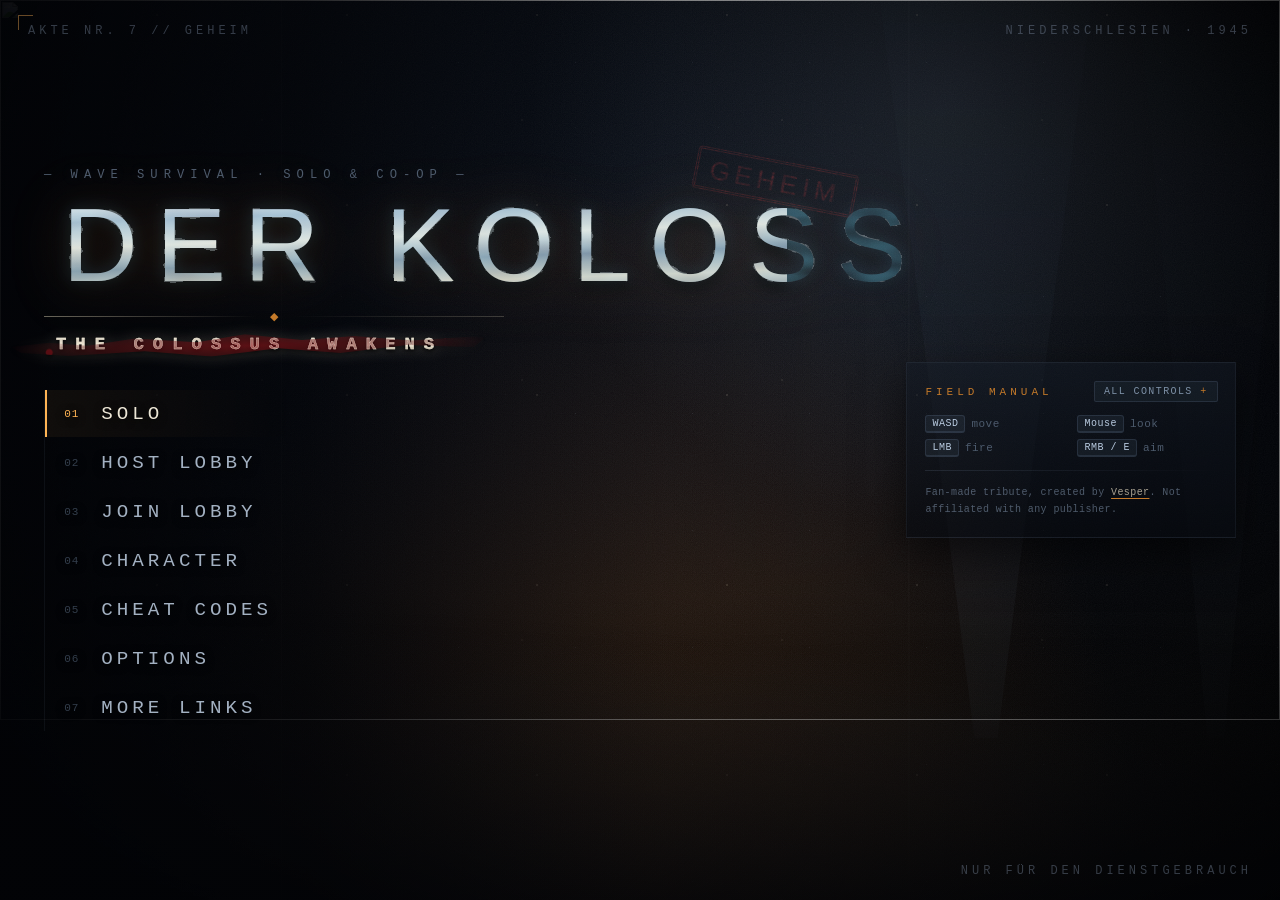
==== index.html @ 83844bf2 "[feat] FRAPS-style FPS counter, toggled from Options and the pause menu - Yellow outlined digits in " ====
<!DOCTYPE html>
<html lang="en">
<head>
<meta charset="UTF-8" />
<meta name="google" content="notranslate" />
<meta name="viewport" content="width=device-width, initial-scale=1.0" />
<title>Der Koloss — Browser Zombie Survival | Solo &amp; Co-op</title>
<meta name="description" content="Fight through escalating zombie waves in Der Koloss, a free fan-made browser survival game with solo play, four-player co-op, voice chat, Pack-a-Punch, wonder weapons, perks, teleporters, and more." />
<meta name="keywords" content="Der Koloss, Der Riese fan remake, browser zombie game, wave survival, multiplayer zombie game, co-op browser game, Pack-a-Punch, Wunderwaffe, Ray Gun, voice chat" />
<meta name="author" content="vesper.inc" />
<meta name="creator" content="vesper.inc" />
<meta name="publisher" content="vesper.inc" />
<meta name="application-name" content="Der Koloss" />
<meta name="apple-mobile-web-app-title" content="Der Koloss" />
<meta name="theme-color" content="#070b12" />
<meta name="color-scheme" content="dark" />
<meta name="referrer" content="strict-origin-when-cross-origin" />
<meta name="robots" content="index,follow,max-image-preview:large,max-snippet:-1,max-video-preview:-1" />
<link rel="canonical" href="https://www.derkoloss.com/" />

<!-- Open Graph: iMessage, LinkedIn, Facebook, Slack, Discord and other unfurlers -->
<meta property="og:type" content="website" />
<meta property="og:locale" content="en_US" />
<meta property="og:site_name" content="Der Koloss" />
<meta property="og:title" content="Der Koloss — Browser Zombie Survival" />
<meta property="og:description" content="Fight together to survive. Play solo or four-player co-op with voice chat, Pack-a-Punch, wonder weapons, perks, teleporters, and relentless zombie waves." />
<meta property="og:url" content="https://www.derkoloss.com/" />
<meta property="og:image" content="https://www.derkoloss.com/assets/der-koloss-og-v06-courtyard-rev2-1200x630.png" />
<meta property="og:image:secure_url" content="https://www.derkoloss.com/assets/der-koloss-og-v06-courtyard-rev2-1200x630.png" />
<meta property="og:image:type" content="image/png" />
<meta property="og:image:width" content="1200" />
<meta property="og:image:height" content="630" />
<meta property="og:image:alt" content="Four Der Koloss soldiers armed with upgraded wonder weapons defend the factory against a zombie horde." />

<!-- X / Twitter -->
<meta name="twitter:card" content="summary_large_image" />
<meta name="twitter:title" content="Der Koloss — Browser Zombie Survival" />
<meta name="twitter:description" content="Fight together to survive in a free fan-made browser zombie experience with solo and four-player co-op." />
<meta name="twitter:image" content="https://www.derkoloss.com/assets/der-koloss-og-v06-courtyard-rev2-1200x630.png" />
<meta name="twitter:image:alt" content="Four Der Koloss soldiers defend the factory against a zombie horde." />

<!-- Search, answer engines and generative discovery -->
<script type="application/ld+json">
{
  "@context": "https://schema.org",
  "@type": "VideoGame",
  "@id": "https://www.derkoloss.com/#game",
  "name": "Der Koloss",
  "alternateName": "Der Koloss: The Colossus Awakens",
  "url": "https://www.derkoloss.com/",
  "image": {
    "@type": "ImageObject",
    "url": "https://www.derkoloss.com/assets/der-koloss-og-v06-courtyard-rev2-1200x630.png",
    "width": 1200,
    "height": 630,
    "caption": "Der Koloss browser zombie survival game"
  },
  "description": "Der Koloss is a free fan-made wave-based zombie survival game for modern web browsers. It supports solo play and four-player online co-op with voice chat, Pack-a-Punch weapon upgrades, wonder weapons, perks, teleporters, power-ups, traps, and escalating rounds.",
  "genre": ["Zombie survival", "First-person shooter", "Cooperative multiplayer", "Wave survival"],
  "gamePlatform": "Web browser",
  "operatingSystem": "Any modern desktop operating system with a compatible web browser",
  "applicationCategory": "Game",
  "playMode": ["SinglePlayer", "MultiPlayer", "CoOp"],
  "numberOfPlayers": {"@type": "QuantitativeValue", "minValue": 1, "maxValue": 4},
  "isAccessibleForFree": true,
  "inLanguage": "en",
  "author": {"@type": "Organization", "name": "vesper.inc", "url": "https://vesper.inc/"},
  "publisher": {"@type": "Organization", "name": "vesper.inc", "url": "https://vesper.inc/"},
  "isBasedOn": {"@type": "CreativeWork", "name": "The original Der Riese map"},
  "copyrightNotice": "Fan-made tribute. Not affiliated with or endorsed by the original rights holders.",
  "potentialAction": {
    "@type": "PlayAction",
    "target": {"@type": "EntryPoint", "urlTemplate": "https://www.derkoloss.com/", "actionPlatform": "https://schema.org/DesktopWebPlatform"}
  }
}
</script>
<link rel="manifest" href="/site.webmanifest" />
<link rel="icon" href="data:image/svg+xml,<svg xmlns='http://www.w3.org/2000/svg' viewBox='0 0 100 100'><text y='0.9em' font-size='90'>☠</text></svg>" />
<!-- Fonts are self-hosted under assets/fonts (see that folder's LICENSE.txt);
     the game has no external font dependency and runs fully offline. -->
<link rel="preload" href="assets/fonts/staatliches-latin.woff2" as="font" type="font/woff2" crossorigin>
<link rel="preload" href="assets/fonts/special-elite-latin.woff2" as="font" type="font/woff2" crossorigin>
<link rel="stylesheet" href="style.css?v=11" />
<!-- menu background plate; every rule inside is scoped to #menu-bg -->
<link rel="stylesheet" href="menu-bg.css?v=1" />
<script type="importmap">
{ "imports": { "three": "./vendor/three.module.js" } }
</script>
<script src="./vendor/peerjs.min.js"></script>
</head>
<body>
<canvas id="game-canvas"></canvas>

<!-- full-screen fx overlays -->
<div id="dmg-vignette"></div>
<!-- Directional damage. js/fx.js drives this by setting, on #dmg-dir:
       el.style.setProperty('--dmg-angle', <deg>)   0 = straight ahead, clockwise, 0..360
       el.dataset.hit = String(++n)                 any changing value replays the arc
     Nothing else is required; CSS owns the animation and the fade-out. -->
<div id="dmg-dir" aria-hidden="true"><i class="dmg-arc"></i></div>
<div id="health-pulse"></div>
<div id="screen-flash"></div>

<!-- ==================== HUD ==================== -->
<div id="hud" class="hidden">
  <div id="crosshair"><span class="ch-l"></span><span class="ch-r"></span><span class="ch-t"></span><span class="ch-b"></span><span class="ch-dot"></span></div>
  <div id="hitmarker"><span></span><span></span><span></span><span></span></div>

  <div id="vox-sub" class="hidden"></div>
  <aside id="multiplayer-roster" class="hidden" aria-label="Co-op squad" aria-hidden="true">
    <div class="squad-kicker">SQUAD</div>
    <div id="multiplayer-roster-rows" role="list"></div>
  </aside>
  <div id="mic-indicator" class="hidden">🎙 SPEAKING</div>
  <div id="bottom-left">
    <div class="round-block">
      <div class="round-kicker" aria-hidden="true">ROUND</div>
      <div id="round"></div>
    </div>
    <div class="vitals-block">
      <div class="vitals-kicker" aria-hidden="true">VITALS</div>
      <div id="health-track" role="img" aria-label="Health"><div id="health-fill"></div><div id="health-tip"></div></div>
    </div>
    <div class="points-block">
      <div class="points-kicker" aria-hidden="true">POINTS</div>
      <div class="points-row"><div id="points">500</div><div id="points-delta" aria-hidden="true"></div></div>
    </div>
    <div id="perk-icons"></div>
  </div>

  <div id="bottom-right">
    <div id="monkey-count" class="hidden">🐵 MONKEY BOMB × <span id="monkey-n">2</span> <em>— press X</em></div>
    <div id="weapon-name">M1911</div>
    <div id="ammo"><span class="mag">8</span><span class="sep">|</span><span class="reserve">80</span></div>
    <div id="ammo-track" aria-hidden="true"><div id="ammo-fill"></div></div>
    <div id="nade-row"><div id="grenades"></div><div id="nade-count">× 4</div></div>
  </div>

  <div id="drop-timers"></div>
  <div id="wave-progress" class="hidden"></div>
  <div id="pap-notice" class="hidden"></div>

  <div id="minimap-frame" role="img" aria-label="Factory minimap">
    <canvas id="minimap" width="210" height="210" aria-hidden="true"></canvas>
    <span class="minimap-tick n" aria-hidden="true"></span>
    <span class="minimap-label" aria-hidden="true">WAFFENFABRIK</span>
  </div>
  <div id="scope-overlay" class="hidden">
    <div class="scope-ring"></div>
    <div class="scope-h"></div>
    <div class="scope-v"></div>
    <div class="scope-tick t1"></div><div class="scope-tick t2"></div>
    <div class="scope-tick t3"></div><div class="scope-tick t4"></div>
  </div>

  <div id="prompt-wrap">
    <div id="prompt" class="hidden"></div>
    <div id="prompt-bar" class="hidden"><div id="prompt-bar-fill"></div></div>
  </div>

  <div id="lock-hint" class="hidden">CLICK TO AIM</div>

  <div id="banner-sub"></div>
  <div id="banner"></div>

  <div id="revive-wrap" class="hidden">
    <div id="revive-text">REVIVING</div>
    <div class="bar"><div id="revive-fill"></div></div>
  </div>

  <div id="down-overlay" class="hidden">
    <div id="down-text">YOU ARE DOWN</div>
    <div class="bar bleed"><div id="bleed-fill"></div></div>
    <div class="down-note" aria-hidden="true">HOLD ON — A TEAMMATE CAN REVIVE YOU</div>
  </div>

  <div id="scoreboard" class="hidden">
    <h3>SCORE</h3>
    <table>
      <thead><tr><th>PLAYER</th><th>KILLS</th><th>DOWNS</th><th>REVIVES</th><th>POINTS</th></tr></thead>
      <tbody id="score-rows"></tbody>
    </table>
  </div>

  <div id="fps-counter" class="hidden" aria-hidden="true"></div>
</div>

<!-- ==================== MAIN MENU ==================== -->
<div id="menu" class="screen">
  <!-- Filters for the wordmark. Fractal noise is used instead of CSS gradients
       because it has high spatial frequency — large soft gradients average out
       to a flat tint on bright metal, noise actually reads as churning energy.
       The <animate> tags are SMIL; no script is involved. -->
  <svg width="0" height="0" style="position:absolute" aria-hidden="true" focusable="false">
    <defs>
      <!-- energy crawling inside the glyphs -->
      <filter id="fx-title-plasma" x="-6%" y="-22%" width="112%" height="144%" color-interpolation-filters="sRGB">
        <feTurbulence type="fractalNoise" baseFrequency="0.013 0.05" numOctaves="2" seed="11" result="n">
          <animate attributeName="baseFrequency" dur="23s"
                   values="0.013 0.05;0.021 0.034;0.016 0.058;0.013 0.05" repeatCount="indefinite"/>
        </feTurbulence>
        <!-- crush the midtones so only hot cores survive: plasma, not fog -->
        <feColorMatrix in="n" type="matrix" result="hot"
          values="0 0 0 0 0.42
                  0 0 0 0 0.86
                  0 0 0 0 1
                  2.1 0.9 0 0 -0.80"/>
        <feComposite in="hot" in2="SourceGraphic" operator="in"/>
      </filter>
      <!-- sparks along the cut: displace the glyph, then keep only the part
           that falls OUTSIDE it, which leaves a crackling fringe on the edges -->
      <filter id="fx-title-crackle" x="-14%" y="-46%" width="128%" height="192%" color-interpolation-filters="sRGB">
        <feTurbulence type="fractalNoise" baseFrequency="0.05 0.14" numOctaves="1" seed="2" result="d">
          <animate attributeName="seed" dur="1.1s" values="2;17;31;9;24;38;5;13"
                   calcMode="discrete" repeatCount="indefinite"/>
        </feTurbulence>
        <feDisplacementMap in="SourceGraphic" in2="d" scale="9" xChannelSelector="R" yChannelSelector="G" result="warp"/>
        <feComposite in="warp" in2="SourceGraphic" operator="out" result="fringe"/>
        <feGaussianBlur in="fringe" stdDeviation="0.5"/>
      </filter>
    </defs>
  </svg>
  <div class="menu-scene" aria-hidden="true">
    <!-- Background plate: a silent, seamlessly looping shot of the machine
         hall. The poster still is the clip's own first frame, so the hand-off
         is invisible and a failed/blocked/reduced-motion video simply leaves
         the still on screen. Styling lives in menu-bg.css, behaviour in
         js/menu-bg.js; both are scoped to #menu-bg. -->
    <div id="menu-bg" aria-hidden="true">
      <img class="menu-bg-still" src="assets/menu/menu-bg-poster.webp" alt="" decoding="async" width="1280" height="720">
      <video class="menu-bg-video" muted loop playsinline autoplay preload="metadata"
             disablepictureinpicture disableremoteplayback tabindex="-1" width="1280" height="720">
        <source src="assets/menu/menu-bg.webm" type="video/webm">
        <source src="assets/menu/menu-bg.mp4" type="video/mp4">
      </video>
      <div class="menu-bg-scrim"></div>
    </div>
    <div class="scene-sky"></div>
    <div class="scene-beam b1"></div>
    <div class="scene-beam b2"></div>
    <div class="scene-ridge"></div>
    <svg id="skyline" viewBox="0 0 1200 300" preserveAspectRatio="xMidYMax slice" aria-hidden="true">
      <g fill="#04050a">
        <rect x="0" y="120" width="240" height="180"/>
        <rect x="180" y="80" width="140" height="220"/>
        <rect x="320" y="140" width="200" height="160"/>
        <rect x="520" y="60" width="60" height="240"/>
        <rect x="540" y="20" width="20" height="50"/>
        <rect x="580" y="110" width="220" height="190"/>
        <rect x="800" y="90" width="160" height="210"/>
        <rect x="960" y="130" width="240" height="170"/>
        <rect x="60" y="60" width="14" height="70"/>
        <rect x="88" y="40" width="10" height="90"/>
        <rect x="700" y="50" width="12" height="70"/>
        <rect x="1020" y="70" width="16" height="70"/>
      </g>
      <g stroke="#04050a" stroke-width="3" fill="none">
        <path d="M0,90 Q300,130 620,70 T1200,95"/>
        <path d="M0,110 Q400,150 800,100 T1200,120"/>
      </g>
      <g fill="#c8873a" opacity="0.85">
        <rect x="200" y="100" width="10" height="14" class="win"/>
        <rect x="250" y="140" width="10" height="14" class="win d2"/>
        <rect x="620" y="140" width="12" height="16" class="win d3"/>
        <rect x="830" y="120" width="10" height="14" class="win d2"/>
      </g>
    </svg>
    <div class="fog-layer f1"></div>
    <div class="fog-layer f2"></div>
    <div class="scene-dust d1"></div>
    <div class="scene-dust d2"></div>
    <div id="film-grain"></div>
    <div id="film-scratch"></div>
    <div id="menu-vignette"></div>
  </div>
  <div class="menu-corner tl">AKTE&nbsp;NR.&nbsp;7&nbsp;//&nbsp;GEHEIM</div>
  <div class="menu-corner tr">NIEDERSCHLESIEN&nbsp;·&nbsp;1945</div>
  <div class="menu-corner br">NUR&nbsp;FÜR&nbsp;DEN&nbsp;DIENSTGEBRAUCH</div>
  <div class="menu-inner">
    <div class="menu-lead">
      <div class="title-block">
        <div class="title-top">— WAVE SURVIVAL · SOLO &amp; CO-OP —</div>
        <h1 class="notranslate" translate="no">DER KOLOSS<span class="title-glow" data-text="DER KOLOSS" aria-hidden="true"></span><span class="title-plasma" data-text="DER KOLOSS" aria-hidden="true"></span><span class="title-tear" data-text="DER KOLOSS" aria-hidden="true"></span></h1>
        <div class="title-rule"><span></span><em>◆</em><span></span></div>
        <div class="title-sub">THE COLOSSUS AWAKENS</div>
        <div class="stamp">GEHEIM</div>
      </div>
      <nav class="menu-buttons" aria-label="Main menu">
        <button id="btn-solo" class="mbtn primary" data-idx="01" data-hint="DEPLOY ALONE">SOLO</button>
        <button id="btn-host" class="mbtn" data-idx="02" data-hint="OPEN A SQUAD">HOST LOBBY</button>
        <button id="btn-join" class="mbtn" data-idx="03" data-hint="ENTER A CODE">JOIN LOBBY</button>
        <button id="btn-char" class="mbtn" data-idx="04" data-hint="PICK YOUR SOLDIER">CHARACTER</button>
        <button id="btn-cheats" class="mbtn" data-idx="05" data-hint="RIG THE MATCH">CHEAT CODES</button>
        <button id="btn-options" class="mbtn" data-idx="06" data-hint="AUDIO · VIDEO · INPUT">OPTIONS</button>
        <div class="menu-more-wrap">
          <button id="btn-more" class="mbtn" type="button" data-idx="07" data-hint="ARCHIVE · ABOUT" aria-expanded="false" aria-controls="menu-more-links">MORE LINKS</button>
          <div id="menu-more-links" class="menu-more-links hidden">
            <a class="mbtn menu-link menu-sub-link" href="/assets">ASSET ARCHIVE</a>
            <a class="mbtn menu-link menu-sub-link" href="/about/">ABOUT THE PROJECT</a>
          </div>
        </div>
      </nav>
    </div>
    <aside class="menu-brief" aria-label="Field manual">
      <div class="brief-head">
        <span class="brief-kicker">FIELD MANUAL</span>
        <button id="btn-controls" class="brief-toggle" type="button" aria-expanded="false" aria-controls="menu-help">ALL CONTROLS</button>
      </div>
      <div class="menu-help" id="menu-help">
        <span class="kp"><b>WASD</b> move</span><span class="kp"><b>Mouse</b> look</span><span class="kp"><b>LMB</b> fire</span><span class="kp"><b>RMB / E</b> aim</span><span class="kp"><b>R</b> reload</span><span class="kp"><b>1/2/Q</b> weapons</span><span class="kp"><b>V</b> knife</span><span class="kp"><b>G</b> grenade</span><span class="kp"><b>X</b> monkey</span><span class="kp"><b>I</b> inspect</span><span class="kp"><b>T</b> flashlight</span><span class="kp"><b>F</b> interact</span><span class="kp"><b>Space</b> jump</span><span class="kp"><b>Shift</b> sprint</span><span class="kp"><b>C</b> crouch</span><span class="kp"><b>Tab</b> score</span><span class="kp"><b>Esc</b> pause</span>
      </div>
      <div class="brief-rule"></div>
      <div class="menu-foot">Fan-made tribute, created by <a class="menu-credit-link" href="https://vesper.inc/" rel="noopener">Vesper</a>. Not affiliated with any publisher.</div>
    </aside>
  </div>
</div>

<!-- ==================== CHARACTER SELECT ==================== -->
<div id="charselect" class="screen hidden">
  <div class="panel wide chars-panel">
    <div class="panel-kicker">ROSTER</div>
    <h2>CHOOSE YOUR SOLDIER</h2>
    <p class="dim panel-lead">Each soldier carries their own voice, quips and battle cries. One of each per lobby.</p>
    <div id="char-cards"></div>
    <div class="row-buttons">
      <button id="btn-char-back" class="mbtn">BACK</button>
    </div>
  </div>
</div>

<!-- ==================== CHARACTER PAGE ==================== -->
<div id="charpage" class="screen hidden">
  <div class="panel wide char-page">
    <div class="char-page-left">
      <div class="char-portrait-frame" role="img" aria-labelledby="char-name"><canvas id="char-portrait" width="96" height="96" aria-hidden="true"></canvas></div>
      <div class="char-voice-head">VOICE SAMPLES</div>
      <div id="char-voice-lines"></div>
    </div>
    <div class="char-page-right">
      <div class="panel-kicker">PERSONNEL FILE</div>
      <h2 id="char-name"></h2>
      <div id="char-role" class="char-role"></div>
      <p id="char-bio" class="char-bio"></p>
      <div class="char-section-head">TRAITS</div>
      <ul id="char-traits" class="char-traits"></ul>
      <div class="char-section-head">ON RECORD</div>
      <div id="char-quotes" class="char-quotes"></div>
      <div class="row-buttons">
        <button id="btn-char-pick" class="mbtn primary">SELECT</button>
        <button id="btn-char-page-back" class="mbtn">BACK</button>
      </div>
    </div>
  </div>
</div>

<!-- ==================== CHEAT CODES ==================== -->
<div id="cheats" class="screen hidden">
  <div class="panel wide" id="cheats-panel">
    <div class="panel-kicker">CLASSIFIED</div>
    <h2>CHEAT CODES</h2>
    <p class="dim" id="cheats-note">Solo &amp; hosted lobbies — in co-op the host's codes apply to everyone.</p>
    <button id="btn-titan" class="mbtn titan">⚡ TITAN MODE — one click: God + Wunderwaffen + perks + points + power + doors + teleporters (no gold, no ghost town)</button>
    <div class="section-head"><span>MODIFIERS</span></div>
    <div class="cheats-grid">
      <label class="cheat"><input type="checkbox" id="cheat-papguns"><span class="box"></span><span class="txt">ARMED TO THE TEETH <em>spawn with 2 random Pack-a-Punched guns &amp; the Bowie Knife</em></span></label>
      <label class="cheat"><input type="checkbox" id="cheat-wunder"><span class="box"></span><span class="txt">WUNDERWAFFEN <em>spawn with Ray Gun, Wunderwaffe DG-2 &amp; 2 Monkey Bombs</em></span></label>
      <label class="cheat"><input type="checkbox" id="cheat-perkaholic"><span class="box"></span><span class="txt">PERKAHOLIC <em>spawn with all four perks</em></span></label>
      <label class="cheat"><input type="checkbox" id="cheat-goldguns"><span class="box"></span><span class="txt">GOLD STANDARD <em>every gun wears gold — Pack-a-Punch turns it to diamond</em></span></label>
      <label class="cheat"><input type="checkbox" id="cheat-opensesame"><span class="box"></span><span class="txt">OPEN SESAME <em>every door starts open</em></span></label>
      <label class="cheat"><input type="checkbox" id="cheat-zero"><span class="box"></span><span class="txt">GHOST TOWN <em>no zombies — explore the factory in peace</em></span></label>
      <label class="cheat"><input type="checkbox" id="cheat-warbond"><span class="box"></span><span class="txt">WAR BOND <em>start with 50,000 points</em></span></label>
      <label class="cheat"><input type="checkbox" id="cheat-god"><span class="box"></span><span class="txt">GOD MODE <em>zombies can't hurt you</em></span></label>
      <label class="cheat"><input type="checkbox" id="cheat-power"><span class="box"></span><span class="txt">POWER SURGE <em>power starts ON</em></span></label>
      <label class="cheat"><input type="checkbox" id="cheat-tele"><span class="box"></span><span class="txt">FULL LINK <em>all teleporters linked (PaP open)</em></span></label>
    </div>
    <div class="loadout-row">
      <div class="section-head"><span>CUSTOM LOADOUT</span></div>
      <div class="cheat-lbl loadout-title"><em>Spawn with these exact guns — this clears ARMED TO THE TEETH / WUNDERWAFFEN.</em></div>
      <div class="wpn-picks">
        <div class="wpn-pick" data-slot="p1">
          <label>PRIMARY</label>
          <input class="wpn-search" placeholder="type to filter…" spellcheck="false">
          <div class="wpn-list"></div>
        </div>
        <div class="wpn-pick" data-slot="p2">
          <label>SECONDARY</label>
          <input class="wpn-search" placeholder="type to filter…" spellcheck="false">
          <div class="wpn-list"></div>
        </div>
      </div>
    </div>
    <div class="section-head"><span>DEPLOYMENT</span></div>
    <div class="cheat-row">
      <label class="cheat-lbl" for="cheat-round">START ROUND</label>
      <input id="cheat-round" type="number" min="1" max="40" value="1">
      <label class="cheat-lbl" for="cheat-area">SPAWN AREA</label>
      <select id="cheat-area">
        <option value="mainframe">Mainframe (default)</option>
        <option value="courtyard">Courtyard</option>
        <option value="factory">Main Factory</option>
        <option value="teleA">Generator Room (Tele A)</option>
        <option value="chem">Chemical Testing (Tele B)</option>
      </select>
      <span class="dim">Custom spawns automatically open a route back to Mainframe.</span>
    </div>
    <div class="row-buttons">
      <button id="btn-cheats-all" class="mbtn">SELECT ALL</button>
      <button id="btn-cheats-none" class="mbtn">DESELECT ALL</button>
      <button id="btn-cheats-back" class="mbtn primary">BACK</button>
    </div>
  </div>
</div>

<!-- ==================== LOADING ==================== -->
<div id="loading" class="screen overlay-dark hidden">
  <div class="load-inner">
    <div class="load-kicker">TRANSMISSION INBOUND</div>
    <div class="load-title">DER KOLOSS</div>
    <div class="load-bar-wrap"><div id="load-bar"></div><div class="load-bar-scan" aria-hidden="true"></div></div>
    <div class="load-meta">
      <div class="load-hint">Loading the factory…</div>
      <div class="load-dots" aria-hidden="true"><i></i><i></i><i></i></div>
    </div>
  </div>
</div>

<!-- ==================== LOBBY ==================== -->
<div id="lobby" class="screen hidden">
  <div class="panel wide lobby-panel">
    <div class="lobby-head">
      <div>
        <div class="panel-kicker">CO-OP</div>
        <h2>LOBBY</h2>
      </div>
      <div class="lobby-code-row">
        <div class="lobby-code-block">
          <div class="lbl">LOBBY CODE</div>
          <div id="lobby-code">-----</div>
        </div>
        <div class="link-row">
          <label class="lbl" for="lobby-link">INVITE LINK</label>
          <div class="link-field">
            <input id="lobby-link" readonly value="" aria-label="Invite link" />
            <button id="btn-copy-link" class="mbtn small">COPY INVITE LINK</button>
          </div>
        </div>
      </div>
    </div>

    <div class="lobby-you">
      <div class="lobby-char-row">
        <span class="lbl">YOUR NAME</span>
        <input id="lobby-name" maxlength="14" spellcheck="false" autocomplete="off" aria-label="Your name" />
      </div>
      <div class="lobby-char-row">
        <span class="lbl">YOUR SOLDIER</span>
        <button id="btn-lobby-char" class="mbtn small">CHOOSE</button>
        <span id="lobby-char-name" class="lobby-char-name"></span>
      </div>
      <div class="lobby-char-row">
        <span class="lbl">VOICE CHAT</span>
        <button id="btn-lobby-mic" class="mbtn small">MIC: ON</button>
        <span id="lobby-voice-note" class="lobby-voice-note"></span>
      </div>
    </div>

    <div class="section-head"><span>SQUAD</span><i class="section-rule"></i></div>
    <div id="lobby-players"></div>
    <div id="lobby-hint"></div>
    <div class="row-buttons lobby-action-row">
      <button id="btn-ready" class="mbtn primary lobby-primary-action">READY UP</button>
      <button id="btn-start-game" class="mbtn lobby-ghost-action hidden" disabled>START GAME</button>
      <button id="btn-lobby-cheats" class="mbtn lobby-ghost-action">CHEAT CODES</button>
      <button id="btn-leave-lobby" class="mbtn danger lobby-ghost-action">LEAVE</button>
    </div>
    <div class="lobby-fullscreen-prompt">
      <p id="lobby-fullscreen-note" class="lobby-fullscreen-note">For the best aim and performance, we recommend entering full screen before the match.</p>
      <button id="btn-lobby-fs" class="mbtn lobby-secondary-action fullscreen-callout" aria-describedby="lobby-fullscreen-note" aria-pressed="false">FULL SCREEN</button>
    </div>
    <div class="lobby-note">Game starts when the host presses START — a majority of players must be ready.</div>
  </div>
</div>

<!-- ==================== SOLO FULLSCREEN PREFLIGHT ==================== -->
<div id="solo-fs-modal" class="screen hidden">
  <div class="panel solo-fs-panel" role="dialog" aria-modal="true" aria-labelledby="solo-fs-title">
    <div class="panel-kicker lbl">BEFORE THE MATCH</div>
    <h2 id="solo-fs-title">FULL SCREEN RECOMMENDED</h2>
    <p class="dim">For the best aim, framing, and performance, we recommend playing Der Koloss in full screen.</p>
    <div class="row-buttons solo-fs-actions">
      <button id="btn-solo-fs-toggle" class="mbtn primary fullscreen-callout" aria-pressed="false">ENTER FULL SCREEN</button>
      <button id="btn-solo-fs-start" class="mbtn">START WITHOUT FULL SCREEN</button>
      <button id="btn-solo-fs-back" class="mbtn danger">BACK</button>
    </div>
  </div>
</div>

<!-- ==================== JOIN MODAL ==================== -->
<div id="join-modal" class="screen hidden">
  <div class="panel join-panel">
    <div class="panel-kicker">CO-OP</div>
    <h2>JOIN LOBBY</h2>
    <p class="dim">Enter the 5-character code from your friend (or use their invite link).</p>
    <input id="join-code" maxlength="5" placeholder="CODE" autocomplete="off" spellcheck="false" aria-label="Lobby code" />
    <div class="row-buttons">
      <button id="btn-join-go" class="mbtn primary">JOIN</button>
      <button id="btn-join-cancel" class="mbtn">BACK</button>
    </div>
  </div>
</div>

<!-- ==================== OPTIONS ==================== -->
<div id="options" class="screen hidden">
  <div class="panel wide options-panel">
    <div class="panel-kicker">SETTINGS</div>
    <h2>OPTIONS</h2>
    <div class="opt-sections">
      <section class="opt-section">
        <div class="section-head"><span>PROFILE</span><i class="section-rule"></i></div>
        <div class="opt-grid">
          <label for="opt-name">Soldier name</label>
          <div><input id="opt-name" maxlength="14" /></div>
        </div>
      </section>

      <section class="opt-section">
        <div class="section-head"><span>CONTROLS</span><i class="section-rule"></i></div>
        <div class="opt-grid">
          <label for="opt-sens">Mouse sensitivity <span id="opt-sens-val" class="val"></span></label>
          <input id="opt-sens" type="range" min="0.2" max="3" step="0.05" />

          <label for="opt-invert">Invert Y axis</label>
          <div class="opt-toggle"><input id="opt-invert" type="checkbox" /><span class="opt-switch" aria-hidden="true"></span></div>
        </div>
      </section>

      <section class="opt-section">
        <div class="section-head"><span>VIDEO</span><i class="section-rule"></i></div>
        <div class="opt-grid">
          <label for="opt-fov">Field of view <span id="opt-fov-val" class="val"></span></label>
          <input id="opt-fov" type="range" min="70" max="110" step="1" />

          <label for="opt-brightness">Brightness <span id="opt-brightness-val" class="val"></span></label>
          <input id="opt-brightness" type="range" min="0.5" max="1.6" step="0.05" />

          <label for="opt-motionblur">Motion blur <span id="opt-motionblur-val" class="val"></span></label>
          <input id="opt-motionblur" type="range" min="0" max="1.5" step="0.05" />

          <label for="opt-quality">Quality</label>
          <select id="opt-quality">
            <option value="low">Low (max FPS)</option>
            <option value="medium">Medium</option>
            <option value="high">High</option>
          </select>

          <label for="opt-fps">FPS counter</label>
          <div class="opt-toggle"><input id="opt-fps" type="checkbox" /><span class="opt-switch" aria-hidden="true"></span></div>
        </div>
      </section>

      <section class="opt-section">
        <div class="section-head"><span>AUDIO</span><i class="section-rule"></i></div>
        <div class="opt-grid">
          <label for="opt-master">Master volume <span id="opt-master-val" class="val"></span></label>
          <input id="opt-master" type="range" min="0" max="1" step="0.05" />

          <label for="opt-sfx">Effects volume <span id="opt-sfx-val" class="val"></span></label>
          <input id="opt-sfx" type="range" min="0" max="1" step="0.05" />

          <label for="opt-music">Music volume <span id="opt-music-val" class="val"></span></label>
          <input id="opt-music" type="range" min="0" max="1" step="0.05" />

          <label for="opt-voice">Zombie voices <span id="opt-voice-val" class="val"></span></label>
          <input id="opt-voice" type="range" min="0" max="1" step="0.05" />

          <label for="opt-voicechat">Voice chat (co-op)</label>
          <div class="opt-toggle"><input id="opt-voicechat" type="checkbox" /><span class="opt-switch" aria-hidden="true"></span></div>
        </div>
      </section>
    </div>
    <div class="row-buttons">
      <button id="btn-options-back" class="mbtn primary">BACK</button>
    </div>
  </div>
</div>

<!-- ==================== PAUSE ==================== -->
<div id="pause" class="screen overlay-dark hidden">
  <div class="pause-shell">
    <div class="panel pause-panel">
      <div class="panel-kicker">MATCH SUSPENDED</div>
      <h2>PAUSED</h2>
      <div class="pause-stats" aria-live="polite">
        <div class="pstat"><span class="pstat-lbl">ROUND</span><span class="pstat-val" id="pause-round">—</span></div>
        <div class="pstat"><span class="pstat-lbl">POINTS</span><span class="pstat-val" id="pause-points">—</span></div>
      </div>
      <div class="row-buttons col">
        <button id="btn-resume" class="mbtn primary">RESUME</button>
        <button id="btn-pause-fs" class="mbtn">FULLSCREEN: OFF</button>
        <button id="btn-pause-fps" class="mbtn">FPS COUNTER: OFF</button>
        <button id="btn-pause-mic" class="mbtn">MIC: ON</button>
        <button id="btn-pause-options" class="mbtn">OPTIONS</button>
        <button id="btn-quit" class="mbtn danger">QUIT TO MENU</button>
      </div>
      <p class="dim small-note">Esc — resume · In co-op the world keeps moving while you're away…</p>
      <div class="pause-controls">
        <span class="kp"><b>WASD</b> move</span><span class="kp"><b>LMB</b> fire</span><span class="kp"><b>RMB / E</b> aim</span><span class="kp"><b>R</b> reload</span><span class="kp"><b>1/2/Q</b> weapons</span><span class="kp"><b>V</b> knife</span><span class="kp"><b>G</b> grenade</span><span class="kp"><b>X</b> monkey</span><span class="kp"><b>I</b> inspect</span><span class="kp"><b>T</b> flashlight</span><span class="kp"><b>F</b> interact</span><span class="kp"><b>Space</b> jump</span><span class="kp"><b>Shift</b> sprint</span><span class="kp"><b>C</b> crouch</span><span class="kp"><b>Tab</b> score</span>
      </div>
    </div>
  </div>
</div>

<!-- ==================== TOUCH DEVICE NOTICE ==================== -->
<div id="device-gate" class="screen hidden" role="dialog" aria-labelledby="device-gate-title">
  <div class="fog-layer f1"></div>
  <div class="fog-layer f2"></div>
  <div class="gate-grain" aria-hidden="true"></div>
  <div class="gate-vignette" aria-hidden="true"></div>
  <div class="gate-dossier">GERÄTEPRÜFUNG&nbsp;//&nbsp;EINGESCHRÄNKTER ZUGRIFF</div>
  <main class="device-gate-card">
    <div class="gate-kicker">FIELD NOTICE · 01</div>
    <div class="gate-mark" aria-hidden="true">×</div>
    <h2 id="device-gate-title">DESKTOP REQUIRED</h2>
    <p class="gate-lead">This game is only available via desktop and computer devices.</p>
    <p class="gate-copy">Der Koloss uses mouse look, keyboard controls, pointer lock, and a full-scale 3D battlefield. Return on a desktop computer to enter the factory.</p>
    <nav class="gate-actions" aria-label="Available pages">
      <a class="gate-action primary" href="/assets">OPEN ASSET ARCHIVE</a>
      <a class="gate-action" href="/about/">READ ABOUT THE GAME</a>
    </nav>
    <button id="gate-audio" class="gate-audio" type="button" aria-pressed="false">▶ PLAY MENU TRANSMISSION</button>
  </main>
  <div class="gate-foot">THE FACTORY WILL BE WAITING.</div>
  <audio id="gate-soundtrack" loop preload="auto" src="assets/audio/menu_music.mp3"></audio>
</div>

<div id="toast" class="hidden"></div>

<script type="module">
  import { isMobileOrTablet } from './js/device-gate.js';
  import { syncMenuMusicElement } from './js/site-audio.js?v=6';

  if (isMobileOrTablet()) {
    const gate = document.getElementById('device-gate');
    const soundtrack = document.getElementById('gate-soundtrack');
    const audioButton = document.getElementById('gate-audio');
    const gateUi = new Audio('assets/audio/ui.mp3');
    gate.classList.remove('hidden');
    document.body.classList.add('touch-device-gated');

    const syncAudioButton = () => {
      const playing = !soundtrack.paused;
      audioButton.setAttribute('aria-pressed', String(playing));
      audioButton.textContent = playing ? '❚❚ PAUSE MENU TRANSMISSION' : '▶ PLAY MENU TRANSMISSION';
    };
    const tryPlay = () => soundtrack.play().then(syncAudioButton).catch(() => {});
    soundtrack.volume = 0.42;
    gateUi.volume = 0.5;
    syncMenuMusicElement(soundtrack);
    tryPlay();
    audioButton.addEventListener('click', () => {
      if (soundtrack.paused) tryPlay();
      else { soundtrack.pause(); syncAudioButton(); }
    });
    gate.querySelectorAll('a, button').forEach((control) => control.addEventListener('click', (event) => {
      if (control === audioButton) return;
      gateUi.currentTime = 0;
      gateUi.play().catch(() => {});
      if (!control.matches('a') || event.button !== 0 || event.metaKey || event.ctrlKey || event.shiftKey || event.altKey) return;
      event.preventDefault();
      setTimeout(() => { location.href = control.href; }, 75);
    }));
    document.addEventListener('pointerdown', () => { if (soundtrack.paused) tryPlay(); }, { once: true });
  } else {
    import('./js/main.js?v=6');
  }
</script>

<!-- ============================================================
     Presentation-only shell.
     Purely additive: it never rewrites markup that js/main.js owns,
     it only decorates it. Everything here degrades to "no decoration"
     if it throws, and no element that main.js queries is renamed,
     removed or re-parented.
     ============================================================ -->
<script type="module">
  const MAX_SLOTS = 4;
  const lobbyPlayers = document.getElementById('lobby-players');
  const reduceMotion = matchMedia('(prefers-reduced-motion: reduce)');

  /* ---- lobby: turn main.js' flat rows into four real squad slots ---- */
  function decorateLobby() {
    if (!lobbyPlayers) return;
    const rows = [...lobbyPlayers.querySelectorAll(':scope > .lobby-row')];
    rows.forEach((row, i) => {
      row.dataset.slot = String(i + 1);
      row.classList.toggle('is-host', !!row.querySelector('.lobby-name')?.textContent.includes('👑'));
      row.classList.toggle('is-you', !!row.querySelector('.lobby-name')?.textContent.includes('(you)'));
      row.classList.toggle('is-ready', !!row.querySelector('.lobby-ready.yes'));
      const nameEl = row.querySelector('.lobby-name');
      if (nameEl && !row.querySelector('.lobby-avatar')) {
        const av = document.createElement('span');
        av.className = 'lobby-avatar';
        av.setAttribute('aria-hidden', 'true');
        av.style.setProperty('--slot-color', nameEl.style.color || '#e8e4d8');
        av.textContent = (nameEl.textContent.replace(/[^A-Za-z0-9]/g, '')[0] || '?').toUpperCase();
        row.insertBefore(av, row.firstChild);
      }
      const av = row.querySelector('.lobby-avatar');
      if (av && nameEl) av.style.setProperty('--slot-color', nameEl.style.color || '#e8e4d8');
      // icon-only controls main.js emits need accessible names
      const mute = row.querySelector('.lobby-mute');
      if (mute) {
        const who = (nameEl?.textContent || 'player').replace(/[👑]/g, '').trim();
        mute.setAttribute('aria-label', `${mute.classList.contains('muted') ? 'Unmute' : 'Mute'} ${who}`);
      }
      const spk = row.querySelector('.lobby-spk');
      if (spk) { spk.setAttribute('aria-hidden', 'true'); spk.setAttribute('title', 'voice activity'); }
      row.setAttribute('role', 'listitem');
    });
    lobbyPlayers.setAttribute('role', 'list');
    lobbyPlayers.setAttribute('aria-label', 'Squad slots');
    // trailing empty slots so the squad always reads as a four-seat squad
    [...lobbyPlayers.querySelectorAll(':scope > .lobby-slot-empty')].forEach((n) => n.remove());
    for (let i = rows.length; i < MAX_SLOTS; i++) {
      const slot = document.createElement('div');
      slot.className = 'lobby-slot-empty';
      slot.setAttribute('aria-hidden', 'true');
      slot.innerHTML = '<span class="slot-num">' + String(i + 1).padStart(2, '0')
        + '</span><span class="slot-text">OPEN SLOT</span><span class="slot-cta">SHARE THE CODE</span>';
      lobbyPlayers.appendChild(slot);
    }
  }
  if (lobbyPlayers) {
    decorateLobby();
    new MutationObserver((records) => {
      // ignore our own appends
      if (records.every((r) => [...r.addedNodes].every((n) => n.nodeType === 1 && n.classList.contains('lobby-slot-empty')))) return;
      decorateLobby();
    }).observe(lobbyPlayers, { childList: true });
  }

  /* ---- field manual: full legend is opt-in, and never resizes the page ---- */
  const brief = document.querySelector('.menu-brief');
  const briefToggle = document.getElementById('btn-controls');
  if (brief && briefToggle) {
    const KEY = 'der-koloss-controls-open';
    const setOpen = (open, persist) => {
      brief.classList.toggle('open', open);
      briefToggle.setAttribute('aria-expanded', String(open));
      briefToggle.textContent = open ? 'ESSENTIALS' : 'ALL CONTROLS';
      if (persist) { try { localStorage.setItem(KEY, open ? '1' : '0'); } catch { /* private mode */ } }
    };
    const roomy = matchMedia('(min-height: 1000px) and (min-width: 1101px)');
    const stored = () => { try { return localStorage.getItem(KEY); } catch { return null; } };
    // Default open only where there is genuinely room; re-evaluate on resize
    // until the player expresses a preference, which then wins forever.
    const applyDefault = () => { if (stored() === null) setOpen(roomy.matches, false); };
    setOpen(stored() === null ? roomy.matches : stored() === '1', false);
    roomy.addEventListener('change', applyDefault);
    briefToggle.addEventListener('click', () => setOpen(!brief.classList.contains('open'), true));
  }

  /* ---- pause: mirror the live round / points so the state stays legible ---- */
  const pauseScreen = document.getElementById('pause');
  const pauseRound = document.getElementById('pause-round');
  const pausePoints = document.getElementById('pause-points');
  if (pauseScreen && pauseRound && pausePoints) {
    const syncPauseStats = () => {
      if (pauseScreen.classList.contains('hidden')) return;
      const r = (document.getElementById('round')?.textContent || '').trim();
      const p = (document.getElementById('points')?.textContent || '').trim();
      pauseRound.textContent = r || '—';
      pausePoints.textContent = p ? Number(p).toLocaleString('en-US') : '—';
    };
    new MutationObserver(syncPauseStats).observe(pauseScreen, { attributes: true, attributeFilter: ['class'] });
    syncPauseStats();
  }

  /* ---- character select: show which soldier is already yours ---- */
  const charCards = document.getElementById('char-cards');
  const charName = document.getElementById('lobby-char-name');
  if (charCards && charName) {
    const markCurrent = () => {
      const mine = (charName.textContent || '').trim().toLowerCase();
      charCards.querySelectorAll('.char-card').forEach((card) => {
        const label = card.querySelector('.cc-name')?.textContent.trim().toLowerCase();
        card.classList.toggle('is-current', !!mine && label === mine);
      });
    };
    new MutationObserver(markCurrent).observe(charCards, { childList: true });
    new MutationObserver(markCurrent).observe(charName, { childList: true, characterData: true, subtree: true });
  }

  /* ---- the code itself is the fastest thing to share: make it copyable ---- */
  const codeEl = document.getElementById('lobby-code');
  if (codeEl) {
    codeEl.setAttribute('role', 'button');
    codeEl.setAttribute('tabindex', '0');
    codeEl.setAttribute('aria-label', 'Lobby code — activate to copy');
    let copyT = null;
    const copyCode = async () => {
      const code = (codeEl.textContent || '').trim();
      if (!code || code === '-----') return;
      try { await navigator.clipboard.writeText(code); } catch { return; }
      codeEl.classList.add('copied');
      clearTimeout(copyT);
      copyT = setTimeout(() => codeEl.classList.remove('copied'), 1600);
    };
    codeEl.addEventListener('click', copyCode);
    codeEl.addEventListener('keydown', (e) => {
      if (e.key === 'Enter' || e.key === ' ') { e.preventDefault(); copyCode(); }
    });
  }

  /* ---- lobby countdown presence: mirror main.js' hint text into a ring ---- */
  const hint = document.getElementById('lobby-hint');
  if (hint) {
    const ring = document.createElement('div');
    ring.className = 'lobby-countdown hidden';
    ring.setAttribute('aria-hidden', 'true');
    ring.innerHTML = '<span class="cd-num"></span><span class="cd-lbl">STARTING</span>';
    hint.parentNode.insertBefore(ring, hint);
    const num = ring.querySelector('.cd-num');
    new MutationObserver(() => {
      const m = /Starting in (\d+)s/.exec(hint.textContent || '');
      ring.classList.toggle('hidden', !m);
      if (m && num.textContent !== m[1]) {
        num.textContent = m[1];
        if (!reduceMotion.matches) { ring.classList.remove('tick'); void ring.offsetWidth; ring.classList.add('tick'); }
      }
    }).observe(hint, { childList: true, characterData: true, subtree: true });
  }

  /* ---- sliders read as filled-to-value, not as a bare rail ---- */
  const ranges = [...document.querySelectorAll('.opt-grid input[type="range"]')];
  const paintRange = (el) => {
    const min = Number(el.min || 0), max = Number(el.max || 100);
    const pct = max > min ? ((Number(el.value) - min) / (max - min)) * 100 : 0;
    el.style.setProperty('--fill', Math.max(0, Math.min(100, pct)) + '%');
  };
  ranges.forEach((el) => {
    paintRange(el);
    el.addEventListener('input', () => paintRange(el));
  });
  // main.js can rewrite the master slider (co-op auto-volume); repaint on open
  const optionsScreen = document.getElementById('options');
  if (optionsScreen) {
    new MutationObserver(() => {
      if (!optionsScreen.classList.contains('hidden')) ranges.forEach(paintRange);
    }).observe(optionsScreen, { attributes: true, attributeFilter: ['class'] });
  }

  /* ---- press feedback on every menu/panel button (compositor-only) ---- */
  document.addEventListener('pointerdown', (e) => {
    const b = e.target.closest?.('.mbtn, .char-card, .vline-btn, .wpn-item, .gate-action');
    if (b) b.classList.add('is-pressed');
  }, true);
  const clearPress = () => document.querySelectorAll('.is-pressed').forEach((b) => b.classList.remove('is-pressed'));
  document.addEventListener('pointerup', clearPress, true);
  document.addEventListener('pointercancel', clearPress, true);

  /* ---- keyboard users get focus rings; mouse users do not ---- */
  document.addEventListener('keydown', (e) => {
    if (e.key === 'Tab') document.body.classList.add('kbd-nav');
  }, true);
  document.addEventListener('pointerdown', () => document.body.classList.remove('kbd-nav'), true);
</script>

<!-- Menu background plate: pauses the loop off-screen, honours reduced motion,
     falls back to the poster still. Purely an enhancement of the markup above. -->
<script type="module" src="./js/menu-bg.js?v=1"></script>
</body>
</html>
---- style.css ----
/* ============================================================================
   FONTS — self-hosted, no network dependency.
   Staatliches (SIL OFL 1.1) and Special Elite (Apache 2.0) both permit
   redistribution; see assets/fonts/LICENSE.txt. Subsets are the unmodified
   Google Fonts latin / latin-ext slices.
   ========================================================================== */
@font-face {
  font-family: 'Staatliches';
  font-style: normal;
  font-weight: 400;
  font-display: swap;
  src: url('assets/fonts/staatliches-latin.woff2') format('woff2');
  unicode-range: U+0000-00FF, U+0131, U+0152-0153, U+02BB-02BC, U+02C6, U+02DA, U+02DC, U+0304, U+0308, U+0329, U+2000-206F, U+20AC, U+2122, U+2191, U+2193, U+2212, U+2215, U+FEFF, U+FFFD;
}
@font-face {
  font-family: 'Staatliches';
  font-style: normal;
  font-weight: 400;
  font-display: swap;
  src: url('assets/fonts/staatliches-latin-ext.woff2') format('woff2');
  unicode-range: U+0100-02BA, U+02BD-02C5, U+02C7-02CC, U+02CE-02D7, U+02DD-02FF, U+0304, U+0308, U+0329, U+1D00-1DBF, U+1E00-1E9F, U+1EF2-1EFF, U+2020, U+20A0-20AB, U+20AD-20C0, U+2113, U+2C60-2C7F, U+A720-A7FF;
}
@font-face {
  font-family: 'Special Elite';
  font-style: normal;
  font-weight: 400;
  font-display: swap;
  src: url('assets/fonts/special-elite-latin.woff2') format('woff2');
  unicode-range: U+0000-00FF, U+0131, U+0152-0153, U+02BB-02BC, U+02C6, U+02DA, U+02DC, U+0304, U+0308, U+0329, U+2000-206F, U+20AC, U+2122, U+2191, U+2193, U+2212, U+2215, U+FEFF, U+FFFD;
}
@font-face {
  font-family: 'Special Elite';
  font-style: normal;
  font-weight: 400;
  font-display: swap;
  src: url('assets/fonts/special-elite-latin-ext.woff2') format('woff2');
  unicode-range: U+0100-02BA, U+02BD-02C5, U+02C7-02CC, U+02CE-02D7, U+02DD-02FF, U+0304, U+0308, U+0329, U+1D00-1DBF, U+1E00-1E9F, U+1EF2-1EFF, U+2020, U+20A0-20AB, U+20AD-20C0, U+2113, U+2C60-2C7F, U+A720-A7FF;
}

/* ============================================================================
   DER KOLOSS — front-end design system
   One type scale, one spacing scale, one colour system.
   Palette: cold moonlight blue · warm sodium orange · red alert.
   All motion is transform/opacity only.
   ========================================================================== */

:root {
  /* ---- colour: cold moonlight ---- */
  --void:        #04060b;
  --ink:         #070a10;
  --steel-900:   #0a0e15;
  --steel-800:   #0e131c;
  --steel-700:   #141b26;
  --steel-600:   #1c2531;
  --moon:        #b9cbe0;
  --moon-dim:    #7d90a6;
  --moon-faint:  #4d5b6d;
  --moon-ghost:  #333e4c;

  /* ---- colour: warm sodium + bone ---- */
  --bone:        #ece6d6;
  --bone-dim:    #a9a292;
  --sodium:      #ffb454;
  --sodium-deep: #c47a2a;
  --sodium-soft: rgba(255, 180, 84, 0.16);

  /* ---- colour: alert / states ---- */
  --alert:       #e0453a;
  --alert-deep:  #8e1e1c;
  --alert-soft:  rgba(224, 69, 58, 0.16);
  --ready:       #5fd08a;
  --ready-soft:  rgba(95, 208, 138, 0.14);

  /* ---- surfaces & edges ---- */
  --surface-0:   rgba(7, 10, 16, 0.94);
  --surface-1:   rgba(13, 18, 26, 0.88);
  --surface-2:   rgba(20, 27, 38, 0.62);
  --surface-3:   rgba(28, 37, 50, 0.5);
  --edge:        rgba(150, 178, 210, 0.14);
  --edge-soft:   rgba(150, 178, 210, 0.07);
  --edge-strong: rgba(178, 206, 236, 0.3);

  /* legacy aliases still referenced by older rules */
  --red:   #b3242a;
  --dim:   var(--moon-dim);
  --panel: var(--surface-0);
  --line:  var(--edge);

  /* ---- type ---- */
  --f-display: 'Staatliches', 'Oswald', 'Haettenschweiler', 'Arial Narrow', Impact, sans-serif;
  --f-mono:    'Special Elite', 'Courier New', ui-monospace, SFMono-Regular, monospace;
  --f-ui:      'Arial Narrow', Arial, Helvetica, sans-serif;

  --t-3xs: 10px;
  --t-2xs: 11px;
  --t-xs:  12px;
  --t-sm:  13px;
  --t-md:  15px;
  --t-lg:  17px;
  --t-xl:  20px;
  --t-2xl: 26px;
  --t-3xl: 34px;
  --t-4xl: 46px;

  --track-tight: 1px;
  --track:       2px;
  --track-wide:  4px;
  --track-max:   8px;

  /* ---- space ---- */
  --s-1: 4px;  --s-2: 8px;  --s-3: 12px; --s-4: 16px;
  --s-5: 24px; --s-6: 32px; --s-7: 48px; --s-8: 64px;

  /* ---- motion ---- */
  --ease-out:  cubic-bezier(0.16, 1, 0.3, 1);
  --ease-soft: cubic-bezier(0.33, 1, 0.68, 1);
  --ease-io:   cubic-bezier(0.65, 0, 0.35, 1);
  --dur-1: 110ms;
  --dur-2: 190ms;
  --dur-3: 320ms;
  --dur-4: 520ms;
  --dur-5: 780ms;

  /* ---- elevation ---- */
  --lift-1: 0 2px 10px rgba(0, 0, 0, 0.5);
  --lift-2: 0 14px 40px rgba(0, 0, 0, 0.55);
  --lift-3: 0 30px 90px rgba(0, 0, 0, 0.72);

  --radius: 3px;
}

* { margin: 0; padding: 0; box-sizing: border-box; }
html, body { width: 100%; height: 100%; overflow: hidden; background: var(--void); }
body {
  font-family: var(--f-ui);
  color: var(--bone);
  user-select: none;
  -webkit-user-select: none;
  -webkit-font-smoothing: antialiased;
  text-rendering: optimizeLegibility;
}
#game-canvas { position: fixed; inset: 0; width: 100%; height: 100%; display: block; cursor: crosshair; }
.hidden { display: none !important; }

/* focus: invisible for the mouse, unmissable for the keyboard */
:focus { outline: none; }
:focus-visible { outline: none; }
body.kbd-nav :focus-visible {
  outline: 2px solid var(--sodium);
  outline-offset: 2px;
  border-radius: 2px;
}
body.kbd-nav .mbtn:focus-visible { outline-offset: 1px; }

/* shared kicker / label / section-head vocabulary ------------------------- */
.panel-kicker, .lbl, .brief-kicker, .section-head span,
.load-kicker, .char-section-head, .char-voice-head, .squad-kicker {
  font-family: var(--f-mono);
  font-size: var(--t-2xs);
  letter-spacing: var(--track-wide);
  text-transform: uppercase;
  color: var(--moon-faint);
}
.panel-kicker { display: block; margin-bottom: var(--s-2); color: var(--sodium-deep); }
.section-head {
  display: flex; align-items: center; gap: var(--s-3);
  margin: var(--s-5) 0 var(--s-3);
  text-align: left;
}
.section-head span { flex: 0 0 auto; color: var(--moon-dim); }
.section-head::after, .section-head .section-rule {
  content: ''; flex: 1 1 auto; height: 1px;
  background: linear-gradient(90deg, var(--edge), transparent);
}
.section-head .section-rule { display: none; }

/* ============================================================================
   SCREEN LAYER + TRANSITIONS
   ========================================================================== */
.screen {
  position: fixed; inset: 0; z-index: 50;
  display: flex; align-items: center; justify-content: center;
  animation: screenIn var(--dur-3) var(--ease-out) both;
}
@keyframes screenIn {
  from { opacity: 0; }
  to   { opacity: 1; }
}
/* the content inside a screen arrives a beat after the wash */
.screen > .panel,
.screen > .pause-shell,
.screen > .menu-inner,
.screen > .load-inner {
  animation: contentIn var(--dur-4) var(--ease-out) both;
  animation-delay: 60ms;
}
@keyframes contentIn {
  from { opacity: 0; transform: translate3d(0, 14px, 0) scale(0.988); }
  to   { opacity: 1; transform: none; }
}

/* Static scrim only. The blur is computed once on the frozen frame — never
   animated — so a live match never pays for a per-frame full-screen filter.
   The alpha floor is set high enough that a blown-out daylight courtyard and
   an unlit interior both resolve to the same readable backdrop under
   the renderer's auto-exposure. */
/* Sub-screens keep the menu's atmosphere instead of dropping to flat black.
   Static gradients only — no per-frame work, no filters. */
#lobby, #options, #charselect, #charpage, #cheats, #join-modal, #solo-fs-modal {
  background:
    radial-gradient(ellipse at 50% 118%, rgba(140, 60, 16, 0.14), transparent 56%),
    radial-gradient(ellipse at 22% -12%, rgba(40, 62, 96, 0.2), transparent 60%),
    linear-gradient(180deg, #03050a 0%, #06090f 55%, #0a0907 100%);
}
#lobby::before, #options::before, #charselect::before, #charpage::before,
#cheats::before, #join-modal::before, #solo-fs-modal::before {
  content: '';
  position: absolute; inset: 0; pointer-events: none; z-index: 0;
  background: radial-gradient(ellipse at 50% 46%, transparent 30%, rgba(0, 0, 0, 0.5) 76%, rgba(0, 0, 0, 0.88) 100%);
}
#lobby > *, #options > *, #charselect > *, #charpage > *,
#cheats > *, #join-modal > *, #solo-fs-modal > * { position: relative; z-index: 1; }
/* options can be opened over a frozen match — let a hint of it through */
#options { background-color: rgba(3, 5, 10, 0.92); }

.overlay-dark {
  background:
    linear-gradient(180deg, rgba(2, 3, 6, 0.6), rgba(2, 3, 6, 0.6)),
    radial-gradient(ellipse at 50% 45%, rgba(6, 9, 15, 0.55), rgba(2, 3, 6, 0.9) 80%);
  backdrop-filter: blur(10px) saturate(0.6) brightness(0.5);
  -webkit-backdrop-filter: blur(10px) saturate(0.6) brightness(0.5);
}

/* ============================================================================
   BUTTONS
   ========================================================================== */
.mbtn {
  position: relative;
  font-family: var(--f-mono);
  font-size: var(--t-md);
  font-weight: 400;
  letter-spacing: var(--track);
  text-transform: uppercase;
  text-align: center;
  padding: 13px 22px;
  min-height: 44px;
  color: var(--bone-dim);
  background: linear-gradient(180deg, var(--surface-2), var(--surface-1));
  border: 1px solid var(--edge);
  border-left: 2px solid var(--edge);
  border-radius: var(--radius);
  cursor: pointer;
  overflow: hidden;
  transform: translateZ(0);
  transition:
    color var(--dur-2) var(--ease-out),
    border-color var(--dur-2) var(--ease-out),
    background-color var(--dur-2) var(--ease-out),
    transform var(--dur-1) var(--ease-out),
    opacity var(--dur-2);
}
.mbtn::after {
  content: '';
  position: absolute; inset: 0;
  background: linear-gradient(100deg, var(--sodium-soft), transparent 62%);
  opacity: 0;
  transition: opacity var(--dur-2) var(--ease-out);
  pointer-events: none;
}
.mbtn:hover:not(:disabled) { color: var(--bone); border-color: var(--edge-strong); }
.mbtn:hover:not(:disabled)::after { opacity: 1; }
.mbtn.is-pressed:not(:disabled) { transform: scale(0.975); }
.mbtn:disabled { opacity: 0.32; cursor: not-allowed; }

.mbtn.primary {
  color: var(--bone);
  border-color: rgba(255, 180, 84, 0.34);
  border-left-color: var(--sodium);
  background: linear-gradient(180deg, rgba(255, 180, 84, 0.13), var(--surface-1));
}
.mbtn.primary:hover:not(:disabled) {
  color: #fff6e6;
  border-color: rgba(255, 180, 84, 0.6);
  border-left-color: var(--sodium);
}
.mbtn.danger { color: rgba(224, 140, 132, 0.82); border-left-color: rgba(224, 69, 58, 0.45); }
.mbtn.danger:hover:not(:disabled) { color: #ffd9d4; border-color: rgba(224, 69, 58, 0.6); }
.mbtn.danger::after { background: linear-gradient(100deg, var(--alert-soft), transparent 62%); }
.mbtn.ready { color: var(--ready); border-left-color: var(--ready); }
.mbtn.small { font-size: var(--t-xs); letter-spacing: var(--track-tight); padding: 9px 14px; min-height: 36px; }

.row-buttons { display: flex; gap: var(--s-3); justify-content: center; margin-top: var(--s-5); flex-wrap: wrap; }
.row-buttons.col { flex-direction: column; align-items: stretch; flex-wrap: nowrap; }

/* ============================================================================
   PANELS
   ========================================================================== */
.panel {
  position: relative;
  background:
    linear-gradient(180deg, rgba(30, 40, 55, 0.28), transparent 34%),
    var(--surface-0);
  border: 1px solid var(--edge);
  border-radius: var(--radius);
  padding: var(--s-6) var(--s-7) var(--s-6);
  min-width: 380px;
  max-width: min(96vw, 1180px);
  max-height: 92vh;
  overflow-y: auto;
  overscroll-behavior: contain;
  text-align: center;
  box-shadow: var(--lift-3), inset 0 1px 0 rgba(180, 208, 236, 0.06);
}
.panel::before {
  content: '';
  position: absolute; left: 0; right: 0; top: 0; height: 2px;
  background: linear-gradient(90deg, transparent, var(--sodium-deep) 22%, var(--sodium) 50%, var(--sodium-deep) 78%, transparent);
  opacity: 0.5;
  pointer-events: none;
}
.panel.wide { min-width: 560px; width: min(1080px, 94vw); }
.panel h2 {
  font-family: var(--f-display);
  font-weight: 400;
  font-size: var(--t-3xl);
  letter-spacing: var(--track-max);
  line-height: 1;
  color: var(--bone);
  margin-bottom: var(--s-4);
  text-shadow: 0 2px 18px rgba(0, 0, 0, 0.8);
}
.panel .dim { color: var(--moon-dim); font-size: var(--t-sm); line-height: 1.6; letter-spacing: 0.4px; }
.panel .panel-lead { max-width: 62ch; margin: 0 auto; }
.panel .small-note { font-size: var(--t-xs); margin-top: var(--s-4); }

/* panel scrollbars, so a tall options list still reads intentional */
.panel::-webkit-scrollbar, .wpn-list::-webkit-scrollbar { width: 8px; }
.panel::-webkit-scrollbar-track, .wpn-list::-webkit-scrollbar-track { background: rgba(0, 0, 0, 0.3); }
.panel::-webkit-scrollbar-thumb, .wpn-list::-webkit-scrollbar-thumb { background: var(--moon-ghost); border-radius: 4px; }
.panel::-webkit-scrollbar-thumb:hover, .wpn-list::-webkit-scrollbar-thumb:hover { background: var(--moon-faint); }

/* form controls, one look everywhere -------------------------------------- */
input[type='text'], input[type='number'], input:not([type]), select, textarea {
  font-family: var(--f-mono);
  font-size: var(--t-sm);
  letter-spacing: var(--track-tight);
  color: var(--bone);
  background: rgba(4, 6, 11, 0.7);
  border: 1px solid var(--edge);
  border-radius: 2px;
  padding: 9px 11px;
  transition: border-color var(--dur-2) var(--ease-out), background-color var(--dur-2);
}
input:hover:not(:disabled), select:hover:not(:disabled) { border-color: var(--edge-strong); }
input:focus, select:focus { border-color: var(--sodium); background: rgba(6, 9, 15, 0.85); }
select { cursor: pointer; }
input:disabled, select:disabled { opacity: 0.5; cursor: not-allowed; }

/* ============================================================================
   MAIN MENU
   ========================================================================== */
/* The menu is laid out from AVAILABLE HEIGHT first. Every vertical dimension is
   a clamp whose preferred term is min(vw-term, vh-term), so a wide-but-short
   window compresses exactly like a narrow one. The corner gutters are reserved
   as padding, so the title can never reach the file-number header. Overflow
   scrolls as a last resort rather than clipping. */
#menu {
  --gutter-y: clamp(38px, 5vh, 68px);
  --gutter-x: clamp(20px, 3.4vw, 72px);
  --menu-rhythm: clamp(8px, 1.8vh, 22px);
  background:
    radial-gradient(ellipse at 50% 118%, rgba(140, 60, 16, 0.2), transparent 58%),
    radial-gradient(ellipse at 18% -10%, rgba(40, 62, 96, 0.28), transparent 62%),
    linear-gradient(180deg, #03050a 0%, #060910 52%, #0b0a08 100%);
  align-items: center;
  justify-content: center;
  padding: var(--gutter-y) var(--gutter-x);
  overflow-x: hidden;
  overflow-y: auto;
  overscroll-behavior: contain;
}
/* fixed, so the safety-net scroll never drags the scene with it */
.menu-scene { position: fixed; inset: 0; pointer-events: none; z-index: 0; overflow: hidden; }
.scene-sky {
  position: absolute; inset: 0;
  background:
    radial-gradient(circle at 74% 12%, rgba(176, 202, 232, 0.14), transparent 34%),
    radial-gradient(ellipse at 50% 96%, rgba(196, 122, 42, 0.16), transparent 55%);
  animation: skyBreathe 19s var(--ease-io) infinite alternate;
}
@keyframes skyBreathe { from { opacity: 0.72; } to { opacity: 1; } }

/* two slow searchlights raking the cloud deck */
.scene-beam {
  position: absolute; bottom: 18%; left: 62%;
  width: 30vw; height: 130vh;
  transform-origin: 50% 100%;
  background: linear-gradient(180deg, transparent, rgba(150, 180, 214, 0.05) 58%, rgba(180, 206, 236, 0.11));
  clip-path: polygon(47% 100%, 53% 100%, 92% 0, 8% 0);
  filter: blur(24px);
  opacity: 0.55;
  will-change: transform;
}
.scene-beam.b1 { animation: beamSweepA 34s var(--ease-io) infinite alternate; }
.scene-beam.b2 { left: 84%; width: 22vw; opacity: 0.3; animation: beamSweepB 47s var(--ease-io) infinite alternate; }
@keyframes beamSweepA { from { transform: translateX(-50%) rotate(-19deg); } to { transform: translateX(-50%) rotate(15deg); } }
@keyframes beamSweepB { from { transform: translateX(-50%) rotate(12deg); } to { transform: translateX(-50%) rotate(-14deg); } }

/* The ridge and skyline are EXTERIOR scene layers from when the menu backdrop
   was a painted night horizon. The backdrop is now a real video plate shot
   INSIDE the machine hall, so a hillside and a city silhouette on top of it
   read as unexplained black polygons and a stray wire across the lower third.
   Hidden rather than deleted: the markup and the rest of the parallax stack
   (beams, fog, grain, scratch, vignette) still layer over the plate correctly,
   and these two come straight back if the backdrop ever returns to an
   exterior. */
.scene-ridge, #skyline { display: none; }

.scene-ridge {
  position: absolute; left: -4%; right: -4%; bottom: 0; height: 26vh;
  background: linear-gradient(180deg, transparent, rgba(2, 3, 6, 0.9) 46%, #020306);
  clip-path: polygon(0 62%, 7% 48%, 14% 57%, 22% 34%, 31% 51%, 39% 40%, 48% 58%, 57% 37%, 66% 52%, 74% 43%, 83% 60%, 91% 46%, 100% 58%, 100% 100%, 0 100%);
  animation: ridgeDrift 60s var(--ease-io) infinite alternate;
  will-change: transform;
}
@keyframes ridgeDrift { from { transform: translate3d(-1.2%, 0, 0); } to { transform: translate3d(1.2%, 0, 0); } }

#skyline { position: absolute; left: 0; right: 0; bottom: 0; width: 100%; height: 38vh; opacity: 0.75; }
#skyline .win { animation: winFlicker 3.7s infinite steps(1); }
#skyline .win.d2 { animation-delay: 1.3s; }
#skyline .win.d3 { animation-delay: 2.4s; }
@keyframes winFlicker { 0%, 88% { opacity: 0.9; } 90%, 94% { opacity: 0.15; } 96%, 100% { opacity: 0.9; } }

.fog-layer {
  position: absolute; left: -20%; right: -20%; height: 44vh; bottom: -6vh; pointer-events: none;
  background:
    radial-gradient(ellipse at 30% 100%, rgba(96, 122, 158, 0.13), transparent 62%),
    radial-gradient(ellipse at 72% 100%, rgba(120, 108, 92, 0.1), transparent 60%);
  animation: fogDrift 26s linear infinite alternate;
  will-change: transform;
}
.fog-layer.f2 { animation-duration: 37s; animation-direction: alternate-reverse; opacity: 0.6; }
@keyframes fogDrift { from { transform: translate3d(-6%, 0, 0); } to { transform: translate3d(6%, 0, 0); } }

/* drifting ash — two parallax planes, one element each */
.scene-dust {
  position: absolute; inset: -30% -10%;
  background-image:
    radial-gradient(circle, rgba(226, 214, 190, 0.5) 0.6px, transparent 1.1px),
    radial-gradient(circle, rgba(184, 202, 224, 0.34) 0.5px, transparent 1px);
  background-size: 190px 190px, 117px 117px;
  background-position: 0 0, 60px 40px;
  opacity: 0.35;
  will-change: transform;
}
.scene-dust.d1 { animation: dustA 58s linear infinite; }
.scene-dust.d2 { opacity: 0.2; background-size: 260px 260px, 143px 143px; animation: dustB 92s linear infinite; }
@keyframes dustA { from { transform: translate3d(0, 0, 0); } to { transform: translate3d(-190px, 190px, 0); } }
@keyframes dustB { from { transform: translate3d(0, 0, 0); } to { transform: translate3d(143px, 143px, 0); } }

#film-grain {
  position: absolute; inset: -120px; pointer-events: none; opacity: 0.075; z-index: 3;
  background-image: url("data:image/svg+xml,%3Csvg xmlns='http://www.w3.org/2000/svg' width='240' height='240'%3E%3Cfilter id='n'%3E%3CfeTurbulence type='fractalNoise' baseFrequency='0.9' numOctaves='2' stitchTiles='stitch'/%3E%3CfeColorMatrix type='saturate' values='0'/%3E%3C/filter%3E%3Crect width='240' height='240' filter='url(%23n)'/%3E%3C/svg%3E");
  animation: grainJit 0.55s infinite steps(1);
  will-change: transform;
}
@keyframes grainJit {
  0% { transform: translate3d(0, 0, 0); } 20% { transform: translate3d(-38px, 22px, 0); }
  40% { transform: translate3d(24px, -41px, 0); } 60% { transform: translate3d(-19px, -28px, 0); }
  80% { transform: translate3d(41px, 14px, 0); } 100% { transform: translate3d(0, 0, 0); }
}
#film-scratch {
  position: absolute; inset: 0; pointer-events: none; z-index: 3; opacity: 0.4;
  background:
    linear-gradient(90deg, transparent 0, transparent calc(22% - 1px), rgba(220, 215, 200, 0.11) 22%, transparent calc(22% + 1px)),
    linear-gradient(90deg, transparent 0, transparent calc(71% - 1px), rgba(220, 215, 200, 0.08) 71%, transparent calc(71% + 1px));
  animation: scratchMove 9s infinite steps(1);
}
@keyframes scratchMove {
  0%, 100% { background-position: 0 0, 0 0; opacity: 0.4; }
  20% { background-position: 14px 0, -8px 0; opacity: 0.16; }
  38% { background-position: -10px 0, 12px 0; opacity: 0.45; }
  55% { background-position: 6px 0, -14px 0; opacity: 0.12; }
  76% { background-position: -16px 0, 6px 0; opacity: 0.4; }
}
#menu-vignette {
  position: absolute; inset: 0; pointer-events: none; z-index: 3;
  background:
    linear-gradient(90deg, rgba(2, 3, 6, 0.9) 0%, rgba(2, 3, 6, 0.72) 24%, rgba(2, 3, 6, 0.1) 52%, transparent 68%),
    linear-gradient(0deg, rgba(2, 3, 6, 0.78), transparent 34%),
    radial-gradient(ellipse at 46% 44%, transparent 32%, rgba(0, 0, 0, 0.42) 72%, rgba(0, 0, 0, 0.88) 100%);
}

.menu-corner {
  position: absolute; z-index: 6;
  font-family: var(--f-mono);
  color: rgba(150, 168, 192, 0.34);
  font-size: var(--t-xs);
  letter-spacing: var(--track-wide);
  pointer-events: none;
  animation: cornerIn var(--dur-5) var(--ease-out) both;
}
@keyframes cornerIn { from { opacity: 0; } to { opacity: 1; } }
.menu-corner.tl { top: 24px; left: 28px; animation-delay: 420ms; }
.menu-corner.tr { top: 24px; right: 28px; animation-delay: 500ms; }
.menu-corner.br { bottom: 22px; right: 28px; animation-delay: 580ms; }
.menu-corner.tl::before {
  content: ''; position: absolute; left: -10px; top: -9px; width: 14px; height: 14px;
  border-top: 1px solid rgba(255, 180, 84, 0.4); border-left: 1px solid rgba(255, 180, 84, 0.4);
}

.menu-inner {
  position: relative; z-index: 5;
  display: grid;
  grid-template-columns: minmax(0, 1fr) minmax(260px, 330px);
  align-items: center;
  gap: clamp(28px, 5vw, 88px);
  width: min(1320px, 100%);
  max-width: 100%;
  text-align: left;
}
/* The title is sized from ITS OWN COLUMN, not the viewport — that is the only
   way it can never outgrow the space beside the field manual and wrap. */
.menu-lead { min-width: 0; container-type: inline-size; }

/* ---- title block ---- */
.title-block { position: relative; display: block; max-width: 100%; padding-right: 56px; }
/* the eyebrow strikes like a cold fluorescent tube finding its arc — once,
   on entry, then it holds. Same rise as its siblings, different ignition. */
.title-top {
  font-family: var(--f-mono);
  font-size: clamp(9px, min(0.95vw, 1.5vh), 13px);
  letter-spacing: clamp(2px, 0.6vw, 6px);
  color: var(--moon-faint);
  text-shadow: 0 0 14px rgba(140, 178, 224, 0.16);
  margin-bottom: var(--menu-rhythm);
  animation: eyebrowStrike 900ms var(--ease-out) 80ms both;
}
@keyframes eyebrowStrike {
  0%   { opacity: 0;    transform: translate3d(0, 10px, 0); }
  18%  { opacity: 0.9;  transform: translate3d(0, 5px, 0); }
  24%  { opacity: 0.08; }
  32%  { opacity: 0.95; }
  38%  { opacity: 0.2; }
  52%  { opacity: 1;    transform: none; }
  100% { opacity: 1;    transform: none; }
}
@keyframes riseIn {
  from { opacity: 0; transform: translate3d(0, 10px, 0); }
  to   { opacity: 1; transform: none; }
}
/* THE HERO ------------------------------------------------------------------
   Read the wordmark as plate steel with the letters cut clean out of it and
   the hall's reactor burning behind the cut. That gives two things:

     · a continuous churn of light INSIDE the glyphs (the reactor, always on)
     · a surge every 11s — bloom swells, an arc strikes along the cut, the
       image misregisters for four frames, then the afterglow decays

   The surge is one authored event on one clock, so the tear always has a
   visible cause. Deliberately NOT a diagonal white band travelling across
   the text — that is a skeleton-loader, not a title.
   Everything is background-position / opacity / transform. No JS. */
#menu h1 {
  position: relative;
  isolation: isolate;
  font-family: var(--f-display);
  font-size: clamp(38px, min(7.6vw, 12vh), 132px);
  font-weight: 400;
  letter-spacing: 0.18em;
  text-indent: 0.18em;
  line-height: 0.92;
  white-space: nowrap;
  color: transparent;
  background:
    /* a broad, low-contrast reflection of the hall drifting down the plate.
       Wide and soft on purpose — a narrow band would read as a shine sweep. */
    linear-gradient(186deg,
      transparent 2%,
      rgba(206, 228, 255, 0.17) 30%,
      rgba(255, 238, 206, 0.12) 58%,
      transparent 92%),
    /* the plate itself */
    linear-gradient(178deg, #f6f2e8 2%, #96a3b4 21%, #e6e0d0 42%, #6f7a88 61%, #cfc5ae 80%, #5b6270 100%);
  background-size: 100% 230%, auto;
  background-position: 50% 16%, 0 0;
  background-repeat: no-repeat;
  -webkit-background-clip: text; background-clip: text;
  filter: drop-shadow(0 0 30px rgba(255, 150, 60, 0.24)) drop-shadow(0 6px 6px rgba(0, 0, 0, 0.9));
  animation:
    titleIn var(--dur-5) var(--ease-out) 120ms both,
    titleDrift 19s var(--ease-io) infinite,
    titleJitter 7.3s steps(1) 2s infinite;
}
/* the signal is never quite stable — sub-pixel at rest, ~1px at full size,
   two frames at a time. You register it without being able to point at it. */
@keyframes titleJitter {
  0%, 40%  { transform: none; }
  40.4%    { transform: translate3d(0.006em, 0, 0); }
  40.9%    { transform: translate3d(-0.004em, 0, 0); }
  41.3%    { transform: none; }
  100%     { transform: none; }
}
@keyframes titleIn {
  from { opacity: 0; transform: translate3d(0, 18px, 0) scale(0.985); }
  to   { opacity: 1; transform: none; }
}
@keyframes titleDrift {
  0%   { background-position: 50% 16%, 0 0; }
  50%  { background-position: 50% 80%, 0 0; }
  100% { background-position: 50% 16%, 0 0; }
}
@supports not ((background-clip: text) or (-webkit-background-clip: text)) {
  #menu h1 { color: var(--bone); background: none; animation: titleIn var(--dur-5) var(--ease-out) 120ms both; }
}

/* ---- the overlays ----------------------------------------------------------
   Three aria-hidden spans that re-draw the wordmark. inset:0 plus the
   inherited tracking / indent / nowrap makes them register exactly on top of
   the real glyphs, so nothing has to be kept in sync by hand.
   They blend with `screen` so the light ADDS to the steel instead of painting
   over it — that difference is most of why this reads as emission. */
.title-glow, .title-plasma, .title-tear { position: absolute; inset: 0; pointer-events: none; }
.title-glow::before,
.title-plasma::before,
.title-plasma::after,
.title-tear::before,
.title-tear::after {
  content: attr(data-text);
  position: absolute; inset: 0;
  display: block;
}

/* 1 · BLOOM — a blurred copy behind the plate so the wordmark throws light
   into the scene. One long eased breath, symmetric, zero-velocity at both
   turning points: it must never arrive anywhere, or it reads as a flash. */
.title-glow { z-index: -1; }
.title-glow::before {
  color: #6fd2ff;
  filter: blur(0.075em);
  mix-blend-mode: screen;
  opacity: 0.18;
  animation: titleBreath 8.6s var(--ease-io) infinite;
}
@keyframes titleBreath {
  0%, 100% { opacity: 0.14; transform: scale(1); }
  50%      { opacity: 0.33; transform: scale(1.007); }
}

/* 2 · THE REACTOR — fractal noise crushed to hot cores and composited inside
   the glyphs, morphing continuously. Noise rather than gradients because a
   soft gradient this size just averages into a flat tint on bright metal;
   noise keeps enough high-frequency detail to actually read as churn. */
.title-plasma::before {
  color: #fff;
  filter: url(#fx-title-plasma);
  mix-blend-mode: screen;
  opacity: 0.28;
  animation: plasmaBreath 13.4s var(--ease-io) infinite;
}
@keyframes plasmaBreath {
  0%, 100% { opacity: 0.2; }
  50%      { opacity: 0.36; }
}

/* 3 · CRACKLE — sparks worrying at the edges of the letters, always on. The
   seed steps discretely (~7/s) so it snaps between states like an arc rather
   than sliding like a gradient, and the swell keeps it from reading as static. */
.title-plasma::after {
  color: #eafaff;
  filter: url(#fx-title-crackle);
  mix-blend-mode: screen;
  opacity: 0.3;
  animation: crackleSwell 6.7s var(--ease-io) infinite;
}
@keyframes crackleSwell {
  0%, 100% { opacity: 0.1; }
  28%      { opacity: 0.4; }
  55%      { opacity: 0.16; }
  76%      { opacity: 0.34; }
}

/* 4 · MICRO-GLITCH — always on, never announced. Two chroma copies each flash
   a thin band for ~50ms, on coprime periods (3.7s / 5.3s) so the pattern never
   lands twice the same way. steps(1) keeps every band a hard cut; interpolating
   would make the slices slide like a wipe. Offsets are in em so the
   displacement stays proportional at every clamp step. */
.title-tear::before { color: rgba(150, 226, 255, 0.55); opacity: 0; animation: microTearA 3.7s steps(1) 1.4s infinite; }
.title-tear::after  { color: rgba(255, 176, 84, 0.45);  opacity: 0; animation: microTearB 5.3s steps(1) 2.9s infinite; }
@keyframes microTearA {
  0%, 22%     { opacity: 0;    transform: none;                     clip-path: inset(0 0 100% 0); }
  22.6%       { opacity: 0.5;  transform: translate3d(-0.022em,0,0); clip-path: inset(28% 0 60% 0); }
  24%         { opacity: 0;    transform: none;                     clip-path: inset(0 0 100% 0); }
  67%         { opacity: 0; }
  67.5%       { opacity: 0.42; transform: translate3d(0.016em,0,0);  clip-path: inset(58% 0 32% 0); }
  68.6%       { opacity: 0;    transform: none;                     clip-path: inset(0 0 100% 0); }
  100%        { opacity: 0; }
}
@keyframes microTearB {
  0%, 41%     { opacity: 0;    transform: none;                     clip-path: inset(0 0 100% 0); }
  41.5%       { opacity: 0.4;  transform: translate3d(0.019em,0,0);  clip-path: inset(12% 0 74% 0); }
  42.7%       { opacity: 0;    transform: none;                     clip-path: inset(0 0 100% 0); }
  84%         { opacity: 0; }
  84.4%       { opacity: 0.34; transform: translate3d(-0.014em,0,0); clip-path: inset(70% 0 18% 0); }
  85.3%       { opacity: 0;    transform: none;                     clip-path: inset(0 0 100% 0); }
  100%        { opacity: 0; }
}
/* "DER KOLOSS" measures ~6.4em wide at this tracking, so 13cqw leaves headroom
   for the fallback face too. The vh term still governs short windows. */
@supports (container-type: inline-size) {
  #menu h1 { font-size: clamp(38px, min(13cqw, 12vh), 168px); }
}
.title-rule {
  display: flex; align-items: center; gap: var(--s-3);
  margin: var(--menu-rhythm) 0 calc(var(--menu-rhythm) * 0.5);
  max-width: 460px;
  animation: riseIn var(--dur-4) var(--ease-out) both; animation-delay: 220ms;
}
.title-rule span { flex: 1; height: 1px; background: linear-gradient(90deg, rgba(190, 182, 158, 0.55), transparent); }
.title-rule span:last-of-type { background: linear-gradient(90deg, transparent, rgba(190, 182, 158, 0.28)); }
/* the ◆ shares the SOLO marker's heartbeat — one pulse rate across the screen */
.title-rule em {
  color: var(--sodium-deep); font-style: normal; font-size: var(--t-2xs);
  animation: idleBreath 4.6s var(--ease-io) infinite;
}
.title-sub {
  position: relative; z-index: 0; display: inline-block; padding: 4px 12px;
  letter-spacing: clamp(3px, 0.85vw, 9px); color: transparent;
  font-size: clamp(12px, min(1.35vw, 2.1vh), 20px); font-weight: 700; font-family: var(--f-mono);
  background: linear-gradient(180deg, #fffaf0 0%, #d8d0bf 34%, #f2ead8 53%, #aaa18f 72%, #ded3bc 100%);
  -webkit-background-clip: text; background-clip: text;
  -webkit-text-stroke: .35px rgba(255, 248, 232, .7);
  filter: drop-shadow(0 2px 2px rgba(0, 0, 0, .98)) drop-shadow(0 0 7px rgba(240, 224, 192, .24));
  animation: riseIn var(--dur-4) var(--ease-out) 280ms both;
}
.title-sub::before {
  content: ''; position: absolute; z-index: -1; left: -8%; right: -8%; top: 50%; height: 34px;
  transform: translateY(-50%) rotate(-1deg);
  opacity: .7; filter: blur(.3px); pointer-events: none;
  background:
    radial-gradient(circle at 8% 62%, #7d1118 0 3px, transparent 4px),
    radial-gradient(circle at 91% 32%, #8f141b 0 2px, transparent 3px),
    radial-gradient(ellipse at 50% 52%, rgba(135, 18, 25, .9), rgba(96, 13, 18, .6) 45%, transparent 73%);
  clip-path: polygon(0 43%, 8% 33%, 16% 44%, 26% 25%, 39% 39%, 49% 18%, 61% 38%, 72% 29%, 84% 45%, 100% 34%, 97% 68%, 83% 58%, 69% 78%, 56% 61%, 42% 82%, 28% 63%, 12% 73%, 2% 62%);
}
.stamp {
  position: absolute; top: -8px; right: -14px; transform: rotate(11deg);
  font-family: var(--f-display); font-size: var(--t-2xl); letter-spacing: 5px;
  color: rgba(196, 58, 61, 0.5); border: 3px double rgba(196, 58, 61, 0.5); border-radius: 4px;
  padding: 4px 12px 2px; pointer-events: none;
  animation: stampIn 520ms var(--ease-out) both; animation-delay: 640ms;
  mask-image: url("data:image/svg+xml,%3Csvg xmlns='http://www.w3.org/2000/svg' width='120' height='60'%3E%3Cfilter id='w'%3E%3CfeTurbulence baseFrequency='0.25' numOctaves='2'/%3E%3CfeColorMatrix values='0 0 0 0 1 0 0 0 0 1 0 0 0 0 1 0 0 0 0.85 0.15'/%3E%3C/filter%3E%3Crect width='120' height='60' filter='url(%23w)'/%3E%3C/svg%3E");
  -webkit-mask-image: url("data:image/svg+xml,%3Csvg xmlns='http://www.w3.org/2000/svg' width='120' height='60'%3E%3Cfilter id='w'%3E%3CfeTurbulence baseFrequency='0.25' numOctaves='2'/%3E%3CfeColorMatrix values='0 0 0 0 1 0 0 0 0 1 0 0 0 0 1 0 0 0 0.85 0.15'/%3E%3C/filter%3E%3Crect width='120' height='60' filter='url(%23w)'/%3E%3C/svg%3E");
}
@keyframes stampIn {
  from { opacity: 0; transform: rotate(11deg) scale(1.6); }
  60%  { opacity: 1; transform: rotate(11deg) scale(0.96); }
  to   { opacity: 1; transform: rotate(11deg) scale(1); }
}

/* ---- menu list ---- */
.menu-buttons {
  display: flex; flex-direction: column; gap: clamp(0px, 0.25vh, 3px);
  margin-top: clamp(14px, 3.6vh, 46px);
  width: min(520px, 100%);
  border-left: 1px solid var(--edge-soft);
}
.menu-link { display: block; text-decoration: none; }
.menu-more-wrap { position: relative; }
.menu-more-wrap > .mbtn { width: 100%; }

#menu .menu-buttons .mbtn {
  display: flex; align-items: center;
  width: 100%;
  min-height: clamp(34px, 5.2vh, 48px);
  padding: clamp(5px, 0.9vh, 12px) 18px clamp(5px, 0.9vh, 12px) clamp(46px, 4.4vw, 62px);
  font-size: clamp(14px, min(1.5vw, 2.45vh), 21px);
  letter-spacing: clamp(2px, 0.4vw, 4px);
  text-align: left;
  color: #a3b1c2;
  text-shadow: 0 2px 8px rgba(0, 0, 0, 0.9);
  /* the wash is always mounted at zero width, so hover floods it in from the
     selection rail instead of cross-fading a flat block of colour in place */
  background-color: transparent;
  background-image: linear-gradient(90deg, rgba(255, 180, 84, 0.15), rgba(255, 180, 84, 0.035) 44%, transparent 72%);
  background-repeat: no-repeat;
  background-size: 0% 100%;
  border: 0;
  border-radius: 0;
  box-shadow: inset 2px 0 0 transparent;
  transition:
    color var(--dur-2) var(--ease-out),
    box-shadow var(--dur-2) var(--ease-out),
    background-size var(--dur-3) var(--ease-out),
    transform var(--dur-2) var(--ease-out);
  animation: menuItemIn 460ms var(--ease-out) both;
}
@keyframes menuItemIn {
  from { opacity: 0; transform: translate3d(-14px, 0, 0); }
  to   { opacity: 1; transform: none; }
}
.menu-buttons > *:nth-child(1) .mbtn, .menu-buttons > .mbtn:nth-child(1) { animation-delay: 300ms; }
.menu-buttons > *:nth-child(2) .mbtn, .menu-buttons > .mbtn:nth-child(2) { animation-delay: 355ms; }
.menu-buttons > *:nth-child(3) .mbtn, .menu-buttons > .mbtn:nth-child(3) { animation-delay: 410ms; }
.menu-buttons > *:nth-child(4) .mbtn, .menu-buttons > .mbtn:nth-child(4) { animation-delay: 465ms; }
.menu-buttons > *:nth-child(5) .mbtn, .menu-buttons > .mbtn:nth-child(5) { animation-delay: 520ms; }
.menu-buttons > *:nth-child(6) .mbtn, .menu-buttons > .mbtn:nth-child(6) { animation-delay: 575ms; }
.menu-buttons > *:nth-child(7) .mbtn, .menu-buttons > .mbtn:nth-child(7) { animation-delay: 630ms; }

/* index number doubles as the selection marker */
#menu .menu-buttons .mbtn::before {
  content: attr(data-idx);
  position: absolute; left: clamp(14px, 1.5vw, 22px); top: 50%;
  transform: translateY(-50%);
  font-size: var(--t-2xs);
  letter-spacing: 1px;
  color: var(--moon-ghost);
  transition: color var(--dur-2) var(--ease-out), text-shadow var(--dur-2) var(--ease-out);
}
/* contextual hint, revealed only on intent */
#menu .menu-buttons .mbtn::after {
  content: attr(data-hint);
  position: absolute; inset: auto 20px auto auto; top: 50%;
  transform: translate3d(-10px, -50%, 0);
  font-size: var(--t-2xs);
  letter-spacing: var(--track);
  color: var(--sodium-deep);
  background: none;
  opacity: 0;
  transition: opacity var(--dur-2) var(--ease-out), transform var(--dur-2) var(--ease-out);
}
#menu .menu-buttons .mbtn:hover:not(:disabled),
#menu .menu-buttons .mbtn:focus-visible {
  color: var(--bone);
  box-shadow: inset 2px 0 0 var(--sodium);
  transform: translate3d(6px, 0, 0);
  background-size: 100% 100%;
}
#menu .menu-buttons .mbtn:hover:not(:disabled)::before,
#menu .menu-buttons .mbtn:focus-visible::before {
  color: var(--sodium);
  text-shadow: 0 0 10px rgba(255, 180, 84, 0.65);
}
#menu .menu-buttons .mbtn:hover:not(:disabled)::after,
#menu .menu-buttons .mbtn:focus-visible::after { opacity: 1; transform: translate3d(0, -50%, 0); }
#menu .menu-buttons .mbtn.is-pressed { transform: translate3d(6px, 0, 0) scale(0.985); }
/* idle state: the default action keeps a resting selection rail and a
   slow ember glow on its index — nothing else in the list moves. */
#menu .menu-buttons .mbtn.primary {
  color: var(--bone);
  box-shadow: inset 2px 0 0 var(--sodium);
  /* layer 1 is the shared hover wash (still zero-width at rest), layer 2 is
     the resting glow that marks the default action */
  background-image:
    linear-gradient(90deg, rgba(255, 180, 84, 0.15), rgba(255, 180, 84, 0.035) 44%, transparent 72%),
    linear-gradient(90deg, rgba(255, 180, 84, 0.06), transparent 48%);
  background-size: 0% 100%, 100% 100%;
}
#menu .menu-buttons .mbtn.primary::before { color: var(--sodium); animation: idleBreath 4.6s var(--ease-io) infinite; }
@keyframes idleBreath { 0%, 100% { opacity: 0.45; } 50% { opacity: 1; } }

.menu-more-links {
  position: absolute; z-index: 8; top: 0; left: calc(100% + 14px);
  display: grid; gap: 2px; width: 300px; padding: var(--s-2);
  border: 1px solid var(--edge);
  border-left: 2px solid var(--sodium-deep);
  background: var(--surface-0);
  box-shadow: var(--lift-2);
  animation: subIn 220ms var(--ease-out) both;
}
@keyframes subIn { from { opacity: 0; transform: translate3d(-8px, 0, 0); } to { opacity: 1; transform: none; } }
#menu .menu-buttons .menu-sub-link {
  min-height: 38px; font-size: var(--t-sm); letter-spacing: var(--track); padding: 8px 12px 8px 40px;
  animation: none;
}
#menu .menu-buttons .menu-sub-link::before { left: 14px; }
#menu .menu-buttons .menu-sub-link::after { content: none; }

/* ---- field manual / credits column ----------------------------------------
   Reference material, not primary content. It is height-capped and its own
   scroll container, so expanding the full legend can never change the height
   of the page — the menu actions are always the thing that fits first. */
.menu-brief {
  align-self: center;
  display: flex;
  flex-direction: column;
  min-height: 0;
  max-height: min(68vh, 620px);
  padding: clamp(12px, 2vh, 24px) clamp(14px, 1.4vw, 24px);
  border: 1px solid var(--edge-soft);
  border-top: 1px solid var(--edge);
  background: linear-gradient(180deg, rgba(20, 27, 38, 0.5), rgba(7, 10, 16, 0.66));
  box-shadow: var(--lift-2);
  animation: riseIn var(--dur-5) var(--ease-out) both; animation-delay: 560ms;
}
.brief-head {
  flex: 0 0 auto;
  display: flex; align-items: center; justify-content: space-between;
  gap: var(--s-3); margin-bottom: clamp(8px, 1.4vh, 16px);
}
.brief-kicker { color: var(--sodium-deep); }
.brief-toggle {
  flex: 0 0 auto;
  padding: 4px 9px;
  font-family: var(--f-mono);
  font-size: var(--t-3xs);
  letter-spacing: 1.4px;
  text-transform: uppercase;
  color: var(--moon-dim);
  background: rgba(120, 150, 186, 0.07);
  border: 1px solid var(--edge);
  border-radius: 2px;
  cursor: pointer;
  transition: color var(--dur-2) var(--ease-out), border-color var(--dur-2) var(--ease-out);
}
.brief-toggle:hover { color: var(--bone); border-color: var(--edge-strong); }
.brief-toggle::after { content: ' +'; color: var(--sodium-deep); }
.menu-brief.open .brief-toggle::after { content: ' −'; }
.brief-rule { flex: 0 0 auto; height: 1px; margin: clamp(8px, 1.4vh, 16px) 0; background: linear-gradient(90deg, var(--edge), transparent); }
.menu-help {
  flex: 0 1 auto;
  min-height: 0;
  overflow-y: auto;
  overscroll-behavior: contain;
  display: grid;
  grid-template-columns: repeat(2, minmax(0, 1fr));
  gap: clamp(4px, 0.7vh, 8px) var(--s-3);
  font-family: var(--f-mono);
  font-size: var(--t-2xs);
  letter-spacing: 0.5px;
  color: var(--moon-faint);
}
/* Collapsed: only the six essentials — one source of truth in the markup, no
   duplicated legend. The height queries below trim this further. */
.menu-brief:not(.open) .menu-help > .kp:nth-child(n + 7) { display: none; }
.menu-help .kp { display: flex; align-items: center; gap: 6px; min-width: 0; white-space: nowrap; }
.menu-help b {
  flex: 0 0 auto;
  display: inline-block;
  min-width: 22px;
  padding: 2px 6px;
  font-weight: 400;
  font-size: var(--t-3xs);
  color: var(--moon);
  background: rgba(120, 150, 186, 0.09);
  border: 1px solid var(--edge);
  border-bottom-width: 2px;
  border-radius: 3px;
  text-align: center;
}
.menu-foot {
  flex: 0 0 auto;
  font-family: var(--f-mono);
  font-size: var(--t-3xs);
  line-height: 1.75;
  letter-spacing: 0.4px;
  color: rgba(125, 144, 166, 0.6);
}
.menu-credit-link { color: var(--bone-dim); text-decoration-color: var(--sodium-deep); text-decoration-thickness: 1px; text-underline-offset: 3px; }
.menu-credit-link:hover { color: var(--sodium); }

/* ============================================================================
   LOADING
   ========================================================================== */
.load-inner { text-align: center; width: min(520px, 84vw); }
.load-kicker { display: block; margin-bottom: var(--s-3); color: var(--sodium-deep); animation: kickerBreath 2.8s var(--ease-io) infinite; }
@keyframes kickerBreath { 0%, 100% { opacity: 0.4; } 50% { opacity: 1; } }
.load-title {
  font-family: var(--f-display); font-size: var(--t-4xl); letter-spacing: 14px;
  color: var(--bone); text-shadow: 0 0 40px rgba(255, 150, 60, 0.3), 0 4px 4px #000;
  margin-bottom: var(--s-5);
}
.load-bar-wrap {
  position: relative; height: 3px; overflow: hidden;
  background: rgba(150, 178, 210, 0.12);
  box-shadow: 0 0 0 1px rgba(0, 0, 0, 0.5);
}
#load-bar {
  height: 100%; width: 0;
  background: linear-gradient(90deg, var(--sodium-deep), var(--sodium));
  box-shadow: 0 0 12px rgba(255, 180, 84, 0.6);
  transition: width var(--dur-3) var(--ease-soft);
}
.load-bar-scan {
  position: absolute; inset: 0; width: 30%;
  background: linear-gradient(90deg, transparent, rgba(255, 220, 170, 0.5), transparent);
  transform: translate3d(-100%, 0, 0);
  animation: loadScan 1.6s var(--ease-io) infinite;
}
@keyframes loadScan { from { transform: translate3d(-120%, 0, 0); } to { transform: translate3d(440%, 0, 0); } }
.load-meta { display: flex; align-items: center; justify-content: center; gap: var(--s-2); margin-top: var(--s-4); }
.load-hint { color: var(--moon-faint); font-family: var(--f-mono); font-size: var(--t-sm); letter-spacing: var(--track); }
.load-dots { display: flex; gap: 4px; }
.load-dots i { width: 3px; height: 3px; background: var(--sodium-deep); border-radius: 50%; animation: loadDot 1.1s var(--ease-io) infinite; }
.load-dots i:nth-child(2) { animation-delay: 0.15s; }
.load-dots i:nth-child(3) { animation-delay: 0.3s; }
@keyframes loadDot { 0%, 100% { opacity: 0.25; transform: translate3d(0, 0, 0); } 50% { opacity: 1; transform: translate3d(0, -3px, 0); } }

/* ============================================================================
   LOBBY
   ========================================================================== */
.lobby-panel { text-align: left; width: min(920px, 94vw); }
.lobby-head {
  display: flex; align-items: stretch; justify-content: space-between;
  gap: var(--s-7); flex-wrap: wrap;
  padding-bottom: var(--s-5);
  border-bottom: 1px solid var(--edge-soft);
}
.lobby-head > div:first-child { align-self: flex-end; padding-bottom: 2px; }
.lobby-head h2 { margin-bottom: 0; }
.lobby-code-row {
  display: flex; align-items: center; gap: var(--s-5); flex-wrap: wrap;
  flex: 1 1 560px; justify-content: flex-end;
  padding: var(--s-3) var(--s-4);
  border: 1px solid var(--edge-soft);
  border-left: 2px solid var(--sodium-deep);
  border-radius: 2px;
  background: linear-gradient(100deg, rgba(255, 180, 84, 0.05), transparent 60%);
}
.lobby-code-block { flex: 0 0 auto; }
.lobby-code-row .lbl { display: block; margin-bottom: 4px; text-align: left; }
#lobby-code {
  position: relative;
  font-family: var(--f-display);
  font-size: 44px; font-weight: 400; letter-spacing: 11px; line-height: 1;
  color: var(--sodium);
  text-shadow: 0 0 26px rgba(255, 180, 84, 0.32);
  text-align: left;
  font-variant-numeric: tabular-nums;
  cursor: pointer;
  transition: color var(--dur-1), transform var(--dur-1) var(--ease-out);
}
#lobby-code::after {
  content: 'CLICK TO COPY';
  position: absolute; left: 2px; bottom: -13px;
  font-family: var(--f-mono); font-size: var(--t-3xs); letter-spacing: 1.5px;
  color: var(--moon-ghost);
  opacity: 0;
  transition: opacity var(--dur-2) var(--ease-out);
}
#lobby-code:hover { color: #ffd6a0; }
#lobby-code:hover::after { opacity: 1; }
#lobby-code.copied { color: var(--ready); }
#lobby-code.copied::after { content: 'COPIED'; color: var(--ready); opacity: 1; }
.link-row { display: block; flex: 1 1 340px; min-width: 280px; }
.link-row .lbl { display: block; margin-bottom: 4px; }
.link-field { display: flex; gap: var(--s-2); }
#lobby-link {
  flex: 1 1 auto; min-width: 0;
  font-family: var(--f-mono); font-size: var(--t-xs); letter-spacing: 0.3px;
  color: var(--moon-dim);
  background: rgba(4, 6, 11, 0.72);
  border: 1px solid var(--edge);
  border-radius: 2px;
  padding: 10px 12px;
  cursor: text; user-select: all; -webkit-user-select: all;
  text-overflow: ellipsis;
}
#lobby-link:focus { color: var(--bone); }
#btn-copy-link { flex: 0 0 auto; white-space: nowrap; border-left-color: var(--sodium-deep); color: var(--bone); }

.lobby-you {
  display: flex; flex-wrap: wrap; gap: var(--s-3) var(--s-6);
  margin: var(--s-4) 0 0;
  padding: var(--s-4) 0 0;
}
.lobby-char-row { display: flex; align-items: center; gap: var(--s-3); }
.lobby-char-row .lbl { flex: 0 0 auto; }
.lobby-char-name { font-family: var(--f-display); letter-spacing: var(--track); color: var(--bone); font-size: var(--t-lg); }
.lobby-voice-note { color: var(--moon-faint); font-size: var(--t-2xs); letter-spacing: 0.4px; max-width: 30ch; line-height: 1.35; }
#lobby-name { width: 170px; }

/* ---- squad slots ---- */
#lobby-players { display: grid; grid-template-columns: repeat(2, minmax(0, 1fr)); gap: var(--s-2); margin: 0 0 var(--s-4); }
.lobby-row {
  position: relative;
  display: grid;
  grid-template-columns: auto auto 1fr auto auto;
  align-items: center;
  gap: var(--s-3);
  min-height: 64px;
  padding: var(--s-2) var(--s-4) var(--s-2) var(--s-3);
  background: linear-gradient(100deg, var(--surface-3), var(--surface-2) 70%);
  border: 1px solid var(--edge);
  border-left: 3px solid var(--moon-ghost);
  border-radius: 2px;
  animation: slotIn 340ms var(--ease-out) both;
  transition: border-color var(--dur-2) var(--ease-out), background-color var(--dur-2);
}
@keyframes slotIn { from { opacity: 0; transform: translate3d(0, 8px, 0); } to { opacity: 1; transform: none; } }
.lobby-row[data-slot='2'] { animation-delay: 45ms; }
.lobby-row[data-slot='3'] { animation-delay: 90ms; }
.lobby-row[data-slot='4'] { animation-delay: 135ms; }
.lobby-row::before {
  content: attr(data-slot);
  position: absolute; top: 5px; left: 7px;
  font-family: var(--f-mono); font-size: var(--t-3xs); color: var(--moon-ghost);
}
.lobby-row.is-you { border-top-color: var(--edge-strong); border-right-color: var(--edge-strong); border-bottom-color: var(--edge-strong); }
.lobby-row.is-ready { border-left-color: var(--ready); background: linear-gradient(100deg, var(--ready-soft), var(--surface-2) 66%); }
.lobby-avatar {
  position: relative;
  grid-column: 1;
  width: 38px; height: 38px;
  display: flex; align-items: center; justify-content: center;
  font-family: var(--f-display); font-size: var(--t-lg); letter-spacing: 1px;
  color: var(--slot-color, var(--bone));
  background:
    linear-gradient(180deg, rgba(255, 255, 255, 0.08), transparent),
    color-mix(in srgb, var(--slot-color, #8fa3ba) 18%, rgba(6, 9, 15, 0.9));
  border: 1px solid color-mix(in srgb, var(--slot-color, #8fa3ba) 45%, transparent);
  border-radius: 2px;
  text-shadow: 0 1px 3px #000;
}
.lobby-row.is-host .lobby-avatar::after {
  content: 'HOST';
  position: absolute; left: -1px; right: -1px; bottom: -9px;
  font-family: var(--f-mono); font-size: 7px; letter-spacing: 0.5px; line-height: 10px;
  text-align: center;
  color: #2a1c08; background: var(--sodium);
  border-radius: 1px;
}
.lobby-spk {
  grid-column: 2;
  width: 12px; height: 12px; border-radius: 50%;
  font-size: 0; color: transparent;
  background: var(--moon-ghost);
  box-shadow: inset 0 0 0 1px rgba(0, 0, 0, 0.6);
  transition: background-color var(--dur-1), box-shadow var(--dur-1);
}
.lobby-spk.on { background: var(--ready); box-shadow: 0 0 10px rgba(95, 208, 138, 0.8); animation: spkPulse 0.6s var(--ease-io) infinite alternate; }
@keyframes spkPulse { from { transform: scale(0.82); } to { transform: scale(1.12); } }
.lobby-name {
  grid-column: 3;
  min-width: 0;
  font-family: var(--f-display);
  font-size: var(--t-lg); font-weight: 400; letter-spacing: var(--track-tight);
  overflow: hidden; text-overflow: ellipsis; white-space: nowrap;
}
.lobby-mute {
  grid-column: 4;
  width: 30px; height: 30px;
  display: grid; place-items: center;
  background: rgba(0, 0, 0, 0.3); border: 1px solid var(--edge-soft); border-radius: 2px;
  cursor: pointer; font-size: var(--t-sm);
  opacity: 0.6; filter: grayscale(0.6);
  transition: opacity var(--dur-1), border-color var(--dur-1), filter var(--dur-1);
}
.lobby-mute:hover { opacity: 1; border-color: var(--edge-strong); }
.lobby-mute.muted { opacity: 1; filter: none; border-color: rgba(224, 69, 58, 0.5); }
.lobby-ready {
  grid-column: 5;
  justify-self: end;
  font-family: var(--f-mono); font-size: var(--t-3xs); letter-spacing: var(--track);
  color: var(--moon-faint);
  padding: 4px 9px;
  border: 1px solid var(--edge-soft);
  border-radius: 999px;
  white-space: nowrap;
}
.lobby-ready.yes {
  color: var(--ready);
  border-color: rgba(95, 208, 138, 0.45);
  background: var(--ready-soft);
  text-shadow: 0 0 10px rgba(95, 208, 138, 0.4);
}
.lobby-slot-empty {
  display: flex; align-items: center; gap: var(--s-3);
  min-height: 64px;
  padding: var(--s-2) var(--s-4);
  border: 1px dashed rgba(150, 178, 210, 0.16);
  border-radius: 2px;
  background: rgba(4, 6, 11, 0.28);
  font-family: var(--f-mono); font-size: var(--t-2xs); letter-spacing: var(--track);
  color: var(--moon-ghost);
}
.lobby-slot-empty .slot-num { font-size: var(--t-3xs); opacity: 0.7; }
.lobby-slot-empty .slot-text { color: var(--moon-faint); }
.lobby-slot-empty .slot-cta { margin-left: auto; font-size: var(--t-3xs); color: var(--sodium-deep); opacity: 0.65; }

#lobby-hint {
  color: var(--moon-dim); font-family: var(--f-mono); font-size: var(--t-xs);
  letter-spacing: 0.6px; min-height: 20px; text-align: center;
}
.lobby-countdown {
  display: flex; align-items: center; justify-content: center; gap: var(--s-2);
  margin: 0 auto var(--s-2);
}
.lobby-countdown .cd-num {
  display: grid; place-items: center;
  width: 44px; height: 44px;
  font-family: var(--f-display); font-size: var(--t-2xl); line-height: 1;
  color: var(--sodium);
  border: 2px solid rgba(255, 180, 84, 0.45);
  border-radius: 50%;
  font-variant-numeric: tabular-nums;
}
.lobby-countdown .cd-lbl { font-family: var(--f-mono); font-size: var(--t-3xs); letter-spacing: var(--track-wide); color: var(--sodium-deep); }
.lobby-countdown.tick .cd-num { animation: cdTick 420ms var(--ease-out); }
@keyframes cdTick { from { transform: scale(1.28); } to { transform: scale(1); } }

#lobby .lobby-action-row {
  display: grid;
  grid-template-columns: repeat(auto-fit, minmax(150px, 1fr));
  width: 100%;
  gap: 10px;
}
#lobby .lobby-action-row .mbtn { min-width: 0; }
#lobby .lobby-primary-action {
  color: #fff4e2;
  border-color: rgba(255, 180, 84, 0.5);
  border-left-width: 3px;
  border-left-color: var(--sodium);
  background: linear-gradient(100deg, rgba(255, 180, 84, 0.2), rgba(196, 122, 42, 0.06) 70%, var(--surface-1));
}
#lobby .lobby-primary-action:hover:not(:disabled) {
  border-color: rgba(255, 180, 84, 0.8);
  background: linear-gradient(100deg, rgba(255, 180, 84, 0.3), rgba(196, 122, 42, 0.1) 70%, var(--surface-1));
}
#lobby .lobby-primary-action.ready {
  color: #ccf3da;
  border-color: rgba(95, 208, 138, 0.55);
  border-left-color: var(--ready);
  background: linear-gradient(100deg, rgba(95, 208, 138, 0.2), rgba(40, 110, 70, 0.06) 70%, var(--surface-1));
}
#lobby .lobby-ghost-action {
  color: var(--moon-dim);
  border-color: var(--edge-soft);
  border-left-color: var(--edge-soft);
  background: rgba(9, 12, 18, 0.4);
  box-shadow: none;
}
#lobby .lobby-ghost-action:hover:not(:disabled) {
  color: var(--bone);
  border-color: var(--edge-strong);
}
/* an enabled START is the host's next move — findable without stealing
   primacy from READY UP (which stays the sole primary action). */
#lobby #btn-start-game:not(:disabled) {
  color: var(--bone);
  border-left-color: var(--sodium);
  border-left-width: 3px;
}
#lobby #btn-start-game:disabled { border-left-color: var(--edge-soft); }
.lobby-fullscreen-prompt {
  display: flex;
  flex-direction: column;
  align-items: center;
  gap: 10px;
  margin-top: 18px;
}
.lobby-fullscreen-note {
  max-width: 640px;
  margin: 0;
  color: #fffdf4;
  font-size: 16px;
  font-weight: 600;
  line-height: 1.45;
  letter-spacing: 1.2px;
  text-align: center;
  text-shadow: 0 1px 9px rgba(0, 0, 0, 0.95);
}
#lobby .lobby-secondary-action {
  width: min(440px, 78%);
  min-height: 48px;
  color: #f2efe6;
  border: 1px solid rgba(178, 206, 236, 0.4);
  border-left-width: 2px;
  background: linear-gradient(180deg, rgba(200, 220, 240, 0.1), rgba(20, 27, 38, 0.8) 52%);
  box-shadow: inset 0 1px 0 rgba(255, 255, 248, 0.09), 0 0 18px rgba(150, 180, 214, 0.07);
}
#lobby .lobby-secondary-action:hover:not(:disabled) {
  color: #fffdf4;
  border-color: rgba(212, 232, 252, 0.68);
  background: linear-gradient(180deg, rgba(210, 230, 250, 0.16), rgba(26, 34, 46, 0.84) 52%);
}
#btn-lobby-fs.fullscreen-callout,
#btn-solo-fs-toggle.fullscreen-callout { overflow: hidden; }
#btn-lobby-fs.fullscreen-callout::before,
#btn-solo-fs-toggle.fullscreen-callout::before {
  content: '';
  position: absolute;
  top: -55%; bottom: -55%; left: 0;
  width: 26%;
  pointer-events: none;
  background: linear-gradient(90deg, transparent, rgba(238, 244, 252, 0.06) 20%, rgba(255, 255, 248, 0.34) 50%, rgba(184, 206, 232, 0.08) 78%, transparent);
  transform: translate3d(-260%, 0, 0) skewX(-18deg);
  animation: fullscreenMetalShimmer 4.8s var(--ease-io) infinite;
}
@keyframes fullscreenMetalShimmer {
  0%, 56% { transform: translate3d(-260%, 0, 0) skewX(-18deg); opacity: 0; }
  61% { opacity: 0.9; }
  79% { transform: translate3d(620%, 0, 0) skewX(-18deg); opacity: 0.6; }
  84%, 100% { transform: translate3d(620%, 0, 0) skewX(-18deg); opacity: 0; }
}
.lobby-note { margin-top: var(--s-4); color: rgba(125, 144, 166, 0.72); font-family: var(--f-mono); font-size: var(--t-2xs); letter-spacing: 0.6px; text-align: center; }

/* ============================================================================
   JOIN + SOLO PREFLIGHT MODALS
   ========================================================================== */
.join-panel { width: min(460px, 92vw); }
#join-code {
  width: 260px; display: block; margin: var(--s-5) auto 0;
  font-family: var(--f-display); font-size: 38px; font-weight: 400;
  letter-spacing: 14px; text-indent: 14px; text-align: center; text-transform: uppercase;
  color: var(--sodium);
  background: rgba(4, 6, 11, 0.8);
  border: 1px solid var(--edge);
  border-bottom: 2px solid var(--sodium-deep);
  border-radius: 2px;
  padding: 12px 10px;
  outline: none;
}
#join-code::placeholder { color: var(--moon-ghost); letter-spacing: 10px; }
#join-code:focus { border-color: var(--sodium); box-shadow: 0 0 24px rgba(255, 180, 84, 0.14); }

.solo-fs-panel { max-width: 700px; text-align: center; }
.solo-fs-panel .dim { max-width: 520px; margin: var(--s-1) auto var(--s-5); line-height: 1.7; }
.solo-fs-actions { justify-content: center; flex-wrap: wrap; }
.solo-fs-actions .mbtn { flex: 0 1 auto; }

/* ============================================================================
   OPTIONS
   ========================================================================== */
.options-panel { text-align: left; width: min(960px, 94vw); }
.options-panel h2 { text-align: left; }
.options-panel > .panel-kicker { text-align: left; }
.opt-sections { column-count: 2; column-gap: var(--s-7); }
.opt-section { min-width: 0; break-inside: avoid; -webkit-column-break-inside: avoid; }
.opt-section + .opt-section { margin-top: var(--s-6); }
.opt-section .section-head { margin-top: 0; margin-bottom: var(--s-4); }
.options-panel h2 { margin-bottom: var(--s-6); }
.opt-grid {
  display: grid; grid-template-columns: minmax(0, 1fr) minmax(0, 1.15fr);
  gap: var(--s-3) var(--s-5);
  align-items: center;
  text-align: left;
}
.opt-grid label {
  font-family: var(--f-mono);
  font-size: var(--t-sm);
  letter-spacing: 0.6px;
  color: var(--moon);
  display: flex; align-items: baseline; gap: var(--s-2);
}
.opt-grid .val {
  margin-left: auto;
  font-size: var(--t-xs);
  color: var(--sodium);
  font-variant-numeric: tabular-nums;
  letter-spacing: 0.5px;
}
.opt-grid select, .opt-grid input[type='text'], #opt-name { width: 100%; }

/* sliders: one custom look across engines */
.opt-grid input[type='range'] {
  -webkit-appearance: none; appearance: none;
  width: 100%; height: 22px;
  background: transparent;
  cursor: pointer;
}
.opt-grid input[type='range'] { --fill: 50%; }
.opt-grid input[type='range']::-webkit-slider-runnable-track {
  height: 3px;
  background:
    linear-gradient(90deg, var(--sodium) 0 var(--fill), rgba(150, 178, 210, 0.18) var(--fill) 100%);
  border-radius: 2px;
}
.opt-grid input[type='range']::-moz-range-track {
  height: 3px;
  background:
    linear-gradient(90deg, var(--sodium) 0 var(--fill), rgba(150, 178, 210, 0.18) var(--fill) 100%);
  border-radius: 2px;
}
.opt-grid input[type='range']::-webkit-slider-thumb {
  -webkit-appearance: none; appearance: none;
  width: 12px; height: 20px; margin-top: -8.5px;
  background: linear-gradient(180deg, #f4efe3, #b9b0a0);
  border: 1px solid rgba(4, 6, 11, 0.9);
  border-radius: 2px;
  box-shadow: 0 1px 4px rgba(0, 0, 0, 0.7);
  transition: transform var(--dur-1) var(--ease-out), box-shadow var(--dur-1);
}
.opt-grid input[type='range']::-moz-range-thumb {
  width: 12px; height: 20px;
  background: linear-gradient(180deg, #f4efe3, #b9b0a0);
  border: 1px solid rgba(4, 6, 11, 0.9);
  border-radius: 2px;
  box-shadow: 0 1px 4px rgba(0, 0, 0, 0.7);
}
.opt-grid input[type='range']:hover::-webkit-slider-thumb { transform: scaleY(1.1); box-shadow: 0 0 14px rgba(255, 180, 84, 0.5); }
.opt-grid input[type='range']:active::-webkit-slider-thumb { background: linear-gradient(180deg, #ffd9a1, var(--sodium)); }

/* checkbox → switch */
.opt-toggle { position: relative; display: inline-flex; align-items: center; justify-self: start; }
.opt-toggle input[type='checkbox'] {
  position: absolute; inset: 0; width: 100%; height: 100%;
  margin: 0; opacity: 0; cursor: pointer; z-index: 1;
}
.opt-switch {
  position: relative;
  width: 46px; height: 24px;
  background: rgba(4, 6, 11, 0.8);
  border: 1px solid var(--edge);
  border-radius: 999px;
  transition: background-color var(--dur-2) var(--ease-out), border-color var(--dur-2);
}
.opt-switch::after {
  content: '';
  position: absolute; top: 3px; left: 3px;
  width: 16px; height: 16px;
  background: var(--moon-faint);
  border-radius: 50%;
  transition: transform var(--dur-2) var(--ease-out), background-color var(--dur-2);
}
.opt-toggle input:checked + .opt-switch { background: rgba(255, 180, 84, 0.2); border-color: rgba(255, 180, 84, 0.55); }
.opt-toggle input:checked + .opt-switch::after { transform: translate3d(22px, 0, 0); background: var(--sodium); }
body.kbd-nav .opt-toggle input:focus-visible + .opt-switch { outline: 2px solid var(--sodium); outline-offset: 2px; }

/* ============================================================================
   CHEAT CODES
   ========================================================================== */
#cheats-panel { text-align: left; width: min(1020px, 95vw); }
#cheats-panel h2, #cheats-panel > .panel-kicker { text-align: left; }
#cheats-note { margin-bottom: var(--s-4); }
.cheats-grid { display: grid; grid-template-columns: repeat(auto-fit, minmax(320px, 1fr)); gap: var(--s-1) var(--s-6); text-align: left; }
.cheat {
  display: flex; align-items: flex-start; gap: var(--s-3);
  padding: 9px 11px;
  cursor: pointer; user-select: none;
  font-family: var(--f-mono); font-size: var(--t-sm); letter-spacing: 0.6px;
  color: var(--moon);
  border: 1px solid transparent;
  border-radius: 2px;
  transition: background-color var(--dur-1), border-color var(--dur-1), color var(--dur-1);
}
.cheat:hover { color: var(--bone); background: rgba(120, 150, 186, 0.06); border-color: var(--edge-soft); }
.cheat input { position: absolute; opacity: 0; width: 0; height: 0; }
.cheat .box {
  position: relative; top: 2px;
  width: 15px; height: 15px; flex: 0 0 15px;
  border: 1px solid rgba(150, 178, 210, 0.45);
  border-radius: 2px;
  transition: background-color var(--dur-1), border-color var(--dur-1);
}
.cheat .box::after {
  content: '';
  position: absolute; left: 4px; top: 1px;
  width: 4px; height: 8px;
  border: solid var(--sodium);
  border-width: 0 2px 2px 0;
  transform: rotate(45deg) scale(0);
  transition: transform var(--dur-2) var(--ease-out);
}
.cheat input:checked + .box { background: var(--sodium-soft); border-color: var(--sodium); }
.cheat input:checked + .box::after { transform: rotate(45deg) scale(1); }
.cheat input:checked ~ .txt { color: var(--bone); }
body.kbd-nav .cheat input:focus-visible + .box { outline: 2px solid var(--sodium); outline-offset: 3px; }
.cheat .txt { line-height: 1.45; }
.cheat .txt em { display: block; font-style: normal; color: var(--moon-faint); font-size: var(--t-2xs); letter-spacing: 0.3px; margin-top: 2px; }
.cheat-row { display: flex; align-items: center; gap: var(--s-3); flex-wrap: wrap; }
.cheat-row .dim { font-family: var(--f-mono); font-size: var(--t-2xs); color: var(--moon-ghost); }
.cheat-lbl { font-family: var(--f-mono); font-size: var(--t-2xs); letter-spacing: var(--track); color: var(--moon-dim); }

.mbtn.titan {
  display: block; width: 100%; margin: var(--s-3) 0 0; text-align: center;
  padding: 14px 18px;
  font-size: var(--t-sm); letter-spacing: var(--track-tight); line-height: 1.4;
  color: #ffe4a8;
  border-color: rgba(255, 180, 84, 0.4);
  border-left-color: var(--sodium);
  background: linear-gradient(100deg, rgba(255, 180, 84, 0.18), rgba(196, 122, 42, 0.05) 62%, var(--surface-1));
}
.mbtn.titan:hover:not(:disabled) { color: #fff3d6; border-color: rgba(255, 180, 84, 0.75); }

.loadout-row { margin-top: 0; text-align: left; }
.loadout-title { display: block; margin-bottom: var(--s-2); color: var(--moon-dim); }
.loadout-title em { font-style: normal; color: var(--moon-ghost); letter-spacing: 0.3px; }
.wpn-picks { display: grid; grid-template-columns: repeat(auto-fit, minmax(280px, 1fr)); gap: var(--s-4); }
.wpn-pick label { display: block; font-family: var(--f-mono); font-size: var(--t-3xs); letter-spacing: var(--track); color: var(--sodium-deep); }
.wpn-search { width: 100%; margin: var(--s-2) 0; }
.wpn-list {
  max-height: 180px; overflow-y: auto;
  border: 1px solid var(--edge-soft);
  border-radius: 2px;
  background: rgba(4, 6, 11, 0.5);
}
.wpn-group {
  position: sticky; top: 0; z-index: 1;
  font-family: var(--f-mono); font-size: var(--t-3xs); letter-spacing: var(--track);
  color: var(--moon-ghost);
  background: rgba(7, 10, 16, 0.96);
  padding: 6px 10px 4px;
}
.wpn-item {
  display: flex; align-items: baseline; justify-content: space-between; gap: var(--s-2);
  width: 100%; text-align: left;
  background: none; border: 0; border-left: 2px solid transparent; cursor: pointer;
  font-family: var(--f-mono); font-size: var(--t-xs); letter-spacing: 0.4px;
  color: var(--moon);
  padding: 6px 10px;
  transition: background-color var(--dur-1), color var(--dur-1), border-color var(--dur-1);
}
.wpn-item:hover:not(:disabled) { background: rgba(255, 180, 84, 0.09); color: var(--bone); }
.wpn-item.sel { background: var(--sodium-soft); color: #ffe6c2; border-left-color: var(--sodium); }
.wpn-item:disabled { cursor: default; opacity: 0.6; }
.wpn-item .cls { color: var(--moon-ghost); font-size: var(--t-3xs); flex: 0 0 auto; }
.read-only .cheat { cursor: default; }
.read-only .cheat:hover { color: var(--moon); background: none; border-color: transparent; }
#cheats-panel.read-only { border-left: 2px solid var(--sodium-deep); }
#cheat-round { width: 68px; text-align: center; }
#cheat-area { min-width: 220px; }

/* ============================================================================
   CHARACTER SELECT / CHARACTER PAGE
   ========================================================================== */
.chars-panel { max-width: 940px; }
#char-cards { display: grid; grid-template-columns: repeat(auto-fit, minmax(170px, 1fr)); gap: var(--s-3); margin: var(--s-5) 0 0; }
.char-card {
  position: relative;
  padding: var(--s-4) var(--s-3) var(--s-3);
  text-align: center;
  cursor: pointer;
  background: linear-gradient(180deg, var(--surface-3), var(--surface-1));
  border: 1px solid var(--edge);
  border-bottom: 2px solid var(--edge);
  border-radius: 2px;
  overflow: hidden;
  transform: translateZ(0);
  transition: border-color var(--dur-2) var(--ease-out), transform var(--dur-2) var(--ease-out), background-color var(--dur-2);
  animation: slotIn 380ms var(--ease-out) both;
}
#char-cards > .char-card:nth-child(2) { animation-delay: 55ms; }
#char-cards > .char-card:nth-child(3) { animation-delay: 110ms; }
#char-cards > .char-card:nth-child(4) { animation-delay: 165ms; }
.char-card::after {
  content: '';
  position: absolute; inset: auto 0 0 0; height: 2px;
  background: var(--sodium);
  transform: scaleX(0); transform-origin: left;
  transition: transform var(--dur-3) var(--ease-out);
}
.char-card:hover { border-color: var(--edge-strong); transform: translate3d(0, -3px, 0); }
.char-card:hover::after { transform: scaleX(1); }
.char-card.is-pressed { transform: translate3d(0, -1px, 0) scale(0.985); }
.char-card.taken { opacity: 0.3; pointer-events: none; filter: grayscale(1); }
.char-card.is-current { border-color: rgba(255, 180, 84, 0.45); background: linear-gradient(180deg, rgba(255, 180, 84, 0.09), var(--surface-1)); }
.char-card.is-current::after { transform: scaleX(1); }
.char-card.is-current::before {
  content: 'CURRENT';
  position: absolute; top: 0; right: 0;
  padding: 3px 7px;
  font-family: var(--f-mono); font-size: 8px; letter-spacing: 1.5px;
  color: #2a1c08; background: var(--sodium);
}
.char-card canvas {
  width: 78px; height: 78px; image-rendering: pixelated;
  margin-bottom: var(--s-2);
  background: rgba(4, 6, 11, 0.6);
  border: 1px solid var(--edge-soft);
  border-radius: 2px;
}
.char-card .cc-name { font-family: var(--f-display); font-size: var(--t-lg); letter-spacing: var(--track); color: var(--bone); }
.char-card .cc-role { font-family: var(--f-mono); font-size: var(--t-3xs); letter-spacing: 1px; color: var(--moon-faint); margin-top: 3px; }

.char-page { display: grid; grid-template-columns: 220px minmax(0, 1fr); gap: var(--s-6); max-width: 860px; text-align: left; }
.char-page-left { display: flex; flex-direction: column; gap: var(--s-3); }
.char-portrait-frame {
  position: relative; padding: var(--s-2);
  background: linear-gradient(180deg, var(--surface-3), rgba(4, 6, 11, 0.9));
  border: 1px solid var(--edge);
}
.char-portrait-frame::before, .char-portrait-frame::after {
  content: ''; position: absolute; width: 14px; height: 14px; border-color: var(--sodium-deep);
}
.char-portrait-frame::before { top: -1px; left: -1px; border-top: 2px solid; border-left: 2px solid; }
.char-portrait-frame::after { right: -1px; bottom: -1px; border-right: 2px solid; border-bottom: 2px solid; }
#char-portrait { display: block; width: 100%; height: auto; aspect-ratio: 1; image-rendering: pixelated; background: #05070c; }
.char-voice-head, .char-section-head { color: var(--sodium-deep); margin-top: var(--s-2); }
.char-section-head { display: block; margin: var(--s-5) 0 var(--s-2); }
.char-page-right .row-buttons { margin-top: var(--s-6); }
#char-voice-lines { display: grid; gap: 4px; }
.vline-btn {
  font-family: var(--f-mono); font-size: var(--t-2xs); letter-spacing: 0.8px;
  background: var(--surface-2); color: var(--moon);
  border: 1px solid var(--edge-soft); border-left: 2px solid var(--edge);
  border-radius: 2px;
  padding: 8px 10px; cursor: pointer; text-align: left;
  transition: color var(--dur-1), border-color var(--dur-1), background-color var(--dur-1), transform var(--dur-1);
}
.vline-btn:hover:not(:disabled) { color: var(--bone); border-left-color: var(--sodium); background: rgba(255, 180, 84, 0.08); }
.vline-btn.is-pressed { transform: scale(0.98); }
.vline-btn:disabled { opacity: 0.45; cursor: progress; }
.char-page-right h2 { text-align: left; margin-bottom: 2px; }
.char-role { font-family: var(--f-mono); font-size: var(--t-xs); letter-spacing: var(--track); color: var(--alert); margin: 0 0 var(--s-4); }
.char-bio { font-family: var(--f-mono); font-size: var(--t-sm); line-height: 1.75; color: var(--moon); }
.char-traits { margin: 0; padding-left: var(--s-4); font-family: var(--f-mono); font-size: var(--t-xs); color: var(--moon-dim); }
.char-traits li { margin: 4px 0; }
.char-traits li::marker { color: var(--sodium-deep); }
.char-quotes { font-family: var(--f-mono); font-size: var(--t-xs); font-style: italic; color: rgba(150, 190, 224, 0.72); }
.char-quotes div { margin: 5px 0; padding-left: var(--s-3); border-left: 1px solid var(--edge); }
.char-page-right .row-buttons { justify-content: flex-start; }

/* ============================================================================
   PAUSE
   ========================================================================== */
#pause { z-index: 60; }
.pause-shell {
  display: grid; gap: var(--s-4);
  width: min(460px, 92vw);
  animation: contentIn var(--dur-4) var(--ease-out) both; animation-delay: 40ms;
}
.pause-panel { min-width: 0; width: 100%; padding: var(--s-6) var(--s-6) var(--s-5); }
.pause-panel h2 { margin-bottom: var(--s-5); }
.pause-panel .row-buttons.col { gap: var(--s-2); }
.pause-panel .row-buttons.col .mbtn { text-align: left; padding-left: var(--s-5); }
.pause-panel .mbtn.primary { font-size: var(--t-lg); min-height: 52px; }
/* live match state stays readable while the world is frozen behind */
.pause-stats {
  display: grid; grid-template-columns: repeat(2, minmax(0, 1fr));
  gap: 1px;
  margin: 0 0 var(--s-5);
  background: var(--edge-soft);
  border: 1px solid var(--edge-soft);
  border-radius: 2px;
  overflow: hidden;
}
.pstat { display: flex; flex-direction: column; gap: 3px; padding: var(--s-3) var(--s-4); background: rgba(6, 9, 15, 0.7); }
.pstat-lbl { font-family: var(--f-mono); font-size: var(--t-3xs); letter-spacing: var(--track-wide); color: var(--moon-faint); }
.pstat-val {
  font-family: var(--f-display); font-size: var(--t-2xl); line-height: 1;
  letter-spacing: var(--track); color: var(--bone);
  font-variant-numeric: tabular-nums;
}
.pause-stats .pstat:first-child .pstat-val { color: var(--alert); }

.pause-controls {
  display: grid; grid-template-columns: repeat(2, minmax(0, 1fr));
  gap: 6px var(--s-3);
  margin-top: var(--s-4); padding-top: var(--s-4);
  border-top: 1px solid var(--edge-soft);
  font-family: var(--f-mono); font-size: var(--t-2xs); letter-spacing: 0.5px;
  color: var(--moon-faint);
  text-align: left;
}
.pause-controls .kp { display: flex; align-items: center; gap: 6px; min-width: 0; white-space: nowrap; }
.pause-controls b {
  flex: 0 0 auto;
  display: inline-block; min-width: 22px; padding: 2px 6px;
  font-weight: 400; font-size: var(--t-3xs); color: var(--moon);
  background: rgba(120, 150, 186, 0.09);
  border: 1px solid var(--edge); border-bottom-width: 2px; border-radius: 3px;
  text-align: center;
}

/* ============================================================================
   TOAST
   ========================================================================== */
#toast {
  position: fixed; bottom: 36px; left: 50%;
  transform: translateX(-50%);
  max-width: min(640px, 90vw);
  background: var(--surface-0);
  border: 1px solid var(--edge);
  border-left: 3px solid var(--sodium);
  border-radius: 2px;
  padding: 13px 22px;
  font-family: var(--f-mono);
  font-size: var(--t-sm); letter-spacing: 0.5px; line-height: 1.5;
  color: var(--bone);
  z-index: 90;
  box-shadow: var(--lift-2);
  animation: toastIn 340ms var(--ease-out);
}
@keyframes toastIn {
  from { opacity: 0; transform: translate3d(-50%, 14px, 0); }
  to   { opacity: 1; transform: translate3d(-50%, 0, 0); }
}

/* ============================================================================
   FULL-SCREEN FX OVERLAYS
   ========================================================================== */
#dmg-vignette, #health-pulse, #screen-flash {
  position: fixed; inset: 0; pointer-events: none; opacity: 0; z-index: 40;
}
#dmg-vignette {
  background:
    radial-gradient(ellipse at center, transparent 38%, rgba(190, 20, 12, 0.5) 88%, rgba(120, 6, 4, 0.75) 100%);
  transition: opacity 0.32s var(--ease-out);
}
#health-pulse {
  background: radial-gradient(ellipse at center, transparent 46%, rgba(150, 8, 2, 0.58) 100%);
  transition: opacity 0.5s var(--ease-soft);
}
#screen-flash { background: #fff; transition: opacity 0.45s; z-index: 41; }

/* ---- directional damage ---------------------------------------------------
   Contract with js/fx.js (see the markup comment in index.html):
     --dmg-angle : <number>deg — bearing of the attacker relative to where the
                   player is looking. 0 = dead ahead, 90 = right, 180 = behind,
                   270 = left. Any value; it is used raw in a rotate().
     data-hit    : any string that CHANGES per hit. The attribute change is what
                   replays the animation, so a monotonic counter is ideal.
   The arc is a rotated wedge pinned to the screen centre, so a single element
   covers every bearing. Compositor-only: rotate + opacity. */
#dmg-dir {
  --dmg-angle: 0deg;
  position: fixed; inset: 0; z-index: 40;
  pointer-events: none;
  display: grid; place-items: center;
}
#dmg-dir .dmg-arc {
  width: min(62vmin, 620px);
  aspect-ratio: 1;
  transform: rotate(var(--dmg-angle));
  opacity: 0;
  background:
    conic-gradient(from -30deg,
      rgba(236, 60, 44, 0) 0deg,
      rgba(255, 92, 74, 0.9) 14deg,
      rgba(255, 120, 96, 0.95) 30deg,
      rgba(255, 92, 74, 0.9) 46deg,
      rgba(236, 60, 44, 0) 60deg,
      rgba(236, 60, 44, 0) 360deg);
  /* hollow it out so it reads as a curved band at the edge of vision */
  /* closest-side keeps the ring radii relative to the half-width, so the mask
     lines up with the conic wedge instead of being pushed out to the corners */
  mask-image: radial-gradient(circle closest-side at center, transparent 62%, #000 76%, #000 94%, transparent 100%);
  -webkit-mask-image: radial-gradient(circle closest-side at center, transparent 62%, #000 76%, #000 94%, transparent 100%);
  filter: blur(2px) drop-shadow(0 0 12px rgba(236, 60, 44, 0.55));
}
/* A CSS animation does not replay when an attribute merely changes value, so
   consecutive hits alternate between two identical keyframe sets keyed on the
   counter's last digit. fx.js just increments; the restart is free. */
#dmg-dir[data-hit$="0"] .dmg-arc, #dmg-dir[data-hit$="2"] .dmg-arc,
#dmg-dir[data-hit$="4"] .dmg-arc, #dmg-dir[data-hit$="6"] .dmg-arc,
#dmg-dir[data-hit$="8"] .dmg-arc { animation: dmgArcA 900ms var(--ease-out); }
#dmg-dir[data-hit$="1"] .dmg-arc, #dmg-dir[data-hit$="3"] .dmg-arc,
#dmg-dir[data-hit$="5"] .dmg-arc, #dmg-dir[data-hit$="7"] .dmg-arc,
#dmg-dir[data-hit$="9"] .dmg-arc { animation: dmgArcB 900ms var(--ease-out); }
@keyframes dmgArcA {
  0% { opacity: 0; } 8% { opacity: 1; } 38% { opacity: 0.9; } 100% { opacity: 0; }
}
@keyframes dmgArcB {
  0% { opacity: 0; } 8% { opacity: 1; } 38% { opacity: 0.9; } 100% { opacity: 0; }
}

/* ============================================================================
   HUD  —  sparse, high contrast, animated only on change. No backdrop filters.
   ========================================================================== */
#hud {
  position: fixed; inset: 0; pointer-events: none; z-index: 30;
  font-family: var(--f-display);
  --hud-pad-x: clamp(24px, 2.4vw, 48px);
  --hud-pad-y: clamp(20px, 2.2vh, 40px);
  --map-size: 168px;
  --map-chrome: 40px; /* frame padding + caption */
}

#crosshair {
  --gap: 10px;
  position: absolute; left: 50%; top: 50%; width: 0; height: 0;
  transition: opacity 0.15s var(--ease-out);
}
#crosshair span { position: absolute; background: rgba(244, 248, 252, 0.92); box-shadow: 0 0 3px rgba(0, 0, 0, 0.9); }
.ch-l { width: 7px; height: 2px; left: calc(-7px - var(--gap)); top: -1px; }
.ch-r { width: 7px; height: 2px; left: var(--gap); top: -1px; }
.ch-t { width: 2px; height: 7px; left: -1px; top: calc(-7px - var(--gap)); }
.ch-b { width: 2px; height: 7px; left: -1px; top: var(--gap); }
.ch-dot { width: 2px; height: 2px; left: -1px; top: -1px; background: rgba(255, 255, 255, 0.65); }

#hitmarker { position: absolute; left: 50%; top: 50%; width: 0; height: 0; opacity: 0; }
#hitmarker span { position: absolute; width: 10px; height: 2px; background: #fff; box-shadow: 0 0 4px rgba(0, 0, 0, 0.9); }
#hitmarker span:nth-child(1) { transform: rotate(45deg); left: -13px; top: -9px; }
#hitmarker span:nth-child(2) { transform: rotate(-45deg); left: 3px; top: -9px; }
#hitmarker span:nth-child(3) { transform: rotate(-45deg); left: -13px; top: 7px; }
#hitmarker span:nth-child(4) { transform: rotate(45deg); left: 3px; top: 7px; }
#hitmarker.hm-show { opacity: 1; animation: hmPop 110ms var(--ease-out); }
@keyframes hmPop { from { transform: scale(1.5); } to { transform: scale(1); } }
#hitmarker.hm-kill span { background: var(--alert); width: 13px; box-shadow: 0 0 8px rgba(224, 69, 58, 0.9); }
#hitmarker.hm-head span { background: var(--sodium); box-shadow: 0 0 8px rgba(255, 180, 84, 0.9); }
#hitmarker.hm-kill.hm-head span { background: #ff8a2a; }

/* ---- bottom-left: round · vitals · points · perks ---- */
#bottom-left {
  position: absolute; left: var(--hud-pad-x); bottom: var(--hud-pad-y);
  display: flex; flex-direction: column; align-items: flex-start; gap: 6px;
  text-shadow: 0 2px 6px rgba(0, 0, 0, 0.95);
}
.round-kicker, .points-kicker, .vitals-kicker {
  font-family: var(--f-mono);
  font-size: var(--t-3xs);
  letter-spacing: var(--track-wide);
  color: rgba(185, 203, 224, 0.5);
  transition: opacity var(--dur-2);
}
.round-block { position: relative; }
.round-block:has(#round:empty) .round-kicker { opacity: 0; }
#round {
  font-size: clamp(46px, 4.4vw, 66px);
  font-weight: 400; line-height: 0.88; letter-spacing: 3px;
  color: var(--alert);
  text-shadow: 0 0 26px rgba(224, 69, 58, 0.55), 0 2px 5px rgba(0, 0, 0, 0.95);
  min-height: 46px;
  font-variant-numeric: tabular-nums;
}
#round.round-anim { animation: roundIn 1.3s var(--ease-out); }
@keyframes roundIn {
  0%   { transform: scale(2.2); opacity: 0; }
  30%  { transform: scale(1); opacity: 1; }
  100% { transform: scale(1); }
}

.vitals-block { width: 190px; }
.vitals-kicker { display: block; margin-bottom: 3px; }
#health-track {
  position: relative;
  width: 100%; height: 6px;
  background: rgba(6, 9, 15, 0.72);
  box-shadow: inset 0 0 0 1px rgba(150, 178, 210, 0.22);
  overflow: hidden;
}
#health-fill {
  position: absolute; inset: 0;
  transform-origin: left center;
  transform: scaleX(1);
  background: linear-gradient(90deg, rgba(210, 228, 244, 0.75), rgba(236, 246, 255, 0.95));
  transition: transform 220ms var(--ease-soft), background-color 260ms;
  will-change: transform;
}
#health-track[data-state='warn'] #health-fill { background: linear-gradient(90deg, #ffd28a, var(--sodium)); }
#health-track[data-state='crit'] #health-fill { background: linear-gradient(90deg, #ff8a7a, var(--alert)); }
/* the critical-health edge pulses on opacity only — no box-shadow animation
   during live gameplay */
#health-track::after {
  content: '';
  position: absolute; inset: 0;
  box-shadow: inset 0 0 0 1px var(--alert);
  opacity: 0;
  pointer-events: none;
}
#health-track[data-state='crit']::after { animation: critEdge 0.85s var(--ease-io) infinite alternate; }
@keyframes critEdge { from { opacity: 0.35; } to { opacity: 1; } }
#health-tip {
  position: absolute; top: 0; bottom: 0; width: 2px;
  background: rgba(255, 255, 255, 0.75);
  transform: translate3d(0, 0, 0);
  transition: transform 220ms var(--ease-soft);
  will-change: transform;
}

.points-block { margin-top: 2px; }
.points-kicker { display: block; }
.points-row { position: relative; display: flex; align-items: baseline; gap: var(--s-2); }
#points {
  font-size: clamp(26px, 2.3vw, 34px); font-weight: 400; letter-spacing: 2px;
  color: var(--bone);
  font-variant-numeric: tabular-nums;
  line-height: 1;
}
#points.flash { animation: ptsFlash 0.4s var(--ease-out); }
@keyframes ptsFlash {
  0%   { color: var(--sodium); transform: scale(1.14); }
  100% { color: var(--bone); transform: scale(1); }
}
#points-delta {
  font-family: var(--f-mono);
  font-size: var(--t-sm); letter-spacing: 0.5px;
  color: var(--sodium);
  opacity: 0;
}
#points-delta.pop { animation: deltaPop 900ms var(--ease-out); }
@keyframes deltaPop {
  0%   { opacity: 0; transform: translate3d(0, 6px, 0); }
  18%  { opacity: 1; transform: translate3d(0, 0, 0); }
  70%  { opacity: 1; transform: translate3d(0, -3px, 0); }
  100% { opacity: 0; transform: translate3d(0, -10px, 0); }
}
#points-delta.neg { color: var(--alert); }

#perk-icons { display: flex; gap: 6px; margin-top: 4px; }
.perk-icon {
  --perk: var(--moon);
  width: 32px; height: 32px;
  border-radius: 3px;
  box-shadow: 0 0 12px -4px var(--perk);
  animation: perkIn 420ms var(--ease-out) both;
}
/* The perk art carries its own gold frame, so the chip contributes only the
   per-perk glow — a border here would read as a second frame. */
img.perk-icon { display: block; object-fit: contain; }
/* Fallback for a perk id with no shipped art: the original bordered glyph. */
.perk-icon-glyph {
  display: flex; align-items: center; justify-content: center;
  font-family: var(--f-display); font-size: var(--t-sm); font-weight: 400; letter-spacing: 0;
  color: var(--perk);
  border: 1px solid var(--perk);
  background:
    linear-gradient(180deg, color-mix(in srgb, var(--perk) 22%, transparent), rgba(4, 6, 11, 0.8));
}
@keyframes perkIn {
  from { opacity: 0; transform: scale(0.55) translate3d(0, 6px, 0); }
  to   { opacity: 1; transform: none; }
}

/* ---- bottom-right: weapon · ammo · grenades ---- */
#bottom-right {
  position: absolute; right: var(--hud-pad-x); bottom: var(--hud-pad-y);
  display: flex; flex-direction: column; align-items: flex-end; gap: 3px;
  text-shadow: 0 2px 6px rgba(0, 0, 0, 0.95);
}
#weapon-name {
  font-family: var(--f-mono);
  font-size: var(--t-2xs); letter-spacing: var(--track-wide);
  color: rgba(185, 203, 224, 0.62);
  text-transform: uppercase;
}
#ammo {
  display: flex; align-items: baseline; gap: 4px;
  font-size: clamp(36px, 3.2vw, 48px); font-weight: 400; letter-spacing: 1px; line-height: 1;
  font-variant-numeric: tabular-nums;
  color: var(--bone);
}
#ammo .mag { transition: color var(--dur-2); }
#ammo .sep { color: rgba(150, 178, 210, 0.35); font-size: 0.5em; margin: 0 2px; }
#ammo .reserve { color: rgba(185, 203, 224, 0.62); font-size: 0.52em; letter-spacing: 1px; }
#ammo.tick .mag { animation: ammoTick 200ms var(--ease-out); }
@keyframes ammoTick { from { transform: translate3d(0, -3px, 0); opacity: 0.55; } to { transform: none; opacity: 1; } }
#ammo.low .mag { color: var(--sodium); }
#ammo.empty .mag { color: var(--alert); animation: ammoEmpty 0.75s var(--ease-io) infinite alternate; }
@keyframes ammoEmpty { from { opacity: 0.45; } to { opacity: 1; } }
#ammo-track {
  width: 120px; height: 3px; margin-top: 3px;
  background: rgba(6, 9, 15, 0.7);
  box-shadow: inset 0 0 0 1px rgba(150, 178, 210, 0.18);
  overflow: hidden;
}
#ammo-fill {
  height: 100%; width: 100%;
  transform-origin: right center;
  background: rgba(220, 232, 244, 0.55);
  transition: transform 160ms var(--ease-soft), background-color var(--dur-2);
  will-change: transform;
}
#ammo.low ~ #ammo-track #ammo-fill { background: var(--sodium); }
#ammo.empty ~ #ammo-track #ammo-fill { background: var(--alert); }

#nade-row { display: flex; gap: var(--s-2); justify-content: flex-end; align-items: center; margin-top: 6px; }
#nade-count { font-family: var(--f-mono); font-size: var(--t-2xs); color: rgba(185, 203, 224, 0.62); letter-spacing: 1px; }
#grenades { display: flex; gap: 4px; justify-content: flex-end; }
.nade {
  width: 9px; height: 14px;
  background: linear-gradient(180deg, #8a9a72, #58664a);
  border-radius: 2px 2px 4px 4px;
  border: 1px solid rgba(4, 6, 11, 0.9);
  box-shadow: 0 1px 3px rgba(0, 0, 0, 0.8);
  animation: perkIn 260ms var(--ease-out) both;
}
.nade.monkey { background: linear-gradient(180deg, #cfa066, #8a6534); }
#monkey-count {
  font-family: var(--f-mono); font-size: var(--t-2xs); letter-spacing: 1px;
  color: var(--sodium); margin-bottom: 2px;
}
#monkey-count em { font-style: normal; color: rgba(255, 180, 84, 0.5); font-size: var(--t-3xs); }

/* ---- top strip ---- */
/* Top-right belongs to the co-op roster. When it is on screen the power-up
   timers drop below it; in solo they take the corner themselves. */
#drop-timers {
  position: absolute;
  top: var(--hud-pad-y);
  right: var(--hud-pad-x);
  display: flex; flex-direction: column; align-items: flex-end; gap: 4px;
  text-align: right;
}
#multiplayer-roster:not(.hidden) ~ #drop-timers { top: calc(var(--hud-pad-y) + 216px); }
.drop-timer {
  font-family: var(--f-mono);
  font-size: var(--t-xs); letter-spacing: var(--track);
  padding: 4px 10px;
  border: 1px solid currentColor;
  border-radius: 999px;
  background: rgba(4, 6, 11, 0.55);
  text-shadow: 0 1px 3px #000;
  animation: pulse 0.9s var(--ease-io) infinite alternate;
}
@keyframes pulse { from { opacity: 0.68; } to { opacity: 1; } }

/* FRAPS-style frame counter: bare yellow digits with a hard black outline, in
   the strip above the top-right HUD. 2px + 18px ends at 20px, which is where
   the drop timers (--hud-pad-y is at least 20px) and the co-op roster begin. */
#fps-counter {
  position: absolute; top: 2px; right: 8px;
  font: 700 18px/1 Tahoma, Verdana, sans-serif;
  font-variant-numeric: tabular-nums;
  color: #ffff00;
  text-shadow: 1px 1px 0 #000, -1px -1px 0 #000, 1px -1px 0 #000, -1px 1px 0 #000;
}

#wave-progress {
  position: absolute; top: var(--hud-pad-y); left: 50%;
  transform: translateX(-50%);
  font-family: var(--f-mono); font-size: var(--t-xs); letter-spacing: var(--track-wide);
  color: rgba(185, 203, 224, 0.62);
  text-shadow: 0 2px 6px #000;
}
#pap-notice {
  position: absolute; top: calc(var(--hud-pad-y) + 26px); left: 50%;
  transform: translateX(-50%);
  font-family: var(--f-mono); font-size: var(--t-xs); letter-spacing: var(--track);
  color: #cba2ff; text-shadow: 0 0 16px rgba(138, 92, 255, 0.8), 0 2px 5px #000;
}

/* ---- minimap ---- */
/* minimap takes the top-left corner; the top-right is reserved for squad +
   power-up state so the two never overlap in co-op */
#minimap-frame {
  position: absolute; left: var(--hud-pad-x); top: var(--hud-pad-y);
  padding: 5px;
  /* Near-opaque: the canvas inside is opaque, so a translucent surround left a
     bright halo of live 3D frame around a dark map whenever the camera faced
     the moon. Dark and desaturated keeps it inside the HUD's palette. */
  background: rgba(6, 9, 15, 0.9);
  border: 1px solid rgba(150, 178, 210, 0.16);
  border-radius: 2px;
}
#minimap { display: block; width: var(--map-size); height: var(--map-size); }
#minimap-frame .minimap-label {
  display: block; margin-top: 3px;
  font-family: var(--f-mono); font-size: var(--t-3xs); letter-spacing: var(--track);
  color: rgba(150, 178, 210, 0.42); text-align: center;
}
#minimap-frame .minimap-tick {
  position: absolute; top: 2px; left: 50%; width: 1px; height: 5px;
  background: rgba(255, 180, 84, 0.7);
}

/* ---- prompts + banners ---- */
#prompt-wrap { position: absolute; left: 50%; top: 58%; transform: translateX(-50%); text-align: center; }
#prompt {
  font-family: var(--f-mono);
  font-size: var(--t-md); color: var(--bone); letter-spacing: 0.4px;
  text-shadow: 0 2px 5px #000;
  background: rgba(4, 6, 11, 0.62);
  padding: 9px 20px;
  border: 1px solid var(--edge);
  border-radius: 2px;
  animation: promptIn 180ms var(--ease-out);
}
@keyframes promptIn { from { opacity: 0; transform: translate3d(0, 5px, 0); } to { opacity: 1; transform: none; } }
#prompt b { color: var(--sodium); }
#prompt .pts { color: var(--ready); font-weight: 700; }
#prompt .dim { color: var(--moon-faint); }
#prompt-bar { width: 200px; height: 4px; background: rgba(255, 255, 255, 0.14); margin: var(--s-2) auto 0; overflow: hidden; }
#prompt-bar-fill { height: 100%; background: var(--sodium); width: 0; box-shadow: 0 0 10px rgba(255, 180, 84, 0.7); }

#banner {
  position: absolute; left: 50%; top: 24%;
  transform: translateX(-50%);
  font-size: clamp(34px, 4.4vw, 60px); font-weight: 400; letter-spacing: 0.18em;
  color: var(--alert);
  opacity: 0; white-space: nowrap;
  text-shadow: 0 0 34px currentColor, 0 3px 8px rgba(0, 0, 0, 0.95);
}
#banner.banner-anim { animation: bannerIn 3.4s var(--ease-out) forwards; }
@keyframes bannerIn {
  0%   { opacity: 0; transform: translateX(-50%) scale(1.35); }
  10%  { opacity: 1; transform: translateX(-50%) scale(1); }
  82%  { opacity: 1; }
  100% { opacity: 0; }
}
#banner-sub {
  position: absolute; left: 50%; top: 24%; margin-top: 68px;
  transform: translateX(-50%);
  font-family: var(--f-mono);
  font-size: var(--t-sm); letter-spacing: var(--track-wide);
  color: rgba(185, 203, 224, 0.7);
  opacity: 0; white-space: nowrap;
  text-shadow: 0 2px 6px #000;
}
#banner-sub.banner-sub-anim { animation: bannerIn 3.4s var(--ease-out) forwards; }

/* ---- revive / down ---- */
#revive-wrap { position: absolute; left: 50%; top: 64%; transform: translateX(-50%); text-align: center; }
#revive-text {
  font-family: var(--f-mono); font-size: var(--t-sm); letter-spacing: var(--track-wide);
  color: #8fd4ea; text-shadow: 0 0 14px rgba(58, 122, 154, 0.9); margin-bottom: var(--s-2);
}
.bar { width: 260px; height: 5px; background: rgba(255, 255, 255, 0.12); overflow: hidden; }
#revive-fill { height: 100%; background: #8fd4ea; width: 0; box-shadow: 0 0 12px rgba(143, 212, 234, 0.7); }

#down-overlay {
  position: absolute; inset: 0;
  background: radial-gradient(ellipse at center, rgba(70, 0, 0, 0.2), rgba(28, 0, 0, 0.72));
  display: flex; flex-direction: column; align-items: center; justify-content: center; gap: var(--s-3);
  animation: screenIn 260ms var(--ease-out);
}
#down-text {
  font-size: clamp(32px, 3.6vw, 48px); font-weight: 400; letter-spacing: 0.16em;
  color: #ff6a5a; text-shadow: 0 0 30px rgba(170, 0, 0, 0.9), 0 3px 6px #000;
}
.bar.bleed { width: 340px; height: 6px; }
#bleed-fill { height: 100%; background: linear-gradient(90deg, #ff5545, #a01a12); width: 100%; transition: width 0.3s linear; }
.down-note {
  font-family: var(--f-mono); font-size: var(--t-2xs); letter-spacing: var(--track);
  color: rgba(255, 170, 160, 0.6);
}

/* ---- scoreboard ---- */
#scoreboard {
  position: absolute; left: 50%; top: 50%;
  transform: translate(-50%, -50%);
  background: var(--surface-0);
  border: 1px solid var(--edge);
  border-top: 2px solid var(--sodium-deep);
  border-radius: 2px;
  padding: var(--s-5) var(--s-6);
  min-width: 540px;
  box-shadow: var(--lift-3);
  animation: contentIn 200ms var(--ease-out);
}
#scoreboard h3 {
  font-family: var(--f-mono); font-weight: 400;
  letter-spacing: var(--track-max); color: var(--sodium-deep);
  font-size: var(--t-2xs); margin-bottom: var(--s-4); text-align: center;
}
#scoreboard table { width: 100%; border-collapse: collapse; font-size: var(--t-lg); }
#scoreboard th {
  font-family: var(--f-mono); font-weight: 400;
  color: var(--moon-faint); font-size: var(--t-3xs); letter-spacing: var(--track);
  text-align: right; padding: 4px 12px 8px; border-bottom: 1px solid var(--edge);
}
#scoreboard th:first-child { text-align: left; }
#scoreboard td {
  padding: 8px 12px; letter-spacing: 1px; text-align: right;
  font-variant-numeric: tabular-nums;
  text-shadow: 0 1px 3px #000;
  border-bottom: 1px solid var(--edge-soft);
}
#scoreboard td:first-child { text-align: left; }
#scoreboard tr.is-down td { opacity: 0.75; }
#scoreboard tr.is-dead td { opacity: 0.45; }

/* ---- co-op roster (kept at contracted widths) ---- */
#multiplayer-roster {
  position: absolute;
  top: max(20px, env(safe-area-inset-top));
  right: max(22px, env(safe-area-inset-right));
  width: clamp(190px, 21vw, 248px);
  color: rgba(232, 228, 216, 0.9);
  filter: drop-shadow(0 2px 5px rgba(0, 0, 0, 0.78));
}
.squad-kicker { margin: 0 0 4px 5px; color: rgba(150, 178, 210, 0.5); font-size: var(--t-3xs); letter-spacing: var(--track-wide); }
#multiplayer-roster-rows { display: flex; flex-direction: column; gap: 3px; }
.squad-row {
  --squad-color: var(--bone);
  min-height: 40px;
  display: flex; align-items: center; gap: var(--s-2);
  padding: 5px 7px 5px 6px;
  border-left: 3px solid var(--squad-color);
  background: linear-gradient(90deg, rgba(6, 9, 15, 0.78), rgba(6, 9, 15, 0.36) 78%, transparent);
  text-shadow: 0 1px 3px #000;
}
.squad-color { width: 5px; height: 18px; flex: 0 0 auto; background: var(--squad-color); box-shadow: 0 0 7px color-mix(in srgb, var(--squad-color) 45%, transparent); }
.squad-identity { min-width: 0; flex: 1 1 auto; }
.squad-name { overflow: hidden; color: rgba(244, 240, 226, 0.94); font-size: 14px; letter-spacing: 1.3px; line-height: 1.05; text-overflow: ellipsis; white-space: nowrap; }
.squad-persona { overflow: hidden; margin-top: 2px; color: rgba(150, 178, 210, 0.55); font-family: var(--f-mono); font-size: 9px; letter-spacing: 0.45px; line-height: 1.1; text-overflow: ellipsis; text-transform: uppercase; white-space: nowrap; }
.squad-points { flex: 0 0 auto; min-width: 42px; color: rgba(232, 228, 216, 0.84); font-size: 15px; font-variant-numeric: tabular-nums; letter-spacing: 0.7px; text-align: right; }
.squad-voice {
  width: 25px; flex: 0 0 auto;
  display: flex; flex-direction: column; align-items: center; gap: 1px;
  color: rgba(150, 178, 210, 0.4);
  font-family: var(--f-mono); font-size: 7px; line-height: 1;
}
.squad-voice-glyph { position: relative; width: 7px; height: 10px; border: 1px solid currentColor; border-radius: 5px; }
.squad-voice-glyph::after {
  content: ''; position: absolute; left: 50%; bottom: -4px; width: 9px; height: 5px;
  transform: translateX(-50%); border-bottom: 1px solid currentColor; border-radius: 0 0 6px 6px;
}
.squad-voice[data-state="speaking"] { color: var(--ready); }
.squad-voice[data-state="speaking"] .squad-voice-glyph { animation: squadSpeak 0.72s var(--ease-io) infinite alternate; }
.squad-voice[data-state="muted"] { color: rgba(224, 69, 58, 0.62); }
@keyframes squadSpeak { from { opacity: 0.56; } to { opacity: 1; } }
#multiplayer-roster:not(.hidden) + #mic-indicator { display: none !important; }

#mic-indicator {
  position: fixed;
  top: calc(var(--hud-pad-y, 20px) + var(--map-size, 168px) + var(--map-chrome, 40px) + 10px);
  left: var(--hud-pad-x, 28px);
  display: flex; flex-direction: column; gap: 4px; align-items: flex-start;
  pointer-events: none; z-index: 34;
}
#mic-indicator .spk {
  font-family: var(--f-display); font-size: 14px; letter-spacing: var(--track);
  color: var(--ready); text-shadow: 0 2px 6px #000;
  background: rgba(6, 9, 15, 0.6); border: 1px solid rgba(95, 208, 138, 0.35);
  padding: 2px 10px; border-radius: 3px;
  animation: spkIn 0.15s var(--ease-out);
}
@keyframes spkIn { from { opacity: 0; transform: translate3d(-8px, 0, 0); } to { opacity: 1; transform: none; } }

#vox-sub {
  position: fixed; left: var(--hud-pad-x, 28px); bottom: 168px; max-width: 46ch;
  font-family: var(--f-mono); font-size: var(--t-sm); letter-spacing: 0.4px;
  color: #e8dfc8; text-shadow: 0 2px 6px #000; pointer-events: none; z-index: 34;
  opacity: 0.96;
}
#vox-sub::before { content: '📻 '; opacity: 0.7; }
.vox-anim { animation: voxIn 0.25s var(--ease-out); }
@keyframes voxIn { from { opacity: 0; transform: translate3d(0, 6px, 0); } to { opacity: 0.96; transform: none; } }

#lock-hint {
  position: fixed; left: 50%; top: 58%;
  transform: translateX(-50%);
  font-family: var(--f-display); font-size: var(--t-2xl); letter-spacing: var(--track-wide);
  color: var(--bone); text-shadow: 0 2px 10px #000; pointer-events: none; z-index: 35;
  animation: lockHintPulse 1.6s var(--ease-io) infinite;
}
@keyframes lockHintPulse { 0%, 100% { opacity: 0.5; } 50% { opacity: 1; } }

/* ============================================================================
   SCOPES
   ========================================================================== */
#scope-overlay { position: fixed; inset: 0; pointer-events: none; z-index: 36; }
#scope-overlay.hidden { display: none; }
.scope-ring { position: absolute; inset: 0; background: radial-gradient(circle at center, transparent 33vmin, rgba(0,0,0,0.55) 33.8vmin, rgba(0,0,0,0.99) 34.4vmin); }
.scope-h { position: absolute; top: 50%; left: 50%; width: 64vmin; height: 2px; transform: translate(-50%, -1px); background: rgba(20, 20, 20, 0.85); box-shadow: 0 0 2px rgba(230, 230, 220, 0.7); }
.scope-v { position: absolute; top: 50%; left: 50%; width: 2px; height: 64vmin; transform: translate(-1px, -50%); background: rgba(20, 20, 20, 0.85); box-shadow: 0 0 2px rgba(230, 230, 220, 0.7); }
.scope-tick { position: absolute; left: 50%; width: 2px; height: 2vmin; transform: translateX(-1px); background: rgba(20, 20, 20, 0.85); box-shadow: 0 0 2px rgba(230, 230, 220, 0.7); }
.scope-tick.t1 { top: calc(50% + 6vmin); }
.scope-tick.t2 { top: calc(50% + 12vmin); }
.scope-tick.t3 { top: calc(50% + 18vmin); }
.scope-tick.t4 { top: calc(50% + 24vmin); }
#reddot-overlay { position: fixed; left: 50%; top: 50%; transform: translate(-50%, -50%); pointer-events: none; z-index: 36; }
#reddot-overlay.hidden { display: none; }
.rd-glass {
  width: 11vmin; height: 8.5vmin; border-radius: 12%;
  border: 2px solid rgba(30, 32, 36, 0.9);
  background: linear-gradient(135deg, rgba(160, 190, 210, 0.10), rgba(120, 150, 175, 0.05));
  box-shadow: inset 0 0 8px rgba(180, 200, 220, 0.15), 0 1px 3px rgba(0,0,0,0.6);
}
.rd-dot { position: absolute; left: 50%; top: 50%; width: 0.55vmin; height: 0.55vmin; transform: translate(-50%, -50%); border-radius: 50%; background: #ff2a1a; box-shadow: 0 0 6px 2px rgba(255, 40, 25, 0.75); }

/* ============================================================================
   TOUCH-DEVICE GATE
   ========================================================================== */
body.touch-device-gated > :not(#device-gate) { visibility: hidden; }
body.touch-device-gated #device-gate,
body.touch-device-gated #device-gate * { visibility: visible; }
#device-gate {
  z-index: 200; overflow: hidden; padding: 24px;
  background:
    radial-gradient(ellipse at 50% 110%, rgba(140, 60, 16, 0.22), transparent 58%),
    linear-gradient(180deg, #03050a 0%, #070a10 58%, #0d0b09 100%);
}
#device-gate .fog-layer { z-index: 0; }
.gate-grain {
  position: absolute; inset: -100px; pointer-events: none; opacity: 0.075; z-index: 1;
  background-image: url("data:image/svg+xml,%3Csvg xmlns='http://www.w3.org/2000/svg' width='220' height='220'%3E%3Cfilter id='n'%3E%3CfeTurbulence type='fractalNoise' baseFrequency='.85' numOctaves='3' stitchTiles='stitch'/%3E%3C/filter%3E%3Crect width='100%25' height='100%25' filter='url(%23n)' opacity='.8'/%3E%3C/svg%3E");
  animation: grainJit 0.7s infinite steps(1);
}
.gate-vignette { position: absolute; inset: 0; z-index: 2; pointer-events: none; background: radial-gradient(ellipse at center, transparent 30%, rgba(0,0,0,.84) 100%); }
.gate-dossier, .gate-foot {
  position: absolute; z-index: 4;
  font: var(--t-2xs)/1.4 var(--f-mono);
  letter-spacing: 2.5px; color: rgba(150, 178, 210, 0.34); text-align: center;
}
.gate-dossier { top: 22px; left: 20px; right: 20px; }
.gate-foot { bottom: 18px; left: 20px; right: 20px; }
.device-gate-card {
  position: relative; z-index: 5; width: min(560px, 100%); padding: clamp(28px, 7vw, 58px);
  border: 1px solid var(--edge); background: var(--surface-0);
  box-shadow: var(--lift-3), inset 0 0 70px rgba(196, 122, 42, 0.05);
  text-align: center; animation: contentIn var(--dur-4) var(--ease-out) both;
}
.device-gate-card::before, .device-gate-card::after { content: ''; position: absolute; width: 28px; height: 28px; border-color: var(--sodium-deep); }
.device-gate-card::before { top: -1px; left: -1px; border-top: 2px solid; border-left: 2px solid; }
.device-gate-card::after { right: -1px; bottom: -1px; border-right: 2px solid; border-bottom: 2px solid; }
.gate-kicker { color: var(--sodium-deep); font: var(--t-xs)/1 var(--f-mono); letter-spacing: 5px; }
.gate-mark { width: 58px; height: 58px; margin: 26px auto 22px; border: 2px solid rgba(224, 69, 58, .6); border-radius: 50%; color: var(--alert); font: 46px/52px var(--f-display); transform: rotate(8deg); }
.device-gate-card h2 {
  font: 400 clamp(38px, 10vw, 64px)/.95 var(--f-display);
  letter-spacing: clamp(5px, 1.6vw, 11px); color: transparent;
  background: linear-gradient(178deg, #f6f2e8 2%, #96a3b4 21%, #e6e0d0 42%, #6f7a88 61%, #cfc5ae 80%, #5b6270 100%);
  -webkit-background-clip: text; background-clip: text;
  filter: drop-shadow(0 0 24px rgba(255, 150, 60, .3)) drop-shadow(0 5px 5px #000);
}
@supports not ((background-clip: text) or (-webkit-background-clip: text)) {
  .device-gate-card h2 { color: var(--bone); background: none; text-shadow: 0 0 28px rgba(255, 150, 60, .3), 0 5px 5px #000; }
}
.gate-lead { max-width: 26ch; margin: 20px auto 0; color: var(--moon); font: var(--t-lg)/1.55 var(--f-mono); }
.gate-copy { max-width: 48ch; margin: 16px auto 0; color: var(--moon-faint); font: var(--t-xs)/1.7 var(--f-mono); }
.gate-actions { display: grid; gap: 9px; margin-top: 28px; }
.gate-action, .gate-audio {
  min-height: 46px; display: flex; align-items: center; justify-content: center; padding: 11px 16px;
  border: 1px solid var(--edge); background: var(--surface-2); color: var(--bone-dim);
  font: var(--t-xs)/1.25 var(--f-mono); letter-spacing: 2px; text-decoration: none; cursor: pointer;
  transition: color var(--dur-2), border-color var(--dur-2), transform var(--dur-1);
}
.gate-action:hover { color: var(--bone); border-color: var(--edge-strong); }
.gate-action.is-pressed { transform: scale(0.98); }
.gate-action.primary { color: var(--bone); border-left: 3px solid var(--sodium); background: linear-gradient(90deg, rgba(255, 180, 84, .14), var(--surface-2)); }
.gate-audio { width: 100%; margin-top: 9px; border: 0; background: transparent; color: var(--moon-ghost); font-size: var(--t-3xs); }
.gate-audio[aria-pressed='true'] { color: var(--moon-dim); }

/* ============================================================================
   RESPONSIVE
   ========================================================================== */
/* ---- width-driven: below two-column viability, stack and shrink the brief -- */
@media (max-width: 1100px) {
  .menu-inner { grid-template-columns: minmax(0, 1fr); gap: clamp(16px, 2.4vh, 28px); width: min(720px, 100%); }
  .menu-brief { max-height: min(34vh, 300px); }
  .menu-help { grid-template-columns: repeat(auto-fit, minmax(140px, 1fr)); }
}

/* ---- height-driven: shed the optional blocks, tightest last ---------------
   The control legend is reference material; the menu actions are the screen.
   Each step below removes legend first, then chrome, then decoration. */
@media (max-height: 900px) {
  #menu { --gutter-y: clamp(30px, 4.4vh, 48px); }
  .menu-brief { max-height: min(60vh, 460px); }
  .menu-brief:not(.open) .menu-help > .kp:nth-child(n + 5) { display: none; }
  .menu-foot { display: -webkit-box; -webkit-line-clamp: 3; -webkit-box-orient: vertical; overflow: hidden; }
}
@media (max-height: 800px) {
  .menu-brief { max-height: min(56vh, 380px); }
  .menu-brief:not(.open) .menu-help > .kp:nth-child(n + 4) { display: none; }
  .brief-rule { margin: 8px 0; }
  .menu-foot { -webkit-line-clamp: 2; }
  .stamp { font-size: var(--t-xl); padding: 3px 9px 1px; }
}
@media (max-height: 700px) {
  #menu { --gutter-y: clamp(24px, 3.6vh, 36px); }
  .menu-brief:not(.open) .menu-help > .kp:nth-child(n + 3) { display: none; }
  .menu-foot { display: none; }
  .brief-rule { display: none; }
  .menu-corner.br { display: none; }
}
@media (max-height: 620px) {
  /* only the toggle survives — the legend opens as a scrolling overlay panel */
  .menu-brief { max-height: min(72vh, 340px); padding: 10px 12px; }
  .menu-brief:not(.open) .menu-help { display: none; }
  .title-rule { display: none; }
  .title-top { display: none; }
}
@media (max-height: 520px) {
  .menu-brief { display: none; }
  .title-sub { display: none; }
  .stamp { display: none; }
}
/* ---- panels: shed vertical padding before they start scrolling ---- */
@media (max-height: 820px) {
  .panel { padding: clamp(18px, 3vh, 32px) clamp(20px, 2.6vw, 40px); }
  .panel h2 { font-size: var(--t-2xl); margin-bottom: var(--s-3); }
  .options-panel h2 { margin-bottom: var(--s-4); }
  .opt-section + .opt-section { margin-top: var(--s-5); }
  .opt-grid { gap: var(--s-2) var(--s-5); }
  #lobby-code { font-size: 34px; letter-spacing: 8px; }
  .lobby-head { padding-bottom: var(--s-3); }
  .lobby-you { gap: var(--s-2) var(--s-5); margin-top: var(--s-3); padding-top: var(--s-3); }
  .lobby-row, .lobby-slot-empty { min-height: 52px; }
  .lobby-avatar { width: 32px; height: 32px; font-size: var(--t-md); }
  .section-head { margin: var(--s-3) 0 var(--s-2); }
  .row-buttons { margin-top: var(--s-4); }
  .lobby-fullscreen-prompt { margin-top: var(--s-3); gap: 6px; }
  .pause-panel .row-buttons.col .mbtn { min-height: 40px; padding-block: 8px; }
  .pause-panel .mbtn.primary { min-height: 46px; }
  .pause-stats { margin-bottom: var(--s-3); }
  .pstat { padding: var(--s-2) var(--s-3); }
  /* the legend is duplicated on the menu; the pause actions come first */
  .pause-controls { display: none; }
  .pause-panel .small-note { margin-top: var(--s-3); }
}
@media (max-height: 680px) {
  .panel h2 { font-size: var(--t-xl); letter-spacing: var(--track-wide); }
  .lobby-row, .lobby-slot-empty { min-height: 46px; }
  .lobby-note { display: none; }
  #char-cards { gap: var(--s-2); }
  .char-card canvas { width: 56px; height: 56px; }
}

/* ---- tall windows: there is room, so use it ---- */
@media (min-height: 1000px) and (min-width: 1101px) {
  #menu { --menu-rhythm: clamp(14px, 2vh, 30px); }
  .menu-brief { max-height: min(56vh, 720px); }
  .menu-buttons { gap: 4px; }
}
@media (max-width: 900px) {
  #lobby-players { grid-template-columns: minmax(0, 1fr); }
  .char-page { grid-template-columns: minmax(0, 1fr); }
  .char-page-left { max-width: 260px; }
}
@media (max-width: 700px) {
  #menu {
    align-items: flex-start;
    overflow-x: hidden;
    overflow-y: auto;
    padding-inline: max(20px, env(safe-area-inset-left), env(safe-area-inset-right));
  }
  .menu-inner {
    width: 100%;
    max-width: 560px;
    min-width: 0;
    margin: 0 auto;
    padding-block: max(56px, env(safe-area-inset-top)) max(48px, env(safe-area-inset-bottom));
  }
  .title-block { max-width: 100%; padding-right: 0; }
  #menu h1 { font-size: clamp(38px, 13vw, 54px); letter-spacing: 0.12em; text-indent: 0.12em; }
  .title-sub { letter-spacing: clamp(4px, 1.8vw, 7px); }
  .stamp { right: -6px; }
  .menu-buttons { width: min(100%, 380px); }
  #menu .menu-buttons .mbtn { min-height: 44px; }
  #menu .menu-buttons .mbtn::after { display: none; }
  .menu-more-links { position: static; width: 100%; margin-top: 4px; }
  .menu-brief { max-height: min(40vh, 300px); }
  .menu-help, .menu-foot { width: 100%; max-width: 48rem; overflow-wrap: anywhere; }
  .panel { padding: var(--s-5) var(--s-4); }
  .panel.wide { min-width: 0; width: 94vw; }
  .panel h2 { font-size: var(--t-2xl); letter-spacing: var(--track-wide); }
  .opt-sections { column-count: 1; }
  .lobby-head { flex-direction: column; align-items: stretch; }
  .lobby-code-row { justify-content: flex-start; }
  #lobby .lobby-action-row { grid-template-columns: repeat(2, minmax(0, 1fr)); }
  #lobby .lobby-secondary-action { width: min(440px, 88%); }
  #multiplayer-roster { width: min(226px, calc(100vw - 36px)); right: 18px; }
  .squad-row { min-height: 44px; }
  .squad-name { font-size: 16px; }
  .squad-persona { font-size: 10px; }
  .squad-points { font-size: 16px; }
  #banner { font-size: var(--t-3xl); }
  #scoreboard { min-width: 0; width: 94vw; padding: var(--s-4); }
}
@media (max-width: 440px) {
  #lobby .lobby-action-row { grid-template-columns: 1fr; }
  #lobby .lobby-secondary-action { width: 92%; }
  .lobby-fullscreen-note { font-size: 15px; }
}
@media (max-height: 540px) {
  #multiplayer-roster-rows { gap: 2px; }
  .squad-row { min-height: 34px; padding-block: 3px; }
  .squad-kicker { display: none; }
}
/* very large displays: hold the composition instead of letting it drift apart */
@media (min-width: 2200px) {
  :root { --t-md: 16px; --t-lg: 18px; --t-xl: 22px; --t-2xl: 30px; --t-3xl: 38px; --t-4xl: 54px; }
  .menu-inner { width: min(1560px, 100%); grid-template-columns: minmax(0, 1fr) minmax(320px, 400px); }
  .panel.wide { width: min(1240px, 88vw); }
  #hud { --map-size: 212px; }
}
/* short viewports: the HUD stays inside the frame before anything else gives */
@media (max-height: 780px) {
  #hud { --map-size: 146px; }
  #round { font-size: 44px; min-height: 40px; }
  .vitals-block { width: 168px; }
  #bottom-left { gap: 4px; }
  .perk-icon { width: 28px; height: 28px; }
}

/* ============================================================================
   REDUCED MOTION — keep every state change, drop the travel
   ========================================================================== */
@media (prefers-reduced-motion: reduce) {
  *, *::before, *::after {
    animation-duration: 0.001ms !important;
    animation-iteration-count: 1 !important;
    transition-duration: 0.001ms !important;
  }
  .screen, .panel, .menu-inner, .pause-shell, .load-inner,
  .menu-corner, .title-top, .title-sub, .title-rule, .stamp,
  #menu h1, .menu-brief, .lobby-row, .char-card, .perk-icon, .nade { animation: none !important; opacity: 1 !important; transform: none !important; }
  #menu .menu-buttons .mbtn { animation: none !important; opacity: 1; transform: none; }
  #menu .menu-buttons .mbtn:hover:not(:disabled),
  #menu .menu-buttons .mbtn:focus-visible { transform: none; }
  /* the hover wash still lands, it just arrives instead of travelling */
  #menu .menu-buttons .mbtn { background-size: 0% 100%; }
  #menu .menu-buttons .mbtn:hover:not(:disabled),
  #menu .menu-buttons .mbtn:focus-visible { background-size: 100% 100%; }
  /* the crackle and the glitch are motion by definition — drop them entirely
     rather than freeze them mid-tear (display:none also stops the SMIL inside
     the crackle filter). The bloom stays, held at its mid level, so the
     wordmark still reads as lit rather than flat. */
  .title-plasma::after, .title-tear { display: none !important; }
  .title-glow::before { animation: none !important; opacity: 0.22 !important; transform: none !important; }
  .title-plasma::before { animation: none !important; opacity: 0.26 !important; }
  #menu h1 { background-position: 50% 48%, 0 0 !important; }
  .title-rule em { animation: none !important; opacity: 1 !important; }
  .scene-beam, .scene-ridge, .scene-dust, .fog-layer, #film-grain, #film-scratch, .scene-sky,
  #skyline .win, .gate-grain { animation: none !important; }
  #btn-lobby-fs.fullscreen-callout::before,
  #btn-solo-fs-toggle.fullscreen-callout::before { animation: none !important; display: none; }
  .load-bar-scan { display: none; }
  .squad-voice[data-state="speaking"] .squad-voice-glyph { animation: none !important; }
  #lock-hint, .drop-timer, .load-kicker, #ammo.empty .mag { animation: none !important; opacity: 1 !important; }
  /* damage direction is information, not decoration — keep it, just don't move */
  #dmg-dir .dmg-arc { animation-duration: 700ms !important; }
  #banner.banner-anim, #banner-sub.banner-sub-anim { animation: bannerHold 3.4s steps(1) forwards !important; }
  @keyframes bannerHold { 0%, 88% { opacity: 1; } 100% { opacity: 0; } }
}

/* legacy HUD corner buttons (markup no longer shipped, kept for safety) */
#hud-btns { position: fixed; top: 14px; right: 14px; display: flex; gap: 8px; z-index: 40; }
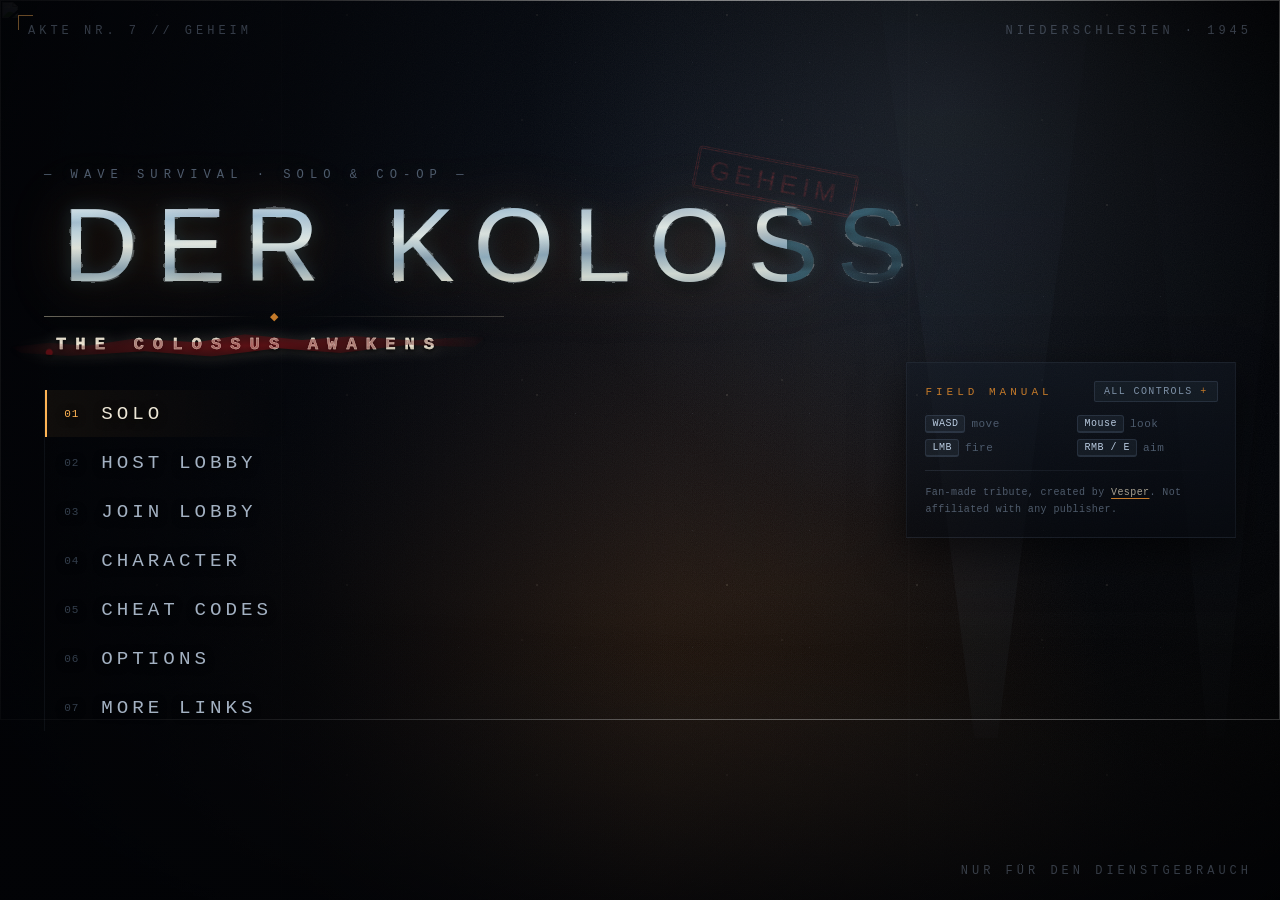
==== commit 07507e77: "[refactor] Split style.css by screen, step 1: HUD and responsive rules into style/ style.css is 2,50" ====
--- a/index.html
+++ b/index.html
@@ -80,7 +80,11 @@
      the game has no external font dependency and runs fully offline. -->
 <link rel="preload" href="assets/fonts/staatliches-latin.woff2" as="font" type="font/woff2" crossorigin>
 <link rel="preload" href="assets/fonts/special-elite-latin.woff2" as="font" type="font/woff2" crossorigin>
-<link rel="stylesheet" href="style.css?v=11" />
+<link rel="stylesheet" href="style.css?v=12" />
+<!-- style.css continues in style/, linked in name order. That order is the cascade order: later files override earlier ones. -->
+<link rel="stylesheet" href="style/50-hud.css?v=1" />
+<link rel="stylesheet" href="style/60-hud-overlays.css?v=1" />
+<link rel="stylesheet" href="style/70-responsive.css?v=1" />
 <!-- menu background plate; every rule inside is scoped to #menu-bg -->
 <link rel="stylesheet" href="menu-bg.css?v=1" />
 <script type="importmap">
--- a/style.css
+++ b/style.css
@@ -1,3 +1,4 @@
+/* style.css continues in style/: index.html links this file, then the files in style/ in name order, and that order is the cascade. */
 /* ============================================================================
    FONTS — self-hosted, no network dependency.
    Staatliches (SIL OFL 1.1) and Special Elite (Apache 2.0) both permit
@@ -1677,826 +1678,3 @@
   to   { opacity: 1; transform: translate3d(-50%, 0, 0); }
 }
 
-/* ============================================================================
-   FULL-SCREEN FX OVERLAYS
-   ========================================================================== */
-#dmg-vignette, #health-pulse, #screen-flash {
-  position: fixed; inset: 0; pointer-events: none; opacity: 0; z-index: 40;
-}
-#dmg-vignette {
-  background:
-    radial-gradient(ellipse at center, transparent 38%, rgba(190, 20, 12, 0.5) 88%, rgba(120, 6, 4, 0.75) 100%);
-  transition: opacity 0.32s var(--ease-out);
-}
-#health-pulse {
-  background: radial-gradient(ellipse at center, transparent 46%, rgba(150, 8, 2, 0.58) 100%);
-  transition: opacity 0.5s var(--ease-soft);
-}
-#screen-flash { background: #fff; transition: opacity 0.45s; z-index: 41; }
-
-/* ---- directional damage ---------------------------------------------------
-   Contract with js/fx.js (see the markup comment in index.html):
-     --dmg-angle : <number>deg — bearing of the attacker relative to where the
-                   player is looking. 0 = dead ahead, 90 = right, 180 = behind,
-                   270 = left. Any value; it is used raw in a rotate().
-     data-hit    : any string that CHANGES per hit. The attribute change is what
-                   replays the animation, so a monotonic counter is ideal.
-   The arc is a rotated wedge pinned to the screen centre, so a single element
-   covers every bearing. Compositor-only: rotate + opacity. */
-#dmg-dir {
-  --dmg-angle: 0deg;
-  position: fixed; inset: 0; z-index: 40;
-  pointer-events: none;
-  display: grid; place-items: center;
-}
-#dmg-dir .dmg-arc {
-  width: min(62vmin, 620px);
-  aspect-ratio: 1;
-  transform: rotate(var(--dmg-angle));
-  opacity: 0;
-  background:
-    conic-gradient(from -30deg,
-      rgba(236, 60, 44, 0) 0deg,
-      rgba(255, 92, 74, 0.9) 14deg,
-      rgba(255, 120, 96, 0.95) 30deg,
-      rgba(255, 92, 74, 0.9) 46deg,
-      rgba(236, 60, 44, 0) 60deg,
-      rgba(236, 60, 44, 0) 360deg);
-  /* hollow it out so it reads as a curved band at the edge of vision */
-  /* closest-side keeps the ring radii relative to the half-width, so the mask
-     lines up with the conic wedge instead of being pushed out to the corners */
-  mask-image: radial-gradient(circle closest-side at center, transparent 62%, #000 76%, #000 94%, transparent 100%);
-  -webkit-mask-image: radial-gradient(circle closest-side at center, transparent 62%, #000 76%, #000 94%, transparent 100%);
-  filter: blur(2px) drop-shadow(0 0 12px rgba(236, 60, 44, 0.55));
-}
-/* A CSS animation does not replay when an attribute merely changes value, so
-   consecutive hits alternate between two identical keyframe sets keyed on the
-   counter's last digit. fx.js just increments; the restart is free. */
-#dmg-dir[data-hit$="0"] .dmg-arc, #dmg-dir[data-hit$="2"] .dmg-arc,
-#dmg-dir[data-hit$="4"] .dmg-arc, #dmg-dir[data-hit$="6"] .dmg-arc,
-#dmg-dir[data-hit$="8"] .dmg-arc { animation: dmgArcA 900ms var(--ease-out); }
-#dmg-dir[data-hit$="1"] .dmg-arc, #dmg-dir[data-hit$="3"] .dmg-arc,
-#dmg-dir[data-hit$="5"] .dmg-arc, #dmg-dir[data-hit$="7"] .dmg-arc,
-#dmg-dir[data-hit$="9"] .dmg-arc { animation: dmgArcB 900ms var(--ease-out); }
-@keyframes dmgArcA {
-  0% { opacity: 0; } 8% { opacity: 1; } 38% { opacity: 0.9; } 100% { opacity: 0; }
-}
-@keyframes dmgArcB {
-  0% { opacity: 0; } 8% { opacity: 1; } 38% { opacity: 0.9; } 100% { opacity: 0; }
-}
-
-/* ============================================================================
-   HUD  —  sparse, high contrast, animated only on change. No backdrop filters.
-   ========================================================================== */
-#hud {
-  position: fixed; inset: 0; pointer-events: none; z-index: 30;
-  font-family: var(--f-display);
-  --hud-pad-x: clamp(24px, 2.4vw, 48px);
-  --hud-pad-y: clamp(20px, 2.2vh, 40px);
-  --map-size: 168px;
-  --map-chrome: 40px; /* frame padding + caption */
-}
-
-#crosshair {
-  --gap: 10px;
-  position: absolute; left: 50%; top: 50%; width: 0; height: 0;
-  transition: opacity 0.15s var(--ease-out);
-}
-#crosshair span { position: absolute; background: rgba(244, 248, 252, 0.92); box-shadow: 0 0 3px rgba(0, 0, 0, 0.9); }
-.ch-l { width: 7px; height: 2px; left: calc(-7px - var(--gap)); top: -1px; }
-.ch-r { width: 7px; height: 2px; left: var(--gap); top: -1px; }
-.ch-t { width: 2px; height: 7px; left: -1px; top: calc(-7px - var(--gap)); }
-.ch-b { width: 2px; height: 7px; left: -1px; top: var(--gap); }
-.ch-dot { width: 2px; height: 2px; left: -1px; top: -1px; background: rgba(255, 255, 255, 0.65); }
-
-#hitmarker { position: absolute; left: 50%; top: 50%; width: 0; height: 0; opacity: 0; }
-#hitmarker span { position: absolute; width: 10px; height: 2px; background: #fff; box-shadow: 0 0 4px rgba(0, 0, 0, 0.9); }
-#hitmarker span:nth-child(1) { transform: rotate(45deg); left: -13px; top: -9px; }
-#hitmarker span:nth-child(2) { transform: rotate(-45deg); left: 3px; top: -9px; }
-#hitmarker span:nth-child(3) { transform: rotate(-45deg); left: -13px; top: 7px; }
-#hitmarker span:nth-child(4) { transform: rotate(45deg); left: 3px; top: 7px; }
-#hitmarker.hm-show { opacity: 1; animation: hmPop 110ms var(--ease-out); }
-@keyframes hmPop { from { transform: scale(1.5); } to { transform: scale(1); } }
-#hitmarker.hm-kill span { background: var(--alert); width: 13px; box-shadow: 0 0 8px rgba(224, 69, 58, 0.9); }
-#hitmarker.hm-head span { background: var(--sodium); box-shadow: 0 0 8px rgba(255, 180, 84, 0.9); }
-#hitmarker.hm-kill.hm-head span { background: #ff8a2a; }
-
-/* ---- bottom-left: round · vitals · points · perks ---- */
-#bottom-left {
-  position: absolute; left: var(--hud-pad-x); bottom: var(--hud-pad-y);
-  display: flex; flex-direction: column; align-items: flex-start; gap: 6px;
-  text-shadow: 0 2px 6px rgba(0, 0, 0, 0.95);
-}
-.round-kicker, .points-kicker, .vitals-kicker {
-  font-family: var(--f-mono);
-  font-size: var(--t-3xs);
-  letter-spacing: var(--track-wide);
-  color: rgba(185, 203, 224, 0.5);
-  transition: opacity var(--dur-2);
-}
-.round-block { position: relative; }
-.round-block:has(#round:empty) .round-kicker { opacity: 0; }
-#round {
-  font-size: clamp(46px, 4.4vw, 66px);
-  font-weight: 400; line-height: 0.88; letter-spacing: 3px;
-  color: var(--alert);
-  text-shadow: 0 0 26px rgba(224, 69, 58, 0.55), 0 2px 5px rgba(0, 0, 0, 0.95);
-  min-height: 46px;
-  font-variant-numeric: tabular-nums;
-}
-#round.round-anim { animation: roundIn 1.3s var(--ease-out); }
-@keyframes roundIn {
-  0%   { transform: scale(2.2); opacity: 0; }
-  30%  { transform: scale(1); opacity: 1; }
-  100% { transform: scale(1); }
-}
-
-.vitals-block { width: 190px; }
-.vitals-kicker { display: block; margin-bottom: 3px; }
-#health-track {
-  position: relative;
-  width: 100%; height: 6px;
-  background: rgba(6, 9, 15, 0.72);
-  box-shadow: inset 0 0 0 1px rgba(150, 178, 210, 0.22);
-  overflow: hidden;
-}
-#health-fill {
-  position: absolute; inset: 0;
-  transform-origin: left center;
-  transform: scaleX(1);
-  background: linear-gradient(90deg, rgba(210, 228, 244, 0.75), rgba(236, 246, 255, 0.95));
-  transition: transform 220ms var(--ease-soft), background-color 260ms;
-  will-change: transform;
-}
-#health-track[data-state='warn'] #health-fill { background: linear-gradient(90deg, #ffd28a, var(--sodium)); }
-#health-track[data-state='crit'] #health-fill { background: linear-gradient(90deg, #ff8a7a, var(--alert)); }
-/* the critical-health edge pulses on opacity only — no box-shadow animation
-   during live gameplay */
-#health-track::after {
-  content: '';
-  position: absolute; inset: 0;
-  box-shadow: inset 0 0 0 1px var(--alert);
-  opacity: 0;
-  pointer-events: none;
-}
-#health-track[data-state='crit']::after { animation: critEdge 0.85s var(--ease-io) infinite alternate; }
-@keyframes critEdge { from { opacity: 0.35; } to { opacity: 1; } }
-#health-tip {
-  position: absolute; top: 0; bottom: 0; width: 2px;
-  background: rgba(255, 255, 255, 0.75);
-  transform: translate3d(0, 0, 0);
-  transition: transform 220ms var(--ease-soft);
-  will-change: transform;
-}
-
-.points-block { margin-top: 2px; }
-.points-kicker { display: block; }
-.points-row { position: relative; display: flex; align-items: baseline; gap: var(--s-2); }
-#points {
-  font-size: clamp(26px, 2.3vw, 34px); font-weight: 400; letter-spacing: 2px;
-  color: var(--bone);
-  font-variant-numeric: tabular-nums;
-  line-height: 1;
-}
-#points.flash { animation: ptsFlash 0.4s var(--ease-out); }
-@keyframes ptsFlash {
-  0%   { color: var(--sodium); transform: scale(1.14); }
-  100% { color: var(--bone); transform: scale(1); }
-}
-#points-delta {
-  font-family: var(--f-mono);
-  font-size: var(--t-sm); letter-spacing: 0.5px;
-  color: var(--sodium);
-  opacity: 0;
-}
-#points-delta.pop { animation: deltaPop 900ms var(--ease-out); }
-@keyframes deltaPop {
-  0%   { opacity: 0; transform: translate3d(0, 6px, 0); }
-  18%  { opacity: 1; transform: translate3d(0, 0, 0); }
-  70%  { opacity: 1; transform: translate3d(0, -3px, 0); }
-  100% { opacity: 0; transform: translate3d(0, -10px, 0); }
-}
-#points-delta.neg { color: var(--alert); }
-
-#perk-icons { display: flex; gap: 6px; margin-top: 4px; }
-.perk-icon {
-  --perk: var(--moon);
-  width: 32px; height: 32px;
-  border-radius: 3px;
-  box-shadow: 0 0 12px -4px var(--perk);
-  animation: perkIn 420ms var(--ease-out) both;
-}
-/* The perk art carries its own gold frame, so the chip contributes only the
-   per-perk glow — a border here would read as a second frame. */
-img.perk-icon { display: block; object-fit: contain; }
-/* Fallback for a perk id with no shipped art: the original bordered glyph. */
-.perk-icon-glyph {
-  display: flex; align-items: center; justify-content: center;
-  font-family: var(--f-display); font-size: var(--t-sm); font-weight: 400; letter-spacing: 0;
-  color: var(--perk);
-  border: 1px solid var(--perk);
-  background:
-    linear-gradient(180deg, color-mix(in srgb, var(--perk) 22%, transparent), rgba(4, 6, 11, 0.8));
-}
-@keyframes perkIn {
-  from { opacity: 0; transform: scale(0.55) translate3d(0, 6px, 0); }
-  to   { opacity: 1; transform: none; }
-}
-
-/* ---- bottom-right: weapon · ammo · grenades ---- */
-#bottom-right {
-  position: absolute; right: var(--hud-pad-x); bottom: var(--hud-pad-y);
-  display: flex; flex-direction: column; align-items: flex-end; gap: 3px;
-  text-shadow: 0 2px 6px rgba(0, 0, 0, 0.95);
-}
-#weapon-name {
-  font-family: var(--f-mono);
-  font-size: var(--t-2xs); letter-spacing: var(--track-wide);
-  color: rgba(185, 203, 224, 0.62);
-  text-transform: uppercase;
-}
-#ammo {
-  display: flex; align-items: baseline; gap: 4px;
-  font-size: clamp(36px, 3.2vw, 48px); font-weight: 400; letter-spacing: 1px; line-height: 1;
-  font-variant-numeric: tabular-nums;
-  color: var(--bone);
-}
-#ammo .mag { transition: color var(--dur-2); }
-#ammo .sep { color: rgba(150, 178, 210, 0.35); font-size: 0.5em; margin: 0 2px; }
-#ammo .reserve { color: rgba(185, 203, 224, 0.62); font-size: 0.52em; letter-spacing: 1px; }
-#ammo.tick .mag { animation: ammoTick 200ms var(--ease-out); }
-@keyframes ammoTick { from { transform: translate3d(0, -3px, 0); opacity: 0.55; } to { transform: none; opacity: 1; } }
-#ammo.low .mag { color: var(--sodium); }
-#ammo.empty .mag { color: var(--alert); animation: ammoEmpty 0.75s var(--ease-io) infinite alternate; }
-@keyframes ammoEmpty { from { opacity: 0.45; } to { opacity: 1; } }
-#ammo-track {
-  width: 120px; height: 3px; margin-top: 3px;
-  background: rgba(6, 9, 15, 0.7);
-  box-shadow: inset 0 0 0 1px rgba(150, 178, 210, 0.18);
-  overflow: hidden;
-}
-#ammo-fill {
-  height: 100%; width: 100%;
-  transform-origin: right center;
-  background: rgba(220, 232, 244, 0.55);
-  transition: transform 160ms var(--ease-soft), background-color var(--dur-2);
-  will-change: transform;
-}
-#ammo.low ~ #ammo-track #ammo-fill { background: var(--sodium); }
-#ammo.empty ~ #ammo-track #ammo-fill { background: var(--alert); }
-
-#nade-row { display: flex; gap: var(--s-2); justify-content: flex-end; align-items: center; margin-top: 6px; }
-#nade-count { font-family: var(--f-mono); font-size: var(--t-2xs); color: rgba(185, 203, 224, 0.62); letter-spacing: 1px; }
-#grenades { display: flex; gap: 4px; justify-content: flex-end; }
-.nade {
-  width: 9px; height: 14px;
-  background: linear-gradient(180deg, #8a9a72, #58664a);
-  border-radius: 2px 2px 4px 4px;
-  border: 1px solid rgba(4, 6, 11, 0.9);
-  box-shadow: 0 1px 3px rgba(0, 0, 0, 0.8);
-  animation: perkIn 260ms var(--ease-out) both;
-}
-.nade.monkey { background: linear-gradient(180deg, #cfa066, #8a6534); }
-#monkey-count {
-  font-family: var(--f-mono); font-size: var(--t-2xs); letter-spacing: 1px;
-  color: var(--sodium); margin-bottom: 2px;
-}
-#monkey-count em { font-style: normal; color: rgba(255, 180, 84, 0.5); font-size: var(--t-3xs); }
-
-/* ---- top strip ---- */
-/* Top-right belongs to the co-op roster. When it is on screen the power-up
-   timers drop below it; in solo they take the corner themselves. */
-#drop-timers {
-  position: absolute;
-  top: var(--hud-pad-y);
-  right: var(--hud-pad-x);
-  display: flex; flex-direction: column; align-items: flex-end; gap: 4px;
-  text-align: right;
-}
-#multiplayer-roster:not(.hidden) ~ #drop-timers { top: calc(var(--hud-pad-y) + 216px); }
-.drop-timer {
-  font-family: var(--f-mono);
-  font-size: var(--t-xs); letter-spacing: var(--track);
-  padding: 4px 10px;
-  border: 1px solid currentColor;
-  border-radius: 999px;
-  background: rgba(4, 6, 11, 0.55);
-  text-shadow: 0 1px 3px #000;
-  animation: pulse 0.9s var(--ease-io) infinite alternate;
-}
-@keyframes pulse { from { opacity: 0.68; } to { opacity: 1; } }
-
-/* FRAPS-style frame counter: bare yellow digits with a hard black outline, in
-   the strip above the top-right HUD. 2px + 18px ends at 20px, which is where
-   the drop timers (--hud-pad-y is at least 20px) and the co-op roster begin. */
-#fps-counter {
-  position: absolute; top: 2px; right: 8px;
-  font: 700 18px/1 Tahoma, Verdana, sans-serif;
-  font-variant-numeric: tabular-nums;
-  color: #ffff00;
-  text-shadow: 1px 1px 0 #000, -1px -1px 0 #000, 1px -1px 0 #000, -1px 1px 0 #000;
-}
-
-#wave-progress {
-  position: absolute; top: var(--hud-pad-y); left: 50%;
-  transform: translateX(-50%);
-  font-family: var(--f-mono); font-size: var(--t-xs); letter-spacing: var(--track-wide);
-  color: rgba(185, 203, 224, 0.62);
-  text-shadow: 0 2px 6px #000;
-}
-#pap-notice {
-  position: absolute; top: calc(var(--hud-pad-y) + 26px); left: 50%;
-  transform: translateX(-50%);
-  font-family: var(--f-mono); font-size: var(--t-xs); letter-spacing: var(--track);
-  color: #cba2ff; text-shadow: 0 0 16px rgba(138, 92, 255, 0.8), 0 2px 5px #000;
-}
-
-/* ---- minimap ---- */
-/* minimap takes the top-left corner; the top-right is reserved for squad +
-   power-up state so the two never overlap in co-op */
-#minimap-frame {
-  position: absolute; left: var(--hud-pad-x); top: var(--hud-pad-y);
-  padding: 5px;
-  /* Near-opaque: the canvas inside is opaque, so a translucent surround left a
-     bright halo of live 3D frame around a dark map whenever the camera faced
-     the moon. Dark and desaturated keeps it inside the HUD's palette. */
-  background: rgba(6, 9, 15, 0.9);
-  border: 1px solid rgba(150, 178, 210, 0.16);
-  border-radius: 2px;
-}
-#minimap { display: block; width: var(--map-size); height: var(--map-size); }
-#minimap-frame .minimap-label {
-  display: block; margin-top: 3px;
-  font-family: var(--f-mono); font-size: var(--t-3xs); letter-spacing: var(--track);
-  color: rgba(150, 178, 210, 0.42); text-align: center;
-}
-#minimap-frame .minimap-tick {
-  position: absolute; top: 2px; left: 50%; width: 1px; height: 5px;
-  background: rgba(255, 180, 84, 0.7);
-}
-
-/* ---- prompts + banners ---- */
-#prompt-wrap { position: absolute; left: 50%; top: 58%; transform: translateX(-50%); text-align: center; }
-#prompt {
-  font-family: var(--f-mono);
-  font-size: var(--t-md); color: var(--bone); letter-spacing: 0.4px;
-  text-shadow: 0 2px 5px #000;
-  background: rgba(4, 6, 11, 0.62);
-  padding: 9px 20px;
-  border: 1px solid var(--edge);
-  border-radius: 2px;
-  animation: promptIn 180ms var(--ease-out);
-}
-@keyframes promptIn { from { opacity: 0; transform: translate3d(0, 5px, 0); } to { opacity: 1; transform: none; } }
-#prompt b { color: var(--sodium); }
-#prompt .pts { color: var(--ready); font-weight: 700; }
-#prompt .dim { color: var(--moon-faint); }
-#prompt-bar { width: 200px; height: 4px; background: rgba(255, 255, 255, 0.14); margin: var(--s-2) auto 0; overflow: hidden; }
-#prompt-bar-fill { height: 100%; background: var(--sodium); width: 0; box-shadow: 0 0 10px rgba(255, 180, 84, 0.7); }
-
-#banner {
-  position: absolute; left: 50%; top: 24%;
-  transform: translateX(-50%);
-  font-size: clamp(34px, 4.4vw, 60px); font-weight: 400; letter-spacing: 0.18em;
-  color: var(--alert);
-  opacity: 0; white-space: nowrap;
-  text-shadow: 0 0 34px currentColor, 0 3px 8px rgba(0, 0, 0, 0.95);
-}
-#banner.banner-anim { animation: bannerIn 3.4s var(--ease-out) forwards; }
-@keyframes bannerIn {
-  0%   { opacity: 0; transform: translateX(-50%) scale(1.35); }
-  10%  { opacity: 1; transform: translateX(-50%) scale(1); }
-  82%  { opacity: 1; }
-  100% { opacity: 0; }
-}
-#banner-sub {
-  position: absolute; left: 50%; top: 24%; margin-top: 68px;
-  transform: translateX(-50%);
-  font-family: var(--f-mono);
-  font-size: var(--t-sm); letter-spacing: var(--track-wide);
-  color: rgba(185, 203, 224, 0.7);
-  opacity: 0; white-space: nowrap;
-  text-shadow: 0 2px 6px #000;
-}
-#banner-sub.banner-sub-anim { animation: bannerIn 3.4s var(--ease-out) forwards; }
-
-/* ---- revive / down ---- */
-#revive-wrap { position: absolute; left: 50%; top: 64%; transform: translateX(-50%); text-align: center; }
-#revive-text {
-  font-family: var(--f-mono); font-size: var(--t-sm); letter-spacing: var(--track-wide);
-  color: #8fd4ea; text-shadow: 0 0 14px rgba(58, 122, 154, 0.9); margin-bottom: var(--s-2);
-}
-.bar { width: 260px; height: 5px; background: rgba(255, 255, 255, 0.12); overflow: hidden; }
-#revive-fill { height: 100%; background: #8fd4ea; width: 0; box-shadow: 0 0 12px rgba(143, 212, 234, 0.7); }
-
-#down-overlay {
-  position: absolute; inset: 0;
-  background: radial-gradient(ellipse at center, rgba(70, 0, 0, 0.2), rgba(28, 0, 0, 0.72));
-  display: flex; flex-direction: column; align-items: center; justify-content: center; gap: var(--s-3);
-  animation: screenIn 260ms var(--ease-out);
-}
-#down-text {
-  font-size: clamp(32px, 3.6vw, 48px); font-weight: 400; letter-spacing: 0.16em;
-  color: #ff6a5a; text-shadow: 0 0 30px rgba(170, 0, 0, 0.9), 0 3px 6px #000;
-}
-.bar.bleed { width: 340px; height: 6px; }
-#bleed-fill { height: 100%; background: linear-gradient(90deg, #ff5545, #a01a12); width: 100%; transition: width 0.3s linear; }
-.down-note {
-  font-family: var(--f-mono); font-size: var(--t-2xs); letter-spacing: var(--track);
-  color: rgba(255, 170, 160, 0.6);
-}
-
-/* ---- scoreboard ---- */
-#scoreboard {
-  position: absolute; left: 50%; top: 50%;
-  transform: translate(-50%, -50%);
-  background: var(--surface-0);
-  border: 1px solid var(--edge);
-  border-top: 2px solid var(--sodium-deep);
-  border-radius: 2px;
-  padding: var(--s-5) var(--s-6);
-  min-width: 540px;
-  box-shadow: var(--lift-3);
-  animation: contentIn 200ms var(--ease-out);
-}
-#scoreboard h3 {
-  font-family: var(--f-mono); font-weight: 400;
-  letter-spacing: var(--track-max); color: var(--sodium-deep);
-  font-size: var(--t-2xs); margin-bottom: var(--s-4); text-align: center;
-}
-#scoreboard table { width: 100%; border-collapse: collapse; font-size: var(--t-lg); }
-#scoreboard th {
-  font-family: var(--f-mono); font-weight: 400;
-  color: var(--moon-faint); font-size: var(--t-3xs); letter-spacing: var(--track);
-  text-align: right; padding: 4px 12px 8px; border-bottom: 1px solid var(--edge);
-}
-#scoreboard th:first-child { text-align: left; }
-#scoreboard td {
-  padding: 8px 12px; letter-spacing: 1px; text-align: right;
-  font-variant-numeric: tabular-nums;
-  text-shadow: 0 1px 3px #000;
-  border-bottom: 1px solid var(--edge-soft);
-}
-#scoreboard td:first-child { text-align: left; }
-#scoreboard tr.is-down td { opacity: 0.75; }
-#scoreboard tr.is-dead td { opacity: 0.45; }
-
-/* ---- co-op roster (kept at contracted widths) ---- */
-#multiplayer-roster {
-  position: absolute;
-  top: max(20px, env(safe-area-inset-top));
-  right: max(22px, env(safe-area-inset-right));
-  width: clamp(190px, 21vw, 248px);
-  color: rgba(232, 228, 216, 0.9);
-  filter: drop-shadow(0 2px 5px rgba(0, 0, 0, 0.78));
-}
-.squad-kicker { margin: 0 0 4px 5px; color: rgba(150, 178, 210, 0.5); font-size: var(--t-3xs); letter-spacing: var(--track-wide); }
-#multiplayer-roster-rows { display: flex; flex-direction: column; gap: 3px; }
-.squad-row {
-  --squad-color: var(--bone);
-  min-height: 40px;
-  display: flex; align-items: center; gap: var(--s-2);
-  padding: 5px 7px 5px 6px;
-  border-left: 3px solid var(--squad-color);
-  background: linear-gradient(90deg, rgba(6, 9, 15, 0.78), rgba(6, 9, 15, 0.36) 78%, transparent);
-  text-shadow: 0 1px 3px #000;
-}
-.squad-color { width: 5px; height: 18px; flex: 0 0 auto; background: var(--squad-color); box-shadow: 0 0 7px color-mix(in srgb, var(--squad-color) 45%, transparent); }
-.squad-identity { min-width: 0; flex: 1 1 auto; }
-.squad-name { overflow: hidden; color: rgba(244, 240, 226, 0.94); font-size: 14px; letter-spacing: 1.3px; line-height: 1.05; text-overflow: ellipsis; white-space: nowrap; }
-.squad-persona { overflow: hidden; margin-top: 2px; color: rgba(150, 178, 210, 0.55); font-family: var(--f-mono); font-size: 9px; letter-spacing: 0.45px; line-height: 1.1; text-overflow: ellipsis; text-transform: uppercase; white-space: nowrap; }
-.squad-points { flex: 0 0 auto; min-width: 42px; color: rgba(232, 228, 216, 0.84); font-size: 15px; font-variant-numeric: tabular-nums; letter-spacing: 0.7px; text-align: right; }
-.squad-voice {
-  width: 25px; flex: 0 0 auto;
-  display: flex; flex-direction: column; align-items: center; gap: 1px;
-  color: rgba(150, 178, 210, 0.4);
-  font-family: var(--f-mono); font-size: 7px; line-height: 1;
-}
-.squad-voice-glyph { position: relative; width: 7px; height: 10px; border: 1px solid currentColor; border-radius: 5px; }
-.squad-voice-glyph::after {
-  content: ''; position: absolute; left: 50%; bottom: -4px; width: 9px; height: 5px;
-  transform: translateX(-50%); border-bottom: 1px solid currentColor; border-radius: 0 0 6px 6px;
-}
-.squad-voice[data-state="speaking"] { color: var(--ready); }
-.squad-voice[data-state="speaking"] .squad-voice-glyph { animation: squadSpeak 0.72s var(--ease-io) infinite alternate; }
-.squad-voice[data-state="muted"] { color: rgba(224, 69, 58, 0.62); }
-@keyframes squadSpeak { from { opacity: 0.56; } to { opacity: 1; } }
-#multiplayer-roster:not(.hidden) + #mic-indicator { display: none !important; }
-
-#mic-indicator {
-  position: fixed;
-  top: calc(var(--hud-pad-y, 20px) + var(--map-size, 168px) + var(--map-chrome, 40px) + 10px);
-  left: var(--hud-pad-x, 28px);
-  display: flex; flex-direction: column; gap: 4px; align-items: flex-start;
-  pointer-events: none; z-index: 34;
-}
-#mic-indicator .spk {
-  font-family: var(--f-display); font-size: 14px; letter-spacing: var(--track);
-  color: var(--ready); text-shadow: 0 2px 6px #000;
-  background: rgba(6, 9, 15, 0.6); border: 1px solid rgba(95, 208, 138, 0.35);
-  padding: 2px 10px; border-radius: 3px;
-  animation: spkIn 0.15s var(--ease-out);
-}
-@keyframes spkIn { from { opacity: 0; transform: translate3d(-8px, 0, 0); } to { opacity: 1; transform: none; } }
-
-#vox-sub {
-  position: fixed; left: var(--hud-pad-x, 28px); bottom: 168px; max-width: 46ch;
-  font-family: var(--f-mono); font-size: var(--t-sm); letter-spacing: 0.4px;
-  color: #e8dfc8; text-shadow: 0 2px 6px #000; pointer-events: none; z-index: 34;
-  opacity: 0.96;
-}
-#vox-sub::before { content: '📻 '; opacity: 0.7; }
-.vox-anim { animation: voxIn 0.25s var(--ease-out); }
-@keyframes voxIn { from { opacity: 0; transform: translate3d(0, 6px, 0); } to { opacity: 0.96; transform: none; } }
-
-#lock-hint {
-  position: fixed; left: 50%; top: 58%;
-  transform: translateX(-50%);
-  font-family: var(--f-display); font-size: var(--t-2xl); letter-spacing: var(--track-wide);
-  color: var(--bone); text-shadow: 0 2px 10px #000; pointer-events: none; z-index: 35;
-  animation: lockHintPulse 1.6s var(--ease-io) infinite;
-}
-@keyframes lockHintPulse { 0%, 100% { opacity: 0.5; } 50% { opacity: 1; } }
-
-/* ============================================================================
-   SCOPES
-   ========================================================================== */
-#scope-overlay { position: fixed; inset: 0; pointer-events: none; z-index: 36; }
-#scope-overlay.hidden { display: none; }
-.scope-ring { position: absolute; inset: 0; background: radial-gradient(circle at center, transparent 33vmin, rgba(0,0,0,0.55) 33.8vmin, rgba(0,0,0,0.99) 34.4vmin); }
-.scope-h { position: absolute; top: 50%; left: 50%; width: 64vmin; height: 2px; transform: translate(-50%, -1px); background: rgba(20, 20, 20, 0.85); box-shadow: 0 0 2px rgba(230, 230, 220, 0.7); }
-.scope-v { position: absolute; top: 50%; left: 50%; width: 2px; height: 64vmin; transform: translate(-1px, -50%); background: rgba(20, 20, 20, 0.85); box-shadow: 0 0 2px rgba(230, 230, 220, 0.7); }
-.scope-tick { position: absolute; left: 50%; width: 2px; height: 2vmin; transform: translateX(-1px); background: rgba(20, 20, 20, 0.85); box-shadow: 0 0 2px rgba(230, 230, 220, 0.7); }
-.scope-tick.t1 { top: calc(50% + 6vmin); }
-.scope-tick.t2 { top: calc(50% + 12vmin); }
-.scope-tick.t3 { top: calc(50% + 18vmin); }
-.scope-tick.t4 { top: calc(50% + 24vmin); }
-#reddot-overlay { position: fixed; left: 50%; top: 50%; transform: translate(-50%, -50%); pointer-events: none; z-index: 36; }
-#reddot-overlay.hidden { display: none; }
-.rd-glass {
-  width: 11vmin; height: 8.5vmin; border-radius: 12%;
-  border: 2px solid rgba(30, 32, 36, 0.9);
-  background: linear-gradient(135deg, rgba(160, 190, 210, 0.10), rgba(120, 150, 175, 0.05));
-  box-shadow: inset 0 0 8px rgba(180, 200, 220, 0.15), 0 1px 3px rgba(0,0,0,0.6);
-}
-.rd-dot { position: absolute; left: 50%; top: 50%; width: 0.55vmin; height: 0.55vmin; transform: translate(-50%, -50%); border-radius: 50%; background: #ff2a1a; box-shadow: 0 0 6px 2px rgba(255, 40, 25, 0.75); }
-
-/* ============================================================================
-   TOUCH-DEVICE GATE
-   ========================================================================== */
-body.touch-device-gated > :not(#device-gate) { visibility: hidden; }
-body.touch-device-gated #device-gate,
-body.touch-device-gated #device-gate * { visibility: visible; }
-#device-gate {
-  z-index: 200; overflow: hidden; padding: 24px;
-  background:
-    radial-gradient(ellipse at 50% 110%, rgba(140, 60, 16, 0.22), transparent 58%),
-    linear-gradient(180deg, #03050a 0%, #070a10 58%, #0d0b09 100%);
-}
-#device-gate .fog-layer { z-index: 0; }
-.gate-grain {
-  position: absolute; inset: -100px; pointer-events: none; opacity: 0.075; z-index: 1;
-  background-image: url("data:image/svg+xml,%3Csvg xmlns='http://www.w3.org/2000/svg' width='220' height='220'%3E%3Cfilter id='n'%3E%3CfeTurbulence type='fractalNoise' baseFrequency='.85' numOctaves='3' stitchTiles='stitch'/%3E%3C/filter%3E%3Crect width='100%25' height='100%25' filter='url(%23n)' opacity='.8'/%3E%3C/svg%3E");
-  animation: grainJit 0.7s infinite steps(1);
-}
-.gate-vignette { position: absolute; inset: 0; z-index: 2; pointer-events: none; background: radial-gradient(ellipse at center, transparent 30%, rgba(0,0,0,.84) 100%); }
-.gate-dossier, .gate-foot {
-  position: absolute; z-index: 4;
-  font: var(--t-2xs)/1.4 var(--f-mono);
-  letter-spacing: 2.5px; color: rgba(150, 178, 210, 0.34); text-align: center;
-}
-.gate-dossier { top: 22px; left: 20px; right: 20px; }
-.gate-foot { bottom: 18px; left: 20px; right: 20px; }
-.device-gate-card {
-  position: relative; z-index: 5; width: min(560px, 100%); padding: clamp(28px, 7vw, 58px);
-  border: 1px solid var(--edge); background: var(--surface-0);
-  box-shadow: var(--lift-3), inset 0 0 70px rgba(196, 122, 42, 0.05);
-  text-align: center; animation: contentIn var(--dur-4) var(--ease-out) both;
-}
-.device-gate-card::before, .device-gate-card::after { content: ''; position: absolute; width: 28px; height: 28px; border-color: var(--sodium-deep); }
-.device-gate-card::before { top: -1px; left: -1px; border-top: 2px solid; border-left: 2px solid; }
-.device-gate-card::after { right: -1px; bottom: -1px; border-right: 2px solid; border-bottom: 2px solid; }
-.gate-kicker { color: var(--sodium-deep); font: var(--t-xs)/1 var(--f-mono); letter-spacing: 5px; }
-.gate-mark { width: 58px; height: 58px; margin: 26px auto 22px; border: 2px solid rgba(224, 69, 58, .6); border-radius: 50%; color: var(--alert); font: 46px/52px var(--f-display); transform: rotate(8deg); }
-.device-gate-card h2 {
-  font: 400 clamp(38px, 10vw, 64px)/.95 var(--f-display);
-  letter-spacing: clamp(5px, 1.6vw, 11px); color: transparent;
-  background: linear-gradient(178deg, #f6f2e8 2%, #96a3b4 21%, #e6e0d0 42%, #6f7a88 61%, #cfc5ae 80%, #5b6270 100%);
-  -webkit-background-clip: text; background-clip: text;
-  filter: drop-shadow(0 0 24px rgba(255, 150, 60, .3)) drop-shadow(0 5px 5px #000);
-}
-@supports not ((background-clip: text) or (-webkit-background-clip: text)) {
-  .device-gate-card h2 { color: var(--bone); background: none; text-shadow: 0 0 28px rgba(255, 150, 60, .3), 0 5px 5px #000; }
-}
-.gate-lead { max-width: 26ch; margin: 20px auto 0; color: var(--moon); font: var(--t-lg)/1.55 var(--f-mono); }
-.gate-copy { max-width: 48ch; margin: 16px auto 0; color: var(--moon-faint); font: var(--t-xs)/1.7 var(--f-mono); }
-.gate-actions { display: grid; gap: 9px; margin-top: 28px; }
-.gate-action, .gate-audio {
-  min-height: 46px; display: flex; align-items: center; justify-content: center; padding: 11px 16px;
-  border: 1px solid var(--edge); background: var(--surface-2); color: var(--bone-dim);
-  font: var(--t-xs)/1.25 var(--f-mono); letter-spacing: 2px; text-decoration: none; cursor: pointer;
-  transition: color var(--dur-2), border-color var(--dur-2), transform var(--dur-1);
-}
-.gate-action:hover { color: var(--bone); border-color: var(--edge-strong); }
-.gate-action.is-pressed { transform: scale(0.98); }
-.gate-action.primary { color: var(--bone); border-left: 3px solid var(--sodium); background: linear-gradient(90deg, rgba(255, 180, 84, .14), var(--surface-2)); }
-.gate-audio { width: 100%; margin-top: 9px; border: 0; background: transparent; color: var(--moon-ghost); font-size: var(--t-3xs); }
-.gate-audio[aria-pressed='true'] { color: var(--moon-dim); }
-
-/* ============================================================================
-   RESPONSIVE
-   ========================================================================== */
-/* ---- width-driven: below two-column viability, stack and shrink the brief -- */
-@media (max-width: 1100px) {
-  .menu-inner { grid-template-columns: minmax(0, 1fr); gap: clamp(16px, 2.4vh, 28px); width: min(720px, 100%); }
-  .menu-brief { max-height: min(34vh, 300px); }
-  .menu-help { grid-template-columns: repeat(auto-fit, minmax(140px, 1fr)); }
-}
-
-/* ---- height-driven: shed the optional blocks, tightest last ---------------
-   The control legend is reference material; the menu actions are the screen.
-   Each step below removes legend first, then chrome, then decoration. */
-@media (max-height: 900px) {
-  #menu { --gutter-y: clamp(30px, 4.4vh, 48px); }
-  .menu-brief { max-height: min(60vh, 460px); }
-  .menu-brief:not(.open) .menu-help > .kp:nth-child(n + 5) { display: none; }
-  .menu-foot { display: -webkit-box; -webkit-line-clamp: 3; -webkit-box-orient: vertical; overflow: hidden; }
-}
-@media (max-height: 800px) {
-  .menu-brief { max-height: min(56vh, 380px); }
-  .menu-brief:not(.open) .menu-help > .kp:nth-child(n + 4) { display: none; }
-  .brief-rule { margin: 8px 0; }
-  .menu-foot { -webkit-line-clamp: 2; }
-  .stamp { font-size: var(--t-xl); padding: 3px 9px 1px; }
-}
-@media (max-height: 700px) {
-  #menu { --gutter-y: clamp(24px, 3.6vh, 36px); }
-  .menu-brief:not(.open) .menu-help > .kp:nth-child(n + 3) { display: none; }
-  .menu-foot { display: none; }
-  .brief-rule { display: none; }
-  .menu-corner.br { display: none; }
-}
-@media (max-height: 620px) {
-  /* only the toggle survives — the legend opens as a scrolling overlay panel */
-  .menu-brief { max-height: min(72vh, 340px); padding: 10px 12px; }
-  .menu-brief:not(.open) .menu-help { display: none; }
-  .title-rule { display: none; }
-  .title-top { display: none; }
-}
-@media (max-height: 520px) {
-  .menu-brief { display: none; }
-  .title-sub { display: none; }
-  .stamp { display: none; }
-}
-/* ---- panels: shed vertical padding before they start scrolling ---- */
-@media (max-height: 820px) {
-  .panel { padding: clamp(18px, 3vh, 32px) clamp(20px, 2.6vw, 40px); }
-  .panel h2 { font-size: var(--t-2xl); margin-bottom: var(--s-3); }
-  .options-panel h2 { margin-bottom: var(--s-4); }
-  .opt-section + .opt-section { margin-top: var(--s-5); }
-  .opt-grid { gap: var(--s-2) var(--s-5); }
-  #lobby-code { font-size: 34px; letter-spacing: 8px; }
-  .lobby-head { padding-bottom: var(--s-3); }
-  .lobby-you { gap: var(--s-2) var(--s-5); margin-top: var(--s-3); padding-top: var(--s-3); }
-  .lobby-row, .lobby-slot-empty { min-height: 52px; }
-  .lobby-avatar { width: 32px; height: 32px; font-size: var(--t-md); }
-  .section-head { margin: var(--s-3) 0 var(--s-2); }
-  .row-buttons { margin-top: var(--s-4); }
-  .lobby-fullscreen-prompt { margin-top: var(--s-3); gap: 6px; }
-  .pause-panel .row-buttons.col .mbtn { min-height: 40px; padding-block: 8px; }
-  .pause-panel .mbtn.primary { min-height: 46px; }
-  .pause-stats { margin-bottom: var(--s-3); }
-  .pstat { padding: var(--s-2) var(--s-3); }
-  /* the legend is duplicated on the menu; the pause actions come first */
-  .pause-controls { display: none; }
-  .pause-panel .small-note { margin-top: var(--s-3); }
-}
-@media (max-height: 680px) {
-  .panel h2 { font-size: var(--t-xl); letter-spacing: var(--track-wide); }
-  .lobby-row, .lobby-slot-empty { min-height: 46px; }
-  .lobby-note { display: none; }
-  #char-cards { gap: var(--s-2); }
-  .char-card canvas { width: 56px; height: 56px; }
-}
-
-/* ---- tall windows: there is room, so use it ---- */
-@media (min-height: 1000px) and (min-width: 1101px) {
-  #menu { --menu-rhythm: clamp(14px, 2vh, 30px); }
-  .menu-brief { max-height: min(56vh, 720px); }
-  .menu-buttons { gap: 4px; }
-}
-@media (max-width: 900px) {
-  #lobby-players { grid-template-columns: minmax(0, 1fr); }
-  .char-page { grid-template-columns: minmax(0, 1fr); }
-  .char-page-left { max-width: 260px; }
-}
-@media (max-width: 700px) {
-  #menu {
-    align-items: flex-start;
-    overflow-x: hidden;
-    overflow-y: auto;
-    padding-inline: max(20px, env(safe-area-inset-left), env(safe-area-inset-right));
-  }
-  .menu-inner {
-    width: 100%;
-    max-width: 560px;
-    min-width: 0;
-    margin: 0 auto;
-    padding-block: max(56px, env(safe-area-inset-top)) max(48px, env(safe-area-inset-bottom));
-  }
-  .title-block { max-width: 100%; padding-right: 0; }
-  #menu h1 { font-size: clamp(38px, 13vw, 54px); letter-spacing: 0.12em; text-indent: 0.12em; }
-  .title-sub { letter-spacing: clamp(4px, 1.8vw, 7px); }
-  .stamp { right: -6px; }
-  .menu-buttons { width: min(100%, 380px); }
-  #menu .menu-buttons .mbtn { min-height: 44px; }
-  #menu .menu-buttons .mbtn::after { display: none; }
-  .menu-more-links { position: static; width: 100%; margin-top: 4px; }
-  .menu-brief { max-height: min(40vh, 300px); }
-  .menu-help, .menu-foot { width: 100%; max-width: 48rem; overflow-wrap: anywhere; }
-  .panel { padding: var(--s-5) var(--s-4); }
-  .panel.wide { min-width: 0; width: 94vw; }
-  .panel h2 { font-size: var(--t-2xl); letter-spacing: var(--track-wide); }
-  .opt-sections { column-count: 1; }
-  .lobby-head { flex-direction: column; align-items: stretch; }
-  .lobby-code-row { justify-content: flex-start; }
-  #lobby .lobby-action-row { grid-template-columns: repeat(2, minmax(0, 1fr)); }
-  #lobby .lobby-secondary-action { width: min(440px, 88%); }
-  #multiplayer-roster { width: min(226px, calc(100vw - 36px)); right: 18px; }
-  .squad-row { min-height: 44px; }
-  .squad-name { font-size: 16px; }
-  .squad-persona { font-size: 10px; }
-  .squad-points { font-size: 16px; }
-  #banner { font-size: var(--t-3xl); }
-  #scoreboard { min-width: 0; width: 94vw; padding: var(--s-4); }
-}
-@media (max-width: 440px) {
-  #lobby .lobby-action-row { grid-template-columns: 1fr; }
-  #lobby .lobby-secondary-action { width: 92%; }
-  .lobby-fullscreen-note { font-size: 15px; }
-}
-@media (max-height: 540px) {
-  #multiplayer-roster-rows { gap: 2px; }
-  .squad-row { min-height: 34px; padding-block: 3px; }
-  .squad-kicker { display: none; }
-}
-/* very large displays: hold the composition instead of letting it drift apart */
-@media (min-width: 2200px) {
-  :root { --t-md: 16px; --t-lg: 18px; --t-xl: 22px; --t-2xl: 30px; --t-3xl: 38px; --t-4xl: 54px; }
-  .menu-inner { width: min(1560px, 100%); grid-template-columns: minmax(0, 1fr) minmax(320px, 400px); }
-  .panel.wide { width: min(1240px, 88vw); }
-  #hud { --map-size: 212px; }
-}
-/* short viewports: the HUD stays inside the frame before anything else gives */
-@media (max-height: 780px) {
-  #hud { --map-size: 146px; }
-  #round { font-size: 44px; min-height: 40px; }
-  .vitals-block { width: 168px; }
-  #bottom-left { gap: 4px; }
-  .perk-icon { width: 28px; height: 28px; }
-}
-
-/* ============================================================================
-   REDUCED MOTION — keep every state change, drop the travel
-   ========================================================================== */
-@media (prefers-reduced-motion: reduce) {
-  *, *::before, *::after {
-    animation-duration: 0.001ms !important;
-    animation-iteration-count: 1 !important;
-    transition-duration: 0.001ms !important;
-  }
-  .screen, .panel, .menu-inner, .pause-shell, .load-inner,
-  .menu-corner, .title-top, .title-sub, .title-rule, .stamp,
-  #menu h1, .menu-brief, .lobby-row, .char-card, .perk-icon, .nade { animation: none !important; opacity: 1 !important; transform: none !important; }
-  #menu .menu-buttons .mbtn { animation: none !important; opacity: 1; transform: none; }
-  #menu .menu-buttons .mbtn:hover:not(:disabled),
-  #menu .menu-buttons .mbtn:focus-visible { transform: none; }
-  /* the hover wash still lands, it just arrives instead of travelling */
-  #menu .menu-buttons .mbtn { background-size: 0% 100%; }
-  #menu .menu-buttons .mbtn:hover:not(:disabled),
-  #menu .menu-buttons .mbtn:focus-visible { background-size: 100% 100%; }
-  /* the crackle and the glitch are motion by definition — drop them entirely
-     rather than freeze them mid-tear (display:none also stops the SMIL inside
-     the crackle filter). The bloom stays, held at its mid level, so the
-     wordmark still reads as lit rather than flat. */
-  .title-plasma::after, .title-tear { display: none !important; }
-  .title-glow::before { animation: none !important; opacity: 0.22 !important; transform: none !important; }
-  .title-plasma::before { animation: none !important; opacity: 0.26 !important; }
-  #menu h1 { background-position: 50% 48%, 0 0 !important; }
-  .title-rule em { animation: none !important; opacity: 1 !important; }
-  .scene-beam, .scene-ridge, .scene-dust, .fog-layer, #film-grain, #film-scratch, .scene-sky,
-  #skyline .win, .gate-grain { animation: none !important; }
-  #btn-lobby-fs.fullscreen-callout::before,
-  #btn-solo-fs-toggle.fullscreen-callout::before { animation: none !important; display: none; }
-  .load-bar-scan { display: none; }
-  .squad-voice[data-state="speaking"] .squad-voice-glyph { animation: none !important; }
-  #lock-hint, .drop-timer, .load-kicker, #ammo.empty .mag { animation: none !important; opacity: 1 !important; }
-  /* damage direction is information, not decoration — keep it, just don't move */
-  #dmg-dir .dmg-arc { animation-duration: 700ms !important; }
-  #banner.banner-anim, #banner-sub.banner-sub-anim { animation: bannerHold 3.4s steps(1) forwards !important; }
-  @keyframes bannerHold { 0%, 88% { opacity: 1; } 100% { opacity: 0; } }
-}
-
-/* legacy HUD corner buttons (markup no longer shipped, kept for safety) */
-#hud-btns { position: fixed; top: 14px; right: 14px; display: flex; gap: 8px; z-index: 40; }
-
--- a/style/50-hud.css
+++ b/style/50-hud.css
@@ -0,0 +1,359 @@
+/* Part of style.css. index.html links style.css, then the files in style/ in name order, and that order is the cascade. */
+/* ============================================================================
+   FULL-SCREEN FX OVERLAYS
+   ========================================================================== */
+#dmg-vignette, #health-pulse, #screen-flash {
+  position: fixed; inset: 0; pointer-events: none; opacity: 0; z-index: 40;
+}
+#dmg-vignette {
+  background:
+    radial-gradient(ellipse at center, transparent 38%, rgba(190, 20, 12, 0.5) 88%, rgba(120, 6, 4, 0.75) 100%);
+  transition: opacity 0.32s var(--ease-out);
+}
+#health-pulse {
+  background: radial-gradient(ellipse at center, transparent 46%, rgba(150, 8, 2, 0.58) 100%);
+  transition: opacity 0.5s var(--ease-soft);
+}
+#screen-flash { background: #fff; transition: opacity 0.45s; z-index: 41; }
+
+/* ---- directional damage ---------------------------------------------------
+   Contract with js/fx.js (see the markup comment in index.html):
+     --dmg-angle : <number>deg — bearing of the attacker relative to where the
+                   player is looking. 0 = dead ahead, 90 = right, 180 = behind,
+                   270 = left. Any value; it is used raw in a rotate().
+     data-hit    : any string that CHANGES per hit. The attribute change is what
+                   replays the animation, so a monotonic counter is ideal.
+   The arc is a rotated wedge pinned to the screen centre, so a single element
+   covers every bearing. Compositor-only: rotate + opacity. */
+#dmg-dir {
+  --dmg-angle: 0deg;
+  position: fixed; inset: 0; z-index: 40;
+  pointer-events: none;
+  display: grid; place-items: center;
+}
+#dmg-dir .dmg-arc {
+  width: min(62vmin, 620px);
+  aspect-ratio: 1;
+  transform: rotate(var(--dmg-angle));
+  opacity: 0;
+  background:
+    conic-gradient(from -30deg,
+      rgba(236, 60, 44, 0) 0deg,
+      rgba(255, 92, 74, 0.9) 14deg,
+      rgba(255, 120, 96, 0.95) 30deg,
+      rgba(255, 92, 74, 0.9) 46deg,
+      rgba(236, 60, 44, 0) 60deg,
+      rgba(236, 60, 44, 0) 360deg);
+  /* hollow it out so it reads as a curved band at the edge of vision */
+  /* closest-side keeps the ring radii relative to the half-width, so the mask
+     lines up with the conic wedge instead of being pushed out to the corners */
+  mask-image: radial-gradient(circle closest-side at center, transparent 62%, #000 76%, #000 94%, transparent 100%);
+  -webkit-mask-image: radial-gradient(circle closest-side at center, transparent 62%, #000 76%, #000 94%, transparent 100%);
+  filter: blur(2px) drop-shadow(0 0 12px rgba(236, 60, 44, 0.55));
+}
+/* A CSS animation does not replay when an attribute merely changes value, so
+   consecutive hits alternate between two identical keyframe sets keyed on the
+   counter's last digit. fx.js just increments; the restart is free. */
+#dmg-dir[data-hit$="0"] .dmg-arc, #dmg-dir[data-hit$="2"] .dmg-arc,
+#dmg-dir[data-hit$="4"] .dmg-arc, #dmg-dir[data-hit$="6"] .dmg-arc,
+#dmg-dir[data-hit$="8"] .dmg-arc { animation: dmgArcA 900ms var(--ease-out); }
+#dmg-dir[data-hit$="1"] .dmg-arc, #dmg-dir[data-hit$="3"] .dmg-arc,
+#dmg-dir[data-hit$="5"] .dmg-arc, #dmg-dir[data-hit$="7"] .dmg-arc,
+#dmg-dir[data-hit$="9"] .dmg-arc { animation: dmgArcB 900ms var(--ease-out); }
+@keyframes dmgArcA {
+  0% { opacity: 0; } 8% { opacity: 1; } 38% { opacity: 0.9; } 100% { opacity: 0; }
+}
+@keyframes dmgArcB {
+  0% { opacity: 0; } 8% { opacity: 1; } 38% { opacity: 0.9; } 100% { opacity: 0; }
+}
+
+/* ============================================================================
+   HUD  —  sparse, high contrast, animated only on change. No backdrop filters.
+   ========================================================================== */
+#hud {
+  position: fixed; inset: 0; pointer-events: none; z-index: 30;
+  font-family: var(--f-display);
+  --hud-pad-x: clamp(24px, 2.4vw, 48px);
+  --hud-pad-y: clamp(20px, 2.2vh, 40px);
+  --map-size: 168px;
+  --map-chrome: 40px; /* frame padding + caption */
+}
+
+#crosshair {
+  --gap: 10px;
+  position: absolute; left: 50%; top: 50%; width: 0; height: 0;
+  transition: opacity 0.15s var(--ease-out);
+}
+#crosshair span { position: absolute; background: rgba(244, 248, 252, 0.92); box-shadow: 0 0 3px rgba(0, 0, 0, 0.9); }
+.ch-l { width: 7px; height: 2px; left: calc(-7px - var(--gap)); top: -1px; }
+.ch-r { width: 7px; height: 2px; left: var(--gap); top: -1px; }
+.ch-t { width: 2px; height: 7px; left: -1px; top: calc(-7px - var(--gap)); }
+.ch-b { width: 2px; height: 7px; left: -1px; top: var(--gap); }
+.ch-dot { width: 2px; height: 2px; left: -1px; top: -1px; background: rgba(255, 255, 255, 0.65); }
+
+#hitmarker { position: absolute; left: 50%; top: 50%; width: 0; height: 0; opacity: 0; }
+#hitmarker span { position: absolute; width: 10px; height: 2px; background: #fff; box-shadow: 0 0 4px rgba(0, 0, 0, 0.9); }
+#hitmarker span:nth-child(1) { transform: rotate(45deg); left: -13px; top: -9px; }
+#hitmarker span:nth-child(2) { transform: rotate(-45deg); left: 3px; top: -9px; }
+#hitmarker span:nth-child(3) { transform: rotate(-45deg); left: -13px; top: 7px; }
+#hitmarker span:nth-child(4) { transform: rotate(45deg); left: 3px; top: 7px; }
+#hitmarker.hm-show { opacity: 1; animation: hmPop 110ms var(--ease-out); }
+@keyframes hmPop { from { transform: scale(1.5); } to { transform: scale(1); } }
+#hitmarker.hm-kill span { background: var(--alert); width: 13px; box-shadow: 0 0 8px rgba(224, 69, 58, 0.9); }
+#hitmarker.hm-head span { background: var(--sodium); box-shadow: 0 0 8px rgba(255, 180, 84, 0.9); }
+#hitmarker.hm-kill.hm-head span { background: #ff8a2a; }
+
+/* ---- bottom-left: round · vitals · points · perks ---- */
+#bottom-left {
+  position: absolute; left: var(--hud-pad-x); bottom: var(--hud-pad-y);
+  display: flex; flex-direction: column; align-items: flex-start; gap: 6px;
+  text-shadow: 0 2px 6px rgba(0, 0, 0, 0.95);
+}
+.round-kicker, .points-kicker, .vitals-kicker {
+  font-family: var(--f-mono);
+  font-size: var(--t-3xs);
+  letter-spacing: var(--track-wide);
+  color: rgba(185, 203, 224, 0.5);
+  transition: opacity var(--dur-2);
+}
+.round-block { position: relative; }
+.round-block:has(#round:empty) .round-kicker { opacity: 0; }
+#round {
+  font-size: clamp(46px, 4.4vw, 66px);
+  font-weight: 400; line-height: 0.88; letter-spacing: 3px;
+  color: var(--alert);
+  text-shadow: 0 0 26px rgba(224, 69, 58, 0.55), 0 2px 5px rgba(0, 0, 0, 0.95);
+  min-height: 46px;
+  font-variant-numeric: tabular-nums;
+}
+#round.round-anim { animation: roundIn 1.3s var(--ease-out); }
+@keyframes roundIn {
+  0%   { transform: scale(2.2); opacity: 0; }
+  30%  { transform: scale(1); opacity: 1; }
+  100% { transform: scale(1); }
+}
+
+.vitals-block { width: 190px; }
+.vitals-kicker { display: block; margin-bottom: 3px; }
+#health-track {
+  position: relative;
+  width: 100%; height: 6px;
+  background: rgba(6, 9, 15, 0.72);
+  box-shadow: inset 0 0 0 1px rgba(150, 178, 210, 0.22);
+  overflow: hidden;
+}
+#health-fill {
+  position: absolute; inset: 0;
+  transform-origin: left center;
+  transform: scaleX(1);
+  background: linear-gradient(90deg, rgba(210, 228, 244, 0.75), rgba(236, 246, 255, 0.95));
+  transition: transform 220ms var(--ease-soft), background-color 260ms;
+  will-change: transform;
+}
+#health-track[data-state='warn'] #health-fill { background: linear-gradient(90deg, #ffd28a, var(--sodium)); }
+#health-track[data-state='crit'] #health-fill { background: linear-gradient(90deg, #ff8a7a, var(--alert)); }
+/* the critical-health edge pulses on opacity only — no box-shadow animation
+   during live gameplay */
+#health-track::after {
+  content: '';
+  position: absolute; inset: 0;
+  box-shadow: inset 0 0 0 1px var(--alert);
+  opacity: 0;
+  pointer-events: none;
+}
+#health-track[data-state='crit']::after { animation: critEdge 0.85s var(--ease-io) infinite alternate; }
+@keyframes critEdge { from { opacity: 0.35; } to { opacity: 1; } }
+#health-tip {
+  position: absolute; top: 0; bottom: 0; width: 2px;
+  background: rgba(255, 255, 255, 0.75);
+  transform: translate3d(0, 0, 0);
+  transition: transform 220ms var(--ease-soft);
+  will-change: transform;
+}
+
+.points-block { margin-top: 2px; }
+.points-kicker { display: block; }
+.points-row { position: relative; display: flex; align-items: baseline; gap: var(--s-2); }
+#points {
+  font-size: clamp(26px, 2.3vw, 34px); font-weight: 400; letter-spacing: 2px;
+  color: var(--bone);
+  font-variant-numeric: tabular-nums;
+  line-height: 1;
+}
+#points.flash { animation: ptsFlash 0.4s var(--ease-out); }
+@keyframes ptsFlash {
+  0%   { color: var(--sodium); transform: scale(1.14); }
+  100% { color: var(--bone); transform: scale(1); }
+}
+#points-delta {
+  font-family: var(--f-mono);
+  font-size: var(--t-sm); letter-spacing: 0.5px;
+  color: var(--sodium);
+  opacity: 0;
+}
+#points-delta.pop { animation: deltaPop 900ms var(--ease-out); }
+@keyframes deltaPop {
+  0%   { opacity: 0; transform: translate3d(0, 6px, 0); }
+  18%  { opacity: 1; transform: translate3d(0, 0, 0); }
+  70%  { opacity: 1; transform: translate3d(0, -3px, 0); }
+  100% { opacity: 0; transform: translate3d(0, -10px, 0); }
+}
+#points-delta.neg { color: var(--alert); }
+
+#perk-icons { display: flex; gap: 6px; margin-top: 4px; }
+.perk-icon {
+  --perk: var(--moon);
+  width: 32px; height: 32px;
+  border-radius: 3px;
+  box-shadow: 0 0 12px -4px var(--perk);
+  animation: perkIn 420ms var(--ease-out) both;
+}
+/* The perk art carries its own gold frame, so the chip contributes only the
+   per-perk glow — a border here would read as a second frame. */
+img.perk-icon { display: block; object-fit: contain; }
+/* Fallback for a perk id with no shipped art: the original bordered glyph. */
+.perk-icon-glyph {
+  display: flex; align-items: center; justify-content: center;
+  font-family: var(--f-display); font-size: var(--t-sm); font-weight: 400; letter-spacing: 0;
+  color: var(--perk);
+  border: 1px solid var(--perk);
+  background:
+    linear-gradient(180deg, color-mix(in srgb, var(--perk) 22%, transparent), rgba(4, 6, 11, 0.8));
+}
+@keyframes perkIn {
+  from { opacity: 0; transform: scale(0.55) translate3d(0, 6px, 0); }
+  to   { opacity: 1; transform: none; }
+}
+
+/* ---- bottom-right: weapon · ammo · grenades ---- */
+#bottom-right {
+  position: absolute; right: var(--hud-pad-x); bottom: var(--hud-pad-y);
+  display: flex; flex-direction: column; align-items: flex-end; gap: 3px;
+  text-shadow: 0 2px 6px rgba(0, 0, 0, 0.95);
+}
+#weapon-name {
+  font-family: var(--f-mono);
+  font-size: var(--t-2xs); letter-spacing: var(--track-wide);
+  color: rgba(185, 203, 224, 0.62);
+  text-transform: uppercase;
+}
+#ammo {
+  display: flex; align-items: baseline; gap: 4px;
+  font-size: clamp(36px, 3.2vw, 48px); font-weight: 400; letter-spacing: 1px; line-height: 1;
+  font-variant-numeric: tabular-nums;
+  color: var(--bone);
+}
+#ammo .mag { transition: color var(--dur-2); }
+#ammo .sep { color: rgba(150, 178, 210, 0.35); font-size: 0.5em; margin: 0 2px; }
+#ammo .reserve { color: rgba(185, 203, 224, 0.62); font-size: 0.52em; letter-spacing: 1px; }
+#ammo.tick .mag { animation: ammoTick 200ms var(--ease-out); }
+@keyframes ammoTick { from { transform: translate3d(0, -3px, 0); opacity: 0.55; } to { transform: none; opacity: 1; } }
+#ammo.low .mag { color: var(--sodium); }
+#ammo.empty .mag { color: var(--alert); animation: ammoEmpty 0.75s var(--ease-io) infinite alternate; }
+@keyframes ammoEmpty { from { opacity: 0.45; } to { opacity: 1; } }
+#ammo-track {
+  width: 120px; height: 3px; margin-top: 3px;
+  background: rgba(6, 9, 15, 0.7);
+  box-shadow: inset 0 0 0 1px rgba(150, 178, 210, 0.18);
+  overflow: hidden;
+}
+#ammo-fill {
+  height: 100%; width: 100%;
+  transform-origin: right center;
+  background: rgba(220, 232, 244, 0.55);
+  transition: transform 160ms var(--ease-soft), background-color var(--dur-2);
+  will-change: transform;
+}
+#ammo.low ~ #ammo-track #ammo-fill { background: var(--sodium); }
+#ammo.empty ~ #ammo-track #ammo-fill { background: var(--alert); }
+
+#nade-row { display: flex; gap: var(--s-2); justify-content: flex-end; align-items: center; margin-top: 6px; }
+#nade-count { font-family: var(--f-mono); font-size: var(--t-2xs); color: rgba(185, 203, 224, 0.62); letter-spacing: 1px; }
+#grenades { display: flex; gap: 4px; justify-content: flex-end; }
+.nade {
+  width: 9px; height: 14px;
+  background: linear-gradient(180deg, #8a9a72, #58664a);
+  border-radius: 2px 2px 4px 4px;
+  border: 1px solid rgba(4, 6, 11, 0.9);
+  box-shadow: 0 1px 3px rgba(0, 0, 0, 0.8);
+  animation: perkIn 260ms var(--ease-out) both;
+}
+.nade.monkey { background: linear-gradient(180deg, #cfa066, #8a6534); }
+#monkey-count {
+  font-family: var(--f-mono); font-size: var(--t-2xs); letter-spacing: 1px;
+  color: var(--sodium); margin-bottom: 2px;
+}
+#monkey-count em { font-style: normal; color: rgba(255, 180, 84, 0.5); font-size: var(--t-3xs); }
+
+/* ---- top strip ---- */
+/* Top-right belongs to the co-op roster. When it is on screen the power-up
+   timers drop below it; in solo they take the corner themselves. */
+#drop-timers {
+  position: absolute;
+  top: var(--hud-pad-y);
+  right: var(--hud-pad-x);
+  display: flex; flex-direction: column; align-items: flex-end; gap: 4px;
+  text-align: right;
+}
+#multiplayer-roster:not(.hidden) ~ #drop-timers { top: calc(var(--hud-pad-y) + 216px); }
+.drop-timer {
+  font-family: var(--f-mono);
+  font-size: var(--t-xs); letter-spacing: var(--track);
+  padding: 4px 10px;
+  border: 1px solid currentColor;
+  border-radius: 999px;
+  background: rgba(4, 6, 11, 0.55);
+  text-shadow: 0 1px 3px #000;
+  animation: pulse 0.9s var(--ease-io) infinite alternate;
+}
+@keyframes pulse { from { opacity: 0.68; } to { opacity: 1; } }
+
+/* FRAPS-style frame counter: bare yellow digits with a hard black outline, in
+   the strip above the top-right HUD. 2px + 18px ends at 20px, which is where
+   the drop timers (--hud-pad-y is at least 20px) and the co-op roster begin. */
+#fps-counter {
+  position: absolute; top: 2px; right: 8px;
+  font: 700 18px/1 Tahoma, Verdana, sans-serif;
+  font-variant-numeric: tabular-nums;
+  color: #ffff00;
+  text-shadow: 1px 1px 0 #000, -1px -1px 0 #000, 1px -1px 0 #000, -1px 1px 0 #000;
+}
+
+#wave-progress {
+  position: absolute; top: var(--hud-pad-y); left: 50%;
+  transform: translateX(-50%);
+  font-family: var(--f-mono); font-size: var(--t-xs); letter-spacing: var(--track-wide);
+  color: rgba(185, 203, 224, 0.62);
+  text-shadow: 0 2px 6px #000;
+}
+#pap-notice {
+  position: absolute; top: calc(var(--hud-pad-y) + 26px); left: 50%;
+  transform: translateX(-50%);
+  font-family: var(--f-mono); font-size: var(--t-xs); letter-spacing: var(--track);
+  color: #cba2ff; text-shadow: 0 0 16px rgba(138, 92, 255, 0.8), 0 2px 5px #000;
+}
+
+/* ---- minimap ---- */
+/* minimap takes the top-left corner; the top-right is reserved for squad +
+   power-up state so the two never overlap in co-op */
+#minimap-frame {
+  position: absolute; left: var(--hud-pad-x); top: var(--hud-pad-y);
+  padding: 5px;
+  /* Near-opaque: the canvas inside is opaque, so a translucent surround left a
+     bright halo of live 3D frame around a dark map whenever the camera faced
+     the moon. Dark and desaturated keeps it inside the HUD's palette. */
+  background: rgba(6, 9, 15, 0.9);
+  border: 1px solid rgba(150, 178, 210, 0.16);
+  border-radius: 2px;
+}
+#minimap { display: block; width: var(--map-size); height: var(--map-size); }
+#minimap-frame .minimap-label {
+  display: block; margin-top: 3px;
+  font-family: var(--f-mono); font-size: var(--t-3xs); letter-spacing: var(--track);
+  color: rgba(150, 178, 210, 0.42); text-align: center;
+}
+#minimap-frame .minimap-tick {
+  position: absolute; top: 2px; left: 50%; width: 1px; height: 5px;
+  background: rgba(255, 180, 84, 0.7);
+}
+
--- a/style/60-hud-overlays.css
+++ b/style/60-hud-overlays.css
@@ -0,0 +1,207 @@
+/* Part of style.css. index.html links style.css, then the files in style/ in name order, and that order is the cascade. */
+/* ---- prompts + banners ---- */
+#prompt-wrap { position: absolute; left: 50%; top: 58%; transform: translateX(-50%); text-align: center; }
+#prompt {
+  font-family: var(--f-mono);
+  font-size: var(--t-md); color: var(--bone); letter-spacing: 0.4px;
+  text-shadow: 0 2px 5px #000;
+  background: rgba(4, 6, 11, 0.62);
+  padding: 9px 20px;
+  border: 1px solid var(--edge);
+  border-radius: 2px;
+  animation: promptIn 180ms var(--ease-out);
+}
+@keyframes promptIn { from { opacity: 0; transform: translate3d(0, 5px, 0); } to { opacity: 1; transform: none; } }
+#prompt b { color: var(--sodium); }
+#prompt .pts { color: var(--ready); font-weight: 700; }
+#prompt .dim { color: var(--moon-faint); }
+#prompt-bar { width: 200px; height: 4px; background: rgba(255, 255, 255, 0.14); margin: var(--s-2) auto 0; overflow: hidden; }
+#prompt-bar-fill { height: 100%; background: var(--sodium); width: 0; box-shadow: 0 0 10px rgba(255, 180, 84, 0.7); }
+
+#banner {
+  position: absolute; left: 50%; top: 24%;
+  transform: translateX(-50%);
+  font-size: clamp(34px, 4.4vw, 60px); font-weight: 400; letter-spacing: 0.18em;
+  color: var(--alert);
+  opacity: 0; white-space: nowrap;
+  text-shadow: 0 0 34px currentColor, 0 3px 8px rgba(0, 0, 0, 0.95);
+}
+#banner.banner-anim { animation: bannerIn 3.4s var(--ease-out) forwards; }
+@keyframes bannerIn {
+  0%   { opacity: 0; transform: translateX(-50%) scale(1.35); }
+  10%  { opacity: 1; transform: translateX(-50%) scale(1); }
+  82%  { opacity: 1; }
+  100% { opacity: 0; }
+}
+#banner-sub {
+  position: absolute; left: 50%; top: 24%; margin-top: 68px;
+  transform: translateX(-50%);
+  font-family: var(--f-mono);
+  font-size: var(--t-sm); letter-spacing: var(--track-wide);
+  color: rgba(185, 203, 224, 0.7);
+  opacity: 0; white-space: nowrap;
+  text-shadow: 0 2px 6px #000;
+}
+#banner-sub.banner-sub-anim { animation: bannerIn 3.4s var(--ease-out) forwards; }
+
+/* ---- revive / down ---- */
+#revive-wrap { position: absolute; left: 50%; top: 64%; transform: translateX(-50%); text-align: center; }
+#revive-text {
+  font-family: var(--f-mono); font-size: var(--t-sm); letter-spacing: var(--track-wide);
+  color: #8fd4ea; text-shadow: 0 0 14px rgba(58, 122, 154, 0.9); margin-bottom: var(--s-2);
+}
+.bar { width: 260px; height: 5px; background: rgba(255, 255, 255, 0.12); overflow: hidden; }
+#revive-fill { height: 100%; background: #8fd4ea; width: 0; box-shadow: 0 0 12px rgba(143, 212, 234, 0.7); }
+
+#down-overlay {
+  position: absolute; inset: 0;
+  background: radial-gradient(ellipse at center, rgba(70, 0, 0, 0.2), rgba(28, 0, 0, 0.72));
+  display: flex; flex-direction: column; align-items: center; justify-content: center; gap: var(--s-3);
+  animation: screenIn 260ms var(--ease-out);
+}
+#down-text {
+  font-size: clamp(32px, 3.6vw, 48px); font-weight: 400; letter-spacing: 0.16em;
+  color: #ff6a5a; text-shadow: 0 0 30px rgba(170, 0, 0, 0.9), 0 3px 6px #000;
+}
+.bar.bleed { width: 340px; height: 6px; }
+#bleed-fill { height: 100%; background: linear-gradient(90deg, #ff5545, #a01a12); width: 100%; transition: width 0.3s linear; }
+.down-note {
+  font-family: var(--f-mono); font-size: var(--t-2xs); letter-spacing: var(--track);
+  color: rgba(255, 170, 160, 0.6);
+}
+
+/* ---- scoreboard ---- */
+#scoreboard {
+  position: absolute; left: 50%; top: 50%;
+  transform: translate(-50%, -50%);
+  background: var(--surface-0);
+  border: 1px solid var(--edge);
+  border-top: 2px solid var(--sodium-deep);
+  border-radius: 2px;
+  padding: var(--s-5) var(--s-6);
+  min-width: 540px;
+  box-shadow: var(--lift-3);
+  animation: contentIn 200ms var(--ease-out);
+}
+#scoreboard h3 {
+  font-family: var(--f-mono); font-weight: 400;
+  letter-spacing: var(--track-max); color: var(--sodium-deep);
+  font-size: var(--t-2xs); margin-bottom: var(--s-4); text-align: center;
+}
+#scoreboard table { width: 100%; border-collapse: collapse; font-size: var(--t-lg); }
+#scoreboard th {
+  font-family: var(--f-mono); font-weight: 400;
+  color: var(--moon-faint); font-size: var(--t-3xs); letter-spacing: var(--track);
+  text-align: right; padding: 4px 12px 8px; border-bottom: 1px solid var(--edge);
+}
+#scoreboard th:first-child { text-align: left; }
+#scoreboard td {
+  padding: 8px 12px; letter-spacing: 1px; text-align: right;
+  font-variant-numeric: tabular-nums;
+  text-shadow: 0 1px 3px #000;
+  border-bottom: 1px solid var(--edge-soft);
+}
+#scoreboard td:first-child { text-align: left; }
+#scoreboard tr.is-down td { opacity: 0.75; }
+#scoreboard tr.is-dead td { opacity: 0.45; }
+
+/* ---- co-op roster (kept at contracted widths) ---- */
+#multiplayer-roster {
+  position: absolute;
+  top: max(20px, env(safe-area-inset-top));
+  right: max(22px, env(safe-area-inset-right));
+  width: clamp(190px, 21vw, 248px);
+  color: rgba(232, 228, 216, 0.9);
+  filter: drop-shadow(0 2px 5px rgba(0, 0, 0, 0.78));
+}
+.squad-kicker { margin: 0 0 4px 5px; color: rgba(150, 178, 210, 0.5); font-size: var(--t-3xs); letter-spacing: var(--track-wide); }
+#multiplayer-roster-rows { display: flex; flex-direction: column; gap: 3px; }
+.squad-row {
+  --squad-color: var(--bone);
+  min-height: 40px;
+  display: flex; align-items: center; gap: var(--s-2);
+  padding: 5px 7px 5px 6px;
+  border-left: 3px solid var(--squad-color);
+  background: linear-gradient(90deg, rgba(6, 9, 15, 0.78), rgba(6, 9, 15, 0.36) 78%, transparent);
+  text-shadow: 0 1px 3px #000;
+}
+.squad-color { width: 5px; height: 18px; flex: 0 0 auto; background: var(--squad-color); box-shadow: 0 0 7px color-mix(in srgb, var(--squad-color) 45%, transparent); }
+.squad-identity { min-width: 0; flex: 1 1 auto; }
+.squad-name { overflow: hidden; color: rgba(244, 240, 226, 0.94); font-size: 14px; letter-spacing: 1.3px; line-height: 1.05; text-overflow: ellipsis; white-space: nowrap; }
+.squad-persona { overflow: hidden; margin-top: 2px; color: rgba(150, 178, 210, 0.55); font-family: var(--f-mono); font-size: 9px; letter-spacing: 0.45px; line-height: 1.1; text-overflow: ellipsis; text-transform: uppercase; white-space: nowrap; }
+.squad-points { flex: 0 0 auto; min-width: 42px; color: rgba(232, 228, 216, 0.84); font-size: 15px; font-variant-numeric: tabular-nums; letter-spacing: 0.7px; text-align: right; }
+.squad-voice {
+  width: 25px; flex: 0 0 auto;
+  display: flex; flex-direction: column; align-items: center; gap: 1px;
+  color: rgba(150, 178, 210, 0.4);
+  font-family: var(--f-mono); font-size: 7px; line-height: 1;
+}
+.squad-voice-glyph { position: relative; width: 7px; height: 10px; border: 1px solid currentColor; border-radius: 5px; }
+.squad-voice-glyph::after {
+  content: ''; position: absolute; left: 50%; bottom: -4px; width: 9px; height: 5px;
+  transform: translateX(-50%); border-bottom: 1px solid currentColor; border-radius: 0 0 6px 6px;
+}
+.squad-voice[data-state="speaking"] { color: var(--ready); }
+.squad-voice[data-state="speaking"] .squad-voice-glyph { animation: squadSpeak 0.72s var(--ease-io) infinite alternate; }
+.squad-voice[data-state="muted"] { color: rgba(224, 69, 58, 0.62); }
+@keyframes squadSpeak { from { opacity: 0.56; } to { opacity: 1; } }
+#multiplayer-roster:not(.hidden) + #mic-indicator { display: none !important; }
+
+#mic-indicator {
+  position: fixed;
+  top: calc(var(--hud-pad-y, 20px) + var(--map-size, 168px) + var(--map-chrome, 40px) + 10px);
+  left: var(--hud-pad-x, 28px);
+  display: flex; flex-direction: column; gap: 4px; align-items: flex-start;
+  pointer-events: none; z-index: 34;
+}
+#mic-indicator .spk {
+  font-family: var(--f-display); font-size: 14px; letter-spacing: var(--track);
+  color: var(--ready); text-shadow: 0 2px 6px #000;
+  background: rgba(6, 9, 15, 0.6); border: 1px solid rgba(95, 208, 138, 0.35);
+  padding: 2px 10px; border-radius: 3px;
+  animation: spkIn 0.15s var(--ease-out);
+}
+@keyframes spkIn { from { opacity: 0; transform: translate3d(-8px, 0, 0); } to { opacity: 1; transform: none; } }
+
+#vox-sub {
+  position: fixed; left: var(--hud-pad-x, 28px); bottom: 168px; max-width: 46ch;
+  font-family: var(--f-mono); font-size: var(--t-sm); letter-spacing: 0.4px;
+  color: #e8dfc8; text-shadow: 0 2px 6px #000; pointer-events: none; z-index: 34;
+  opacity: 0.96;
+}
+#vox-sub::before { content: '📻 '; opacity: 0.7; }
+.vox-anim { animation: voxIn 0.25s var(--ease-out); }
+@keyframes voxIn { from { opacity: 0; transform: translate3d(0, 6px, 0); } to { opacity: 0.96; transform: none; } }
+
+#lock-hint {
+  position: fixed; left: 50%; top: 58%;
+  transform: translateX(-50%);
+  font-family: var(--f-display); font-size: var(--t-2xl); letter-spacing: var(--track-wide);
+  color: var(--bone); text-shadow: 0 2px 10px #000; pointer-events: none; z-index: 35;
+  animation: lockHintPulse 1.6s var(--ease-io) infinite;
+}
+@keyframes lockHintPulse { 0%, 100% { opacity: 0.5; } 50% { opacity: 1; } }
+
+/* ============================================================================
+   SCOPES
+   ========================================================================== */
+#scope-overlay { position: fixed; inset: 0; pointer-events: none; z-index: 36; }
+#scope-overlay.hidden { display: none; }
+.scope-ring { position: absolute; inset: 0; background: radial-gradient(circle at center, transparent 33vmin, rgba(0,0,0,0.55) 33.8vmin, rgba(0,0,0,0.99) 34.4vmin); }
+.scope-h { position: absolute; top: 50%; left: 50%; width: 64vmin; height: 2px; transform: translate(-50%, -1px); background: rgba(20, 20, 20, 0.85); box-shadow: 0 0 2px rgba(230, 230, 220, 0.7); }
+.scope-v { position: absolute; top: 50%; left: 50%; width: 2px; height: 64vmin; transform: translate(-1px, -50%); background: rgba(20, 20, 20, 0.85); box-shadow: 0 0 2px rgba(230, 230, 220, 0.7); }
+.scope-tick { position: absolute; left: 50%; width: 2px; height: 2vmin; transform: translateX(-1px); background: rgba(20, 20, 20, 0.85); box-shadow: 0 0 2px rgba(230, 230, 220, 0.7); }
+.scope-tick.t1 { top: calc(50% + 6vmin); }
+.scope-tick.t2 { top: calc(50% + 12vmin); }
+.scope-tick.t3 { top: calc(50% + 18vmin); }
+.scope-tick.t4 { top: calc(50% + 24vmin); }
+#reddot-overlay { position: fixed; left: 50%; top: 50%; transform: translate(-50%, -50%); pointer-events: none; z-index: 36; }
+#reddot-overlay.hidden { display: none; }
+.rd-glass {
+  width: 11vmin; height: 8.5vmin; border-radius: 12%;
+  border: 2px solid rgba(30, 32, 36, 0.9);
+  background: linear-gradient(135deg, rgba(160, 190, 210, 0.10), rgba(120, 150, 175, 0.05));
+  box-shadow: inset 0 0 8px rgba(180, 200, 220, 0.15), 0 1px 3px rgba(0,0,0,0.6);
+}
+.rd-dot { position: absolute; left: 50%; top: 50%; width: 0.55vmin; height: 0.55vmin; transform: translate(-50%, -50%); border-radius: 50%; background: #ff2a1a; box-shadow: 0 0 6px 2px rgba(255, 40, 25, 0.75); }
+
--- a/style/70-responsive.css
+++ b/style/70-responsive.css
@@ -0,0 +1,260 @@
+/* Part of style.css. index.html links style.css, then the files in style/ in name order, and that order is the cascade. */
+/* ============================================================================
+   TOUCH-DEVICE GATE
+   ========================================================================== */
+body.touch-device-gated > :not(#device-gate) { visibility: hidden; }
+body.touch-device-gated #device-gate,
+body.touch-device-gated #device-gate * { visibility: visible; }
+#device-gate {
+  z-index: 200; overflow: hidden; padding: 24px;
+  background:
+    radial-gradient(ellipse at 50% 110%, rgba(140, 60, 16, 0.22), transparent 58%),
+    linear-gradient(180deg, #03050a 0%, #070a10 58%, #0d0b09 100%);
+}
+#device-gate .fog-layer { z-index: 0; }
+.gate-grain {
+  position: absolute; inset: -100px; pointer-events: none; opacity: 0.075; z-index: 1;
+  background-image: url("data:image/svg+xml,%3Csvg xmlns='http://www.w3.org/2000/svg' width='220' height='220'%3E%3Cfilter id='n'%3E%3CfeTurbulence type='fractalNoise' baseFrequency='.85' numOctaves='3' stitchTiles='stitch'/%3E%3C/filter%3E%3Crect width='100%25' height='100%25' filter='url(%23n)' opacity='.8'/%3E%3C/svg%3E");
+  animation: grainJit 0.7s infinite steps(1);
+}
+.gate-vignette { position: absolute; inset: 0; z-index: 2; pointer-events: none; background: radial-gradient(ellipse at center, transparent 30%, rgba(0,0,0,.84) 100%); }
+.gate-dossier, .gate-foot {
+  position: absolute; z-index: 4;
+  font: var(--t-2xs)/1.4 var(--f-mono);
+  letter-spacing: 2.5px; color: rgba(150, 178, 210, 0.34); text-align: center;
+}
+.gate-dossier { top: 22px; left: 20px; right: 20px; }
+.gate-foot { bottom: 18px; left: 20px; right: 20px; }
+.device-gate-card {
+  position: relative; z-index: 5; width: min(560px, 100%); padding: clamp(28px, 7vw, 58px);
+  border: 1px solid var(--edge); background: var(--surface-0);
+  box-shadow: var(--lift-3), inset 0 0 70px rgba(196, 122, 42, 0.05);
+  text-align: center; animation: contentIn var(--dur-4) var(--ease-out) both;
+}
+.device-gate-card::before, .device-gate-card::after { content: ''; position: absolute; width: 28px; height: 28px; border-color: var(--sodium-deep); }
+.device-gate-card::before { top: -1px; left: -1px; border-top: 2px solid; border-left: 2px solid; }
+.device-gate-card::after { right: -1px; bottom: -1px; border-right: 2px solid; border-bottom: 2px solid; }
+.gate-kicker { color: var(--sodium-deep); font: var(--t-xs)/1 var(--f-mono); letter-spacing: 5px; }
+.gate-mark { width: 58px; height: 58px; margin: 26px auto 22px; border: 2px solid rgba(224, 69, 58, .6); border-radius: 50%; color: var(--alert); font: 46px/52px var(--f-display); transform: rotate(8deg); }
+.device-gate-card h2 {
+  font: 400 clamp(38px, 10vw, 64px)/.95 var(--f-display);
+  letter-spacing: clamp(5px, 1.6vw, 11px); color: transparent;
+  background: linear-gradient(178deg, #f6f2e8 2%, #96a3b4 21%, #e6e0d0 42%, #6f7a88 61%, #cfc5ae 80%, #5b6270 100%);
+  -webkit-background-clip: text; background-clip: text;
+  filter: drop-shadow(0 0 24px rgba(255, 150, 60, .3)) drop-shadow(0 5px 5px #000);
+}
+@supports not ((background-clip: text) or (-webkit-background-clip: text)) {
+  .device-gate-card h2 { color: var(--bone); background: none; text-shadow: 0 0 28px rgba(255, 150, 60, .3), 0 5px 5px #000; }
+}
+.gate-lead { max-width: 26ch; margin: 20px auto 0; color: var(--moon); font: var(--t-lg)/1.55 var(--f-mono); }
+.gate-copy { max-width: 48ch; margin: 16px auto 0; color: var(--moon-faint); font: var(--t-xs)/1.7 var(--f-mono); }
+.gate-actions { display: grid; gap: 9px; margin-top: 28px; }
+.gate-action, .gate-audio {
+  min-height: 46px; display: flex; align-items: center; justify-content: center; padding: 11px 16px;
+  border: 1px solid var(--edge); background: var(--surface-2); color: var(--bone-dim);
+  font: var(--t-xs)/1.25 var(--f-mono); letter-spacing: 2px; text-decoration: none; cursor: pointer;
+  transition: color var(--dur-2), border-color var(--dur-2), transform var(--dur-1);
+}
+.gate-action:hover { color: var(--bone); border-color: var(--edge-strong); }
+.gate-action.is-pressed { transform: scale(0.98); }
+.gate-action.primary { color: var(--bone); border-left: 3px solid var(--sodium); background: linear-gradient(90deg, rgba(255, 180, 84, .14), var(--surface-2)); }
+.gate-audio { width: 100%; margin-top: 9px; border: 0; background: transparent; color: var(--moon-ghost); font-size: var(--t-3xs); }
+.gate-audio[aria-pressed='true'] { color: var(--moon-dim); }
+
+/* ============================================================================
+   RESPONSIVE
+   ========================================================================== */
+/* ---- width-driven: below two-column viability, stack and shrink the brief -- */
+@media (max-width: 1100px) {
+  .menu-inner { grid-template-columns: minmax(0, 1fr); gap: clamp(16px, 2.4vh, 28px); width: min(720px, 100%); }
+  .menu-brief { max-height: min(34vh, 300px); }
+  .menu-help { grid-template-columns: repeat(auto-fit, minmax(140px, 1fr)); }
+}
+
+/* ---- height-driven: shed the optional blocks, tightest last ---------------
+   The control legend is reference material; the menu actions are the screen.
+   Each step below removes legend first, then chrome, then decoration. */
+@media (max-height: 900px) {
+  #menu { --gutter-y: clamp(30px, 4.4vh, 48px); }
+  .menu-brief { max-height: min(60vh, 460px); }
+  .menu-brief:not(.open) .menu-help > .kp:nth-child(n + 5) { display: none; }
+  .menu-foot { display: -webkit-box; -webkit-line-clamp: 3; -webkit-box-orient: vertical; overflow: hidden; }
+}
+@media (max-height: 800px) {
+  .menu-brief { max-height: min(56vh, 380px); }
+  .menu-brief:not(.open) .menu-help > .kp:nth-child(n + 4) { display: none; }
+  .brief-rule { margin: 8px 0; }
+  .menu-foot { -webkit-line-clamp: 2; }
+  .stamp { font-size: var(--t-xl); padding: 3px 9px 1px; }
+}
+@media (max-height: 700px) {
+  #menu { --gutter-y: clamp(24px, 3.6vh, 36px); }
+  .menu-brief:not(.open) .menu-help > .kp:nth-child(n + 3) { display: none; }
+  .menu-foot { display: none; }
+  .brief-rule { display: none; }
+  .menu-corner.br { display: none; }
+}
+@media (max-height: 620px) {
+  /* only the toggle survives — the legend opens as a scrolling overlay panel */
+  .menu-brief { max-height: min(72vh, 340px); padding: 10px 12px; }
+  .menu-brief:not(.open) .menu-help { display: none; }
+  .title-rule { display: none; }
+  .title-top { display: none; }
+}
+@media (max-height: 520px) {
+  .menu-brief { display: none; }
+  .title-sub { display: none; }
+  .stamp { display: none; }
+}
+/* ---- panels: shed vertical padding before they start scrolling ---- */
+@media (max-height: 820px) {
+  .panel { padding: clamp(18px, 3vh, 32px) clamp(20px, 2.6vw, 40px); }
+  .panel h2 { font-size: var(--t-2xl); margin-bottom: var(--s-3); }
+  .options-panel h2 { margin-bottom: var(--s-4); }
+  .opt-section + .opt-section { margin-top: var(--s-5); }
+  .opt-grid { gap: var(--s-2) var(--s-5); }
+  #lobby-code { font-size: 34px; letter-spacing: 8px; }
+  .lobby-head { padding-bottom: var(--s-3); }
+  .lobby-you { gap: var(--s-2) var(--s-5); margin-top: var(--s-3); padding-top: var(--s-3); }
+  .lobby-row, .lobby-slot-empty { min-height: 52px; }
+  .lobby-avatar { width: 32px; height: 32px; font-size: var(--t-md); }
+  .section-head { margin: var(--s-3) 0 var(--s-2); }
+  .row-buttons { margin-top: var(--s-4); }
+  .lobby-fullscreen-prompt { margin-top: var(--s-3); gap: 6px; }
+  .pause-panel .row-buttons.col .mbtn { min-height: 40px; padding-block: 8px; }
+  .pause-panel .mbtn.primary { min-height: 46px; }
+  .pause-stats { margin-bottom: var(--s-3); }
+  .pstat { padding: var(--s-2) var(--s-3); }
+  /* the legend is duplicated on the menu; the pause actions come first */
+  .pause-controls { display: none; }
+  .pause-panel .small-note { margin-top: var(--s-3); }
+}
+@media (max-height: 680px) {
+  .panel h2 { font-size: var(--t-xl); letter-spacing: var(--track-wide); }
+  .lobby-row, .lobby-slot-empty { min-height: 46px; }
+  .lobby-note { display: none; }
+  #char-cards { gap: var(--s-2); }
+  .char-card canvas { width: 56px; height: 56px; }
+}
+
+/* ---- tall windows: there is room, so use it ---- */
+@media (min-height: 1000px) and (min-width: 1101px) {
+  #menu { --menu-rhythm: clamp(14px, 2vh, 30px); }
+  .menu-brief { max-height: min(56vh, 720px); }
+  .menu-buttons { gap: 4px; }
+}
+@media (max-width: 900px) {
+  #lobby-players { grid-template-columns: minmax(0, 1fr); }
+  .char-page { grid-template-columns: minmax(0, 1fr); }
+  .char-page-left { max-width: 260px; }
+}
+@media (max-width: 700px) {
+  #menu {
+    align-items: flex-start;
+    overflow-x: hidden;
+    overflow-y: auto;
+    padding-inline: max(20px, env(safe-area-inset-left), env(safe-area-inset-right));
+  }
+  .menu-inner {
+    width: 100%;
+    max-width: 560px;
+    min-width: 0;
+    margin: 0 auto;
+    padding-block: max(56px, env(safe-area-inset-top)) max(48px, env(safe-area-inset-bottom));
+  }
+  .title-block { max-width: 100%; padding-right: 0; }
+  #menu h1 { font-size: clamp(38px, 13vw, 54px); letter-spacing: 0.12em; text-indent: 0.12em; }
+  .title-sub { letter-spacing: clamp(4px, 1.8vw, 7px); }
+  .stamp { right: -6px; }
+  .menu-buttons { width: min(100%, 380px); }
+  #menu .menu-buttons .mbtn { min-height: 44px; }
+  #menu .menu-buttons .mbtn::after { display: none; }
+  .menu-more-links { position: static; width: 100%; margin-top: 4px; }
+  .menu-brief { max-height: min(40vh, 300px); }
+  .menu-help, .menu-foot { width: 100%; max-width: 48rem; overflow-wrap: anywhere; }
+  .panel { padding: var(--s-5) var(--s-4); }
+  .panel.wide { min-width: 0; width: 94vw; }
+  .panel h2 { font-size: var(--t-2xl); letter-spacing: var(--track-wide); }
+  .opt-sections { column-count: 1; }
+  .lobby-head { flex-direction: column; align-items: stretch; }
+  .lobby-code-row { justify-content: flex-start; }
+  #lobby .lobby-action-row { grid-template-columns: repeat(2, minmax(0, 1fr)); }
+  #lobby .lobby-secondary-action { width: min(440px, 88%); }
+  #multiplayer-roster { width: min(226px, calc(100vw - 36px)); right: 18px; }
+  .squad-row { min-height: 44px; }
+  .squad-name { font-size: 16px; }
+  .squad-persona { font-size: 10px; }
+  .squad-points { font-size: 16px; }
+  #banner { font-size: var(--t-3xl); }
+  #scoreboard { min-width: 0; width: 94vw; padding: var(--s-4); }
+}
+@media (max-width: 440px) {
+  #lobby .lobby-action-row { grid-template-columns: 1fr; }
+  #lobby .lobby-secondary-action { width: 92%; }
+  .lobby-fullscreen-note { font-size: 15px; }
+}
+@media (max-height: 540px) {
+  #multiplayer-roster-rows { gap: 2px; }
+  .squad-row { min-height: 34px; padding-block: 3px; }
+  .squad-kicker { display: none; }
+}
+/* very large displays: hold the composition instead of letting it drift apart */
+@media (min-width: 2200px) {
+  :root { --t-md: 16px; --t-lg: 18px; --t-xl: 22px; --t-2xl: 30px; --t-3xl: 38px; --t-4xl: 54px; }
+  .menu-inner { width: min(1560px, 100%); grid-template-columns: minmax(0, 1fr) minmax(320px, 400px); }
+  .panel.wide { width: min(1240px, 88vw); }
+  #hud { --map-size: 212px; }
+}
+/* short viewports: the HUD stays inside the frame before anything else gives */
+@media (max-height: 780px) {
+  #hud { --map-size: 146px; }
+  #round { font-size: 44px; min-height: 40px; }
+  .vitals-block { width: 168px; }
+  #bottom-left { gap: 4px; }
+  .perk-icon { width: 28px; height: 28px; }
+}
+
+/* ============================================================================
+   REDUCED MOTION — keep every state change, drop the travel
+   ========================================================================== */
+@media (prefers-reduced-motion: reduce) {
+  *, *::before, *::after {
+    animation-duration: 0.001ms !important;
+    animation-iteration-count: 1 !important;
+    transition-duration: 0.001ms !important;
+  }
+  .screen, .panel, .menu-inner, .pause-shell, .load-inner,
+  .menu-corner, .title-top, .title-sub, .title-rule, .stamp,
+  #menu h1, .menu-brief, .lobby-row, .char-card, .perk-icon, .nade { animation: none !important; opacity: 1 !important; transform: none !important; }
+  #menu .menu-buttons .mbtn { animation: none !important; opacity: 1; transform: none; }
+  #menu .menu-buttons .mbtn:hover:not(:disabled),
+  #menu .menu-buttons .mbtn:focus-visible { transform: none; }
+  /* the hover wash still lands, it just arrives instead of travelling */
+  #menu .menu-buttons .mbtn { background-size: 0% 100%; }
+  #menu .menu-buttons .mbtn:hover:not(:disabled),
+  #menu .menu-buttons .mbtn:focus-visible { background-size: 100% 100%; }
+  /* the crackle and the glitch are motion by definition — drop them entirely
+     rather than freeze them mid-tear (display:none also stops the SMIL inside
+     the crackle filter). The bloom stays, held at its mid level, so the
+     wordmark still reads as lit rather than flat. */
+  .title-plasma::after, .title-tear { display: none !important; }
+  .title-glow::before { animation: none !important; opacity: 0.22 !important; transform: none !important; }
+  .title-plasma::before { animation: none !important; opacity: 0.26 !important; }
+  #menu h1 { background-position: 50% 48%, 0 0 !important; }
+  .title-rule em { animation: none !important; opacity: 1 !important; }
+  .scene-beam, .scene-ridge, .scene-dust, .fog-layer, #film-grain, #film-scratch, .scene-sky,
+  #skyline .win, .gate-grain { animation: none !important; }
+  #btn-lobby-fs.fullscreen-callout::before,
+  #btn-solo-fs-toggle.fullscreen-callout::before { animation: none !important; display: none; }
+  .load-bar-scan { display: none; }
+  .squad-voice[data-state="speaking"] .squad-voice-glyph { animation: none !important; }
+  #lock-hint, .drop-timer, .load-kicker, #ammo.empty .mag { animation: none !important; opacity: 1 !important; }
+  /* damage direction is information, not decoration — keep it, just don't move */
+  #dmg-dir .dmg-arc { animation-duration: 700ms !important; }
+  #banner.banner-anim, #banner-sub.banner-sub-anim { animation: bannerHold 3.4s steps(1) forwards !important; }
+  @keyframes bannerHold { 0%, 88% { opacity: 1; } 100% { opacity: 0; } }
+}
+
+/* legacy HUD corner buttons (markup no longer shipped, kept for safety) */
+#hud-btns { position: fixed; top: 14px; right: 14px; display: flex; gap: 8px; z-index: 40; }
+
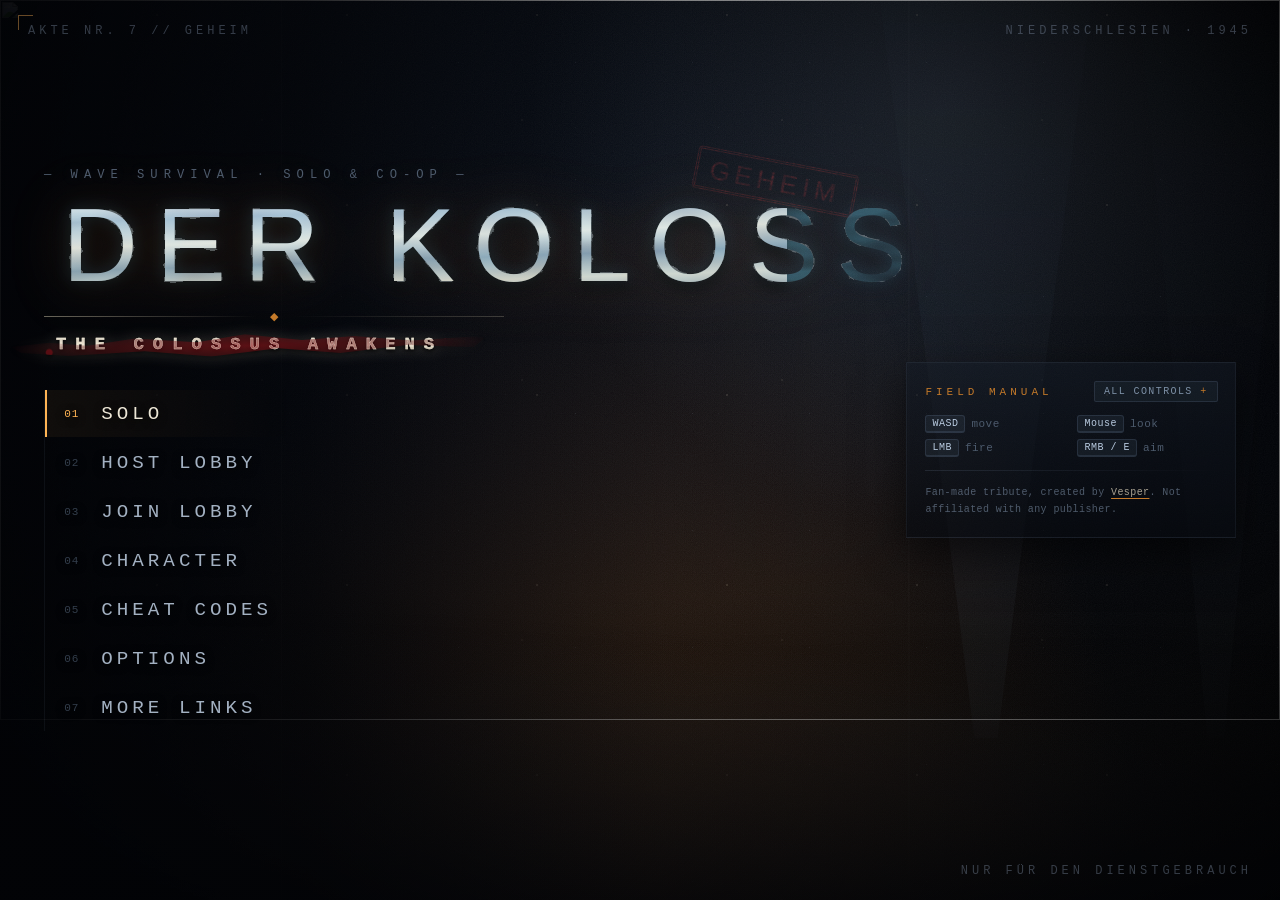
==== commit 0918bc55: "[refactor] Split style.css by screen, step 2: lobby and panel screens into style/ - style/30-lobby.c" ====
--- a/index.html
+++ b/index.html
@@ -80,8 +80,10 @@
      the game has no external font dependency and runs fully offline. -->
 <link rel="preload" href="assets/fonts/staatliches-latin.woff2" as="font" type="font/woff2" crossorigin>
 <link rel="preload" href="assets/fonts/special-elite-latin.woff2" as="font" type="font/woff2" crossorigin>
-<link rel="stylesheet" href="style.css?v=12" />
+<link rel="stylesheet" href="style.css?v=13" />
 <!-- style.css continues in style/, linked in name order. That order is the cascade order: later files override earlier ones. -->
+<link rel="stylesheet" href="style/30-lobby.css?v=1" />
+<link rel="stylesheet" href="style/40-screens.css?v=1" />
 <link rel="stylesheet" href="style/50-hud.css?v=1" />
 <link rel="stylesheet" href="style/60-hud-overlays.css?v=1" />
 <link rel="stylesheet" href="style/70-responsive.css?v=1" />
--- a/style.css
+++ b/style.css
@@ -960,721 +960,3 @@
 .menu-credit-link { color: var(--bone-dim); text-decoration-color: var(--sodium-deep); text-decoration-thickness: 1px; text-underline-offset: 3px; }
 .menu-credit-link:hover { color: var(--sodium); }
 
-/* ============================================================================
-   LOADING
-   ========================================================================== */
-.load-inner { text-align: center; width: min(520px, 84vw); }
-.load-kicker { display: block; margin-bottom: var(--s-3); color: var(--sodium-deep); animation: kickerBreath 2.8s var(--ease-io) infinite; }
-@keyframes kickerBreath { 0%, 100% { opacity: 0.4; } 50% { opacity: 1; } }
-.load-title {
-  font-family: var(--f-display); font-size: var(--t-4xl); letter-spacing: 14px;
-  color: var(--bone); text-shadow: 0 0 40px rgba(255, 150, 60, 0.3), 0 4px 4px #000;
-  margin-bottom: var(--s-5);
-}
-.load-bar-wrap {
-  position: relative; height: 3px; overflow: hidden;
-  background: rgba(150, 178, 210, 0.12);
-  box-shadow: 0 0 0 1px rgba(0, 0, 0, 0.5);
-}
-#load-bar {
-  height: 100%; width: 0;
-  background: linear-gradient(90deg, var(--sodium-deep), var(--sodium));
-  box-shadow: 0 0 12px rgba(255, 180, 84, 0.6);
-  transition: width var(--dur-3) var(--ease-soft);
-}
-.load-bar-scan {
-  position: absolute; inset: 0; width: 30%;
-  background: linear-gradient(90deg, transparent, rgba(255, 220, 170, 0.5), transparent);
-  transform: translate3d(-100%, 0, 0);
-  animation: loadScan 1.6s var(--ease-io) infinite;
-}
-@keyframes loadScan { from { transform: translate3d(-120%, 0, 0); } to { transform: translate3d(440%, 0, 0); } }
-.load-meta { display: flex; align-items: center; justify-content: center; gap: var(--s-2); margin-top: var(--s-4); }
-.load-hint { color: var(--moon-faint); font-family: var(--f-mono); font-size: var(--t-sm); letter-spacing: var(--track); }
-.load-dots { display: flex; gap: 4px; }
-.load-dots i { width: 3px; height: 3px; background: var(--sodium-deep); border-radius: 50%; animation: loadDot 1.1s var(--ease-io) infinite; }
-.load-dots i:nth-child(2) { animation-delay: 0.15s; }
-.load-dots i:nth-child(3) { animation-delay: 0.3s; }
-@keyframes loadDot { 0%, 100% { opacity: 0.25; transform: translate3d(0, 0, 0); } 50% { opacity: 1; transform: translate3d(0, -3px, 0); } }
-
-/* ============================================================================
-   LOBBY
-   ========================================================================== */
-.lobby-panel { text-align: left; width: min(920px, 94vw); }
-.lobby-head {
-  display: flex; align-items: stretch; justify-content: space-between;
-  gap: var(--s-7); flex-wrap: wrap;
-  padding-bottom: var(--s-5);
-  border-bottom: 1px solid var(--edge-soft);
-}
-.lobby-head > div:first-child { align-self: flex-end; padding-bottom: 2px; }
-.lobby-head h2 { margin-bottom: 0; }
-.lobby-code-row {
-  display: flex; align-items: center; gap: var(--s-5); flex-wrap: wrap;
-  flex: 1 1 560px; justify-content: flex-end;
-  padding: var(--s-3) var(--s-4);
-  border: 1px solid var(--edge-soft);
-  border-left: 2px solid var(--sodium-deep);
-  border-radius: 2px;
-  background: linear-gradient(100deg, rgba(255, 180, 84, 0.05), transparent 60%);
-}
-.lobby-code-block { flex: 0 0 auto; }
-.lobby-code-row .lbl { display: block; margin-bottom: 4px; text-align: left; }
-#lobby-code {
-  position: relative;
-  font-family: var(--f-display);
-  font-size: 44px; font-weight: 400; letter-spacing: 11px; line-height: 1;
-  color: var(--sodium);
-  text-shadow: 0 0 26px rgba(255, 180, 84, 0.32);
-  text-align: left;
-  font-variant-numeric: tabular-nums;
-  cursor: pointer;
-  transition: color var(--dur-1), transform var(--dur-1) var(--ease-out);
-}
-#lobby-code::after {
-  content: 'CLICK TO COPY';
-  position: absolute; left: 2px; bottom: -13px;
-  font-family: var(--f-mono); font-size: var(--t-3xs); letter-spacing: 1.5px;
-  color: var(--moon-ghost);
-  opacity: 0;
-  transition: opacity var(--dur-2) var(--ease-out);
-}
-#lobby-code:hover { color: #ffd6a0; }
-#lobby-code:hover::after { opacity: 1; }
-#lobby-code.copied { color: var(--ready); }
-#lobby-code.copied::after { content: 'COPIED'; color: var(--ready); opacity: 1; }
-.link-row { display: block; flex: 1 1 340px; min-width: 280px; }
-.link-row .lbl { display: block; margin-bottom: 4px; }
-.link-field { display: flex; gap: var(--s-2); }
-#lobby-link {
-  flex: 1 1 auto; min-width: 0;
-  font-family: var(--f-mono); font-size: var(--t-xs); letter-spacing: 0.3px;
-  color: var(--moon-dim);
-  background: rgba(4, 6, 11, 0.72);
-  border: 1px solid var(--edge);
-  border-radius: 2px;
-  padding: 10px 12px;
-  cursor: text; user-select: all; -webkit-user-select: all;
-  text-overflow: ellipsis;
-}
-#lobby-link:focus { color: var(--bone); }
-#btn-copy-link { flex: 0 0 auto; white-space: nowrap; border-left-color: var(--sodium-deep); color: var(--bone); }
-
-.lobby-you {
-  display: flex; flex-wrap: wrap; gap: var(--s-3) var(--s-6);
-  margin: var(--s-4) 0 0;
-  padding: var(--s-4) 0 0;
-}
-.lobby-char-row { display: flex; align-items: center; gap: var(--s-3); }
-.lobby-char-row .lbl { flex: 0 0 auto; }
-.lobby-char-name { font-family: var(--f-display); letter-spacing: var(--track); color: var(--bone); font-size: var(--t-lg); }
-.lobby-voice-note { color: var(--moon-faint); font-size: var(--t-2xs); letter-spacing: 0.4px; max-width: 30ch; line-height: 1.35; }
-#lobby-name { width: 170px; }
-
-/* ---- squad slots ---- */
-#lobby-players { display: grid; grid-template-columns: repeat(2, minmax(0, 1fr)); gap: var(--s-2); margin: 0 0 var(--s-4); }
-.lobby-row {
-  position: relative;
-  display: grid;
-  grid-template-columns: auto auto 1fr auto auto;
-  align-items: center;
-  gap: var(--s-3);
-  min-height: 64px;
-  padding: var(--s-2) var(--s-4) var(--s-2) var(--s-3);
-  background: linear-gradient(100deg, var(--surface-3), var(--surface-2) 70%);
-  border: 1px solid var(--edge);
-  border-left: 3px solid var(--moon-ghost);
-  border-radius: 2px;
-  animation: slotIn 340ms var(--ease-out) both;
-  transition: border-color var(--dur-2) var(--ease-out), background-color var(--dur-2);
-}
-@keyframes slotIn { from { opacity: 0; transform: translate3d(0, 8px, 0); } to { opacity: 1; transform: none; } }
-.lobby-row[data-slot='2'] { animation-delay: 45ms; }
-.lobby-row[data-slot='3'] { animation-delay: 90ms; }
-.lobby-row[data-slot='4'] { animation-delay: 135ms; }
-.lobby-row::before {
-  content: attr(data-slot);
-  position: absolute; top: 5px; left: 7px;
-  font-family: var(--f-mono); font-size: var(--t-3xs); color: var(--moon-ghost);
-}
-.lobby-row.is-you { border-top-color: var(--edge-strong); border-right-color: var(--edge-strong); border-bottom-color: var(--edge-strong); }
-.lobby-row.is-ready { border-left-color: var(--ready); background: linear-gradient(100deg, var(--ready-soft), var(--surface-2) 66%); }
-.lobby-avatar {
-  position: relative;
-  grid-column: 1;
-  width: 38px; height: 38px;
-  display: flex; align-items: center; justify-content: center;
-  font-family: var(--f-display); font-size: var(--t-lg); letter-spacing: 1px;
-  color: var(--slot-color, var(--bone));
-  background:
-    linear-gradient(180deg, rgba(255, 255, 255, 0.08), transparent),
-    color-mix(in srgb, var(--slot-color, #8fa3ba) 18%, rgba(6, 9, 15, 0.9));
-  border: 1px solid color-mix(in srgb, var(--slot-color, #8fa3ba) 45%, transparent);
-  border-radius: 2px;
-  text-shadow: 0 1px 3px #000;
-}
-.lobby-row.is-host .lobby-avatar::after {
-  content: 'HOST';
-  position: absolute; left: -1px; right: -1px; bottom: -9px;
-  font-family: var(--f-mono); font-size: 7px; letter-spacing: 0.5px; line-height: 10px;
-  text-align: center;
-  color: #2a1c08; background: var(--sodium);
-  border-radius: 1px;
-}
-.lobby-spk {
-  grid-column: 2;
-  width: 12px; height: 12px; border-radius: 50%;
-  font-size: 0; color: transparent;
-  background: var(--moon-ghost);
-  box-shadow: inset 0 0 0 1px rgba(0, 0, 0, 0.6);
-  transition: background-color var(--dur-1), box-shadow var(--dur-1);
-}
-.lobby-spk.on { background: var(--ready); box-shadow: 0 0 10px rgba(95, 208, 138, 0.8); animation: spkPulse 0.6s var(--ease-io) infinite alternate; }
-@keyframes spkPulse { from { transform: scale(0.82); } to { transform: scale(1.12); } }
-.lobby-name {
-  grid-column: 3;
-  min-width: 0;
-  font-family: var(--f-display);
-  font-size: var(--t-lg); font-weight: 400; letter-spacing: var(--track-tight);
-  overflow: hidden; text-overflow: ellipsis; white-space: nowrap;
-}
-.lobby-mute {
-  grid-column: 4;
-  width: 30px; height: 30px;
-  display: grid; place-items: center;
-  background: rgba(0, 0, 0, 0.3); border: 1px solid var(--edge-soft); border-radius: 2px;
-  cursor: pointer; font-size: var(--t-sm);
-  opacity: 0.6; filter: grayscale(0.6);
-  transition: opacity var(--dur-1), border-color var(--dur-1), filter var(--dur-1);
-}
-.lobby-mute:hover { opacity: 1; border-color: var(--edge-strong); }
-.lobby-mute.muted { opacity: 1; filter: none; border-color: rgba(224, 69, 58, 0.5); }
-.lobby-ready {
-  grid-column: 5;
-  justify-self: end;
-  font-family: var(--f-mono); font-size: var(--t-3xs); letter-spacing: var(--track);
-  color: var(--moon-faint);
-  padding: 4px 9px;
-  border: 1px solid var(--edge-soft);
-  border-radius: 999px;
-  white-space: nowrap;
-}
-.lobby-ready.yes {
-  color: var(--ready);
-  border-color: rgba(95, 208, 138, 0.45);
-  background: var(--ready-soft);
-  text-shadow: 0 0 10px rgba(95, 208, 138, 0.4);
-}
-.lobby-slot-empty {
-  display: flex; align-items: center; gap: var(--s-3);
-  min-height: 64px;
-  padding: var(--s-2) var(--s-4);
-  border: 1px dashed rgba(150, 178, 210, 0.16);
-  border-radius: 2px;
-  background: rgba(4, 6, 11, 0.28);
-  font-family: var(--f-mono); font-size: var(--t-2xs); letter-spacing: var(--track);
-  color: var(--moon-ghost);
-}
-.lobby-slot-empty .slot-num { font-size: var(--t-3xs); opacity: 0.7; }
-.lobby-slot-empty .slot-text { color: var(--moon-faint); }
-.lobby-slot-empty .slot-cta { margin-left: auto; font-size: var(--t-3xs); color: var(--sodium-deep); opacity: 0.65; }
-
-#lobby-hint {
-  color: var(--moon-dim); font-family: var(--f-mono); font-size: var(--t-xs);
-  letter-spacing: 0.6px; min-height: 20px; text-align: center;
-}
-.lobby-countdown {
-  display: flex; align-items: center; justify-content: center; gap: var(--s-2);
-  margin: 0 auto var(--s-2);
-}
-.lobby-countdown .cd-num {
-  display: grid; place-items: center;
-  width: 44px; height: 44px;
-  font-family: var(--f-display); font-size: var(--t-2xl); line-height: 1;
-  color: var(--sodium);
-  border: 2px solid rgba(255, 180, 84, 0.45);
-  border-radius: 50%;
-  font-variant-numeric: tabular-nums;
-}
-.lobby-countdown .cd-lbl { font-family: var(--f-mono); font-size: var(--t-3xs); letter-spacing: var(--track-wide); color: var(--sodium-deep); }
-.lobby-countdown.tick .cd-num { animation: cdTick 420ms var(--ease-out); }
-@keyframes cdTick { from { transform: scale(1.28); } to { transform: scale(1); } }
-
-#lobby .lobby-action-row {
-  display: grid;
-  grid-template-columns: repeat(auto-fit, minmax(150px, 1fr));
-  width: 100%;
-  gap: 10px;
-}
-#lobby .lobby-action-row .mbtn { min-width: 0; }
-#lobby .lobby-primary-action {
-  color: #fff4e2;
-  border-color: rgba(255, 180, 84, 0.5);
-  border-left-width: 3px;
-  border-left-color: var(--sodium);
-  background: linear-gradient(100deg, rgba(255, 180, 84, 0.2), rgba(196, 122, 42, 0.06) 70%, var(--surface-1));
-}
-#lobby .lobby-primary-action:hover:not(:disabled) {
-  border-color: rgba(255, 180, 84, 0.8);
-  background: linear-gradient(100deg, rgba(255, 180, 84, 0.3), rgba(196, 122, 42, 0.1) 70%, var(--surface-1));
-}
-#lobby .lobby-primary-action.ready {
-  color: #ccf3da;
-  border-color: rgba(95, 208, 138, 0.55);
-  border-left-color: var(--ready);
-  background: linear-gradient(100deg, rgba(95, 208, 138, 0.2), rgba(40, 110, 70, 0.06) 70%, var(--surface-1));
-}
-#lobby .lobby-ghost-action {
-  color: var(--moon-dim);
-  border-color: var(--edge-soft);
-  border-left-color: var(--edge-soft);
-  background: rgba(9, 12, 18, 0.4);
-  box-shadow: none;
-}
-#lobby .lobby-ghost-action:hover:not(:disabled) {
-  color: var(--bone);
-  border-color: var(--edge-strong);
-}
-/* an enabled START is the host's next move — findable without stealing
-   primacy from READY UP (which stays the sole primary action). */
-#lobby #btn-start-game:not(:disabled) {
-  color: var(--bone);
-  border-left-color: var(--sodium);
-  border-left-width: 3px;
-}
-#lobby #btn-start-game:disabled { border-left-color: var(--edge-soft); }
-.lobby-fullscreen-prompt {
-  display: flex;
-  flex-direction: column;
-  align-items: center;
-  gap: 10px;
-  margin-top: 18px;
-}
-.lobby-fullscreen-note {
-  max-width: 640px;
-  margin: 0;
-  color: #fffdf4;
-  font-size: 16px;
-  font-weight: 600;
-  line-height: 1.45;
-  letter-spacing: 1.2px;
-  text-align: center;
-  text-shadow: 0 1px 9px rgba(0, 0, 0, 0.95);
-}
-#lobby .lobby-secondary-action {
-  width: min(440px, 78%);
-  min-height: 48px;
-  color: #f2efe6;
-  border: 1px solid rgba(178, 206, 236, 0.4);
-  border-left-width: 2px;
-  background: linear-gradient(180deg, rgba(200, 220, 240, 0.1), rgba(20, 27, 38, 0.8) 52%);
-  box-shadow: inset 0 1px 0 rgba(255, 255, 248, 0.09), 0 0 18px rgba(150, 180, 214, 0.07);
-}
-#lobby .lobby-secondary-action:hover:not(:disabled) {
-  color: #fffdf4;
-  border-color: rgba(212, 232, 252, 0.68);
-  background: linear-gradient(180deg, rgba(210, 230, 250, 0.16), rgba(26, 34, 46, 0.84) 52%);
-}
-#btn-lobby-fs.fullscreen-callout,
-#btn-solo-fs-toggle.fullscreen-callout { overflow: hidden; }
-#btn-lobby-fs.fullscreen-callout::before,
-#btn-solo-fs-toggle.fullscreen-callout::before {
-  content: '';
-  position: absolute;
-  top: -55%; bottom: -55%; left: 0;
-  width: 26%;
-  pointer-events: none;
-  background: linear-gradient(90deg, transparent, rgba(238, 244, 252, 0.06) 20%, rgba(255, 255, 248, 0.34) 50%, rgba(184, 206, 232, 0.08) 78%, transparent);
-  transform: translate3d(-260%, 0, 0) skewX(-18deg);
-  animation: fullscreenMetalShimmer 4.8s var(--ease-io) infinite;
-}
-@keyframes fullscreenMetalShimmer {
-  0%, 56% { transform: translate3d(-260%, 0, 0) skewX(-18deg); opacity: 0; }
-  61% { opacity: 0.9; }
-  79% { transform: translate3d(620%, 0, 0) skewX(-18deg); opacity: 0.6; }
-  84%, 100% { transform: translate3d(620%, 0, 0) skewX(-18deg); opacity: 0; }
-}
-.lobby-note { margin-top: var(--s-4); color: rgba(125, 144, 166, 0.72); font-family: var(--f-mono); font-size: var(--t-2xs); letter-spacing: 0.6px; text-align: center; }
-
-/* ============================================================================
-   JOIN + SOLO PREFLIGHT MODALS
-   ========================================================================== */
-.join-panel { width: min(460px, 92vw); }
-#join-code {
-  width: 260px; display: block; margin: var(--s-5) auto 0;
-  font-family: var(--f-display); font-size: 38px; font-weight: 400;
-  letter-spacing: 14px; text-indent: 14px; text-align: center; text-transform: uppercase;
-  color: var(--sodium);
-  background: rgba(4, 6, 11, 0.8);
-  border: 1px solid var(--edge);
-  border-bottom: 2px solid var(--sodium-deep);
-  border-radius: 2px;
-  padding: 12px 10px;
-  outline: none;
-}
-#join-code::placeholder { color: var(--moon-ghost); letter-spacing: 10px; }
-#join-code:focus { border-color: var(--sodium); box-shadow: 0 0 24px rgba(255, 180, 84, 0.14); }
-
-.solo-fs-panel { max-width: 700px; text-align: center; }
-.solo-fs-panel .dim { max-width: 520px; margin: var(--s-1) auto var(--s-5); line-height: 1.7; }
-.solo-fs-actions { justify-content: center; flex-wrap: wrap; }
-.solo-fs-actions .mbtn { flex: 0 1 auto; }
-
-/* ============================================================================
-   OPTIONS
-   ========================================================================== */
-.options-panel { text-align: left; width: min(960px, 94vw); }
-.options-panel h2 { text-align: left; }
-.options-panel > .panel-kicker { text-align: left; }
-.opt-sections { column-count: 2; column-gap: var(--s-7); }
-.opt-section { min-width: 0; break-inside: avoid; -webkit-column-break-inside: avoid; }
-.opt-section + .opt-section { margin-top: var(--s-6); }
-.opt-section .section-head { margin-top: 0; margin-bottom: var(--s-4); }
-.options-panel h2 { margin-bottom: var(--s-6); }
-.opt-grid {
-  display: grid; grid-template-columns: minmax(0, 1fr) minmax(0, 1.15fr);
-  gap: var(--s-3) var(--s-5);
-  align-items: center;
-  text-align: left;
-}
-.opt-grid label {
-  font-family: var(--f-mono);
-  font-size: var(--t-sm);
-  letter-spacing: 0.6px;
-  color: var(--moon);
-  display: flex; align-items: baseline; gap: var(--s-2);
-}
-.opt-grid .val {
-  margin-left: auto;
-  font-size: var(--t-xs);
-  color: var(--sodium);
-  font-variant-numeric: tabular-nums;
-  letter-spacing: 0.5px;
-}
-.opt-grid select, .opt-grid input[type='text'], #opt-name { width: 100%; }
-
-/* sliders: one custom look across engines */
-.opt-grid input[type='range'] {
-  -webkit-appearance: none; appearance: none;
-  width: 100%; height: 22px;
-  background: transparent;
-  cursor: pointer;
-}
-.opt-grid input[type='range'] { --fill: 50%; }
-.opt-grid input[type='range']::-webkit-slider-runnable-track {
-  height: 3px;
-  background:
-    linear-gradient(90deg, var(--sodium) 0 var(--fill), rgba(150, 178, 210, 0.18) var(--fill) 100%);
-  border-radius: 2px;
-}
-.opt-grid input[type='range']::-moz-range-track {
-  height: 3px;
-  background:
-    linear-gradient(90deg, var(--sodium) 0 var(--fill), rgba(150, 178, 210, 0.18) var(--fill) 100%);
-  border-radius: 2px;
-}
-.opt-grid input[type='range']::-webkit-slider-thumb {
-  -webkit-appearance: none; appearance: none;
-  width: 12px; height: 20px; margin-top: -8.5px;
-  background: linear-gradient(180deg, #f4efe3, #b9b0a0);
-  border: 1px solid rgba(4, 6, 11, 0.9);
-  border-radius: 2px;
-  box-shadow: 0 1px 4px rgba(0, 0, 0, 0.7);
-  transition: transform var(--dur-1) var(--ease-out), box-shadow var(--dur-1);
-}
-.opt-grid input[type='range']::-moz-range-thumb {
-  width: 12px; height: 20px;
-  background: linear-gradient(180deg, #f4efe3, #b9b0a0);
-  border: 1px solid rgba(4, 6, 11, 0.9);
-  border-radius: 2px;
-  box-shadow: 0 1px 4px rgba(0, 0, 0, 0.7);
-}
-.opt-grid input[type='range']:hover::-webkit-slider-thumb { transform: scaleY(1.1); box-shadow: 0 0 14px rgba(255, 180, 84, 0.5); }
-.opt-grid input[type='range']:active::-webkit-slider-thumb { background: linear-gradient(180deg, #ffd9a1, var(--sodium)); }
-
-/* checkbox → switch */
-.opt-toggle { position: relative; display: inline-flex; align-items: center; justify-self: start; }
-.opt-toggle input[type='checkbox'] {
-  position: absolute; inset: 0; width: 100%; height: 100%;
-  margin: 0; opacity: 0; cursor: pointer; z-index: 1;
-}
-.opt-switch {
-  position: relative;
-  width: 46px; height: 24px;
-  background: rgba(4, 6, 11, 0.8);
-  border: 1px solid var(--edge);
-  border-radius: 999px;
-  transition: background-color var(--dur-2) var(--ease-out), border-color var(--dur-2);
-}
-.opt-switch::after {
-  content: '';
-  position: absolute; top: 3px; left: 3px;
-  width: 16px; height: 16px;
-  background: var(--moon-faint);
-  border-radius: 50%;
-  transition: transform var(--dur-2) var(--ease-out), background-color var(--dur-2);
-}
-.opt-toggle input:checked + .opt-switch { background: rgba(255, 180, 84, 0.2); border-color: rgba(255, 180, 84, 0.55); }
-.opt-toggle input:checked + .opt-switch::after { transform: translate3d(22px, 0, 0); background: var(--sodium); }
-body.kbd-nav .opt-toggle input:focus-visible + .opt-switch { outline: 2px solid var(--sodium); outline-offset: 2px; }
-
-/* ============================================================================
-   CHEAT CODES
-   ========================================================================== */
-#cheats-panel { text-align: left; width: min(1020px, 95vw); }
-#cheats-panel h2, #cheats-panel > .panel-kicker { text-align: left; }
-#cheats-note { margin-bottom: var(--s-4); }
-.cheats-grid { display: grid; grid-template-columns: repeat(auto-fit, minmax(320px, 1fr)); gap: var(--s-1) var(--s-6); text-align: left; }
-.cheat {
-  display: flex; align-items: flex-start; gap: var(--s-3);
-  padding: 9px 11px;
-  cursor: pointer; user-select: none;
-  font-family: var(--f-mono); font-size: var(--t-sm); letter-spacing: 0.6px;
-  color: var(--moon);
-  border: 1px solid transparent;
-  border-radius: 2px;
-  transition: background-color var(--dur-1), border-color var(--dur-1), color var(--dur-1);
-}
-.cheat:hover { color: var(--bone); background: rgba(120, 150, 186, 0.06); border-color: var(--edge-soft); }
-.cheat input { position: absolute; opacity: 0; width: 0; height: 0; }
-.cheat .box {
-  position: relative; top: 2px;
-  width: 15px; height: 15px; flex: 0 0 15px;
-  border: 1px solid rgba(150, 178, 210, 0.45);
-  border-radius: 2px;
-  transition: background-color var(--dur-1), border-color var(--dur-1);
-}
-.cheat .box::after {
-  content: '';
-  position: absolute; left: 4px; top: 1px;
-  width: 4px; height: 8px;
-  border: solid var(--sodium);
-  border-width: 0 2px 2px 0;
-  transform: rotate(45deg) scale(0);
-  transition: transform var(--dur-2) var(--ease-out);
-}
-.cheat input:checked + .box { background: var(--sodium-soft); border-color: var(--sodium); }
-.cheat input:checked + .box::after { transform: rotate(45deg) scale(1); }
-.cheat input:checked ~ .txt { color: var(--bone); }
-body.kbd-nav .cheat input:focus-visible + .box { outline: 2px solid var(--sodium); outline-offset: 3px; }
-.cheat .txt { line-height: 1.45; }
-.cheat .txt em { display: block; font-style: normal; color: var(--moon-faint); font-size: var(--t-2xs); letter-spacing: 0.3px; margin-top: 2px; }
-.cheat-row { display: flex; align-items: center; gap: var(--s-3); flex-wrap: wrap; }
-.cheat-row .dim { font-family: var(--f-mono); font-size: var(--t-2xs); color: var(--moon-ghost); }
-.cheat-lbl { font-family: var(--f-mono); font-size: var(--t-2xs); letter-spacing: var(--track); color: var(--moon-dim); }
-
-.mbtn.titan {
-  display: block; width: 100%; margin: var(--s-3) 0 0; text-align: center;
-  padding: 14px 18px;
-  font-size: var(--t-sm); letter-spacing: var(--track-tight); line-height: 1.4;
-  color: #ffe4a8;
-  border-color: rgba(255, 180, 84, 0.4);
-  border-left-color: var(--sodium);
-  background: linear-gradient(100deg, rgba(255, 180, 84, 0.18), rgba(196, 122, 42, 0.05) 62%, var(--surface-1));
-}
-.mbtn.titan:hover:not(:disabled) { color: #fff3d6; border-color: rgba(255, 180, 84, 0.75); }
-
-.loadout-row { margin-top: 0; text-align: left; }
-.loadout-title { display: block; margin-bottom: var(--s-2); color: var(--moon-dim); }
-.loadout-title em { font-style: normal; color: var(--moon-ghost); letter-spacing: 0.3px; }
-.wpn-picks { display: grid; grid-template-columns: repeat(auto-fit, minmax(280px, 1fr)); gap: var(--s-4); }
-.wpn-pick label { display: block; font-family: var(--f-mono); font-size: var(--t-3xs); letter-spacing: var(--track); color: var(--sodium-deep); }
-.wpn-search { width: 100%; margin: var(--s-2) 0; }
-.wpn-list {
-  max-height: 180px; overflow-y: auto;
-  border: 1px solid var(--edge-soft);
-  border-radius: 2px;
-  background: rgba(4, 6, 11, 0.5);
-}
-.wpn-group {
-  position: sticky; top: 0; z-index: 1;
-  font-family: var(--f-mono); font-size: var(--t-3xs); letter-spacing: var(--track);
-  color: var(--moon-ghost);
-  background: rgba(7, 10, 16, 0.96);
-  padding: 6px 10px 4px;
-}
-.wpn-item {
-  display: flex; align-items: baseline; justify-content: space-between; gap: var(--s-2);
-  width: 100%; text-align: left;
-  background: none; border: 0; border-left: 2px solid transparent; cursor: pointer;
-  font-family: var(--f-mono); font-size: var(--t-xs); letter-spacing: 0.4px;
-  color: var(--moon);
-  padding: 6px 10px;
-  transition: background-color var(--dur-1), color var(--dur-1), border-color var(--dur-1);
-}
-.wpn-item:hover:not(:disabled) { background: rgba(255, 180, 84, 0.09); color: var(--bone); }
-.wpn-item.sel { background: var(--sodium-soft); color: #ffe6c2; border-left-color: var(--sodium); }
-.wpn-item:disabled { cursor: default; opacity: 0.6; }
-.wpn-item .cls { color: var(--moon-ghost); font-size: var(--t-3xs); flex: 0 0 auto; }
-.read-only .cheat { cursor: default; }
-.read-only .cheat:hover { color: var(--moon); background: none; border-color: transparent; }
-#cheats-panel.read-only { border-left: 2px solid var(--sodium-deep); }
-#cheat-round { width: 68px; text-align: center; }
-#cheat-area { min-width: 220px; }
-
-/* ============================================================================
-   CHARACTER SELECT / CHARACTER PAGE
-   ========================================================================== */
-.chars-panel { max-width: 940px; }
-#char-cards { display: grid; grid-template-columns: repeat(auto-fit, minmax(170px, 1fr)); gap: var(--s-3); margin: var(--s-5) 0 0; }
-.char-card {
-  position: relative;
-  padding: var(--s-4) var(--s-3) var(--s-3);
-  text-align: center;
-  cursor: pointer;
-  background: linear-gradient(180deg, var(--surface-3), var(--surface-1));
-  border: 1px solid var(--edge);
-  border-bottom: 2px solid var(--edge);
-  border-radius: 2px;
-  overflow: hidden;
-  transform: translateZ(0);
-  transition: border-color var(--dur-2) var(--ease-out), transform var(--dur-2) var(--ease-out), background-color var(--dur-2);
-  animation: slotIn 380ms var(--ease-out) both;
-}
-#char-cards > .char-card:nth-child(2) { animation-delay: 55ms; }
-#char-cards > .char-card:nth-child(3) { animation-delay: 110ms; }
-#char-cards > .char-card:nth-child(4) { animation-delay: 165ms; }
-.char-card::after {
-  content: '';
-  position: absolute; inset: auto 0 0 0; height: 2px;
-  background: var(--sodium);
-  transform: scaleX(0); transform-origin: left;
-  transition: transform var(--dur-3) var(--ease-out);
-}
-.char-card:hover { border-color: var(--edge-strong); transform: translate3d(0, -3px, 0); }
-.char-card:hover::after { transform: scaleX(1); }
-.char-card.is-pressed { transform: translate3d(0, -1px, 0) scale(0.985); }
-.char-card.taken { opacity: 0.3; pointer-events: none; filter: grayscale(1); }
-.char-card.is-current { border-color: rgba(255, 180, 84, 0.45); background: linear-gradient(180deg, rgba(255, 180, 84, 0.09), var(--surface-1)); }
-.char-card.is-current::after { transform: scaleX(1); }
-.char-card.is-current::before {
-  content: 'CURRENT';
-  position: absolute; top: 0; right: 0;
-  padding: 3px 7px;
-  font-family: var(--f-mono); font-size: 8px; letter-spacing: 1.5px;
-  color: #2a1c08; background: var(--sodium);
-}
-.char-card canvas {
-  width: 78px; height: 78px; image-rendering: pixelated;
-  margin-bottom: var(--s-2);
-  background: rgba(4, 6, 11, 0.6);
-  border: 1px solid var(--edge-soft);
-  border-radius: 2px;
-}
-.char-card .cc-name { font-family: var(--f-display); font-size: var(--t-lg); letter-spacing: var(--track); color: var(--bone); }
-.char-card .cc-role { font-family: var(--f-mono); font-size: var(--t-3xs); letter-spacing: 1px; color: var(--moon-faint); margin-top: 3px; }
-
-.char-page { display: grid; grid-template-columns: 220px minmax(0, 1fr); gap: var(--s-6); max-width: 860px; text-align: left; }
-.char-page-left { display: flex; flex-direction: column; gap: var(--s-3); }
-.char-portrait-frame {
-  position: relative; padding: var(--s-2);
-  background: linear-gradient(180deg, var(--surface-3), rgba(4, 6, 11, 0.9));
-  border: 1px solid var(--edge);
-}
-.char-portrait-frame::before, .char-portrait-frame::after {
-  content: ''; position: absolute; width: 14px; height: 14px; border-color: var(--sodium-deep);
-}
-.char-portrait-frame::before { top: -1px; left: -1px; border-top: 2px solid; border-left: 2px solid; }
-.char-portrait-frame::after { right: -1px; bottom: -1px; border-right: 2px solid; border-bottom: 2px solid; }
-#char-portrait { display: block; width: 100%; height: auto; aspect-ratio: 1; image-rendering: pixelated; background: #05070c; }
-.char-voice-head, .char-section-head { color: var(--sodium-deep); margin-top: var(--s-2); }
-.char-section-head { display: block; margin: var(--s-5) 0 var(--s-2); }
-.char-page-right .row-buttons { margin-top: var(--s-6); }
-#char-voice-lines { display: grid; gap: 4px; }
-.vline-btn {
-  font-family: var(--f-mono); font-size: var(--t-2xs); letter-spacing: 0.8px;
-  background: var(--surface-2); color: var(--moon);
-  border: 1px solid var(--edge-soft); border-left: 2px solid var(--edge);
-  border-radius: 2px;
-  padding: 8px 10px; cursor: pointer; text-align: left;
-  transition: color var(--dur-1), border-color var(--dur-1), background-color var(--dur-1), transform var(--dur-1);
-}
-.vline-btn:hover:not(:disabled) { color: var(--bone); border-left-color: var(--sodium); background: rgba(255, 180, 84, 0.08); }
-.vline-btn.is-pressed { transform: scale(0.98); }
-.vline-btn:disabled { opacity: 0.45; cursor: progress; }
-.char-page-right h2 { text-align: left; margin-bottom: 2px; }
-.char-role { font-family: var(--f-mono); font-size: var(--t-xs); letter-spacing: var(--track); color: var(--alert); margin: 0 0 var(--s-4); }
-.char-bio { font-family: var(--f-mono); font-size: var(--t-sm); line-height: 1.75; color: var(--moon); }
-.char-traits { margin: 0; padding-left: var(--s-4); font-family: var(--f-mono); font-size: var(--t-xs); color: var(--moon-dim); }
-.char-traits li { margin: 4px 0; }
-.char-traits li::marker { color: var(--sodium-deep); }
-.char-quotes { font-family: var(--f-mono); font-size: var(--t-xs); font-style: italic; color: rgba(150, 190, 224, 0.72); }
-.char-quotes div { margin: 5px 0; padding-left: var(--s-3); border-left: 1px solid var(--edge); }
-.char-page-right .row-buttons { justify-content: flex-start; }
-
-/* ============================================================================
-   PAUSE
-   ========================================================================== */
-#pause { z-index: 60; }
-.pause-shell {
-  display: grid; gap: var(--s-4);
-  width: min(460px, 92vw);
-  animation: contentIn var(--dur-4) var(--ease-out) both; animation-delay: 40ms;
-}
-.pause-panel { min-width: 0; width: 100%; padding: var(--s-6) var(--s-6) var(--s-5); }
-.pause-panel h2 { margin-bottom: var(--s-5); }
-.pause-panel .row-buttons.col { gap: var(--s-2); }
-.pause-panel .row-buttons.col .mbtn { text-align: left; padding-left: var(--s-5); }
-.pause-panel .mbtn.primary { font-size: var(--t-lg); min-height: 52px; }
-/* live match state stays readable while the world is frozen behind */
-.pause-stats {
-  display: grid; grid-template-columns: repeat(2, minmax(0, 1fr));
-  gap: 1px;
-  margin: 0 0 var(--s-5);
-  background: var(--edge-soft);
-  border: 1px solid var(--edge-soft);
-  border-radius: 2px;
-  overflow: hidden;
-}
-.pstat { display: flex; flex-direction: column; gap: 3px; padding: var(--s-3) var(--s-4); background: rgba(6, 9, 15, 0.7); }
-.pstat-lbl { font-family: var(--f-mono); font-size: var(--t-3xs); letter-spacing: var(--track-wide); color: var(--moon-faint); }
-.pstat-val {
-  font-family: var(--f-display); font-size: var(--t-2xl); line-height: 1;
-  letter-spacing: var(--track); color: var(--bone);
-  font-variant-numeric: tabular-nums;
-}
-.pause-stats .pstat:first-child .pstat-val { color: var(--alert); }
-
-.pause-controls {
-  display: grid; grid-template-columns: repeat(2, minmax(0, 1fr));
-  gap: 6px var(--s-3);
-  margin-top: var(--s-4); padding-top: var(--s-4);
-  border-top: 1px solid var(--edge-soft);
-  font-family: var(--f-mono); font-size: var(--t-2xs); letter-spacing: 0.5px;
-  color: var(--moon-faint);
-  text-align: left;
-}
-.pause-controls .kp { display: flex; align-items: center; gap: 6px; min-width: 0; white-space: nowrap; }
-.pause-controls b {
-  flex: 0 0 auto;
-  display: inline-block; min-width: 22px; padding: 2px 6px;
-  font-weight: 400; font-size: var(--t-3xs); color: var(--moon);
-  background: rgba(120, 150, 186, 0.09);
-  border: 1px solid var(--edge); border-bottom-width: 2px; border-radius: 3px;
-  text-align: center;
-}
-
-/* ============================================================================
-   TOAST
-   ========================================================================== */
-#toast {
-  position: fixed; bottom: 36px; left: 50%;
-  transform: translateX(-50%);
-  max-width: min(640px, 90vw);
-  background: var(--surface-0);
-  border: 1px solid var(--edge);
-  border-left: 3px solid var(--sodium);
-  border-radius: 2px;
-  padding: 13px 22px;
-  font-family: var(--f-mono);
-  font-size: var(--t-sm); letter-spacing: 0.5px; line-height: 1.5;
-  color: var(--bone);
-  z-index: 90;
-  box-shadow: var(--lift-2);
-  animation: toastIn 340ms var(--ease-out);
-}
-@keyframes toastIn {
-  from { opacity: 0; transform: translate3d(-50%, 14px, 0); }
-  to   { opacity: 1; transform: translate3d(-50%, 0, 0); }
-}
-
--- a/style/30-lobby.css
+++ b/style/30-lobby.css
@@ -0,0 +1,361 @@
+/* Part of style.css. index.html links style.css, then the files in style/ in name order, and that order is the cascade. */
+/* ============================================================================
+   LOADING
+   ========================================================================== */
+.load-inner { text-align: center; width: min(520px, 84vw); }
+.load-kicker { display: block; margin-bottom: var(--s-3); color: var(--sodium-deep); animation: kickerBreath 2.8s var(--ease-io) infinite; }
+@keyframes kickerBreath { 0%, 100% { opacity: 0.4; } 50% { opacity: 1; } }
+.load-title {
+  font-family: var(--f-display); font-size: var(--t-4xl); letter-spacing: 14px;
+  color: var(--bone); text-shadow: 0 0 40px rgba(255, 150, 60, 0.3), 0 4px 4px #000;
+  margin-bottom: var(--s-5);
+}
+.load-bar-wrap {
+  position: relative; height: 3px; overflow: hidden;
+  background: rgba(150, 178, 210, 0.12);
+  box-shadow: 0 0 0 1px rgba(0, 0, 0, 0.5);
+}
+#load-bar {
+  height: 100%; width: 0;
+  background: linear-gradient(90deg, var(--sodium-deep), var(--sodium));
+  box-shadow: 0 0 12px rgba(255, 180, 84, 0.6);
+  transition: width var(--dur-3) var(--ease-soft);
+}
+.load-bar-scan {
+  position: absolute; inset: 0; width: 30%;
+  background: linear-gradient(90deg, transparent, rgba(255, 220, 170, 0.5), transparent);
+  transform: translate3d(-100%, 0, 0);
+  animation: loadScan 1.6s var(--ease-io) infinite;
+}
+@keyframes loadScan { from { transform: translate3d(-120%, 0, 0); } to { transform: translate3d(440%, 0, 0); } }
+.load-meta { display: flex; align-items: center; justify-content: center; gap: var(--s-2); margin-top: var(--s-4); }
+.load-hint { color: var(--moon-faint); font-family: var(--f-mono); font-size: var(--t-sm); letter-spacing: var(--track); }
+.load-dots { display: flex; gap: 4px; }
+.load-dots i { width: 3px; height: 3px; background: var(--sodium-deep); border-radius: 50%; animation: loadDot 1.1s var(--ease-io) infinite; }
+.load-dots i:nth-child(2) { animation-delay: 0.15s; }
+.load-dots i:nth-child(3) { animation-delay: 0.3s; }
+@keyframes loadDot { 0%, 100% { opacity: 0.25; transform: translate3d(0, 0, 0); } 50% { opacity: 1; transform: translate3d(0, -3px, 0); } }
+
+/* ============================================================================
+   LOBBY
+   ========================================================================== */
+.lobby-panel { text-align: left; width: min(920px, 94vw); }
+.lobby-head {
+  display: flex; align-items: stretch; justify-content: space-between;
+  gap: var(--s-7); flex-wrap: wrap;
+  padding-bottom: var(--s-5);
+  border-bottom: 1px solid var(--edge-soft);
+}
+.lobby-head > div:first-child { align-self: flex-end; padding-bottom: 2px; }
+.lobby-head h2 { margin-bottom: 0; }
+.lobby-code-row {
+  display: flex; align-items: center; gap: var(--s-5); flex-wrap: wrap;
+  flex: 1 1 560px; justify-content: flex-end;
+  padding: var(--s-3) var(--s-4);
+  border: 1px solid var(--edge-soft);
+  border-left: 2px solid var(--sodium-deep);
+  border-radius: 2px;
+  background: linear-gradient(100deg, rgba(255, 180, 84, 0.05), transparent 60%);
+}
+.lobby-code-block { flex: 0 0 auto; }
+.lobby-code-row .lbl { display: block; margin-bottom: 4px; text-align: left; }
+#lobby-code {
+  position: relative;
+  font-family: var(--f-display);
+  font-size: 44px; font-weight: 400; letter-spacing: 11px; line-height: 1;
+  color: var(--sodium);
+  text-shadow: 0 0 26px rgba(255, 180, 84, 0.32);
+  text-align: left;
+  font-variant-numeric: tabular-nums;
+  cursor: pointer;
+  transition: color var(--dur-1), transform var(--dur-1) var(--ease-out);
+}
+#lobby-code::after {
+  content: 'CLICK TO COPY';
+  position: absolute; left: 2px; bottom: -13px;
+  font-family: var(--f-mono); font-size: var(--t-3xs); letter-spacing: 1.5px;
+  color: var(--moon-ghost);
+  opacity: 0;
+  transition: opacity var(--dur-2) var(--ease-out);
+}
+#lobby-code:hover { color: #ffd6a0; }
+#lobby-code:hover::after { opacity: 1; }
+#lobby-code.copied { color: var(--ready); }
+#lobby-code.copied::after { content: 'COPIED'; color: var(--ready); opacity: 1; }
+.link-row { display: block; flex: 1 1 340px; min-width: 280px; }
+.link-row .lbl { display: block; margin-bottom: 4px; }
+.link-field { display: flex; gap: var(--s-2); }
+#lobby-link {
+  flex: 1 1 auto; min-width: 0;
+  font-family: var(--f-mono); font-size: var(--t-xs); letter-spacing: 0.3px;
+  color: var(--moon-dim);
+  background: rgba(4, 6, 11, 0.72);
+  border: 1px solid var(--edge);
+  border-radius: 2px;
+  padding: 10px 12px;
+  cursor: text; user-select: all; -webkit-user-select: all;
+  text-overflow: ellipsis;
+}
+#lobby-link:focus { color: var(--bone); }
+#btn-copy-link { flex: 0 0 auto; white-space: nowrap; border-left-color: var(--sodium-deep); color: var(--bone); }
+
+.lobby-you {
+  display: flex; flex-wrap: wrap; gap: var(--s-3) var(--s-6);
+  margin: var(--s-4) 0 0;
+  padding: var(--s-4) 0 0;
+}
+.lobby-char-row { display: flex; align-items: center; gap: var(--s-3); }
+.lobby-char-row .lbl { flex: 0 0 auto; }
+.lobby-char-name { font-family: var(--f-display); letter-spacing: var(--track); color: var(--bone); font-size: var(--t-lg); }
+.lobby-voice-note { color: var(--moon-faint); font-size: var(--t-2xs); letter-spacing: 0.4px; max-width: 30ch; line-height: 1.35; }
+#lobby-name { width: 170px; }
+
+/* ---- squad slots ---- */
+#lobby-players { display: grid; grid-template-columns: repeat(2, minmax(0, 1fr)); gap: var(--s-2); margin: 0 0 var(--s-4); }
+.lobby-row {
+  position: relative;
+  display: grid;
+  grid-template-columns: auto auto 1fr auto auto;
+  align-items: center;
+  gap: var(--s-3);
+  min-height: 64px;
+  padding: var(--s-2) var(--s-4) var(--s-2) var(--s-3);
+  background: linear-gradient(100deg, var(--surface-3), var(--surface-2) 70%);
+  border: 1px solid var(--edge);
+  border-left: 3px solid var(--moon-ghost);
+  border-radius: 2px;
+  animation: slotIn 340ms var(--ease-out) both;
+  transition: border-color var(--dur-2) var(--ease-out), background-color var(--dur-2);
+}
+@keyframes slotIn { from { opacity: 0; transform: translate3d(0, 8px, 0); } to { opacity: 1; transform: none; } }
+.lobby-row[data-slot='2'] { animation-delay: 45ms; }
+.lobby-row[data-slot='3'] { animation-delay: 90ms; }
+.lobby-row[data-slot='4'] { animation-delay: 135ms; }
+.lobby-row::before {
+  content: attr(data-slot);
+  position: absolute; top: 5px; left: 7px;
+  font-family: var(--f-mono); font-size: var(--t-3xs); color: var(--moon-ghost);
+}
+.lobby-row.is-you { border-top-color: var(--edge-strong); border-right-color: var(--edge-strong); border-bottom-color: var(--edge-strong); }
+.lobby-row.is-ready { border-left-color: var(--ready); background: linear-gradient(100deg, var(--ready-soft), var(--surface-2) 66%); }
+.lobby-avatar {
+  position: relative;
+  grid-column: 1;
+  width: 38px; height: 38px;
+  display: flex; align-items: center; justify-content: center;
+  font-family: var(--f-display); font-size: var(--t-lg); letter-spacing: 1px;
+  color: var(--slot-color, var(--bone));
+  background:
+    linear-gradient(180deg, rgba(255, 255, 255, 0.08), transparent),
+    color-mix(in srgb, var(--slot-color, #8fa3ba) 18%, rgba(6, 9, 15, 0.9));
+  border: 1px solid color-mix(in srgb, var(--slot-color, #8fa3ba) 45%, transparent);
+  border-radius: 2px;
+  text-shadow: 0 1px 3px #000;
+}
+.lobby-row.is-host .lobby-avatar::after {
+  content: 'HOST';
+  position: absolute; left: -1px; right: -1px; bottom: -9px;
+  font-family: var(--f-mono); font-size: 7px; letter-spacing: 0.5px; line-height: 10px;
+  text-align: center;
+  color: #2a1c08; background: var(--sodium);
+  border-radius: 1px;
+}
+.lobby-spk {
+  grid-column: 2;
+  width: 12px; height: 12px; border-radius: 50%;
+  font-size: 0; color: transparent;
+  background: var(--moon-ghost);
+  box-shadow: inset 0 0 0 1px rgba(0, 0, 0, 0.6);
+  transition: background-color var(--dur-1), box-shadow var(--dur-1);
+}
+.lobby-spk.on { background: var(--ready); box-shadow: 0 0 10px rgba(95, 208, 138, 0.8); animation: spkPulse 0.6s var(--ease-io) infinite alternate; }
+@keyframes spkPulse { from { transform: scale(0.82); } to { transform: scale(1.12); } }
+.lobby-name {
+  grid-column: 3;
+  min-width: 0;
+  font-family: var(--f-display);
+  font-size: var(--t-lg); font-weight: 400; letter-spacing: var(--track-tight);
+  overflow: hidden; text-overflow: ellipsis; white-space: nowrap;
+}
+.lobby-mute {
+  grid-column: 4;
+  width: 30px; height: 30px;
+  display: grid; place-items: center;
+  background: rgba(0, 0, 0, 0.3); border: 1px solid var(--edge-soft); border-radius: 2px;
+  cursor: pointer; font-size: var(--t-sm);
+  opacity: 0.6; filter: grayscale(0.6);
+  transition: opacity var(--dur-1), border-color var(--dur-1), filter var(--dur-1);
+}
+.lobby-mute:hover { opacity: 1; border-color: var(--edge-strong); }
+.lobby-mute.muted { opacity: 1; filter: none; border-color: rgba(224, 69, 58, 0.5); }
+.lobby-ready {
+  grid-column: 5;
+  justify-self: end;
+  font-family: var(--f-mono); font-size: var(--t-3xs); letter-spacing: var(--track);
+  color: var(--moon-faint);
+  padding: 4px 9px;
+  border: 1px solid var(--edge-soft);
+  border-radius: 999px;
+  white-space: nowrap;
+}
+.lobby-ready.yes {
+  color: var(--ready);
+  border-color: rgba(95, 208, 138, 0.45);
+  background: var(--ready-soft);
+  text-shadow: 0 0 10px rgba(95, 208, 138, 0.4);
+}
+.lobby-slot-empty {
+  display: flex; align-items: center; gap: var(--s-3);
+  min-height: 64px;
+  padding: var(--s-2) var(--s-4);
+  border: 1px dashed rgba(150, 178, 210, 0.16);
+  border-radius: 2px;
+  background: rgba(4, 6, 11, 0.28);
+  font-family: var(--f-mono); font-size: var(--t-2xs); letter-spacing: var(--track);
+  color: var(--moon-ghost);
+}
+.lobby-slot-empty .slot-num { font-size: var(--t-3xs); opacity: 0.7; }
+.lobby-slot-empty .slot-text { color: var(--moon-faint); }
+.lobby-slot-empty .slot-cta { margin-left: auto; font-size: var(--t-3xs); color: var(--sodium-deep); opacity: 0.65; }
+
+#lobby-hint {
+  color: var(--moon-dim); font-family: var(--f-mono); font-size: var(--t-xs);
+  letter-spacing: 0.6px; min-height: 20px; text-align: center;
+}
+.lobby-countdown {
+  display: flex; align-items: center; justify-content: center; gap: var(--s-2);
+  margin: 0 auto var(--s-2);
+}
+.lobby-countdown .cd-num {
+  display: grid; place-items: center;
+  width: 44px; height: 44px;
+  font-family: var(--f-display); font-size: var(--t-2xl); line-height: 1;
+  color: var(--sodium);
+  border: 2px solid rgba(255, 180, 84, 0.45);
+  border-radius: 50%;
+  font-variant-numeric: tabular-nums;
+}
+.lobby-countdown .cd-lbl { font-family: var(--f-mono); font-size: var(--t-3xs); letter-spacing: var(--track-wide); color: var(--sodium-deep); }
+.lobby-countdown.tick .cd-num { animation: cdTick 420ms var(--ease-out); }
+@keyframes cdTick { from { transform: scale(1.28); } to { transform: scale(1); } }
+
+#lobby .lobby-action-row {
+  display: grid;
+  grid-template-columns: repeat(auto-fit, minmax(150px, 1fr));
+  width: 100%;
+  gap: 10px;
+}
+#lobby .lobby-action-row .mbtn { min-width: 0; }
+#lobby .lobby-primary-action {
+  color: #fff4e2;
+  border-color: rgba(255, 180, 84, 0.5);
+  border-left-width: 3px;
+  border-left-color: var(--sodium);
+  background: linear-gradient(100deg, rgba(255, 180, 84, 0.2), rgba(196, 122, 42, 0.06) 70%, var(--surface-1));
+}
+#lobby .lobby-primary-action:hover:not(:disabled) {
+  border-color: rgba(255, 180, 84, 0.8);
+  background: linear-gradient(100deg, rgba(255, 180, 84, 0.3), rgba(196, 122, 42, 0.1) 70%, var(--surface-1));
+}
+#lobby .lobby-primary-action.ready {
+  color: #ccf3da;
+  border-color: rgba(95, 208, 138, 0.55);
+  border-left-color: var(--ready);
+  background: linear-gradient(100deg, rgba(95, 208, 138, 0.2), rgba(40, 110, 70, 0.06) 70%, var(--surface-1));
+}
+#lobby .lobby-ghost-action {
+  color: var(--moon-dim);
+  border-color: var(--edge-soft);
+  border-left-color: var(--edge-soft);
+  background: rgba(9, 12, 18, 0.4);
+  box-shadow: none;
+}
+#lobby .lobby-ghost-action:hover:not(:disabled) {
+  color: var(--bone);
+  border-color: var(--edge-strong);
+}
+/* an enabled START is the host's next move — findable without stealing
+   primacy from READY UP (which stays the sole primary action). */
+#lobby #btn-start-game:not(:disabled) {
+  color: var(--bone);
+  border-left-color: var(--sodium);
+  border-left-width: 3px;
+}
+#lobby #btn-start-game:disabled { border-left-color: var(--edge-soft); }
+.lobby-fullscreen-prompt {
+  display: flex;
+  flex-direction: column;
+  align-items: center;
+  gap: 10px;
+  margin-top: 18px;
+}
+.lobby-fullscreen-note {
+  max-width: 640px;
+  margin: 0;
+  color: #fffdf4;
+  font-size: 16px;
+  font-weight: 600;
+  line-height: 1.45;
+  letter-spacing: 1.2px;
+  text-align: center;
+  text-shadow: 0 1px 9px rgba(0, 0, 0, 0.95);
+}
+#lobby .lobby-secondary-action {
+  width: min(440px, 78%);
+  min-height: 48px;
+  color: #f2efe6;
+  border: 1px solid rgba(178, 206, 236, 0.4);
+  border-left-width: 2px;
+  background: linear-gradient(180deg, rgba(200, 220, 240, 0.1), rgba(20, 27, 38, 0.8) 52%);
+  box-shadow: inset 0 1px 0 rgba(255, 255, 248, 0.09), 0 0 18px rgba(150, 180, 214, 0.07);
+}
+#lobby .lobby-secondary-action:hover:not(:disabled) {
+  color: #fffdf4;
+  border-color: rgba(212, 232, 252, 0.68);
+  background: linear-gradient(180deg, rgba(210, 230, 250, 0.16), rgba(26, 34, 46, 0.84) 52%);
+}
+#btn-lobby-fs.fullscreen-callout,
+#btn-solo-fs-toggle.fullscreen-callout { overflow: hidden; }
+#btn-lobby-fs.fullscreen-callout::before,
+#btn-solo-fs-toggle.fullscreen-callout::before {
+  content: '';
+  position: absolute;
+  top: -55%; bottom: -55%; left: 0;
+  width: 26%;
+  pointer-events: none;
+  background: linear-gradient(90deg, transparent, rgba(238, 244, 252, 0.06) 20%, rgba(255, 255, 248, 0.34) 50%, rgba(184, 206, 232, 0.08) 78%, transparent);
+  transform: translate3d(-260%, 0, 0) skewX(-18deg);
+  animation: fullscreenMetalShimmer 4.8s var(--ease-io) infinite;
+}
+@keyframes fullscreenMetalShimmer {
+  0%, 56% { transform: translate3d(-260%, 0, 0) skewX(-18deg); opacity: 0; }
+  61% { opacity: 0.9; }
+  79% { transform: translate3d(620%, 0, 0) skewX(-18deg); opacity: 0.6; }
+  84%, 100% { transform: translate3d(620%, 0, 0) skewX(-18deg); opacity: 0; }
+}
+.lobby-note { margin-top: var(--s-4); color: rgba(125, 144, 166, 0.72); font-family: var(--f-mono); font-size: var(--t-2xs); letter-spacing: 0.6px; text-align: center; }
+
+/* ============================================================================
+   JOIN + SOLO PREFLIGHT MODALS
+   ========================================================================== */
+.join-panel { width: min(460px, 92vw); }
+#join-code {
+  width: 260px; display: block; margin: var(--s-5) auto 0;
+  font-family: var(--f-display); font-size: 38px; font-weight: 400;
+  letter-spacing: 14px; text-indent: 14px; text-align: center; text-transform: uppercase;
+  color: var(--sodium);
+  background: rgba(4, 6, 11, 0.8);
+  border: 1px solid var(--edge);
+  border-bottom: 2px solid var(--sodium-deep);
+  border-radius: 2px;
+  padding: 12px 10px;
+  outline: none;
+}
+#join-code::placeholder { color: var(--moon-ghost); letter-spacing: 10px; }
+#join-code:focus { border-color: var(--sodium); box-shadow: 0 0 24px rgba(255, 180, 84, 0.14); }
+
+.solo-fs-panel { max-width: 700px; text-align: center; }
+.solo-fs-panel .dim { max-width: 520px; margin: var(--s-1) auto var(--s-5); line-height: 1.7; }
+.solo-fs-actions { justify-content: center; flex-wrap: wrap; }
+.solo-fs-actions .mbtn { flex: 0 1 auto; }
+
--- a/style/40-screens.css
+++ b/style/40-screens.css
@@ -0,0 +1,359 @@
+/* Part of style.css. index.html links style.css, then the files in style/ in name order, and that order is the cascade. */
+/* ============================================================================
+   OPTIONS
+   ========================================================================== */
+.options-panel { text-align: left; width: min(960px, 94vw); }
+.options-panel h2 { text-align: left; }
+.options-panel > .panel-kicker { text-align: left; }
+.opt-sections { column-count: 2; column-gap: var(--s-7); }
+.opt-section { min-width: 0; break-inside: avoid; -webkit-column-break-inside: avoid; }
+.opt-section + .opt-section { margin-top: var(--s-6); }
+.opt-section .section-head { margin-top: 0; margin-bottom: var(--s-4); }
+.options-panel h2 { margin-bottom: var(--s-6); }
+.opt-grid {
+  display: grid; grid-template-columns: minmax(0, 1fr) minmax(0, 1.15fr);
+  gap: var(--s-3) var(--s-5);
+  align-items: center;
+  text-align: left;
+}
+.opt-grid label {
+  font-family: var(--f-mono);
+  font-size: var(--t-sm);
+  letter-spacing: 0.6px;
+  color: var(--moon);
+  display: flex; align-items: baseline; gap: var(--s-2);
+}
+.opt-grid .val {
+  margin-left: auto;
+  font-size: var(--t-xs);
+  color: var(--sodium);
+  font-variant-numeric: tabular-nums;
+  letter-spacing: 0.5px;
+}
+.opt-grid select, .opt-grid input[type='text'], #opt-name { width: 100%; }
+
+/* sliders: one custom look across engines */
+.opt-grid input[type='range'] {
+  -webkit-appearance: none; appearance: none;
+  width: 100%; height: 22px;
+  background: transparent;
+  cursor: pointer;
+}
+.opt-grid input[type='range'] { --fill: 50%; }
+.opt-grid input[type='range']::-webkit-slider-runnable-track {
+  height: 3px;
+  background:
+    linear-gradient(90deg, var(--sodium) 0 var(--fill), rgba(150, 178, 210, 0.18) var(--fill) 100%);
+  border-radius: 2px;
+}
+.opt-grid input[type='range']::-moz-range-track {
+  height: 3px;
+  background:
+    linear-gradient(90deg, var(--sodium) 0 var(--fill), rgba(150, 178, 210, 0.18) var(--fill) 100%);
+  border-radius: 2px;
+}
+.opt-grid input[type='range']::-webkit-slider-thumb {
+  -webkit-appearance: none; appearance: none;
+  width: 12px; height: 20px; margin-top: -8.5px;
+  background: linear-gradient(180deg, #f4efe3, #b9b0a0);
+  border: 1px solid rgba(4, 6, 11, 0.9);
+  border-radius: 2px;
+  box-shadow: 0 1px 4px rgba(0, 0, 0, 0.7);
+  transition: transform var(--dur-1) var(--ease-out), box-shadow var(--dur-1);
+}
+.opt-grid input[type='range']::-moz-range-thumb {
+  width: 12px; height: 20px;
+  background: linear-gradient(180deg, #f4efe3, #b9b0a0);
+  border: 1px solid rgba(4, 6, 11, 0.9);
+  border-radius: 2px;
+  box-shadow: 0 1px 4px rgba(0, 0, 0, 0.7);
+}
+.opt-grid input[type='range']:hover::-webkit-slider-thumb { transform: scaleY(1.1); box-shadow: 0 0 14px rgba(255, 180, 84, 0.5); }
+.opt-grid input[type='range']:active::-webkit-slider-thumb { background: linear-gradient(180deg, #ffd9a1, var(--sodium)); }
+
+/* checkbox → switch */
+.opt-toggle { position: relative; display: inline-flex; align-items: center; justify-self: start; }
+.opt-toggle input[type='checkbox'] {
+  position: absolute; inset: 0; width: 100%; height: 100%;
+  margin: 0; opacity: 0; cursor: pointer; z-index: 1;
+}
+.opt-switch {
+  position: relative;
+  width: 46px; height: 24px;
+  background: rgba(4, 6, 11, 0.8);
+  border: 1px solid var(--edge);
+  border-radius: 999px;
+  transition: background-color var(--dur-2) var(--ease-out), border-color var(--dur-2);
+}
+.opt-switch::after {
+  content: '';
+  position: absolute; top: 3px; left: 3px;
+  width: 16px; height: 16px;
+  background: var(--moon-faint);
+  border-radius: 50%;
+  transition: transform var(--dur-2) var(--ease-out), background-color var(--dur-2);
+}
+.opt-toggle input:checked + .opt-switch { background: rgba(255, 180, 84, 0.2); border-color: rgba(255, 180, 84, 0.55); }
+.opt-toggle input:checked + .opt-switch::after { transform: translate3d(22px, 0, 0); background: var(--sodium); }
+body.kbd-nav .opt-toggle input:focus-visible + .opt-switch { outline: 2px solid var(--sodium); outline-offset: 2px; }
+
+/* ============================================================================
+   CHEAT CODES
+   ========================================================================== */
+#cheats-panel { text-align: left; width: min(1020px, 95vw); }
+#cheats-panel h2, #cheats-panel > .panel-kicker { text-align: left; }
+#cheats-note { margin-bottom: var(--s-4); }
+.cheats-grid { display: grid; grid-template-columns: repeat(auto-fit, minmax(320px, 1fr)); gap: var(--s-1) var(--s-6); text-align: left; }
+.cheat {
+  display: flex; align-items: flex-start; gap: var(--s-3);
+  padding: 9px 11px;
+  cursor: pointer; user-select: none;
+  font-family: var(--f-mono); font-size: var(--t-sm); letter-spacing: 0.6px;
+  color: var(--moon);
+  border: 1px solid transparent;
+  border-radius: 2px;
+  transition: background-color var(--dur-1), border-color var(--dur-1), color var(--dur-1);
+}
+.cheat:hover { color: var(--bone); background: rgba(120, 150, 186, 0.06); border-color: var(--edge-soft); }
+.cheat input { position: absolute; opacity: 0; width: 0; height: 0; }
+.cheat .box {
+  position: relative; top: 2px;
+  width: 15px; height: 15px; flex: 0 0 15px;
+  border: 1px solid rgba(150, 178, 210, 0.45);
+  border-radius: 2px;
+  transition: background-color var(--dur-1), border-color var(--dur-1);
+}
+.cheat .box::after {
+  content: '';
+  position: absolute; left: 4px; top: 1px;
+  width: 4px; height: 8px;
+  border: solid var(--sodium);
+  border-width: 0 2px 2px 0;
+  transform: rotate(45deg) scale(0);
+  transition: transform var(--dur-2) var(--ease-out);
+}
+.cheat input:checked + .box { background: var(--sodium-soft); border-color: var(--sodium); }
+.cheat input:checked + .box::after { transform: rotate(45deg) scale(1); }
+.cheat input:checked ~ .txt { color: var(--bone); }
+body.kbd-nav .cheat input:focus-visible + .box { outline: 2px solid var(--sodium); outline-offset: 3px; }
+.cheat .txt { line-height: 1.45; }
+.cheat .txt em { display: block; font-style: normal; color: var(--moon-faint); font-size: var(--t-2xs); letter-spacing: 0.3px; margin-top: 2px; }
+.cheat-row { display: flex; align-items: center; gap: var(--s-3); flex-wrap: wrap; }
+.cheat-row .dim { font-family: var(--f-mono); font-size: var(--t-2xs); color: var(--moon-ghost); }
+.cheat-lbl { font-family: var(--f-mono); font-size: var(--t-2xs); letter-spacing: var(--track); color: var(--moon-dim); }
+
+.mbtn.titan {
+  display: block; width: 100%; margin: var(--s-3) 0 0; text-align: center;
+  padding: 14px 18px;
+  font-size: var(--t-sm); letter-spacing: var(--track-tight); line-height: 1.4;
+  color: #ffe4a8;
+  border-color: rgba(255, 180, 84, 0.4);
+  border-left-color: var(--sodium);
+  background: linear-gradient(100deg, rgba(255, 180, 84, 0.18), rgba(196, 122, 42, 0.05) 62%, var(--surface-1));
+}
+.mbtn.titan:hover:not(:disabled) { color: #fff3d6; border-color: rgba(255, 180, 84, 0.75); }
+
+.loadout-row { margin-top: 0; text-align: left; }
+.loadout-title { display: block; margin-bottom: var(--s-2); color: var(--moon-dim); }
+.loadout-title em { font-style: normal; color: var(--moon-ghost); letter-spacing: 0.3px; }
+.wpn-picks { display: grid; grid-template-columns: repeat(auto-fit, minmax(280px, 1fr)); gap: var(--s-4); }
+.wpn-pick label { display: block; font-family: var(--f-mono); font-size: var(--t-3xs); letter-spacing: var(--track); color: var(--sodium-deep); }
+.wpn-search { width: 100%; margin: var(--s-2) 0; }
+.wpn-list {
+  max-height: 180px; overflow-y: auto;
+  border: 1px solid var(--edge-soft);
+  border-radius: 2px;
+  background: rgba(4, 6, 11, 0.5);
+}
+.wpn-group {
+  position: sticky; top: 0; z-index: 1;
+  font-family: var(--f-mono); font-size: var(--t-3xs); letter-spacing: var(--track);
+  color: var(--moon-ghost);
+  background: rgba(7, 10, 16, 0.96);
+  padding: 6px 10px 4px;
+}
+.wpn-item {
+  display: flex; align-items: baseline; justify-content: space-between; gap: var(--s-2);
+  width: 100%; text-align: left;
+  background: none; border: 0; border-left: 2px solid transparent; cursor: pointer;
+  font-family: var(--f-mono); font-size: var(--t-xs); letter-spacing: 0.4px;
+  color: var(--moon);
+  padding: 6px 10px;
+  transition: background-color var(--dur-1), color var(--dur-1), border-color var(--dur-1);
+}
+.wpn-item:hover:not(:disabled) { background: rgba(255, 180, 84, 0.09); color: var(--bone); }
+.wpn-item.sel { background: var(--sodium-soft); color: #ffe6c2; border-left-color: var(--sodium); }
+.wpn-item:disabled { cursor: default; opacity: 0.6; }
+.wpn-item .cls { color: var(--moon-ghost); font-size: var(--t-3xs); flex: 0 0 auto; }
+.read-only .cheat { cursor: default; }
+.read-only .cheat:hover { color: var(--moon); background: none; border-color: transparent; }
+#cheats-panel.read-only { border-left: 2px solid var(--sodium-deep); }
+#cheat-round { width: 68px; text-align: center; }
+#cheat-area { min-width: 220px; }
+
+/* ============================================================================
+   CHARACTER SELECT / CHARACTER PAGE
+   ========================================================================== */
+.chars-panel { max-width: 940px; }
+#char-cards { display: grid; grid-template-columns: repeat(auto-fit, minmax(170px, 1fr)); gap: var(--s-3); margin: var(--s-5) 0 0; }
+.char-card {
+  position: relative;
+  padding: var(--s-4) var(--s-3) var(--s-3);
+  text-align: center;
+  cursor: pointer;
+  background: linear-gradient(180deg, var(--surface-3), var(--surface-1));
+  border: 1px solid var(--edge);
+  border-bottom: 2px solid var(--edge);
+  border-radius: 2px;
+  overflow: hidden;
+  transform: translateZ(0);
+  transition: border-color var(--dur-2) var(--ease-out), transform var(--dur-2) var(--ease-out), background-color var(--dur-2);
+  animation: slotIn 380ms var(--ease-out) both;
+}
+#char-cards > .char-card:nth-child(2) { animation-delay: 55ms; }
+#char-cards > .char-card:nth-child(3) { animation-delay: 110ms; }
+#char-cards > .char-card:nth-child(4) { animation-delay: 165ms; }
+.char-card::after {
+  content: '';
+  position: absolute; inset: auto 0 0 0; height: 2px;
+  background: var(--sodium);
+  transform: scaleX(0); transform-origin: left;
+  transition: transform var(--dur-3) var(--ease-out);
+}
+.char-card:hover { border-color: var(--edge-strong); transform: translate3d(0, -3px, 0); }
+.char-card:hover::after { transform: scaleX(1); }
+.char-card.is-pressed { transform: translate3d(0, -1px, 0) scale(0.985); }
+.char-card.taken { opacity: 0.3; pointer-events: none; filter: grayscale(1); }
+.char-card.is-current { border-color: rgba(255, 180, 84, 0.45); background: linear-gradient(180deg, rgba(255, 180, 84, 0.09), var(--surface-1)); }
+.char-card.is-current::after { transform: scaleX(1); }
+.char-card.is-current::before {
+  content: 'CURRENT';
+  position: absolute; top: 0; right: 0;
+  padding: 3px 7px;
+  font-family: var(--f-mono); font-size: 8px; letter-spacing: 1.5px;
+  color: #2a1c08; background: var(--sodium);
+}
+.char-card canvas {
+  width: 78px; height: 78px; image-rendering: pixelated;
+  margin-bottom: var(--s-2);
+  background: rgba(4, 6, 11, 0.6);
+  border: 1px solid var(--edge-soft);
+  border-radius: 2px;
+}
+.char-card .cc-name { font-family: var(--f-display); font-size: var(--t-lg); letter-spacing: var(--track); color: var(--bone); }
+.char-card .cc-role { font-family: var(--f-mono); font-size: var(--t-3xs); letter-spacing: 1px; color: var(--moon-faint); margin-top: 3px; }
+
+.char-page { display: grid; grid-template-columns: 220px minmax(0, 1fr); gap: var(--s-6); max-width: 860px; text-align: left; }
+.char-page-left { display: flex; flex-direction: column; gap: var(--s-3); }
+.char-portrait-frame {
+  position: relative; padding: var(--s-2);
+  background: linear-gradient(180deg, var(--surface-3), rgba(4, 6, 11, 0.9));
+  border: 1px solid var(--edge);
+}
+.char-portrait-frame::before, .char-portrait-frame::after {
+  content: ''; position: absolute; width: 14px; height: 14px; border-color: var(--sodium-deep);
+}
+.char-portrait-frame::before { top: -1px; left: -1px; border-top: 2px solid; border-left: 2px solid; }
+.char-portrait-frame::after { right: -1px; bottom: -1px; border-right: 2px solid; border-bottom: 2px solid; }
+#char-portrait { display: block; width: 100%; height: auto; aspect-ratio: 1; image-rendering: pixelated; background: #05070c; }
+.char-voice-head, .char-section-head { color: var(--sodium-deep); margin-top: var(--s-2); }
+.char-section-head { display: block; margin: var(--s-5) 0 var(--s-2); }
+.char-page-right .row-buttons { margin-top: var(--s-6); }
+#char-voice-lines { display: grid; gap: 4px; }
+.vline-btn {
+  font-family: var(--f-mono); font-size: var(--t-2xs); letter-spacing: 0.8px;
+  background: var(--surface-2); color: var(--moon);
+  border: 1px solid var(--edge-soft); border-left: 2px solid var(--edge);
+  border-radius: 2px;
+  padding: 8px 10px; cursor: pointer; text-align: left;
+  transition: color var(--dur-1), border-color var(--dur-1), background-color var(--dur-1), transform var(--dur-1);
+}
+.vline-btn:hover:not(:disabled) { color: var(--bone); border-left-color: var(--sodium); background: rgba(255, 180, 84, 0.08); }
+.vline-btn.is-pressed { transform: scale(0.98); }
+.vline-btn:disabled { opacity: 0.45; cursor: progress; }
+.char-page-right h2 { text-align: left; margin-bottom: 2px; }
+.char-role { font-family: var(--f-mono); font-size: var(--t-xs); letter-spacing: var(--track); color: var(--alert); margin: 0 0 var(--s-4); }
+.char-bio { font-family: var(--f-mono); font-size: var(--t-sm); line-height: 1.75; color: var(--moon); }
+.char-traits { margin: 0; padding-left: var(--s-4); font-family: var(--f-mono); font-size: var(--t-xs); color: var(--moon-dim); }
+.char-traits li { margin: 4px 0; }
+.char-traits li::marker { color: var(--sodium-deep); }
+.char-quotes { font-family: var(--f-mono); font-size: var(--t-xs); font-style: italic; color: rgba(150, 190, 224, 0.72); }
+.char-quotes div { margin: 5px 0; padding-left: var(--s-3); border-left: 1px solid var(--edge); }
+.char-page-right .row-buttons { justify-content: flex-start; }
+
+/* ============================================================================
+   PAUSE
+   ========================================================================== */
+#pause { z-index: 60; }
+.pause-shell {
+  display: grid; gap: var(--s-4);
+  width: min(460px, 92vw);
+  animation: contentIn var(--dur-4) var(--ease-out) both; animation-delay: 40ms;
+}
+.pause-panel { min-width: 0; width: 100%; padding: var(--s-6) var(--s-6) var(--s-5); }
+.pause-panel h2 { margin-bottom: var(--s-5); }
+.pause-panel .row-buttons.col { gap: var(--s-2); }
+.pause-panel .row-buttons.col .mbtn { text-align: left; padding-left: var(--s-5); }
+.pause-panel .mbtn.primary { font-size: var(--t-lg); min-height: 52px; }
+/* live match state stays readable while the world is frozen behind */
+.pause-stats {
+  display: grid; grid-template-columns: repeat(2, minmax(0, 1fr));
+  gap: 1px;
+  margin: 0 0 var(--s-5);
+  background: var(--edge-soft);
+  border: 1px solid var(--edge-soft);
+  border-radius: 2px;
+  overflow: hidden;
+}
+.pstat { display: flex; flex-direction: column; gap: 3px; padding: var(--s-3) var(--s-4); background: rgba(6, 9, 15, 0.7); }
+.pstat-lbl { font-family: var(--f-mono); font-size: var(--t-3xs); letter-spacing: var(--track-wide); color: var(--moon-faint); }
+.pstat-val {
+  font-family: var(--f-display); font-size: var(--t-2xl); line-height: 1;
+  letter-spacing: var(--track); color: var(--bone);
+  font-variant-numeric: tabular-nums;
+}
+.pause-stats .pstat:first-child .pstat-val { color: var(--alert); }
+
+.pause-controls {
+  display: grid; grid-template-columns: repeat(2, minmax(0, 1fr));
+  gap: 6px var(--s-3);
+  margin-top: var(--s-4); padding-top: var(--s-4);
+  border-top: 1px solid var(--edge-soft);
+  font-family: var(--f-mono); font-size: var(--t-2xs); letter-spacing: 0.5px;
+  color: var(--moon-faint);
+  text-align: left;
+}
+.pause-controls .kp { display: flex; align-items: center; gap: 6px; min-width: 0; white-space: nowrap; }
+.pause-controls b {
+  flex: 0 0 auto;
+  display: inline-block; min-width: 22px; padding: 2px 6px;
+  font-weight: 400; font-size: var(--t-3xs); color: var(--moon);
+  background: rgba(120, 150, 186, 0.09);
+  border: 1px solid var(--edge); border-bottom-width: 2px; border-radius: 3px;
+  text-align: center;
+}
+
+/* ============================================================================
+   TOAST
+   ========================================================================== */
+#toast {
+  position: fixed; bottom: 36px; left: 50%;
+  transform: translateX(-50%);
+  max-width: min(640px, 90vw);
+  background: var(--surface-0);
+  border: 1px solid var(--edge);
+  border-left: 3px solid var(--sodium);
+  border-radius: 2px;
+  padding: 13px 22px;
+  font-family: var(--f-mono);
+  font-size: var(--t-sm); letter-spacing: 0.5px; line-height: 1.5;
+  color: var(--bone);
+  z-index: 90;
+  box-shadow: var(--lift-2);
+  animation: toastIn 340ms var(--ease-out);
+}
+@keyframes toastIn {
+  from { opacity: 0; transform: translate3d(-50%, 14px, 0); }
+  to   { opacity: 1; transform: translate3d(-50%, 0, 0); }
+}
+
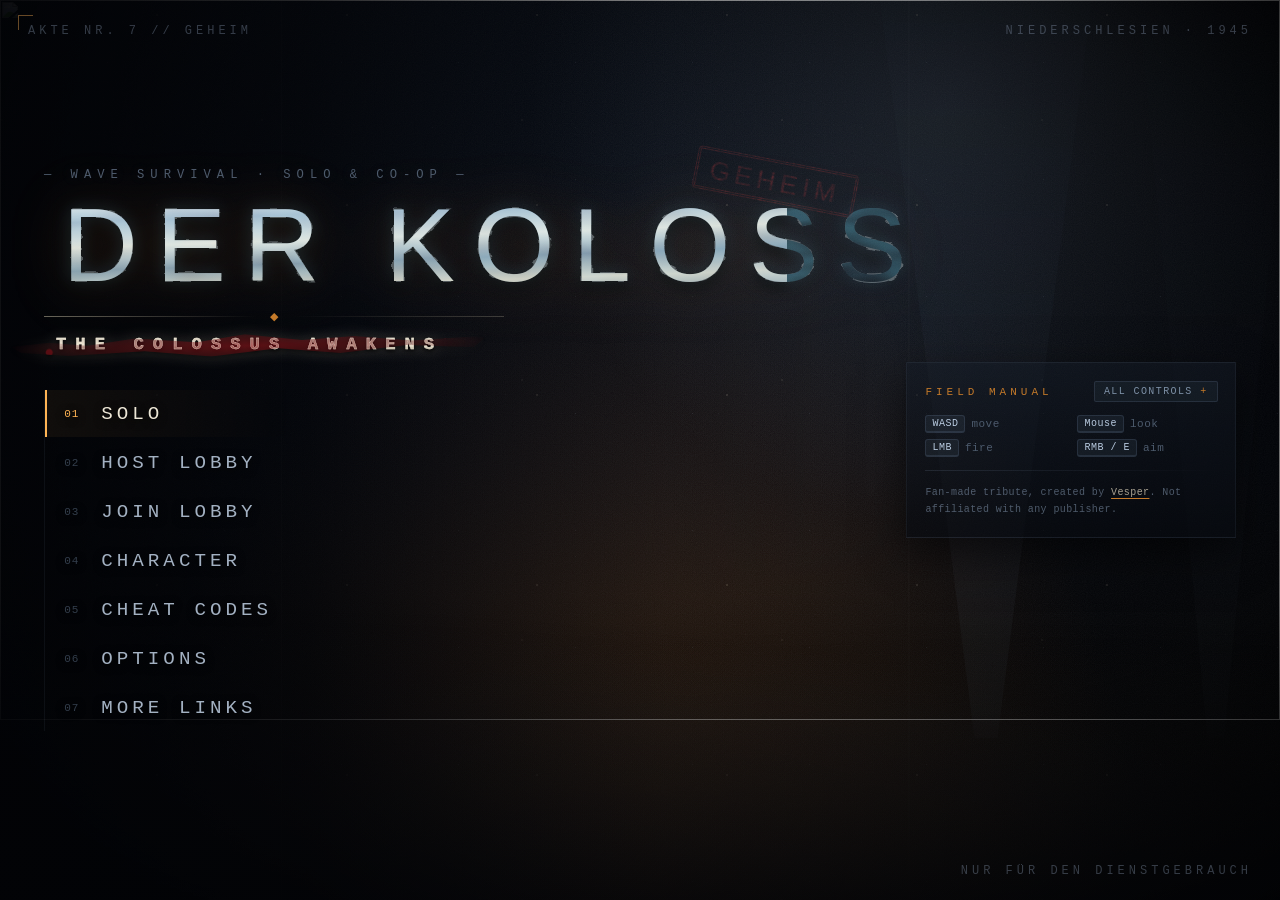
==== commit 9473de6e: "[refactor] Split style.css by screen, step 3: main menu into style/ The last screen moves out, so st" ====
--- a/index.html
+++ b/index.html
@@ -80,8 +80,10 @@
      the game has no external font dependency and runs fully offline. -->
 <link rel="preload" href="assets/fonts/staatliches-latin.woff2" as="font" type="font/woff2" crossorigin>
 <link rel="preload" href="assets/fonts/special-elite-latin.woff2" as="font" type="font/woff2" crossorigin>
-<link rel="stylesheet" href="style.css?v=13" />
+<link rel="stylesheet" href="style.css?v=14" />
 <!-- style.css continues in style/, linked in name order. That order is the cascade order: later files override earlier ones. -->
+<link rel="stylesheet" href="style/10-menu.css?v=1" />
+<link rel="stylesheet" href="style/20-menu-list.css?v=1" />
 <link rel="stylesheet" href="style/30-lobby.css?v=1" />
 <link rel="stylesheet" href="style/40-screens.css?v=1" />
 <link rel="stylesheet" href="style/50-hud.css?v=1" />
--- a/style.css
+++ b/style.css
@@ -357,606 +357,3 @@
 select { cursor: pointer; }
 input:disabled, select:disabled { opacity: 0.5; cursor: not-allowed; }
 
-/* ============================================================================
-   MAIN MENU
-   ========================================================================== */
-/* The menu is laid out from AVAILABLE HEIGHT first. Every vertical dimension is
-   a clamp whose preferred term is min(vw-term, vh-term), so a wide-but-short
-   window compresses exactly like a narrow one. The corner gutters are reserved
-   as padding, so the title can never reach the file-number header. Overflow
-   scrolls as a last resort rather than clipping. */
-#menu {
-  --gutter-y: clamp(38px, 5vh, 68px);
-  --gutter-x: clamp(20px, 3.4vw, 72px);
-  --menu-rhythm: clamp(8px, 1.8vh, 22px);
-  background:
-    radial-gradient(ellipse at 50% 118%, rgba(140, 60, 16, 0.2), transparent 58%),
-    radial-gradient(ellipse at 18% -10%, rgba(40, 62, 96, 0.28), transparent 62%),
-    linear-gradient(180deg, #03050a 0%, #060910 52%, #0b0a08 100%);
-  align-items: center;
-  justify-content: center;
-  padding: var(--gutter-y) var(--gutter-x);
-  overflow-x: hidden;
-  overflow-y: auto;
-  overscroll-behavior: contain;
-}
-/* fixed, so the safety-net scroll never drags the scene with it */
-.menu-scene { position: fixed; inset: 0; pointer-events: none; z-index: 0; overflow: hidden; }
-.scene-sky {
-  position: absolute; inset: 0;
-  background:
-    radial-gradient(circle at 74% 12%, rgba(176, 202, 232, 0.14), transparent 34%),
-    radial-gradient(ellipse at 50% 96%, rgba(196, 122, 42, 0.16), transparent 55%);
-  animation: skyBreathe 19s var(--ease-io) infinite alternate;
-}
-@keyframes skyBreathe { from { opacity: 0.72; } to { opacity: 1; } }
-
-/* two slow searchlights raking the cloud deck */
-.scene-beam {
-  position: absolute; bottom: 18%; left: 62%;
-  width: 30vw; height: 130vh;
-  transform-origin: 50% 100%;
-  background: linear-gradient(180deg, transparent, rgba(150, 180, 214, 0.05) 58%, rgba(180, 206, 236, 0.11));
-  clip-path: polygon(47% 100%, 53% 100%, 92% 0, 8% 0);
-  filter: blur(24px);
-  opacity: 0.55;
-  will-change: transform;
-}
-.scene-beam.b1 { animation: beamSweepA 34s var(--ease-io) infinite alternate; }
-.scene-beam.b2 { left: 84%; width: 22vw; opacity: 0.3; animation: beamSweepB 47s var(--ease-io) infinite alternate; }
-@keyframes beamSweepA { from { transform: translateX(-50%) rotate(-19deg); } to { transform: translateX(-50%) rotate(15deg); } }
-@keyframes beamSweepB { from { transform: translateX(-50%) rotate(12deg); } to { transform: translateX(-50%) rotate(-14deg); } }
-
-/* The ridge and skyline are EXTERIOR scene layers from when the menu backdrop
-   was a painted night horizon. The backdrop is now a real video plate shot
-   INSIDE the machine hall, so a hillside and a city silhouette on top of it
-   read as unexplained black polygons and a stray wire across the lower third.
-   Hidden rather than deleted: the markup and the rest of the parallax stack
-   (beams, fog, grain, scratch, vignette) still layer over the plate correctly,
-   and these two come straight back if the backdrop ever returns to an
-   exterior. */
-.scene-ridge, #skyline { display: none; }
-
-.scene-ridge {
-  position: absolute; left: -4%; right: -4%; bottom: 0; height: 26vh;
-  background: linear-gradient(180deg, transparent, rgba(2, 3, 6, 0.9) 46%, #020306);
-  clip-path: polygon(0 62%, 7% 48%, 14% 57%, 22% 34%, 31% 51%, 39% 40%, 48% 58%, 57% 37%, 66% 52%, 74% 43%, 83% 60%, 91% 46%, 100% 58%, 100% 100%, 0 100%);
-  animation: ridgeDrift 60s var(--ease-io) infinite alternate;
-  will-change: transform;
-}
-@keyframes ridgeDrift { from { transform: translate3d(-1.2%, 0, 0); } to { transform: translate3d(1.2%, 0, 0); } }
-
-#skyline { position: absolute; left: 0; right: 0; bottom: 0; width: 100%; height: 38vh; opacity: 0.75; }
-#skyline .win { animation: winFlicker 3.7s infinite steps(1); }
-#skyline .win.d2 { animation-delay: 1.3s; }
-#skyline .win.d3 { animation-delay: 2.4s; }
-@keyframes winFlicker { 0%, 88% { opacity: 0.9; } 90%, 94% { opacity: 0.15; } 96%, 100% { opacity: 0.9; } }
-
-.fog-layer {
-  position: absolute; left: -20%; right: -20%; height: 44vh; bottom: -6vh; pointer-events: none;
-  background:
-    radial-gradient(ellipse at 30% 100%, rgba(96, 122, 158, 0.13), transparent 62%),
-    radial-gradient(ellipse at 72% 100%, rgba(120, 108, 92, 0.1), transparent 60%);
-  animation: fogDrift 26s linear infinite alternate;
-  will-change: transform;
-}
-.fog-layer.f2 { animation-duration: 37s; animation-direction: alternate-reverse; opacity: 0.6; }
-@keyframes fogDrift { from { transform: translate3d(-6%, 0, 0); } to { transform: translate3d(6%, 0, 0); } }
-
-/* drifting ash — two parallax planes, one element each */
-.scene-dust {
-  position: absolute; inset: -30% -10%;
-  background-image:
-    radial-gradient(circle, rgba(226, 214, 190, 0.5) 0.6px, transparent 1.1px),
-    radial-gradient(circle, rgba(184, 202, 224, 0.34) 0.5px, transparent 1px);
-  background-size: 190px 190px, 117px 117px;
-  background-position: 0 0, 60px 40px;
-  opacity: 0.35;
-  will-change: transform;
-}
-.scene-dust.d1 { animation: dustA 58s linear infinite; }
-.scene-dust.d2 { opacity: 0.2; background-size: 260px 260px, 143px 143px; animation: dustB 92s linear infinite; }
-@keyframes dustA { from { transform: translate3d(0, 0, 0); } to { transform: translate3d(-190px, 190px, 0); } }
-@keyframes dustB { from { transform: translate3d(0, 0, 0); } to { transform: translate3d(143px, 143px, 0); } }
-
-#film-grain {
-  position: absolute; inset: -120px; pointer-events: none; opacity: 0.075; z-index: 3;
-  background-image: url("data:image/svg+xml,%3Csvg xmlns='http://www.w3.org/2000/svg' width='240' height='240'%3E%3Cfilter id='n'%3E%3CfeTurbulence type='fractalNoise' baseFrequency='0.9' numOctaves='2' stitchTiles='stitch'/%3E%3CfeColorMatrix type='saturate' values='0'/%3E%3C/filter%3E%3Crect width='240' height='240' filter='url(%23n)'/%3E%3C/svg%3E");
-  animation: grainJit 0.55s infinite steps(1);
-  will-change: transform;
-}
-@keyframes grainJit {
-  0% { transform: translate3d(0, 0, 0); } 20% { transform: translate3d(-38px, 22px, 0); }
-  40% { transform: translate3d(24px, -41px, 0); } 60% { transform: translate3d(-19px, -28px, 0); }
-  80% { transform: translate3d(41px, 14px, 0); } 100% { transform: translate3d(0, 0, 0); }
-}
-#film-scratch {
-  position: absolute; inset: 0; pointer-events: none; z-index: 3; opacity: 0.4;
-  background:
-    linear-gradient(90deg, transparent 0, transparent calc(22% - 1px), rgba(220, 215, 200, 0.11) 22%, transparent calc(22% + 1px)),
-    linear-gradient(90deg, transparent 0, transparent calc(71% - 1px), rgba(220, 215, 200, 0.08) 71%, transparent calc(71% + 1px));
-  animation: scratchMove 9s infinite steps(1);
-}
-@keyframes scratchMove {
-  0%, 100% { background-position: 0 0, 0 0; opacity: 0.4; }
-  20% { background-position: 14px 0, -8px 0; opacity: 0.16; }
-  38% { background-position: -10px 0, 12px 0; opacity: 0.45; }
-  55% { background-position: 6px 0, -14px 0; opacity: 0.12; }
-  76% { background-position: -16px 0, 6px 0; opacity: 0.4; }
-}
-#menu-vignette {
-  position: absolute; inset: 0; pointer-events: none; z-index: 3;
-  background:
-    linear-gradient(90deg, rgba(2, 3, 6, 0.9) 0%, rgba(2, 3, 6, 0.72) 24%, rgba(2, 3, 6, 0.1) 52%, transparent 68%),
-    linear-gradient(0deg, rgba(2, 3, 6, 0.78), transparent 34%),
-    radial-gradient(ellipse at 46% 44%, transparent 32%, rgba(0, 0, 0, 0.42) 72%, rgba(0, 0, 0, 0.88) 100%);
-}
-
-.menu-corner {
-  position: absolute; z-index: 6;
-  font-family: var(--f-mono);
-  color: rgba(150, 168, 192, 0.34);
-  font-size: var(--t-xs);
-  letter-spacing: var(--track-wide);
-  pointer-events: none;
-  animation: cornerIn var(--dur-5) var(--ease-out) both;
-}
-@keyframes cornerIn { from { opacity: 0; } to { opacity: 1; } }
-.menu-corner.tl { top: 24px; left: 28px; animation-delay: 420ms; }
-.menu-corner.tr { top: 24px; right: 28px; animation-delay: 500ms; }
-.menu-corner.br { bottom: 22px; right: 28px; animation-delay: 580ms; }
-.menu-corner.tl::before {
-  content: ''; position: absolute; left: -10px; top: -9px; width: 14px; height: 14px;
-  border-top: 1px solid rgba(255, 180, 84, 0.4); border-left: 1px solid rgba(255, 180, 84, 0.4);
-}
-
-.menu-inner {
-  position: relative; z-index: 5;
-  display: grid;
-  grid-template-columns: minmax(0, 1fr) minmax(260px, 330px);
-  align-items: center;
-  gap: clamp(28px, 5vw, 88px);
-  width: min(1320px, 100%);
-  max-width: 100%;
-  text-align: left;
-}
-/* The title is sized from ITS OWN COLUMN, not the viewport — that is the only
-   way it can never outgrow the space beside the field manual and wrap. */
-.menu-lead { min-width: 0; container-type: inline-size; }
-
-/* ---- title block ---- */
-.title-block { position: relative; display: block; max-width: 100%; padding-right: 56px; }
-/* the eyebrow strikes like a cold fluorescent tube finding its arc — once,
-   on entry, then it holds. Same rise as its siblings, different ignition. */
-.title-top {
-  font-family: var(--f-mono);
-  font-size: clamp(9px, min(0.95vw, 1.5vh), 13px);
-  letter-spacing: clamp(2px, 0.6vw, 6px);
-  color: var(--moon-faint);
-  text-shadow: 0 0 14px rgba(140, 178, 224, 0.16);
-  margin-bottom: var(--menu-rhythm);
-  animation: eyebrowStrike 900ms var(--ease-out) 80ms both;
-}
-@keyframes eyebrowStrike {
-  0%   { opacity: 0;    transform: translate3d(0, 10px, 0); }
-  18%  { opacity: 0.9;  transform: translate3d(0, 5px, 0); }
-  24%  { opacity: 0.08; }
-  32%  { opacity: 0.95; }
-  38%  { opacity: 0.2; }
-  52%  { opacity: 1;    transform: none; }
-  100% { opacity: 1;    transform: none; }
-}
-@keyframes riseIn {
-  from { opacity: 0; transform: translate3d(0, 10px, 0); }
-  to   { opacity: 1; transform: none; }
-}
-/* THE HERO ------------------------------------------------------------------
-   Read the wordmark as plate steel with the letters cut clean out of it and
-   the hall's reactor burning behind the cut. That gives two things:
-
-     · a continuous churn of light INSIDE the glyphs (the reactor, always on)
-     · a surge every 11s — bloom swells, an arc strikes along the cut, the
-       image misregisters for four frames, then the afterglow decays
-
-   The surge is one authored event on one clock, so the tear always has a
-   visible cause. Deliberately NOT a diagonal white band travelling across
-   the text — that is a skeleton-loader, not a title.
-   Everything is background-position / opacity / transform. No JS. */
-#menu h1 {
-  position: relative;
-  isolation: isolate;
-  font-family: var(--f-display);
-  font-size: clamp(38px, min(7.6vw, 12vh), 132px);
-  font-weight: 400;
-  letter-spacing: 0.18em;
-  text-indent: 0.18em;
-  line-height: 0.92;
-  white-space: nowrap;
-  color: transparent;
-  background:
-    /* a broad, low-contrast reflection of the hall drifting down the plate.
-       Wide and soft on purpose — a narrow band would read as a shine sweep. */
-    linear-gradient(186deg,
-      transparent 2%,
-      rgba(206, 228, 255, 0.17) 30%,
-      rgba(255, 238, 206, 0.12) 58%,
-      transparent 92%),
-    /* the plate itself */
-    linear-gradient(178deg, #f6f2e8 2%, #96a3b4 21%, #e6e0d0 42%, #6f7a88 61%, #cfc5ae 80%, #5b6270 100%);
-  background-size: 100% 230%, auto;
-  background-position: 50% 16%, 0 0;
-  background-repeat: no-repeat;
-  -webkit-background-clip: text; background-clip: text;
-  filter: drop-shadow(0 0 30px rgba(255, 150, 60, 0.24)) drop-shadow(0 6px 6px rgba(0, 0, 0, 0.9));
-  animation:
-    titleIn var(--dur-5) var(--ease-out) 120ms both,
-    titleDrift 19s var(--ease-io) infinite,
-    titleJitter 7.3s steps(1) 2s infinite;
-}
-/* the signal is never quite stable — sub-pixel at rest, ~1px at full size,
-   two frames at a time. You register it without being able to point at it. */
-@keyframes titleJitter {
-  0%, 40%  { transform: none; }
-  40.4%    { transform: translate3d(0.006em, 0, 0); }
-  40.9%    { transform: translate3d(-0.004em, 0, 0); }
-  41.3%    { transform: none; }
-  100%     { transform: none; }
-}
-@keyframes titleIn {
-  from { opacity: 0; transform: translate3d(0, 18px, 0) scale(0.985); }
-  to   { opacity: 1; transform: none; }
-}
-@keyframes titleDrift {
-  0%   { background-position: 50% 16%, 0 0; }
-  50%  { background-position: 50% 80%, 0 0; }
-  100% { background-position: 50% 16%, 0 0; }
-}
-@supports not ((background-clip: text) or (-webkit-background-clip: text)) {
-  #menu h1 { color: var(--bone); background: none; animation: titleIn var(--dur-5) var(--ease-out) 120ms both; }
-}
-
-/* ---- the overlays ----------------------------------------------------------
-   Three aria-hidden spans that re-draw the wordmark. inset:0 plus the
-   inherited tracking / indent / nowrap makes them register exactly on top of
-   the real glyphs, so nothing has to be kept in sync by hand.
-   They blend with `screen` so the light ADDS to the steel instead of painting
-   over it — that difference is most of why this reads as emission. */
-.title-glow, .title-plasma, .title-tear { position: absolute; inset: 0; pointer-events: none; }
-.title-glow::before,
-.title-plasma::before,
-.title-plasma::after,
-.title-tear::before,
-.title-tear::after {
-  content: attr(data-text);
-  position: absolute; inset: 0;
-  display: block;
-}
-
-/* 1 · BLOOM — a blurred copy behind the plate so the wordmark throws light
-   into the scene. One long eased breath, symmetric, zero-velocity at both
-   turning points: it must never arrive anywhere, or it reads as a flash. */
-.title-glow { z-index: -1; }
-.title-glow::before {
-  color: #6fd2ff;
-  filter: blur(0.075em);
-  mix-blend-mode: screen;
-  opacity: 0.18;
-  animation: titleBreath 8.6s var(--ease-io) infinite;
-}
-@keyframes titleBreath {
-  0%, 100% { opacity: 0.14; transform: scale(1); }
-  50%      { opacity: 0.33; transform: scale(1.007); }
-}
-
-/* 2 · THE REACTOR — fractal noise crushed to hot cores and composited inside
-   the glyphs, morphing continuously. Noise rather than gradients because a
-   soft gradient this size just averages into a flat tint on bright metal;
-   noise keeps enough high-frequency detail to actually read as churn. */
-.title-plasma::before {
-  color: #fff;
-  filter: url(#fx-title-plasma);
-  mix-blend-mode: screen;
-  opacity: 0.28;
-  animation: plasmaBreath 13.4s var(--ease-io) infinite;
-}
-@keyframes plasmaBreath {
-  0%, 100% { opacity: 0.2; }
-  50%      { opacity: 0.36; }
-}
-
-/* 3 · CRACKLE — sparks worrying at the edges of the letters, always on. The
-   seed steps discretely (~7/s) so it snaps between states like an arc rather
-   than sliding like a gradient, and the swell keeps it from reading as static. */
-.title-plasma::after {
-  color: #eafaff;
-  filter: url(#fx-title-crackle);
-  mix-blend-mode: screen;
-  opacity: 0.3;
-  animation: crackleSwell 6.7s var(--ease-io) infinite;
-}
-@keyframes crackleSwell {
-  0%, 100% { opacity: 0.1; }
-  28%      { opacity: 0.4; }
-  55%      { opacity: 0.16; }
-  76%      { opacity: 0.34; }
-}
-
-/* 4 · MICRO-GLITCH — always on, never announced. Two chroma copies each flash
-   a thin band for ~50ms, on coprime periods (3.7s / 5.3s) so the pattern never
-   lands twice the same way. steps(1) keeps every band a hard cut; interpolating
-   would make the slices slide like a wipe. Offsets are in em so the
-   displacement stays proportional at every clamp step. */
-.title-tear::before { color: rgba(150, 226, 255, 0.55); opacity: 0; animation: microTearA 3.7s steps(1) 1.4s infinite; }
-.title-tear::after  { color: rgba(255, 176, 84, 0.45);  opacity: 0; animation: microTearB 5.3s steps(1) 2.9s infinite; }
-@keyframes microTearA {
-  0%, 22%     { opacity: 0;    transform: none;                     clip-path: inset(0 0 100% 0); }
-  22.6%       { opacity: 0.5;  transform: translate3d(-0.022em,0,0); clip-path: inset(28% 0 60% 0); }
-  24%         { opacity: 0;    transform: none;                     clip-path: inset(0 0 100% 0); }
-  67%         { opacity: 0; }
-  67.5%       { opacity: 0.42; transform: translate3d(0.016em,0,0);  clip-path: inset(58% 0 32% 0); }
-  68.6%       { opacity: 0;    transform: none;                     clip-path: inset(0 0 100% 0); }
-  100%        { opacity: 0; }
-}
-@keyframes microTearB {
-  0%, 41%     { opacity: 0;    transform: none;                     clip-path: inset(0 0 100% 0); }
-  41.5%       { opacity: 0.4;  transform: translate3d(0.019em,0,0);  clip-path: inset(12% 0 74% 0); }
-  42.7%       { opacity: 0;    transform: none;                     clip-path: inset(0 0 100% 0); }
-  84%         { opacity: 0; }
-  84.4%       { opacity: 0.34; transform: translate3d(-0.014em,0,0); clip-path: inset(70% 0 18% 0); }
-  85.3%       { opacity: 0;    transform: none;                     clip-path: inset(0 0 100% 0); }
-  100%        { opacity: 0; }
-}
-/* "DER KOLOSS" measures ~6.4em wide at this tracking, so 13cqw leaves headroom
-   for the fallback face too. The vh term still governs short windows. */
-@supports (container-type: inline-size) {
-  #menu h1 { font-size: clamp(38px, min(13cqw, 12vh), 168px); }
-}
-.title-rule {
-  display: flex; align-items: center; gap: var(--s-3);
-  margin: var(--menu-rhythm) 0 calc(var(--menu-rhythm) * 0.5);
-  max-width: 460px;
-  animation: riseIn var(--dur-4) var(--ease-out) both; animation-delay: 220ms;
-}
-.title-rule span { flex: 1; height: 1px; background: linear-gradient(90deg, rgba(190, 182, 158, 0.55), transparent); }
-.title-rule span:last-of-type { background: linear-gradient(90deg, transparent, rgba(190, 182, 158, 0.28)); }
-/* the ◆ shares the SOLO marker's heartbeat — one pulse rate across the screen */
-.title-rule em {
-  color: var(--sodium-deep); font-style: normal; font-size: var(--t-2xs);
-  animation: idleBreath 4.6s var(--ease-io) infinite;
-}
-.title-sub {
-  position: relative; z-index: 0; display: inline-block; padding: 4px 12px;
-  letter-spacing: clamp(3px, 0.85vw, 9px); color: transparent;
-  font-size: clamp(12px, min(1.35vw, 2.1vh), 20px); font-weight: 700; font-family: var(--f-mono);
-  background: linear-gradient(180deg, #fffaf0 0%, #d8d0bf 34%, #f2ead8 53%, #aaa18f 72%, #ded3bc 100%);
-  -webkit-background-clip: text; background-clip: text;
-  -webkit-text-stroke: .35px rgba(255, 248, 232, .7);
-  filter: drop-shadow(0 2px 2px rgba(0, 0, 0, .98)) drop-shadow(0 0 7px rgba(240, 224, 192, .24));
-  animation: riseIn var(--dur-4) var(--ease-out) 280ms both;
-}
-.title-sub::before {
-  content: ''; position: absolute; z-index: -1; left: -8%; right: -8%; top: 50%; height: 34px;
-  transform: translateY(-50%) rotate(-1deg);
-  opacity: .7; filter: blur(.3px); pointer-events: none;
-  background:
-    radial-gradient(circle at 8% 62%, #7d1118 0 3px, transparent 4px),
-    radial-gradient(circle at 91% 32%, #8f141b 0 2px, transparent 3px),
-    radial-gradient(ellipse at 50% 52%, rgba(135, 18, 25, .9), rgba(96, 13, 18, .6) 45%, transparent 73%);
-  clip-path: polygon(0 43%, 8% 33%, 16% 44%, 26% 25%, 39% 39%, 49% 18%, 61% 38%, 72% 29%, 84% 45%, 100% 34%, 97% 68%, 83% 58%, 69% 78%, 56% 61%, 42% 82%, 28% 63%, 12% 73%, 2% 62%);
-}
-.stamp {
-  position: absolute; top: -8px; right: -14px; transform: rotate(11deg);
-  font-family: var(--f-display); font-size: var(--t-2xl); letter-spacing: 5px;
-  color: rgba(196, 58, 61, 0.5); border: 3px double rgba(196, 58, 61, 0.5); border-radius: 4px;
-  padding: 4px 12px 2px; pointer-events: none;
-  animation: stampIn 520ms var(--ease-out) both; animation-delay: 640ms;
-  mask-image: url("data:image/svg+xml,%3Csvg xmlns='http://www.w3.org/2000/svg' width='120' height='60'%3E%3Cfilter id='w'%3E%3CfeTurbulence baseFrequency='0.25' numOctaves='2'/%3E%3CfeColorMatrix values='0 0 0 0 1 0 0 0 0 1 0 0 0 0 1 0 0 0 0.85 0.15'/%3E%3C/filter%3E%3Crect width='120' height='60' filter='url(%23w)'/%3E%3C/svg%3E");
-  -webkit-mask-image: url("data:image/svg+xml,%3Csvg xmlns='http://www.w3.org/2000/svg' width='120' height='60'%3E%3Cfilter id='w'%3E%3CfeTurbulence baseFrequency='0.25' numOctaves='2'/%3E%3CfeColorMatrix values='0 0 0 0 1 0 0 0 0 1 0 0 0 0 1 0 0 0 0.85 0.15'/%3E%3C/filter%3E%3Crect width='120' height='60' filter='url(%23w)'/%3E%3C/svg%3E");
-}
-@keyframes stampIn {
-  from { opacity: 0; transform: rotate(11deg) scale(1.6); }
-  60%  { opacity: 1; transform: rotate(11deg) scale(0.96); }
-  to   { opacity: 1; transform: rotate(11deg) scale(1); }
-}
-
-/* ---- menu list ---- */
-.menu-buttons {
-  display: flex; flex-direction: column; gap: clamp(0px, 0.25vh, 3px);
-  margin-top: clamp(14px, 3.6vh, 46px);
-  width: min(520px, 100%);
-  border-left: 1px solid var(--edge-soft);
-}
-.menu-link { display: block; text-decoration: none; }
-.menu-more-wrap { position: relative; }
-.menu-more-wrap > .mbtn { width: 100%; }
-
-#menu .menu-buttons .mbtn {
-  display: flex; align-items: center;
-  width: 100%;
-  min-height: clamp(34px, 5.2vh, 48px);
-  padding: clamp(5px, 0.9vh, 12px) 18px clamp(5px, 0.9vh, 12px) clamp(46px, 4.4vw, 62px);
-  font-size: clamp(14px, min(1.5vw, 2.45vh), 21px);
-  letter-spacing: clamp(2px, 0.4vw, 4px);
-  text-align: left;
-  color: #a3b1c2;
-  text-shadow: 0 2px 8px rgba(0, 0, 0, 0.9);
-  /* the wash is always mounted at zero width, so hover floods it in from the
-     selection rail instead of cross-fading a flat block of colour in place */
-  background-color: transparent;
-  background-image: linear-gradient(90deg, rgba(255, 180, 84, 0.15), rgba(255, 180, 84, 0.035) 44%, transparent 72%);
-  background-repeat: no-repeat;
-  background-size: 0% 100%;
-  border: 0;
-  border-radius: 0;
-  box-shadow: inset 2px 0 0 transparent;
-  transition:
-    color var(--dur-2) var(--ease-out),
-    box-shadow var(--dur-2) var(--ease-out),
-    background-size var(--dur-3) var(--ease-out),
-    transform var(--dur-2) var(--ease-out);
-  animation: menuItemIn 460ms var(--ease-out) both;
-}
-@keyframes menuItemIn {
-  from { opacity: 0; transform: translate3d(-14px, 0, 0); }
-  to   { opacity: 1; transform: none; }
-}
-.menu-buttons > *:nth-child(1) .mbtn, .menu-buttons > .mbtn:nth-child(1) { animation-delay: 300ms; }
-.menu-buttons > *:nth-child(2) .mbtn, .menu-buttons > .mbtn:nth-child(2) { animation-delay: 355ms; }
-.menu-buttons > *:nth-child(3) .mbtn, .menu-buttons > .mbtn:nth-child(3) { animation-delay: 410ms; }
-.menu-buttons > *:nth-child(4) .mbtn, .menu-buttons > .mbtn:nth-child(4) { animation-delay: 465ms; }
-.menu-buttons > *:nth-child(5) .mbtn, .menu-buttons > .mbtn:nth-child(5) { animation-delay: 520ms; }
-.menu-buttons > *:nth-child(6) .mbtn, .menu-buttons > .mbtn:nth-child(6) { animation-delay: 575ms; }
-.menu-buttons > *:nth-child(7) .mbtn, .menu-buttons > .mbtn:nth-child(7) { animation-delay: 630ms; }
-
-/* index number doubles as the selection marker */
-#menu .menu-buttons .mbtn::before {
-  content: attr(data-idx);
-  position: absolute; left: clamp(14px, 1.5vw, 22px); top: 50%;
-  transform: translateY(-50%);
-  font-size: var(--t-2xs);
-  letter-spacing: 1px;
-  color: var(--moon-ghost);
-  transition: color var(--dur-2) var(--ease-out), text-shadow var(--dur-2) var(--ease-out);
-}
-/* contextual hint, revealed only on intent */
-#menu .menu-buttons .mbtn::after {
-  content: attr(data-hint);
-  position: absolute; inset: auto 20px auto auto; top: 50%;
-  transform: translate3d(-10px, -50%, 0);
-  font-size: var(--t-2xs);
-  letter-spacing: var(--track);
-  color: var(--sodium-deep);
-  background: none;
-  opacity: 0;
-  transition: opacity var(--dur-2) var(--ease-out), transform var(--dur-2) var(--ease-out);
-}
-#menu .menu-buttons .mbtn:hover:not(:disabled),
-#menu .menu-buttons .mbtn:focus-visible {
-  color: var(--bone);
-  box-shadow: inset 2px 0 0 var(--sodium);
-  transform: translate3d(6px, 0, 0);
-  background-size: 100% 100%;
-}
-#menu .menu-buttons .mbtn:hover:not(:disabled)::before,
-#menu .menu-buttons .mbtn:focus-visible::before {
-  color: var(--sodium);
-  text-shadow: 0 0 10px rgba(255, 180, 84, 0.65);
-}
-#menu .menu-buttons .mbtn:hover:not(:disabled)::after,
-#menu .menu-buttons .mbtn:focus-visible::after { opacity: 1; transform: translate3d(0, -50%, 0); }
-#menu .menu-buttons .mbtn.is-pressed { transform: translate3d(6px, 0, 0) scale(0.985); }
-/* idle state: the default action keeps a resting selection rail and a
-   slow ember glow on its index — nothing else in the list moves. */
-#menu .menu-buttons .mbtn.primary {
-  color: var(--bone);
-  box-shadow: inset 2px 0 0 var(--sodium);
-  /* layer 1 is the shared hover wash (still zero-width at rest), layer 2 is
-     the resting glow that marks the default action */
-  background-image:
-    linear-gradient(90deg, rgba(255, 180, 84, 0.15), rgba(255, 180, 84, 0.035) 44%, transparent 72%),
-    linear-gradient(90deg, rgba(255, 180, 84, 0.06), transparent 48%);
-  background-size: 0% 100%, 100% 100%;
-}
-#menu .menu-buttons .mbtn.primary::before { color: var(--sodium); animation: idleBreath 4.6s var(--ease-io) infinite; }
-@keyframes idleBreath { 0%, 100% { opacity: 0.45; } 50% { opacity: 1; } }
-
-.menu-more-links {
-  position: absolute; z-index: 8; top: 0; left: calc(100% + 14px);
-  display: grid; gap: 2px; width: 300px; padding: var(--s-2);
-  border: 1px solid var(--edge);
-  border-left: 2px solid var(--sodium-deep);
-  background: var(--surface-0);
-  box-shadow: var(--lift-2);
-  animation: subIn 220ms var(--ease-out) both;
-}
-@keyframes subIn { from { opacity: 0; transform: translate3d(-8px, 0, 0); } to { opacity: 1; transform: none; } }
-#menu .menu-buttons .menu-sub-link {
-  min-height: 38px; font-size: var(--t-sm); letter-spacing: var(--track); padding: 8px 12px 8px 40px;
-  animation: none;
-}
-#menu .menu-buttons .menu-sub-link::before { left: 14px; }
-#menu .menu-buttons .menu-sub-link::after { content: none; }
-
-/* ---- field manual / credits column ----------------------------------------
-   Reference material, not primary content. It is height-capped and its own
-   scroll container, so expanding the full legend can never change the height
-   of the page — the menu actions are always the thing that fits first. */
-.menu-brief {
-  align-self: center;
-  display: flex;
-  flex-direction: column;
-  min-height: 0;
-  max-height: min(68vh, 620px);
-  padding: clamp(12px, 2vh, 24px) clamp(14px, 1.4vw, 24px);
-  border: 1px solid var(--edge-soft);
-  border-top: 1px solid var(--edge);
-  background: linear-gradient(180deg, rgba(20, 27, 38, 0.5), rgba(7, 10, 16, 0.66));
-  box-shadow: var(--lift-2);
-  animation: riseIn var(--dur-5) var(--ease-out) both; animation-delay: 560ms;
-}
-.brief-head {
-  flex: 0 0 auto;
-  display: flex; align-items: center; justify-content: space-between;
-  gap: var(--s-3); margin-bottom: clamp(8px, 1.4vh, 16px);
-}
-.brief-kicker { color: var(--sodium-deep); }
-.brief-toggle {
-  flex: 0 0 auto;
-  padding: 4px 9px;
-  font-family: var(--f-mono);
-  font-size: var(--t-3xs);
-  letter-spacing: 1.4px;
-  text-transform: uppercase;
-  color: var(--moon-dim);
-  background: rgba(120, 150, 186, 0.07);
-  border: 1px solid var(--edge);
-  border-radius: 2px;
-  cursor: pointer;
-  transition: color var(--dur-2) var(--ease-out), border-color var(--dur-2) var(--ease-out);
-}
-.brief-toggle:hover { color: var(--bone); border-color: var(--edge-strong); }
-.brief-toggle::after { content: ' +'; color: var(--sodium-deep); }
-.menu-brief.open .brief-toggle::after { content: ' −'; }
-.brief-rule { flex: 0 0 auto; height: 1px; margin: clamp(8px, 1.4vh, 16px) 0; background: linear-gradient(90deg, var(--edge), transparent); }
-.menu-help {
-  flex: 0 1 auto;
-  min-height: 0;
-  overflow-y: auto;
-  overscroll-behavior: contain;
-  display: grid;
-  grid-template-columns: repeat(2, minmax(0, 1fr));
-  gap: clamp(4px, 0.7vh, 8px) var(--s-3);
-  font-family: var(--f-mono);
-  font-size: var(--t-2xs);
-  letter-spacing: 0.5px;
-  color: var(--moon-faint);
-}
-/* Collapsed: only the six essentials — one source of truth in the markup, no
-   duplicated legend. The height queries below trim this further. */
-.menu-brief:not(.open) .menu-help > .kp:nth-child(n + 7) { display: none; }
-.menu-help .kp { display: flex; align-items: center; gap: 6px; min-width: 0; white-space: nowrap; }
-.menu-help b {
-  flex: 0 0 auto;
-  display: inline-block;
-  min-width: 22px;
-  padding: 2px 6px;
-  font-weight: 400;
-  font-size: var(--t-3xs);
-  color: var(--moon);
-  background: rgba(120, 150, 186, 0.09);
-  border: 1px solid var(--edge);
-  border-bottom-width: 2px;
-  border-radius: 3px;
-  text-align: center;
-}
-.menu-foot {
-  flex: 0 0 auto;
-  font-family: var(--f-mono);
-  font-size: var(--t-3xs);
-  line-height: 1.75;
-  letter-spacing: 0.4px;
-  color: rgba(125, 144, 166, 0.6);
-}
-.menu-credit-link { color: var(--bone-dim); text-decoration-color: var(--sodium-deep); text-decoration-thickness: 1px; text-underline-offset: 3px; }
-.menu-credit-link:hover { color: var(--sodium); }
-
--- a/style/10-menu.css
+++ b/style/10-menu.css
@@ -0,0 +1,403 @@
+/* Part of style.css. index.html links style.css, then the files in style/ in name order, and that order is the cascade. */
+/* ============================================================================
+   MAIN MENU
+   ========================================================================== */
+/* The menu is laid out from AVAILABLE HEIGHT first. Every vertical dimension is
+   a clamp whose preferred term is min(vw-term, vh-term), so a wide-but-short
+   window compresses exactly like a narrow one. The corner gutters are reserved
+   as padding, so the title can never reach the file-number header. Overflow
+   scrolls as a last resort rather than clipping. */
+#menu {
+  --gutter-y: clamp(38px, 5vh, 68px);
+  --gutter-x: clamp(20px, 3.4vw, 72px);
+  --menu-rhythm: clamp(8px, 1.8vh, 22px);
+  background:
+    radial-gradient(ellipse at 50% 118%, rgba(140, 60, 16, 0.2), transparent 58%),
+    radial-gradient(ellipse at 18% -10%, rgba(40, 62, 96, 0.28), transparent 62%),
+    linear-gradient(180deg, #03050a 0%, #060910 52%, #0b0a08 100%);
+  align-items: center;
+  justify-content: center;
+  padding: var(--gutter-y) var(--gutter-x);
+  overflow-x: hidden;
+  overflow-y: auto;
+  overscroll-behavior: contain;
+}
+/* fixed, so the safety-net scroll never drags the scene with it */
+.menu-scene { position: fixed; inset: 0; pointer-events: none; z-index: 0; overflow: hidden; }
+.scene-sky {
+  position: absolute; inset: 0;
+  background:
+    radial-gradient(circle at 74% 12%, rgba(176, 202, 232, 0.14), transparent 34%),
+    radial-gradient(ellipse at 50% 96%, rgba(196, 122, 42, 0.16), transparent 55%);
+  animation: skyBreathe 19s var(--ease-io) infinite alternate;
+}
+@keyframes skyBreathe { from { opacity: 0.72; } to { opacity: 1; } }
+
+/* two slow searchlights raking the cloud deck */
+.scene-beam {
+  position: absolute; bottom: 18%; left: 62%;
+  width: 30vw; height: 130vh;
+  transform-origin: 50% 100%;
+  background: linear-gradient(180deg, transparent, rgba(150, 180, 214, 0.05) 58%, rgba(180, 206, 236, 0.11));
+  clip-path: polygon(47% 100%, 53% 100%, 92% 0, 8% 0);
+  filter: blur(24px);
+  opacity: 0.55;
+  will-change: transform;
+}
+.scene-beam.b1 { animation: beamSweepA 34s var(--ease-io) infinite alternate; }
+.scene-beam.b2 { left: 84%; width: 22vw; opacity: 0.3; animation: beamSweepB 47s var(--ease-io) infinite alternate; }
+@keyframes beamSweepA { from { transform: translateX(-50%) rotate(-19deg); } to { transform: translateX(-50%) rotate(15deg); } }
+@keyframes beamSweepB { from { transform: translateX(-50%) rotate(12deg); } to { transform: translateX(-50%) rotate(-14deg); } }
+
+/* The ridge and skyline are EXTERIOR scene layers from when the menu backdrop
+   was a painted night horizon. The backdrop is now a real video plate shot
+   INSIDE the machine hall, so a hillside and a city silhouette on top of it
+   read as unexplained black polygons and a stray wire across the lower third.
+   Hidden rather than deleted: the markup and the rest of the parallax stack
+   (beams, fog, grain, scratch, vignette) still layer over the plate correctly,
+   and these two come straight back if the backdrop ever returns to an
+   exterior. */
+.scene-ridge, #skyline { display: none; }
+
+.scene-ridge {
+  position: absolute; left: -4%; right: -4%; bottom: 0; height: 26vh;
+  background: linear-gradient(180deg, transparent, rgba(2, 3, 6, 0.9) 46%, #020306);
+  clip-path: polygon(0 62%, 7% 48%, 14% 57%, 22% 34%, 31% 51%, 39% 40%, 48% 58%, 57% 37%, 66% 52%, 74% 43%, 83% 60%, 91% 46%, 100% 58%, 100% 100%, 0 100%);
+  animation: ridgeDrift 60s var(--ease-io) infinite alternate;
+  will-change: transform;
+}
+@keyframes ridgeDrift { from { transform: translate3d(-1.2%, 0, 0); } to { transform: translate3d(1.2%, 0, 0); } }
+
+#skyline { position: absolute; left: 0; right: 0; bottom: 0; width: 100%; height: 38vh; opacity: 0.75; }
+#skyline .win { animation: winFlicker 3.7s infinite steps(1); }
+#skyline .win.d2 { animation-delay: 1.3s; }
+#skyline .win.d3 { animation-delay: 2.4s; }
+@keyframes winFlicker { 0%, 88% { opacity: 0.9; } 90%, 94% { opacity: 0.15; } 96%, 100% { opacity: 0.9; } }
+
+.fog-layer {
+  position: absolute; left: -20%; right: -20%; height: 44vh; bottom: -6vh; pointer-events: none;
+  background:
+    radial-gradient(ellipse at 30% 100%, rgba(96, 122, 158, 0.13), transparent 62%),
+    radial-gradient(ellipse at 72% 100%, rgba(120, 108, 92, 0.1), transparent 60%);
+  animation: fogDrift 26s linear infinite alternate;
+  will-change: transform;
+}
+.fog-layer.f2 { animation-duration: 37s; animation-direction: alternate-reverse; opacity: 0.6; }
+@keyframes fogDrift { from { transform: translate3d(-6%, 0, 0); } to { transform: translate3d(6%, 0, 0); } }
+
+/* drifting ash — two parallax planes, one element each */
+.scene-dust {
+  position: absolute; inset: -30% -10%;
+  background-image:
+    radial-gradient(circle, rgba(226, 214, 190, 0.5) 0.6px, transparent 1.1px),
+    radial-gradient(circle, rgba(184, 202, 224, 0.34) 0.5px, transparent 1px);
+  background-size: 190px 190px, 117px 117px;
+  background-position: 0 0, 60px 40px;
+  opacity: 0.35;
+  will-change: transform;
+}
+.scene-dust.d1 { animation: dustA 58s linear infinite; }
+.scene-dust.d2 { opacity: 0.2; background-size: 260px 260px, 143px 143px; animation: dustB 92s linear infinite; }
+@keyframes dustA { from { transform: translate3d(0, 0, 0); } to { transform: translate3d(-190px, 190px, 0); } }
+@keyframes dustB { from { transform: translate3d(0, 0, 0); } to { transform: translate3d(143px, 143px, 0); } }
+
+#film-grain {
+  position: absolute; inset: -120px; pointer-events: none; opacity: 0.075; z-index: 3;
+  background-image: url("data:image/svg+xml,%3Csvg xmlns='http://www.w3.org/2000/svg' width='240' height='240'%3E%3Cfilter id='n'%3E%3CfeTurbulence type='fractalNoise' baseFrequency='0.9' numOctaves='2' stitchTiles='stitch'/%3E%3CfeColorMatrix type='saturate' values='0'/%3E%3C/filter%3E%3Crect width='240' height='240' filter='url(%23n)'/%3E%3C/svg%3E");
+  animation: grainJit 0.55s infinite steps(1);
+  will-change: transform;
+}
+@keyframes grainJit {
+  0% { transform: translate3d(0, 0, 0); } 20% { transform: translate3d(-38px, 22px, 0); }
+  40% { transform: translate3d(24px, -41px, 0); } 60% { transform: translate3d(-19px, -28px, 0); }
+  80% { transform: translate3d(41px, 14px, 0); } 100% { transform: translate3d(0, 0, 0); }
+}
+#film-scratch {
+  position: absolute; inset: 0; pointer-events: none; z-index: 3; opacity: 0.4;
+  background:
+    linear-gradient(90deg, transparent 0, transparent calc(22% - 1px), rgba(220, 215, 200, 0.11) 22%, transparent calc(22% + 1px)),
+    linear-gradient(90deg, transparent 0, transparent calc(71% - 1px), rgba(220, 215, 200, 0.08) 71%, transparent calc(71% + 1px));
+  animation: scratchMove 9s infinite steps(1);
+}
+@keyframes scratchMove {
+  0%, 100% { background-position: 0 0, 0 0; opacity: 0.4; }
+  20% { background-position: 14px 0, -8px 0; opacity: 0.16; }
+  38% { background-position: -10px 0, 12px 0; opacity: 0.45; }
+  55% { background-position: 6px 0, -14px 0; opacity: 0.12; }
+  76% { background-position: -16px 0, 6px 0; opacity: 0.4; }
+}
+#menu-vignette {
+  position: absolute; inset: 0; pointer-events: none; z-index: 3;
+  background:
+    linear-gradient(90deg, rgba(2, 3, 6, 0.9) 0%, rgba(2, 3, 6, 0.72) 24%, rgba(2, 3, 6, 0.1) 52%, transparent 68%),
+    linear-gradient(0deg, rgba(2, 3, 6, 0.78), transparent 34%),
+    radial-gradient(ellipse at 46% 44%, transparent 32%, rgba(0, 0, 0, 0.42) 72%, rgba(0, 0, 0, 0.88) 100%);
+}
+
+.menu-corner {
+  position: absolute; z-index: 6;
+  font-family: var(--f-mono);
+  color: rgba(150, 168, 192, 0.34);
+  font-size: var(--t-xs);
+  letter-spacing: var(--track-wide);
+  pointer-events: none;
+  animation: cornerIn var(--dur-5) var(--ease-out) both;
+}
+@keyframes cornerIn { from { opacity: 0; } to { opacity: 1; } }
+.menu-corner.tl { top: 24px; left: 28px; animation-delay: 420ms; }
+.menu-corner.tr { top: 24px; right: 28px; animation-delay: 500ms; }
+.menu-corner.br { bottom: 22px; right: 28px; animation-delay: 580ms; }
+.menu-corner.tl::before {
+  content: ''; position: absolute; left: -10px; top: -9px; width: 14px; height: 14px;
+  border-top: 1px solid rgba(255, 180, 84, 0.4); border-left: 1px solid rgba(255, 180, 84, 0.4);
+}
+
+.menu-inner {
+  position: relative; z-index: 5;
+  display: grid;
+  grid-template-columns: minmax(0, 1fr) minmax(260px, 330px);
+  align-items: center;
+  gap: clamp(28px, 5vw, 88px);
+  width: min(1320px, 100%);
+  max-width: 100%;
+  text-align: left;
+}
+/* The title is sized from ITS OWN COLUMN, not the viewport — that is the only
+   way it can never outgrow the space beside the field manual and wrap. */
+.menu-lead { min-width: 0; container-type: inline-size; }
+
+/* ---- title block ---- */
+.title-block { position: relative; display: block; max-width: 100%; padding-right: 56px; }
+/* the eyebrow strikes like a cold fluorescent tube finding its arc — once,
+   on entry, then it holds. Same rise as its siblings, different ignition. */
+.title-top {
+  font-family: var(--f-mono);
+  font-size: clamp(9px, min(0.95vw, 1.5vh), 13px);
+  letter-spacing: clamp(2px, 0.6vw, 6px);
+  color: var(--moon-faint);
+  text-shadow: 0 0 14px rgba(140, 178, 224, 0.16);
+  margin-bottom: var(--menu-rhythm);
+  animation: eyebrowStrike 900ms var(--ease-out) 80ms both;
+}
+@keyframes eyebrowStrike {
+  0%   { opacity: 0;    transform: translate3d(0, 10px, 0); }
+  18%  { opacity: 0.9;  transform: translate3d(0, 5px, 0); }
+  24%  { opacity: 0.08; }
+  32%  { opacity: 0.95; }
+  38%  { opacity: 0.2; }
+  52%  { opacity: 1;    transform: none; }
+  100% { opacity: 1;    transform: none; }
+}
+@keyframes riseIn {
+  from { opacity: 0; transform: translate3d(0, 10px, 0); }
+  to   { opacity: 1; transform: none; }
+}
+/* THE HERO ------------------------------------------------------------------
+   Read the wordmark as plate steel with the letters cut clean out of it and
+   the hall's reactor burning behind the cut. That gives two things:
+
+     · a continuous churn of light INSIDE the glyphs (the reactor, always on)
+     · a surge every 11s — bloom swells, an arc strikes along the cut, the
+       image misregisters for four frames, then the afterglow decays
+
+   The surge is one authored event on one clock, so the tear always has a
+   visible cause. Deliberately NOT a diagonal white band travelling across
+   the text — that is a skeleton-loader, not a title.
+   Everything is background-position / opacity / transform. No JS. */
+#menu h1 {
+  position: relative;
+  isolation: isolate;
+  font-family: var(--f-display);
+  font-size: clamp(38px, min(7.6vw, 12vh), 132px);
+  font-weight: 400;
+  letter-spacing: 0.18em;
+  text-indent: 0.18em;
+  line-height: 0.92;
+  white-space: nowrap;
+  color: transparent;
+  background:
+    /* a broad, low-contrast reflection of the hall drifting down the plate.
+       Wide and soft on purpose — a narrow band would read as a shine sweep. */
+    linear-gradient(186deg,
+      transparent 2%,
+      rgba(206, 228, 255, 0.17) 30%,
+      rgba(255, 238, 206, 0.12) 58%,
+      transparent 92%),
+    /* the plate itself */
+    linear-gradient(178deg, #f6f2e8 2%, #96a3b4 21%, #e6e0d0 42%, #6f7a88 61%, #cfc5ae 80%, #5b6270 100%);
+  background-size: 100% 230%, auto;
+  background-position: 50% 16%, 0 0;
+  background-repeat: no-repeat;
+  -webkit-background-clip: text; background-clip: text;
+  filter: drop-shadow(0 0 30px rgba(255, 150, 60, 0.24)) drop-shadow(0 6px 6px rgba(0, 0, 0, 0.9));
+  animation:
+    titleIn var(--dur-5) var(--ease-out) 120ms both,
+    titleDrift 19s var(--ease-io) infinite,
+    titleJitter 7.3s steps(1) 2s infinite;
+}
+/* the signal is never quite stable — sub-pixel at rest, ~1px at full size,
+   two frames at a time. You register it without being able to point at it. */
+@keyframes titleJitter {
+  0%, 40%  { transform: none; }
+  40.4%    { transform: translate3d(0.006em, 0, 0); }
+  40.9%    { transform: translate3d(-0.004em, 0, 0); }
+  41.3%    { transform: none; }
+  100%     { transform: none; }
+}
+@keyframes titleIn {
+  from { opacity: 0; transform: translate3d(0, 18px, 0) scale(0.985); }
+  to   { opacity: 1; transform: none; }
+}
+@keyframes titleDrift {
+  0%   { background-position: 50% 16%, 0 0; }
+  50%  { background-position: 50% 80%, 0 0; }
+  100% { background-position: 50% 16%, 0 0; }
+}
+@supports not ((background-clip: text) or (-webkit-background-clip: text)) {
+  #menu h1 { color: var(--bone); background: none; animation: titleIn var(--dur-5) var(--ease-out) 120ms both; }
+}
+
+/* ---- the overlays ----------------------------------------------------------
+   Three aria-hidden spans that re-draw the wordmark. inset:0 plus the
+   inherited tracking / indent / nowrap makes them register exactly on top of
+   the real glyphs, so nothing has to be kept in sync by hand.
+   They blend with `screen` so the light ADDS to the steel instead of painting
+   over it — that difference is most of why this reads as emission. */
+.title-glow, .title-plasma, .title-tear { position: absolute; inset: 0; pointer-events: none; }
+.title-glow::before,
+.title-plasma::before,
+.title-plasma::after,
+.title-tear::before,
+.title-tear::after {
+  content: attr(data-text);
+  position: absolute; inset: 0;
+  display: block;
+}
+
+/* 1 · BLOOM — a blurred copy behind the plate so the wordmark throws light
+   into the scene. One long eased breath, symmetric, zero-velocity at both
+   turning points: it must never arrive anywhere, or it reads as a flash. */
+.title-glow { z-index: -1; }
+.title-glow::before {
+  color: #6fd2ff;
+  filter: blur(0.075em);
+  mix-blend-mode: screen;
+  opacity: 0.18;
+  animation: titleBreath 8.6s var(--ease-io) infinite;
+}
+@keyframes titleBreath {
+  0%, 100% { opacity: 0.14; transform: scale(1); }
+  50%      { opacity: 0.33; transform: scale(1.007); }
+}
+
+/* 2 · THE REACTOR — fractal noise crushed to hot cores and composited inside
+   the glyphs, morphing continuously. Noise rather than gradients because a
+   soft gradient this size just averages into a flat tint on bright metal;
+   noise keeps enough high-frequency detail to actually read as churn. */
+.title-plasma::before {
+  color: #fff;
+  filter: url(#fx-title-plasma);
+  mix-blend-mode: screen;
+  opacity: 0.28;
+  animation: plasmaBreath 13.4s var(--ease-io) infinite;
+}
+@keyframes plasmaBreath {
+  0%, 100% { opacity: 0.2; }
+  50%      { opacity: 0.36; }
+}
+
+/* 3 · CRACKLE — sparks worrying at the edges of the letters, always on. The
+   seed steps discretely (~7/s) so it snaps between states like an arc rather
+   than sliding like a gradient, and the swell keeps it from reading as static. */
+.title-plasma::after {
+  color: #eafaff;
+  filter: url(#fx-title-crackle);
+  mix-blend-mode: screen;
+  opacity: 0.3;
+  animation: crackleSwell 6.7s var(--ease-io) infinite;
+}
+@keyframes crackleSwell {
+  0%, 100% { opacity: 0.1; }
+  28%      { opacity: 0.4; }
+  55%      { opacity: 0.16; }
+  76%      { opacity: 0.34; }
+}
+
+/* 4 · MICRO-GLITCH — always on, never announced. Two chroma copies each flash
+   a thin band for ~50ms, on coprime periods (3.7s / 5.3s) so the pattern never
+   lands twice the same way. steps(1) keeps every band a hard cut; interpolating
+   would make the slices slide like a wipe. Offsets are in em so the
+   displacement stays proportional at every clamp step. */
+.title-tear::before { color: rgba(150, 226, 255, 0.55); opacity: 0; animation: microTearA 3.7s steps(1) 1.4s infinite; }
+.title-tear::after  { color: rgba(255, 176, 84, 0.45);  opacity: 0; animation: microTearB 5.3s steps(1) 2.9s infinite; }
+@keyframes microTearA {
+  0%, 22%     { opacity: 0;    transform: none;                     clip-path: inset(0 0 100% 0); }
+  22.6%       { opacity: 0.5;  transform: translate3d(-0.022em,0,0); clip-path: inset(28% 0 60% 0); }
+  24%         { opacity: 0;    transform: none;                     clip-path: inset(0 0 100% 0); }
+  67%         { opacity: 0; }
+  67.5%       { opacity: 0.42; transform: translate3d(0.016em,0,0);  clip-path: inset(58% 0 32% 0); }
+  68.6%       { opacity: 0;    transform: none;                     clip-path: inset(0 0 100% 0); }
+  100%        { opacity: 0; }
+}
+@keyframes microTearB {
+  0%, 41%     { opacity: 0;    transform: none;                     clip-path: inset(0 0 100% 0); }
+  41.5%       { opacity: 0.4;  transform: translate3d(0.019em,0,0);  clip-path: inset(12% 0 74% 0); }
+  42.7%       { opacity: 0;    transform: none;                     clip-path: inset(0 0 100% 0); }
+  84%         { opacity: 0; }
+  84.4%       { opacity: 0.34; transform: translate3d(-0.014em,0,0); clip-path: inset(70% 0 18% 0); }
+  85.3%       { opacity: 0;    transform: none;                     clip-path: inset(0 0 100% 0); }
+  100%        { opacity: 0; }
+}
+/* "DER KOLOSS" measures ~6.4em wide at this tracking, so 13cqw leaves headroom
+   for the fallback face too. The vh term still governs short windows. */
+@supports (container-type: inline-size) {
+  #menu h1 { font-size: clamp(38px, min(13cqw, 12vh), 168px); }
+}
+.title-rule {
+  display: flex; align-items: center; gap: var(--s-3);
+  margin: var(--menu-rhythm) 0 calc(var(--menu-rhythm) * 0.5);
+  max-width: 460px;
+  animation: riseIn var(--dur-4) var(--ease-out) both; animation-delay: 220ms;
+}
+.title-rule span { flex: 1; height: 1px; background: linear-gradient(90deg, rgba(190, 182, 158, 0.55), transparent); }
+.title-rule span:last-of-type { background: linear-gradient(90deg, transparent, rgba(190, 182, 158, 0.28)); }
+/* the ◆ shares the SOLO marker's heartbeat — one pulse rate across the screen */
+.title-rule em {
+  color: var(--sodium-deep); font-style: normal; font-size: var(--t-2xs);
+  animation: idleBreath 4.6s var(--ease-io) infinite;
+}
+.title-sub {
+  position: relative; z-index: 0; display: inline-block; padding: 4px 12px;
+  letter-spacing: clamp(3px, 0.85vw, 9px); color: transparent;
+  font-size: clamp(12px, min(1.35vw, 2.1vh), 20px); font-weight: 700; font-family: var(--f-mono);
+  background: linear-gradient(180deg, #fffaf0 0%, #d8d0bf 34%, #f2ead8 53%, #aaa18f 72%, #ded3bc 100%);
+  -webkit-background-clip: text; background-clip: text;
+  -webkit-text-stroke: .35px rgba(255, 248, 232, .7);
+  filter: drop-shadow(0 2px 2px rgba(0, 0, 0, .98)) drop-shadow(0 0 7px rgba(240, 224, 192, .24));
+  animation: riseIn var(--dur-4) var(--ease-out) 280ms both;
+}
+.title-sub::before {
+  content: ''; position: absolute; z-index: -1; left: -8%; right: -8%; top: 50%; height: 34px;
+  transform: translateY(-50%) rotate(-1deg);
+  opacity: .7; filter: blur(.3px); pointer-events: none;
+  background:
+    radial-gradient(circle at 8% 62%, #7d1118 0 3px, transparent 4px),
+    radial-gradient(circle at 91% 32%, #8f141b 0 2px, transparent 3px),
+    radial-gradient(ellipse at 50% 52%, rgba(135, 18, 25, .9), rgba(96, 13, 18, .6) 45%, transparent 73%);
+  clip-path: polygon(0 43%, 8% 33%, 16% 44%, 26% 25%, 39% 39%, 49% 18%, 61% 38%, 72% 29%, 84% 45%, 100% 34%, 97% 68%, 83% 58%, 69% 78%, 56% 61%, 42% 82%, 28% 63%, 12% 73%, 2% 62%);
+}
+.stamp {
+  position: absolute; top: -8px; right: -14px; transform: rotate(11deg);
+  font-family: var(--f-display); font-size: var(--t-2xl); letter-spacing: 5px;
+  color: rgba(196, 58, 61, 0.5); border: 3px double rgba(196, 58, 61, 0.5); border-radius: 4px;
+  padding: 4px 12px 2px; pointer-events: none;
+  animation: stampIn 520ms var(--ease-out) both; animation-delay: 640ms;
+  mask-image: url("data:image/svg+xml,%3Csvg xmlns='http://www.w3.org/2000/svg' width='120' height='60'%3E%3Cfilter id='w'%3E%3CfeTurbulence baseFrequency='0.25' numOctaves='2'/%3E%3CfeColorMatrix values='0 0 0 0 1 0 0 0 0 1 0 0 0 0 1 0 0 0 0.85 0.15'/%3E%3C/filter%3E%3Crect width='120' height='60' filter='url(%23w)'/%3E%3C/svg%3E");
+  -webkit-mask-image: url("data:image/svg+xml,%3Csvg xmlns='http://www.w3.org/2000/svg' width='120' height='60'%3E%3Cfilter id='w'%3E%3CfeTurbulence baseFrequency='0.25' numOctaves='2'/%3E%3CfeColorMatrix values='0 0 0 0 1 0 0 0 0 1 0 0 0 0 1 0 0 0 0.85 0.15'/%3E%3C/filter%3E%3Crect width='120' height='60' filter='url(%23w)'/%3E%3C/svg%3E");
+}
+@keyframes stampIn {
+  from { opacity: 0; transform: rotate(11deg) scale(1.6); }
+  60%  { opacity: 1; transform: rotate(11deg) scale(0.96); }
+  to   { opacity: 1; transform: rotate(11deg) scale(1); }
+}
+
--- a/style/20-menu-list.css
+++ b/style/20-menu-list.css
@@ -0,0 +1,202 @@
+/* Part of style.css. index.html links style.css, then the files in style/ in name order, and that order is the cascade. */
+/* ---- menu list ---- */
+.menu-buttons {
+  display: flex; flex-direction: column; gap: clamp(0px, 0.25vh, 3px);
+  margin-top: clamp(14px, 3.6vh, 46px);
+  width: min(520px, 100%);
+  border-left: 1px solid var(--edge-soft);
+}
+.menu-link { display: block; text-decoration: none; }
+.menu-more-wrap { position: relative; }
+.menu-more-wrap > .mbtn { width: 100%; }
+
+#menu .menu-buttons .mbtn {
+  display: flex; align-items: center;
+  width: 100%;
+  min-height: clamp(34px, 5.2vh, 48px);
+  padding: clamp(5px, 0.9vh, 12px) 18px clamp(5px, 0.9vh, 12px) clamp(46px, 4.4vw, 62px);
+  font-size: clamp(14px, min(1.5vw, 2.45vh), 21px);
+  letter-spacing: clamp(2px, 0.4vw, 4px);
+  text-align: left;
+  color: #a3b1c2;
+  text-shadow: 0 2px 8px rgba(0, 0, 0, 0.9);
+  /* the wash is always mounted at zero width, so hover floods it in from the
+     selection rail instead of cross-fading a flat block of colour in place */
+  background-color: transparent;
+  background-image: linear-gradient(90deg, rgba(255, 180, 84, 0.15), rgba(255, 180, 84, 0.035) 44%, transparent 72%);
+  background-repeat: no-repeat;
+  background-size: 0% 100%;
+  border: 0;
+  border-radius: 0;
+  box-shadow: inset 2px 0 0 transparent;
+  transition:
+    color var(--dur-2) var(--ease-out),
+    box-shadow var(--dur-2) var(--ease-out),
+    background-size var(--dur-3) var(--ease-out),
+    transform var(--dur-2) var(--ease-out);
+  animation: menuItemIn 460ms var(--ease-out) both;
+}
+@keyframes menuItemIn {
+  from { opacity: 0; transform: translate3d(-14px, 0, 0); }
+  to   { opacity: 1; transform: none; }
+}
+.menu-buttons > *:nth-child(1) .mbtn, .menu-buttons > .mbtn:nth-child(1) { animation-delay: 300ms; }
+.menu-buttons > *:nth-child(2) .mbtn, .menu-buttons > .mbtn:nth-child(2) { animation-delay: 355ms; }
+.menu-buttons > *:nth-child(3) .mbtn, .menu-buttons > .mbtn:nth-child(3) { animation-delay: 410ms; }
+.menu-buttons > *:nth-child(4) .mbtn, .menu-buttons > .mbtn:nth-child(4) { animation-delay: 465ms; }
+.menu-buttons > *:nth-child(5) .mbtn, .menu-buttons > .mbtn:nth-child(5) { animation-delay: 520ms; }
+.menu-buttons > *:nth-child(6) .mbtn, .menu-buttons > .mbtn:nth-child(6) { animation-delay: 575ms; }
+.menu-buttons > *:nth-child(7) .mbtn, .menu-buttons > .mbtn:nth-child(7) { animation-delay: 630ms; }
+
+/* index number doubles as the selection marker */
+#menu .menu-buttons .mbtn::before {
+  content: attr(data-idx);
+  position: absolute; left: clamp(14px, 1.5vw, 22px); top: 50%;
+  transform: translateY(-50%);
+  font-size: var(--t-2xs);
+  letter-spacing: 1px;
+  color: var(--moon-ghost);
+  transition: color var(--dur-2) var(--ease-out), text-shadow var(--dur-2) var(--ease-out);
+}
+/* contextual hint, revealed only on intent */
+#menu .menu-buttons .mbtn::after {
+  content: attr(data-hint);
+  position: absolute; inset: auto 20px auto auto; top: 50%;
+  transform: translate3d(-10px, -50%, 0);
+  font-size: var(--t-2xs);
+  letter-spacing: var(--track);
+  color: var(--sodium-deep);
+  background: none;
+  opacity: 0;
+  transition: opacity var(--dur-2) var(--ease-out), transform var(--dur-2) var(--ease-out);
+}
+#menu .menu-buttons .mbtn:hover:not(:disabled),
+#menu .menu-buttons .mbtn:focus-visible {
+  color: var(--bone);
+  box-shadow: inset 2px 0 0 var(--sodium);
+  transform: translate3d(6px, 0, 0);
+  background-size: 100% 100%;
+}
+#menu .menu-buttons .mbtn:hover:not(:disabled)::before,
+#menu .menu-buttons .mbtn:focus-visible::before {
+  color: var(--sodium);
+  text-shadow: 0 0 10px rgba(255, 180, 84, 0.65);
+}
+#menu .menu-buttons .mbtn:hover:not(:disabled)::after,
+#menu .menu-buttons .mbtn:focus-visible::after { opacity: 1; transform: translate3d(0, -50%, 0); }
+#menu .menu-buttons .mbtn.is-pressed { transform: translate3d(6px, 0, 0) scale(0.985); }
+/* idle state: the default action keeps a resting selection rail and a
+   slow ember glow on its index — nothing else in the list moves. */
+#menu .menu-buttons .mbtn.primary {
+  color: var(--bone);
+  box-shadow: inset 2px 0 0 var(--sodium);
+  /* layer 1 is the shared hover wash (still zero-width at rest), layer 2 is
+     the resting glow that marks the default action */
+  background-image:
+    linear-gradient(90deg, rgba(255, 180, 84, 0.15), rgba(255, 180, 84, 0.035) 44%, transparent 72%),
+    linear-gradient(90deg, rgba(255, 180, 84, 0.06), transparent 48%);
+  background-size: 0% 100%, 100% 100%;
+}
+#menu .menu-buttons .mbtn.primary::before { color: var(--sodium); animation: idleBreath 4.6s var(--ease-io) infinite; }
+@keyframes idleBreath { 0%, 100% { opacity: 0.45; } 50% { opacity: 1; } }
+
+.menu-more-links {
+  position: absolute; z-index: 8; top: 0; left: calc(100% + 14px);
+  display: grid; gap: 2px; width: 300px; padding: var(--s-2);
+  border: 1px solid var(--edge);
+  border-left: 2px solid var(--sodium-deep);
+  background: var(--surface-0);
+  box-shadow: var(--lift-2);
+  animation: subIn 220ms var(--ease-out) both;
+}
+@keyframes subIn { from { opacity: 0; transform: translate3d(-8px, 0, 0); } to { opacity: 1; transform: none; } }
+#menu .menu-buttons .menu-sub-link {
+  min-height: 38px; font-size: var(--t-sm); letter-spacing: var(--track); padding: 8px 12px 8px 40px;
+  animation: none;
+}
+#menu .menu-buttons .menu-sub-link::before { left: 14px; }
+#menu .menu-buttons .menu-sub-link::after { content: none; }
+
+/* ---- field manual / credits column ----------------------------------------
+   Reference material, not primary content. It is height-capped and its own
+   scroll container, so expanding the full legend can never change the height
+   of the page — the menu actions are always the thing that fits first. */
+.menu-brief {
+  align-self: center;
+  display: flex;
+  flex-direction: column;
+  min-height: 0;
+  max-height: min(68vh, 620px);
+  padding: clamp(12px, 2vh, 24px) clamp(14px, 1.4vw, 24px);
+  border: 1px solid var(--edge-soft);
+  border-top: 1px solid var(--edge);
+  background: linear-gradient(180deg, rgba(20, 27, 38, 0.5), rgba(7, 10, 16, 0.66));
+  box-shadow: var(--lift-2);
+  animation: riseIn var(--dur-5) var(--ease-out) both; animation-delay: 560ms;
+}
+.brief-head {
+  flex: 0 0 auto;
+  display: flex; align-items: center; justify-content: space-between;
+  gap: var(--s-3); margin-bottom: clamp(8px, 1.4vh, 16px);
+}
+.brief-kicker { color: var(--sodium-deep); }
+.brief-toggle {
+  flex: 0 0 auto;
+  padding: 4px 9px;
+  font-family: var(--f-mono);
+  font-size: var(--t-3xs);
+  letter-spacing: 1.4px;
+  text-transform: uppercase;
+  color: var(--moon-dim);
+  background: rgba(120, 150, 186, 0.07);
+  border: 1px solid var(--edge);
+  border-radius: 2px;
+  cursor: pointer;
+  transition: color var(--dur-2) var(--ease-out), border-color var(--dur-2) var(--ease-out);
+}
+.brief-toggle:hover { color: var(--bone); border-color: var(--edge-strong); }
+.brief-toggle::after { content: ' +'; color: var(--sodium-deep); }
+.menu-brief.open .brief-toggle::after { content: ' −'; }
+.brief-rule { flex: 0 0 auto; height: 1px; margin: clamp(8px, 1.4vh, 16px) 0; background: linear-gradient(90deg, var(--edge), transparent); }
+.menu-help {
+  flex: 0 1 auto;
+  min-height: 0;
+  overflow-y: auto;
+  overscroll-behavior: contain;
+  display: grid;
+  grid-template-columns: repeat(2, minmax(0, 1fr));
+  gap: clamp(4px, 0.7vh, 8px) var(--s-3);
+  font-family: var(--f-mono);
+  font-size: var(--t-2xs);
+  letter-spacing: 0.5px;
+  color: var(--moon-faint);
+}
+/* Collapsed: only the six essentials — one source of truth in the markup, no
+   duplicated legend. The height queries below trim this further. */
+.menu-brief:not(.open) .menu-help > .kp:nth-child(n + 7) { display: none; }
+.menu-help .kp { display: flex; align-items: center; gap: 6px; min-width: 0; white-space: nowrap; }
+.menu-help b {
+  flex: 0 0 auto;
+  display: inline-block;
+  min-width: 22px;
+  padding: 2px 6px;
+  font-weight: 400;
+  font-size: var(--t-3xs);
+  color: var(--moon);
+  background: rgba(120, 150, 186, 0.09);
+  border: 1px solid var(--edge);
+  border-bottom-width: 2px;
+  border-radius: 3px;
+  text-align: center;
+}
+.menu-foot {
+  flex: 0 0 auto;
+  font-family: var(--f-mono);
+  font-size: var(--t-3xs);
+  line-height: 1.75;
+  letter-spacing: 0.4px;
+  color: rgba(125, 144, 166, 0.6);
+}
+.menu-credit-link { color: var(--bone-dim); text-decoration-color: var(--sodium-deep); text-decoration-thickness: 1px; text-underline-offset: 3px; }
+.menu-credit-link:hover { color: var(--sodium); }
+
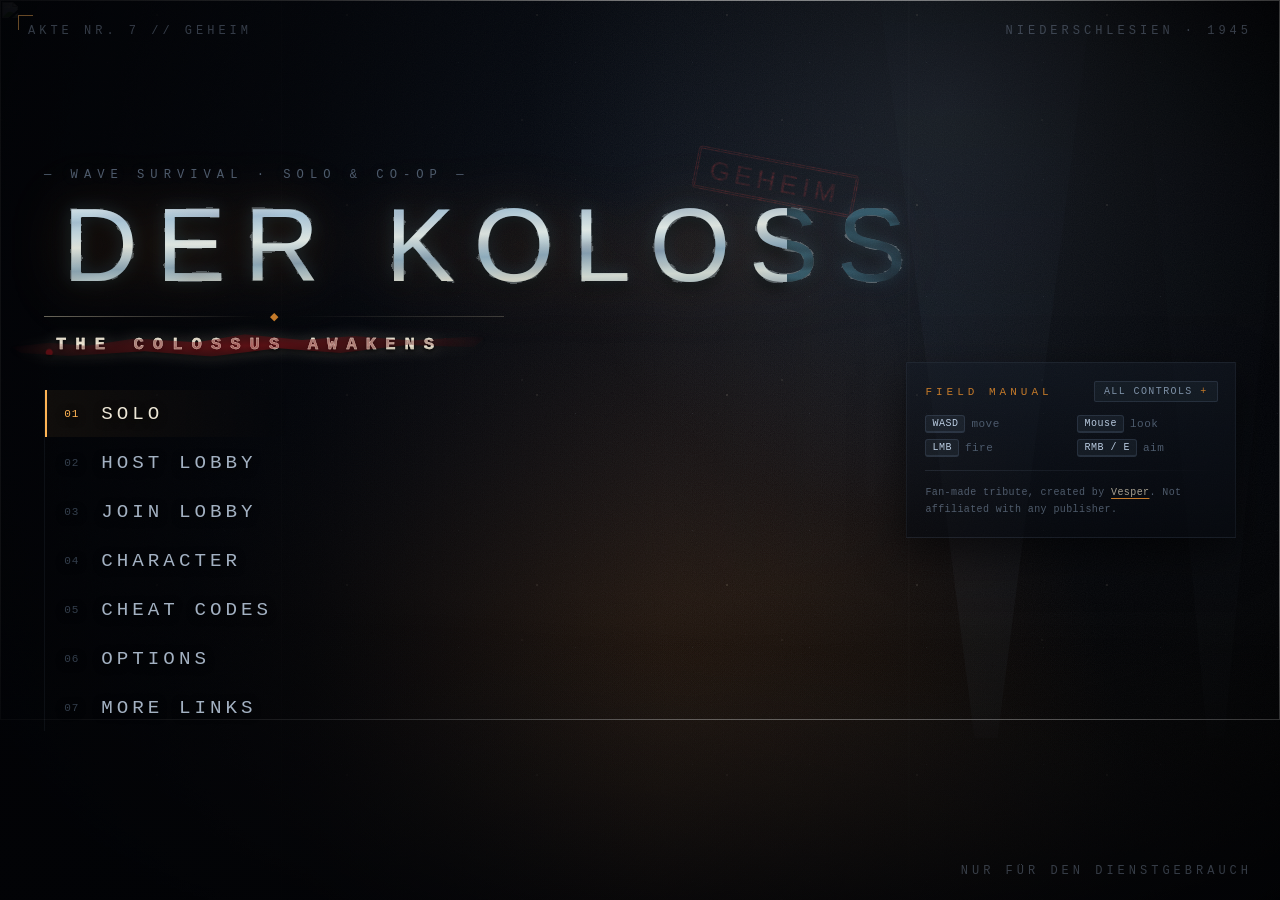
==== commit 851d9b21: "[chore] refactor(page): extract startup and presentation modules" ====
--- a/index.html
+++ b/index.html
@@ -643,45 +643,7 @@
 
 <div id="toast" class="hidden"></div>
 
-<script type="module">
-  import { isMobileOrTablet } from './js/device-gate.js';
-  import { syncMenuMusicElement } from './js/site-audio.js?v=6';
-
-  if (isMobileOrTablet()) {
-    const gate = document.getElementById('device-gate');
-    const soundtrack = document.getElementById('gate-soundtrack');
-    const audioButton = document.getElementById('gate-audio');
-    const gateUi = new Audio('assets/audio/ui.mp3');
-    gate.classList.remove('hidden');
-    document.body.classList.add('touch-device-gated');
-
-    const syncAudioButton = () => {
-      const playing = !soundtrack.paused;
-      audioButton.setAttribute('aria-pressed', String(playing));
-      audioButton.textContent = playing ? '❚❚ PAUSE MENU TRANSMISSION' : '▶ PLAY MENU TRANSMISSION';
-    };
-    const tryPlay = () => soundtrack.play().then(syncAudioButton).catch(() => {});
-    soundtrack.volume = 0.42;
-    gateUi.volume = 0.5;
-    syncMenuMusicElement(soundtrack);
-    tryPlay();
-    audioButton.addEventListener('click', () => {
-      if (soundtrack.paused) tryPlay();
-      else { soundtrack.pause(); syncAudioButton(); }
-    });
-    gate.querySelectorAll('a, button').forEach((control) => control.addEventListener('click', (event) => {
-      if (control === audioButton) return;
-      gateUi.currentTime = 0;
-      gateUi.play().catch(() => {});
-      if (!control.matches('a') || event.button !== 0 || event.metaKey || event.ctrlKey || event.shiftKey || event.altKey) return;
-      event.preventDefault();
-      setTimeout(() => { location.href = control.href; }, 75);
-    }));
-    document.addEventListener('pointerdown', () => { if (soundtrack.paused) tryPlay(); }, { once: true });
-  } else {
-    import('./js/main.js?v=6');
-  }
-</script>
+<script type="module" src="./js/page/boot.js?v=1"></script>
 
 <!-- ============================================================
      Presentation-only shell.
@@ -690,189 +652,7 @@
      if it throws, and no element that main.js queries is renamed,
      removed or re-parented.
      ============================================================ -->
-<script type="module">
-  const MAX_SLOTS = 4;
-  const lobbyPlayers = document.getElementById('lobby-players');
-  const reduceMotion = matchMedia('(prefers-reduced-motion: reduce)');
-
-  /* ---- lobby: turn main.js' flat rows into four real squad slots ---- */
-  function decorateLobby() {
-    if (!lobbyPlayers) return;
-    const rows = [...lobbyPlayers.querySelectorAll(':scope > .lobby-row')];
-    rows.forEach((row, i) => {
-      row.dataset.slot = String(i + 1);
-      row.classList.toggle('is-host', !!row.querySelector('.lobby-name')?.textContent.includes('👑'));
-      row.classList.toggle('is-you', !!row.querySelector('.lobby-name')?.textContent.includes('(you)'));
-      row.classList.toggle('is-ready', !!row.querySelector('.lobby-ready.yes'));
-      const nameEl = row.querySelector('.lobby-name');
-      if (nameEl && !row.querySelector('.lobby-avatar')) {
-        const av = document.createElement('span');
-        av.className = 'lobby-avatar';
-        av.setAttribute('aria-hidden', 'true');
-        av.style.setProperty('--slot-color', nameEl.style.color || '#e8e4d8');
-        av.textContent = (nameEl.textContent.replace(/[^A-Za-z0-9]/g, '')[0] || '?').toUpperCase();
-        row.insertBefore(av, row.firstChild);
-      }
-      const av = row.querySelector('.lobby-avatar');
-      if (av && nameEl) av.style.setProperty('--slot-color', nameEl.style.color || '#e8e4d8');
-      // icon-only controls main.js emits need accessible names
-      const mute = row.querySelector('.lobby-mute');
-      if (mute) {
-        const who = (nameEl?.textContent || 'player').replace(/[👑]/g, '').trim();
-        mute.setAttribute('aria-label', `${mute.classList.contains('muted') ? 'Unmute' : 'Mute'} ${who}`);
-      }
-      const spk = row.querySelector('.lobby-spk');
-      if (spk) { spk.setAttribute('aria-hidden', 'true'); spk.setAttribute('title', 'voice activity'); }
-      row.setAttribute('role', 'listitem');
-    });
-    lobbyPlayers.setAttribute('role', 'list');
-    lobbyPlayers.setAttribute('aria-label', 'Squad slots');
-    // trailing empty slots so the squad always reads as a four-seat squad
-    [...lobbyPlayers.querySelectorAll(':scope > .lobby-slot-empty')].forEach((n) => n.remove());
-    for (let i = rows.length; i < MAX_SLOTS; i++) {
-      const slot = document.createElement('div');
-      slot.className = 'lobby-slot-empty';
-      slot.setAttribute('aria-hidden', 'true');
-      slot.innerHTML = '<span class="slot-num">' + String(i + 1).padStart(2, '0')
-        + '</span><span class="slot-text">OPEN SLOT</span><span class="slot-cta">SHARE THE CODE</span>';
-      lobbyPlayers.appendChild(slot);
-    }
-  }
-  if (lobbyPlayers) {
-    decorateLobby();
-    new MutationObserver((records) => {
-      // ignore our own appends
-      if (records.every((r) => [...r.addedNodes].every((n) => n.nodeType === 1 && n.classList.contains('lobby-slot-empty')))) return;
-      decorateLobby();
-    }).observe(lobbyPlayers, { childList: true });
-  }
-
-  /* ---- field manual: full legend is opt-in, and never resizes the page ---- */
-  const brief = document.querySelector('.menu-brief');
-  const briefToggle = document.getElementById('btn-controls');
-  if (brief && briefToggle) {
-    const KEY = 'der-koloss-controls-open';
-    const setOpen = (open, persist) => {
-      brief.classList.toggle('open', open);
-      briefToggle.setAttribute('aria-expanded', String(open));
-      briefToggle.textContent = open ? 'ESSENTIALS' : 'ALL CONTROLS';
-      if (persist) { try { localStorage.setItem(KEY, open ? '1' : '0'); } catch { /* private mode */ } }
-    };
-    const roomy = matchMedia('(min-height: 1000px) and (min-width: 1101px)');
-    const stored = () => { try { return localStorage.getItem(KEY); } catch { return null; } };
-    // Default open only where there is genuinely room; re-evaluate on resize
-    // until the player expresses a preference, which then wins forever.
-    const applyDefault = () => { if (stored() === null) setOpen(roomy.matches, false); };
-    setOpen(stored() === null ? roomy.matches : stored() === '1', false);
-    roomy.addEventListener('change', applyDefault);
-    briefToggle.addEventListener('click', () => setOpen(!brief.classList.contains('open'), true));
-  }
-
-  /* ---- pause: mirror the live round / points so the state stays legible ---- */
-  const pauseScreen = document.getElementById('pause');
-  const pauseRound = document.getElementById('pause-round');
-  const pausePoints = document.getElementById('pause-points');
-  if (pauseScreen && pauseRound && pausePoints) {
-    const syncPauseStats = () => {
-      if (pauseScreen.classList.contains('hidden')) return;
-      const r = (document.getElementById('round')?.textContent || '').trim();
-      const p = (document.getElementById('points')?.textContent || '').trim();
-      pauseRound.textContent = r || '—';
-      pausePoints.textContent = p ? Number(p).toLocaleString('en-US') : '—';
-    };
-    new MutationObserver(syncPauseStats).observe(pauseScreen, { attributes: true, attributeFilter: ['class'] });
-    syncPauseStats();
-  }
-
-  /* ---- character select: show which soldier is already yours ---- */
-  const charCards = document.getElementById('char-cards');
-  const charName = document.getElementById('lobby-char-name');
-  if (charCards && charName) {
-    const markCurrent = () => {
-      const mine = (charName.textContent || '').trim().toLowerCase();
-      charCards.querySelectorAll('.char-card').forEach((card) => {
-        const label = card.querySelector('.cc-name')?.textContent.trim().toLowerCase();
-        card.classList.toggle('is-current', !!mine && label === mine);
-      });
-    };
-    new MutationObserver(markCurrent).observe(charCards, { childList: true });
-    new MutationObserver(markCurrent).observe(charName, { childList: true, characterData: true, subtree: true });
-  }
-
-  /* ---- the code itself is the fastest thing to share: make it copyable ---- */
-  const codeEl = document.getElementById('lobby-code');
-  if (codeEl) {
-    codeEl.setAttribute('role', 'button');
-    codeEl.setAttribute('tabindex', '0');
-    codeEl.setAttribute('aria-label', 'Lobby code — activate to copy');
-    let copyT = null;
-    const copyCode = async () => {
-      const code = (codeEl.textContent || '').trim();
-      if (!code || code === '-----') return;
-      try { await navigator.clipboard.writeText(code); } catch { return; }
-      codeEl.classList.add('copied');
-      clearTimeout(copyT);
-      copyT = setTimeout(() => codeEl.classList.remove('copied'), 1600);
-    };
-    codeEl.addEventListener('click', copyCode);
-    codeEl.addEventListener('keydown', (e) => {
-      if (e.key === 'Enter' || e.key === ' ') { e.preventDefault(); copyCode(); }
-    });
-  }
-
-  /* ---- lobby countdown presence: mirror main.js' hint text into a ring ---- */
-  const hint = document.getElementById('lobby-hint');
-  if (hint) {
-    const ring = document.createElement('div');
-    ring.className = 'lobby-countdown hidden';
-    ring.setAttribute('aria-hidden', 'true');
-    ring.innerHTML = '<span class="cd-num"></span><span class="cd-lbl">STARTING</span>';
-    hint.parentNode.insertBefore(ring, hint);
-    const num = ring.querySelector('.cd-num');
-    new MutationObserver(() => {
-      const m = /Starting in (\d+)s/.exec(hint.textContent || '');
-      ring.classList.toggle('hidden', !m);
-      if (m && num.textContent !== m[1]) {
-        num.textContent = m[1];
-        if (!reduceMotion.matches) { ring.classList.remove('tick'); void ring.offsetWidth; ring.classList.add('tick'); }
-      }
-    }).observe(hint, { childList: true, characterData: true, subtree: true });
-  }
-
-  /* ---- sliders read as filled-to-value, not as a bare rail ---- */
-  const ranges = [...document.querySelectorAll('.opt-grid input[type="range"]')];
-  const paintRange = (el) => {
-    const min = Number(el.min || 0), max = Number(el.max || 100);
-    const pct = max > min ? ((Number(el.value) - min) / (max - min)) * 100 : 0;
-    el.style.setProperty('--fill', Math.max(0, Math.min(100, pct)) + '%');
-  };
-  ranges.forEach((el) => {
-    paintRange(el);
-    el.addEventListener('input', () => paintRange(el));
-  });
-  // main.js can rewrite the master slider (co-op auto-volume); repaint on open
-  const optionsScreen = document.getElementById('options');
-  if (optionsScreen) {
-    new MutationObserver(() => {
-      if (!optionsScreen.classList.contains('hidden')) ranges.forEach(paintRange);
-    }).observe(optionsScreen, { attributes: true, attributeFilter: ['class'] });
-  }
-
-  /* ---- press feedback on every menu/panel button (compositor-only) ---- */
-  document.addEventListener('pointerdown', (e) => {
-    const b = e.target.closest?.('.mbtn, .char-card, .vline-btn, .wpn-item, .gate-action');
-    if (b) b.classList.add('is-pressed');
-  }, true);
-  const clearPress = () => document.querySelectorAll('.is-pressed').forEach((b) => b.classList.remove('is-pressed'));
-  document.addEventListener('pointerup', clearPress, true);
-  document.addEventListener('pointercancel', clearPress, true);
-
-  /* ---- keyboard users get focus rings; mouse users do not ---- */
-  document.addEventListener('keydown', (e) => {
-    if (e.key === 'Tab') document.body.classList.add('kbd-nav');
-  }, true);
-  document.addEventListener('pointerdown', () => document.body.classList.remove('kbd-nav'), true);
-</script>
+<script type="module" src="./js/page/presentation.js?v=1"></script>
 
 <!-- Menu background plate: pauses the loop off-screen, honours reduced motion,
      falls back to the poster still. Purely an enhancement of the markup above. -->
